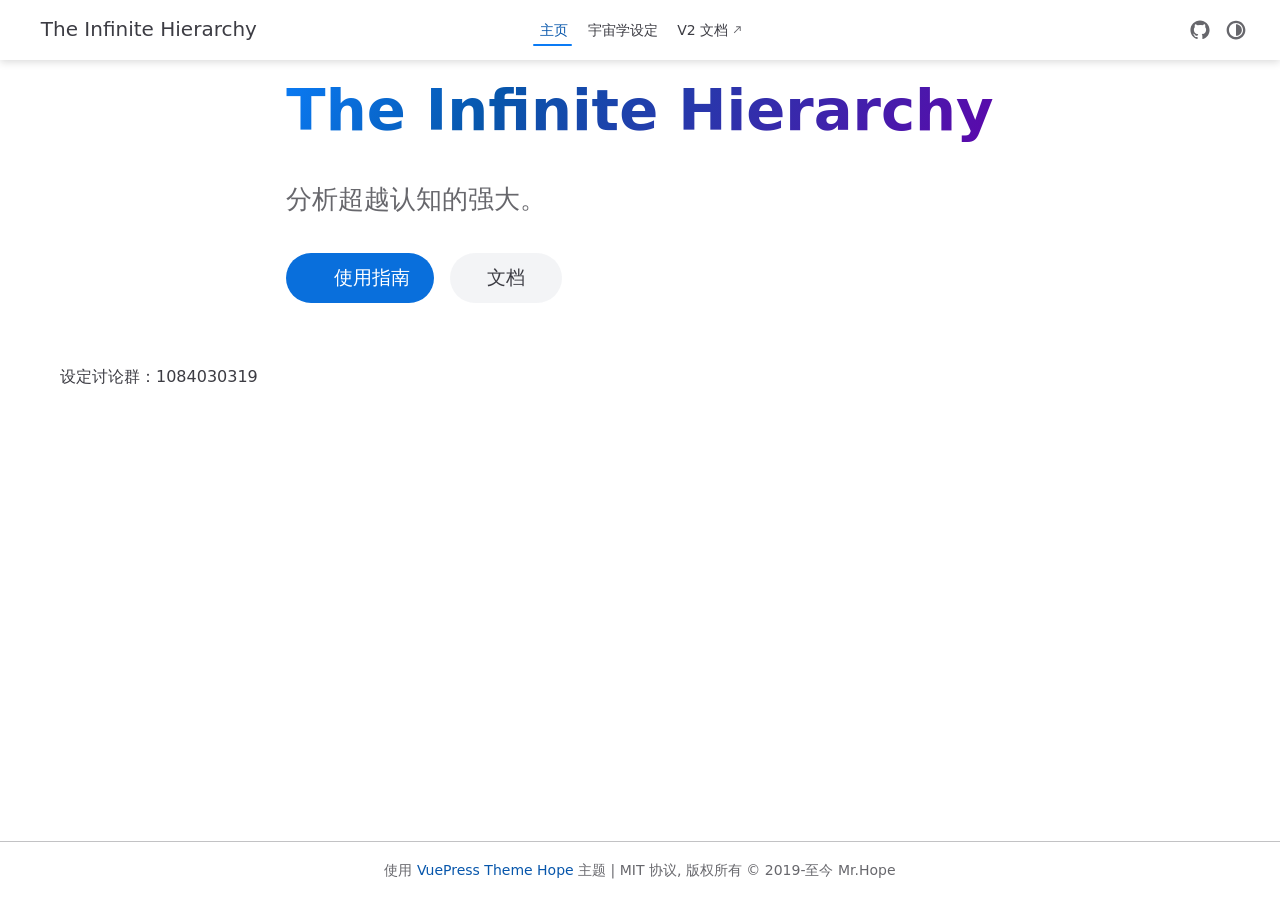
==== index.html @ 9e38a655 "Initial Commit (for real)" ====
<!doctype html>
<html lang="zh-CN" data-theme="light">
  <head>
    <meta charset="utf-8" />
    <meta name="viewport" content="width=device-width,initial-scale=1" />
    <meta name="generator" content="VuePress 2.0.0-rc.26" />
    <meta name="theme" content="VuePress Theme Hope 2.0.0-rc.102" />
    <style>
      :root {
        --vp-c-bg: #fff;
      }

      [data-theme="dark"] {
        --vp-c-bg: #1b1b1f;
      }

      html,
      body {
        background: var(--vp-c-bg);
      }
    </style>
    <script>
      const userMode = localStorage.getItem("vuepress-theme-hope-scheme");
      const systemDarkMode =
        window.matchMedia &&
        window.matchMedia("(prefers-color-scheme: dark)").matches;

      if (userMode === "dark" || (userMode !== "light" && systemDarkMode)) {
        document.documentElement.setAttribute("data-theme", "dark");
      }
    </script>
    <script type="application/ld+json">{"@context":"https://schema.org","@type":"WebPage","name":"主页","description":"设定讨论群：1084030319"}</script><meta property="og:url" content="https://vuepress-theme-hope-docs-demo.netlify.app/"><meta property="og:site_name" content="The Infinite Hierarchy"><meta property="og:title" content="主页"><meta property="og:description" content="设定讨论群：1084030319"><meta property="og:type" content="website"><meta property="og:locale" content="zh-CN"><meta property="og:updated_time" content="2026-03-02T06:37:32.000Z"><meta property="article:modified_time" content="2026-03-02T06:37:32.000Z"><title>主页 | The Infinite Hierarchy</title><meta name="description" content="设定讨论群：1084030319">
    <link rel="preload" href="/assets/style-DmwyQKJX.css" as="style"><link rel="stylesheet" href="/assets/style-DmwyQKJX.css">
    <link rel="modulepreload" href="/assets/app-Ce8TuMRd.js"><link rel="modulepreload" href="/assets/index.html-CzlF7qQr.js"><link rel="modulepreload" href="/assets/plugin-vue_export-helper-DlAUqK2U.js">
    <link rel="prefetch" href="/assets/oc-chart.html-BlRIKZpi.js" as="script"><link rel="prefetch" href="/assets/index.html-CTcYKPzV.js" as="script"><link rel="prefetch" href="/assets/404.html-CQZGVnEM.js" as="script"><link rel="prefetch" href="/assets/photoswipe.esm-CKV1Bsxh.js" as="script"><link rel="prefetch" href="/assets/giscus-CpJ6lC06.js" as="script">
  </head>
  <body>
    <div id="app"><!--[--><!--[--><!--[--><span tabindex="-1"></span><a href="#main-content" class="vp-skip-link sr-only">跳至主要內容</a><!--]--><div class="theme-container no-sidebar external-link-icon" vp-container><!--[--><header id="navbar" class="vp-navbar" vp-navbar><div class="vp-navbar-start"><button type="button" class="vp-toggle-sidebar-button" title="Toggle Sidebar"><span class="icon"></span></button><!--[--><a class="route-link vp-brand" href="/" aria-label="带我回家"><img class="vp-nav-logo" src="https://theme-hope-assets.vuejs.press/logo.svg" alt><!----><span class="vp-site-name hide-in-pad">The Infinite Hierarchy</span></a><!--]--></div><div class="vp-navbar-center"><!--[--><nav class="vp-nav-links"><div class="vp-nav-item hide-in-mobile"><a class="route-link route-link-active auto-link" href="/" aria-label="主页"><!--[--><iconify-icon class="vp-icon" icon="fa6-solid:house" sizing="height" height="1em"></iconify-icon><!--]-->主页<!----></a></div><div class="vp-nav-item hide-in-mobile"><a class="route-link auto-link" href="/oc-list/" aria-label="宇宙学设定"><!--[--><iconify-icon class="vp-icon" icon="fa6-solid:file" sizing="height" height="1em"></iconify-icon><!--]-->宇宙学设定<!----></a></div><div class="vp-nav-item hide-in-mobile"><a class="auto-link external-link" href="https://theme-hope.vuejs.press/zh/" aria-label="V2 文档" rel="noopener noreferrer" target="_blank"><!--[--><iconify-icon class="vp-icon" icon="fa6-solid:book" sizing="height" height="1em"></iconify-icon><!--]-->V2 文档<!----></a></div></nav><!--]--></div><div class="vp-navbar-end"><!--[--><!----><div class="vp-nav-item vp-action"><a class="vp-action-link" href="https://github.com/vuepress-theme-hope/vuepress-theme-hope" target="_blank" rel="noopener noreferrer" aria-label="GitHub"><svg xmlns="http://www.w3.org/2000/svg" class="icon github-icon" viewBox="0 0 1024 1024" fill="currentColor" aria-label="github icon" name="github" style="width:1.25rem;height:1.25rem;vertical-align:middle;"><path d="M511.957 21.333C241.024 21.333 21.333 240.981 21.333 512c0 216.832 140.544 400.725 335.574 465.664 24.49 4.395 32.256-10.07 32.256-23.083 0-11.69.256-44.245 0-85.205-136.448 29.61-164.736-64.64-164.736-64.64-22.315-56.704-54.4-71.765-54.4-71.765-44.587-30.464 3.285-29.824 3.285-29.824 49.195 3.413 75.179 50.517 75.179 50.517 43.776 75.008 114.816 53.333 142.762 40.79 4.523-31.66 17.152-53.377 31.19-65.537-108.971-12.458-223.488-54.485-223.488-242.602 0-53.547 19.114-97.323 50.517-131.67-5.035-12.33-21.93-62.293 4.779-129.834 0 0 41.258-13.184 134.912 50.346a469.803 469.803 0 0 1 122.88-16.554c41.642.213 83.626 5.632 122.88 16.554 93.653-63.488 134.784-50.346 134.784-50.346 26.752 67.541 9.898 117.504 4.864 129.834 31.402 34.347 50.474 78.123 50.474 131.67 0 188.586-114.73 230.016-224.042 242.09 17.578 15.232 33.578 44.672 33.578 90.454v135.85c0 13.142 7.936 27.606 32.854 22.87C862.25 912.597 1002.667 728.747 1002.667 512c0-271.019-219.648-490.667-490.71-490.667z"></path></svg></a></div><div class="vp-nav-item hide-in-mobile"><button type="button" class="vp-color-mode-switch" id="color-mode-switch"><svg xmlns="http://www.w3.org/2000/svg" class="icon auto-icon" viewBox="0 0 1024 1024" fill="currentColor" aria-label="auto icon" name="auto" style="display:block;"><path d="M512 992C246.92 992 32 777.08 32 512S246.92 32 512 32s480 214.92 480 480-214.92 480-480 480zm0-840c-198.78 0-360 161.22-360 360 0 198.84 161.22 360 360 360s360-161.16 360-360c0-198.78-161.22-360-360-360zm0 660V212c165.72 0 300 134.34 300 300 0 165.72-134.28 300-300 300z"></path></svg><svg xmlns="http://www.w3.org/2000/svg" class="icon dark-icon" viewBox="0 0 1024 1024" fill="currentColor" aria-label="dark icon" name="dark" style="display:none;"><path d="M524.8 938.667h-4.267a439.893 439.893 0 0 1-313.173-134.4 446.293 446.293 0 0 1-11.093-597.334A432.213 432.213 0 0 1 366.933 90.027a42.667 42.667 0 0 1 45.227 9.386 42.667 42.667 0 0 1 10.24 42.667 358.4 358.4 0 0 0 82.773 375.893 361.387 361.387 0 0 0 376.747 82.774 42.667 42.667 0 0 1 54.187 55.04 433.493 433.493 0 0 1-99.84 154.88 438.613 438.613 0 0 1-311.467 128z"></path></svg><svg xmlns="http://www.w3.org/2000/svg" class="icon light-icon" viewBox="0 0 1024 1024" fill="currentColor" aria-label="light icon" name="light" style="display:none;"><path d="M952 552h-80a40 40 0 0 1 0-80h80a40 40 0 0 1 0 80zM801.88 280.08a41 41 0 0 1-57.96-57.96l57.96-58a41.04 41.04 0 0 1 58 58l-58 57.96zM512 752a240 240 0 1 1 0-480 240 240 0 0 1 0 480zm0-560a40 40 0 0 1-40-40V72a40 40 0 0 1 80 0v80a40 40 0 0 1-40 40zm-289.88 88.08-58-57.96a41.04 41.04 0 0 1 58-58l57.96 58a41 41 0 0 1-57.96 57.96zM192 512a40 40 0 0 1-40 40H72a40 40 0 0 1 0-80h80a40 40 0 0 1 40 40zm30.12 231.92a41 41 0 0 1 57.96 57.96l-57.96 58a41.04 41.04 0 0 1-58-58l58-57.96zM512 832a40 40 0 0 1 40 40v80a40 40 0 0 1-80 0v-80a40 40 0 0 1 40-40zm289.88-88.08 58 57.96a41.04 41.04 0 0 1-58 58l-57.96-58a41 41 0 0 1 57.96-57.96z"></path></svg></button></div><!----><!--]--><button type="button" class="vp-toggle-navbar-button" aria-label="Toggle Navbar" aria-expanded="false" aria-controls="nav-screen"><span><span class="vp-top"></span><span class="vp-middle"></span><span class="vp-bottom"></span></span></button></div></header><!----><!--]--><!----><div class="toggle-sidebar-wrapper"><span class="arrow start"></span></div><!----><!--[--><main id="main-content" class="vp-page vp-project-home" aria-labelledby="main-title"><!----><header class="vp-hero-info-wrapper" style=""><!--[--><div class="vp-hero-mask light" style="background-image:url(https://theme-hope-assets.vuejs.press/bg/6-light.svg);background-attachment:fixed;"></div><div class="vp-hero-mask dark" style="background-image:url(https://theme-hope-assets.vuejs.press/bg/6-dark.svg);background-attachment:fixed;"></div><!--]--><div class="vp-hero-info"><!--[--><!--]--><div class="vp-hero-infos"><h1 id="main-title" class="vp-hero-title">The Infinite Hierarchy</h1><div id="main-description">分析超越认知的强大。</div><p class="vp-hero-actions"><a class="route-link auto-link vp-hero-action primary no-external-link-icon" href="/demo/" aria-label="使用指南"><!--[--><iconify-icon class="vp-icon" icon="fa6-solid:lightbulb" sizing="both" width="1em" height="1em"></iconify-icon><!--]-->使用指南<!----></a><a class="route-link auto-link vp-hero-action default no-external-link-icon" href="/guide/" aria-label="文档"><!---->文档<!----></a></p></div></div><!----></header><!----><!----><div class="" vp-content><!----><div id="markdown-content"><p>设定讨论群：1084030319</p></div><!----><!----><!----></div></main><!--]--><footer class="vp-footer-wrapper" vp-footer><div class="vp-footer">使用 <a href="https://theme-hope.vuejs.press/zh/" target="_blank">VuePress Theme Hope</a> 主题 | MIT 协议, 版权所有 © 2019-至今 Mr.Hope</div><!----></footer></div><!--]--><!--[--><!----><!--[--><!--]--><!--]--><!--]--></div>
    <script type="module" src="/assets/app-Ce8TuMRd.js" defer></script>
  </body>
</html>
---- assets/style-DmwyQKJX.css ----
.vp-contributors{display:flex;flex-wrap:wrap;gap:1rem;align-items:center;justify-content:flex-start;margin:1rem 0}.vp-contributor{display:flex;gap:.25rem;align-items:center;color:inherit;font-size:1.125rem}.vp-contributor:after{display:none!important}.vp-contributor-avatar{-o-object-fit:contain;object-fit:contain;width:1.75rem;height:1.75rem;margin-inline-end:.25rem;border-radius:50%}a.vp-contributor{text-decoration:none!important}:root{--code-padding-x: 1.25rem;--code-padding-y: 1rem;--code-border-radius: 6px;--code-line-height: 1.6;--code-font-size: .875em;--code-font-family: consolas, monaco, "Andale Mono", "Ubuntu Mono", monospace}div[class*=language-]{position:relative;margin-block:.75rem;border-radius:var(--code-border-radius);background-color:var(--code-c-bg);transition:background-color var(--vp-t-color),color var(--vp-t-color)}div[class*=language-]:before{content:attr(data-ext);position:absolute;top:.8em;right:1em;z-index:3;color:var(--code-c-text);font-size:.75rem}div[class*=language-] pre{position:relative;z-index:1;overflow-x:auto;margin:0;border-radius:var(--code-border-radius);font-size:var(--code-font-size);font-family:var(--code-font-family);line-height:var(--code-line-height)}div[class*=language-] pre code{display:block;box-sizing:border-box;width:-moz-fit-content;width:fit-content;min-width:100%;padding:var(--code-padding-y) var(--code-padding-x);background-color:#0000!important;color:var(--code-c-text);overflow-wrap:unset;-webkit-font-smoothing:auto;-moz-osx-font-smoothing:auto}@media print{div[class*=language-] pre code{white-space:pre-wrap}}:root{--code-c-text: #9e9e9e;--code-c-highlight-bg: rgb(142 150 170 / 14%)}.shiki span{color:var(--shiki-light, inherit)}[data-theme=dark] .shiki span{color:var(--shiki-dark, inherit)}div[data-highlighter=shiki]{background-color:var(--code-c-bg, var(--shiki-light-bg))}[data-theme=dark] div[data-highlighter=shiki]{background-color:var(--code-c-bg, var(--shiki-dark-bg))}:root{--code-line-number-width: 3rem}div[class*=language-]:not(.line-numbers-mode) .line-numbers{display:none}div[class*=language-].line-numbers-mode:after{content:"";position:absolute;top:0;left:0;width:var(--code-line-number-width);height:100%;border-right:1px solid var(--code-c-highlight-bg, var(--code-c-text));border-radius:var(--code-border-radius) 0 0 var(--code-border-radius);transition:border var(--vp-t-color)}div[class*=language-].line-numbers-mode pre{vertical-align:middle;margin-left:var(--code-line-number-width)}div[class*=language-].line-numbers-mode code{padding-left:1rem}div[class*=language-].line-numbers-mode .line-numbers{counter-reset:line-number;position:absolute;top:0;left:0;width:var(--code-line-number-width);padding-top:var(--code-padding-y);color:var(--code-c-line-number, var(--code-c-text));font-size:var(--code-font-size);line-height:var(--code-line-height);text-align:center}div[class*=language-].line-numbers-mode .line-number{position:relative;z-index:3;font-family:var(--code-font-family);-webkit-user-select:none;-moz-user-select:none;user-select:none}div[class*=language-].line-numbers-mode .line-number:before{content:counter(line-number);counter-increment:line-number}div[class*=language-] .line.highlighted{display:inline-block;width:100%;margin:0 calc(-1*var(--code-padding-x));padding:0 var(--code-padding-x);background-color:var(--code-c-highlight-bg);transition:background-color var(--vp-t-color)}:root{--code-title-c-text: var(--vp-c-text-mute);--code-title-c-bg: var(--code-c-bg);--code-title-divider: var(--code-c-highlight-bg, var(--code-c-text))}.code-block-with-title div[class*=language-]{border-top-left-radius:0;border-top-right-radius:0}.code-block-with-title div[class*=language-]:before{display:none}.code-block-title-bar{overflow-x:auto;margin:.75rem 0 -.75rem;padding:.5rem 1rem;border-bottom:solid 1px var(--code-title-divider);border-radius:var(--code-border-radius) var(--code-border-radius) 0 0;background:var(--code-title-c-bg);color:var(--code-title-c-text);font-weight:500;font-size:.875em;line-height:1.7;white-space:nowrap;transition:background var(--vp-t-color),color var(--vp-t-color)}@media(max-width:419px){.code-block-title-bar{margin-block:.75rem -.75rem;border-radius:0}}:root{--vp-c-bg: #fff;--vp-c-bg-alt: #f6f6f7;--vp-c-bg-elv: #fff;--vp-c-text: rgb(60, 60, 67);--vp-c-border: #c2c2c4;--vp-c-divider: #e2e2e3;--vp-c-shadow: rgba(0, 0, 0, .15);--vp-c-control: rgba(142, 150, 170, .1);--vp-c-control-hover: rgba(142, 150, 170, .16);--vp-c-control-disabled: #eaeaea;--vp-font: "Inter", ui-sans-serif, system-ui, sans-serif, "Apple Color Emoji", "Segoe UI Emoji", "Segoe UI Symbol", "Noto Color Emoji";--vp-font-heading: "Inter", ui-sans-serif, system-ui, sans-serif, "Apple Color Emoji", "Segoe UI Emoji", "Segoe UI Symbol", "Noto Color Emoji";--vp-font-mono: ui-monospace, "Menlo", "Monaco", "Consolas", "Liberation Mono", "Courier New", monospace;--navbar-height: 3.75rem;--navbar-padding-x: 1.5rem;--navbar-padding-y: .7rem;--navbar-mobile-height: 3.25rem;--navbar-mobile-padding-x: 1rem;--navbar-mobile-padding-y: .5rem;--sidebar-width: 18rem;--sidebar-mobile-width: 16rem;--content-width: 780px;--wide-content-width: 980px;--home-page-width: 1160px;--vp-t-color: .3s ease;--vp-t-transform: .3s ease;--vp-c-accent: rgb(7.1084070796, 86.0907079646, 171.3915929204);--vp-c-accent-bg: rgb(9.139380531, 110.6880530973, 220.360619469);--vp-c-accent-hover: rgb(10.1548672566, 122.9867256637, 244.8451327434);--vp-c-accent-soft: rgba(20.4, 98.8615384615, 183.6, .14);--vp-c-accent-text: var(--vp-c-white);--vp-c-bg-soft: rgba(255, 255, 255, .9);--vp-c-bg-elv-soft: rgba(255, 255, 255, .9);--vp-c-text-mute: rgba(60, 60, 67, .78);--vp-c-text-subtle: rgba(60, 60, 67, .56);--vp-c-border-hard: rgb(184.0875, 184.0875, 186.4125)}[data-theme=dark]{--vp-c-bg: #1b1b1f;--vp-c-bg-alt: #161618;--vp-c-bg-elv: #202127;--vp-c-text: rgba(235, 235, 245, .86);--vp-c-border: #3c3f44;--vp-c-divider: #2e2e32;--vp-c-shadow: rgba(0, 0, 0, .3);--vp-c-control: rgba(101, 117, 133, .12);--vp-c-control-hover: rgba(101, 117, 133, .18);--vp-c-control-disabled: #363636;--vp-c-accent: rgb(34.639380531, 136.1880530973, 245.860619469);--vp-c-accent-bg: rgb(9.6471238938, 116.8373893805, 232.6028761062);--vp-c-accent-hover: rgb(9.139380531, 110.6880530973, 220.360619469);--vp-c-accent-soft: rgba(20.4, 98.8615384615, 183.6, .16);--vp-c-bg-soft: rgba(27, 27, 31, .9);--vp-c-bg-elv-soft: rgba(32, 33, 39, .9);--vp-c-text-mute: rgba(235, 235, 245, .602);--vp-c-text-subtle: rgba(235, 235, 245, .3784);--vp-c-border-hard: rgb(68.953125, 72.40078125, 78.146875)}.footnote-item{margin-top:calc(0rem - var(--header-offset, 3.6rem));padding-top:calc(var(--header-offset, 3.6rem) + .5rem)}.footnote-item>p{margin-bottom:0}.footnote-ref{position:relative}.footnote-anchor{position:absolute;top:calc(-.5rem - var(--header-offset, 3.6rem))}.task-list-container{padding-inline-start:0;list-style-position:inside}.task-list-container .task-list-container{padding-inline-start:1.5em}.task-list-item{list-style:none}.task-list-item-checkbox{position:relative;vertical-align:text-bottom;height:1em;margin-inline-end:1.5em;cursor:pointer;-webkit-appearance:none;-moz-appearance:none;appearance:none}.task-list-item-checkbox:after{content:" ";position:absolute;top:0;display:inline-block;box-sizing:border-box;width:1em;height:1em;padding-inline-start:0;border:1px solid var(--vp-c-border);border-radius:2px;background:var(--vp-c-control);text-align:center;visibility:visible;transition:border-color var(--vp-t-color),background var(--vp-t-color)}@media print{.task-list-item-checkbox:after{border-color:var(--vp-c-text)}}.task-list-item-checkbox:checked:after{content:"";border-color:var(--vp-c-accent-bg);background:var(--vp-c-accent-bg)}@media print{.task-list-item-checkbox:checked:after{border-color:var(--vp-c-text);background:#0000}}.task-list-item-checkbox:checked:before{content:"";position:absolute;inset-inline-start:.35em;top:.1em;z-index:1;width:.2em;height:.5em;border:solid var(--vp-c-white);border-width:0 .15em .15em 0;transition:border-color var(--vp-t-color);transform:rotate(45deg)}@media print{.task-list-item-checkbox:checked:before{border-color:var(--vp-c-text)}}.hint-container{position:relative;background:var(--hint-c-soft);transition:background var(--vp-t-color),color var(--vp-t-color)}@media print{.hint-container{-moz-column-break-inside:avoid;break-inside:avoid}}.hint-container>.hint-container-title{color:var(--hint-c-title)}.hint-container :not(pre)>code{background:var(--hint-c-soft)}.hint-container .hint-container-title{position:relative;margin-block:.75em;font-weight:600;line-height:1.25}.hint-container.important,.hint-container.info,.hint-container.note,.hint-container.tip,.hint-container.warning,.hint-container.caution{margin-block:.75rem;padding:.25em 1em;border-radius:.5em;color:inherit;font-size:var(--hint-font-size)}@media print{.hint-container.important,.hint-container.info,.hint-container.note,.hint-container.tip,.hint-container.warning,.hint-container.caution{border:1px solid var(--hint-c-title)}}.hint-container.important .hint-container-title,.hint-container.info .hint-container-title,.hint-container.note .hint-container-title,.hint-container.tip .hint-container-title,.hint-container.warning .hint-container-title,.hint-container.caution .hint-container-title{padding-inline-start:1.75em}@media print{.hint-container.important .hint-container-title,.hint-container.info .hint-container-title,.hint-container.note .hint-container-title,.hint-container.tip .hint-container-title,.hint-container.warning .hint-container-title,.hint-container.caution .hint-container-title{padding-inline-start:0}}.hint-container.important .hint-container-title:before,.hint-container.info .hint-container-title:before,.hint-container.note .hint-container-title:before,.hint-container.tip .hint-container-title:before,.hint-container.warning .hint-container-title:before,.hint-container.caution .hint-container-title:before{content:" ";position:absolute;inset-inline-start:0;top:calc(50% - .6125em);width:1.25em;height:1.25em;font-size:1.25em}@media print{.hint-container.important .hint-container-title:before,.hint-container.info .hint-container-title:before,.hint-container.note .hint-container-title:before,.hint-container.tip .hint-container-title:before,.hint-container.warning .hint-container-title:before,.hint-container.caution .hint-container-title:before{display:none}}.hint-container.important p,.hint-container.info p,.hint-container.note p,.hint-container.tip p,.hint-container.warning p,.hint-container.caution p{line-height:1.5}.hint-container.important a,.hint-container.info a,.hint-container.note a,.hint-container.tip a,.hint-container.warning a,.hint-container.caution a{color:var(--vp-c-accent)}.hint-container.important{--hint-c-accent: var(--important-c-accent);--hint-c-title: var(--important-c-text);--hint-c-soft: var(--important-c-soft)}.hint-container.important>.hint-container-title:before{background-color:currentColor;-webkit-mask-image:url("data:image/svg+xml;utf8,%3Csvg xmlns='http://www.w3.org/2000/svg' viewBox='0 0 1024 1024'%3E%3Cpath d='M512 981.333a84.992 84.992 0 0 1-84.907-84.906h169.814A84.992 84.992 0 0 1 512 981.333zm384-128H128v-42.666l85.333-85.334v-256A298.325 298.325 0 0 1 448 177.92V128a64 64 0 0 1 128 0v49.92a298.325 298.325 0 0 1 234.667 291.413v256L896 810.667v42.666zm-426.667-256v85.334h85.334v-85.334h-85.334zm0-256V512h85.334V341.333h-85.334z'/%3E%3C/svg%3E");mask-image:url("data:image/svg+xml;utf8,%3Csvg xmlns='http://www.w3.org/2000/svg' viewBox='0 0 1024 1024'%3E%3Cpath d='M512 981.333a84.992 84.992 0 0 1-84.907-84.906h169.814A84.992 84.992 0 0 1 512 981.333zm384-128H128v-42.666l85.333-85.334v-256A298.325 298.325 0 0 1 448 177.92V128a64 64 0 0 1 128 0v49.92a298.325 298.325 0 0 1 234.667 291.413v256L896 810.667v42.666zm-426.667-256v85.334h85.334v-85.334h-85.334zm0-256V512h85.334V341.333h-85.334z'/%3E%3C/svg%3E");-webkit-mask-position:50%;mask-position:50%;-webkit-mask-size:1em;mask-size:1em;-webkit-mask-repeat:no-repeat;mask-repeat:no-repeat}.hint-container.info{--hint-c-accent: var(--info-c-accent);--hint-c-title: var(--info-c-text);--hint-c-soft: var(--info-c-soft)}.hint-container.info>.hint-container-title:before{background-color:currentColor;-webkit-mask-image:url("data:image/svg+xml;utf8,%3Csvg xmlns='http://www.w3.org/2000/svg' viewBox='0 0 24 24'%3E%3Cpath d='M12 22C6.477 22 2 17.523 2 12S6.477 2 12 2s10 4.477 10 10-4.477 10-10 10zm-1-11v6h2v-6h-2zm0-4v2h2V7h-2z'/%3E%3C/svg%3E");mask-image:url("data:image/svg+xml;utf8,%3Csvg xmlns='http://www.w3.org/2000/svg' viewBox='0 0 24 24'%3E%3Cpath d='M12 22C6.477 22 2 17.523 2 12S6.477 2 12 2s10 4.477 10 10-4.477 10-10 10zm-1-11v6h2v-6h-2zm0-4v2h2V7h-2z'/%3E%3C/svg%3E");-webkit-mask-position:50%;mask-position:50%;-webkit-mask-size:1em;mask-size:1em;-webkit-mask-repeat:no-repeat;mask-repeat:no-repeat}.hint-container.note{--hint-c-accent: var(--note-c-accent);--hint-c-title: var(--note-c-text);--hint-c-soft: var(--note-c-soft)}.hint-container.note>.hint-container-title:before{background-color:currentColor;-webkit-mask-image:url("data:image/svg+xml;utf8,%3Csvg xmlns='http://www.w3.org/2000/svg' viewBox='0 0 24 24'%3E%3Cpath d='M12 22C6.477 22 2 17.523 2 12S6.477 2 12 2s10 4.477 10 10-4.477 10-10 10zm-1-11v6h2v-6h-2zm0-4v2h2V7h-2z'/%3E%3C/svg%3E");mask-image:url("data:image/svg+xml;utf8,%3Csvg xmlns='http://www.w3.org/2000/svg' viewBox='0 0 24 24'%3E%3Cpath d='M12 22C6.477 22 2 17.523 2 12S6.477 2 12 2s10 4.477 10 10-4.477 10-10 10zm-1-11v6h2v-6h-2zm0-4v2h2V7h-2z'/%3E%3C/svg%3E");-webkit-mask-position:50%;mask-position:50%;-webkit-mask-size:1em;mask-size:1em;-webkit-mask-repeat:no-repeat;mask-repeat:no-repeat}.hint-container.tip{--hint-c-accent: var(--tip-c-accent);--hint-c-title: var(--tip-c-text);--hint-c-soft: var(--tip-c-soft)}.hint-container.tip>.hint-container-title:before{background-color:currentColor;-webkit-mask-image:url("data:image/svg+xml;utf8,%3Csvg xmlns='http://www.w3.org/2000/svg' viewBox='0 0 24 24'%3E%3Cpath d='M7.941 18c-.297-1.273-1.637-2.314-2.187-3a8 8 0 1 1 12.49.002c-.55.685-1.888 1.726-2.185 2.998H7.94zM16 20v1a2 2 0 0 1-2 2h-4a2 2 0 0 1-2-2v-1h8zm-3-9.995V6l-4.5 6.005H11v4l4.5-6H13z'/%3E%3C/svg%3E");mask-image:url("data:image/svg+xml;utf8,%3Csvg xmlns='http://www.w3.org/2000/svg' viewBox='0 0 24 24'%3E%3Cpath d='M7.941 18c-.297-1.273-1.637-2.314-2.187-3a8 8 0 1 1 12.49.002c-.55.685-1.888 1.726-2.185 2.998H7.94zM16 20v1a2 2 0 0 1-2 2h-4a2 2 0 0 1-2-2v-1h8zm-3-9.995V6l-4.5 6.005H11v4l4.5-6H13z'/%3E%3C/svg%3E");-webkit-mask-position:50%;mask-position:50%;-webkit-mask-size:1em;mask-size:1em;-webkit-mask-repeat:no-repeat;mask-repeat:no-repeat}.hint-container.warning{--hint-c-accent: var(--warning-c-accent);--hint-c-title: var(--warning-c-text);--hint-c-soft: var(--warning-c-soft)}.hint-container.warning>.hint-container-title:before{background-color:currentColor;-webkit-mask-image:url("data:image/svg+xml;utf8,%3Csvg xmlns='http://www.w3.org/2000/svg' viewBox='0 0 1024 1024'%3E%3Cpath d='M576.286 752.57v-95.425q0-7.031-4.771-11.802t-11.3-4.772h-96.43q-6.528 0-11.3 4.772t-4.77 11.802v95.424q0 7.031 4.77 11.803t11.3 4.77h96.43q6.528 0 11.3-4.77t4.77-11.803zm-1.005-187.836 9.04-230.524q0-6.027-5.022-9.543-6.529-5.524-12.053-5.524H456.754q-5.524 0-12.053 5.524-5.022 3.516-5.022 10.547l8.538 229.52q0 5.023 5.022 8.287t12.053 3.265h92.913q7.032 0 11.803-3.265t5.273-8.287zM568.25 95.65l385.714 707.142q17.578 31.641-1.004 63.282-8.538 14.564-23.354 23.102t-31.892 8.538H126.286q-17.076 0-31.892-8.538T71.04 866.074q-18.582-31.641-1.004-63.282L455.75 95.65q8.538-15.57 23.605-24.61T512 62t32.645 9.04 23.605 24.61z'/%3E%3C/svg%3E");mask-image:url("data:image/svg+xml;utf8,%3Csvg xmlns='http://www.w3.org/2000/svg' viewBox='0 0 1024 1024'%3E%3Cpath d='M576.286 752.57v-95.425q0-7.031-4.771-11.802t-11.3-4.772h-96.43q-6.528 0-11.3 4.772t-4.77 11.802v95.424q0 7.031 4.77 11.803t11.3 4.77h96.43q6.528 0 11.3-4.77t4.77-11.803zm-1.005-187.836 9.04-230.524q0-6.027-5.022-9.543-6.529-5.524-12.053-5.524H456.754q-5.524 0-12.053 5.524-5.022 3.516-5.022 10.547l8.538 229.52q0 5.023 5.022 8.287t12.053 3.265h92.913q7.032 0 11.803-3.265t5.273-8.287zM568.25 95.65l385.714 707.142q17.578 31.641-1.004 63.282-8.538 14.564-23.354 23.102t-31.892 8.538H126.286q-17.076 0-31.892-8.538T71.04 866.074q-18.582-31.641-1.004-63.282L455.75 95.65q8.538-15.57 23.605-24.61T512 62t32.645 9.04 23.605 24.61z'/%3E%3C/svg%3E");-webkit-mask-position:50%;mask-position:50%;-webkit-mask-size:1em;mask-size:1em;-webkit-mask-repeat:no-repeat;mask-repeat:no-repeat}.hint-container.caution{--hint-c-accent: var(--caution-c-accent);--hint-c-title: var(--caution-c-text);--hint-c-soft: var(--caution-c-soft)}.hint-container.caution>.hint-container-title:before{background-color:currentColor;-webkit-mask-image:url("data:image/svg+xml;utf8,%3Csvg xmlns='http://www.w3.org/2000/svg' viewBox='0 0 24 24'%3E%3Cpath d='M12 2c5.523 0 10 4.477 10 10v3.764a2 2 0 0 1-1.106 1.789L18 19v1a3 3 0 0 1-2.824 2.995L14.95 23a2.5 2.5 0 0 0 .044-.33L15 22.5V22a2 2 0 0 0-1.85-1.995L13 20h-2a2 2 0 0 0-1.995 1.85L9 22v.5c0 .171.017.339.05.5H9a3 3 0 0 1-3-3v-1l-2.894-1.447A2 2 0 0 1 2 15.763V12C2 6.477 6.477 2 12 2zm-4 9a2 2 0 1 0 0 4 2 2 0 0 0 0-4zm8 0a2 2 0 1 0 0 4 2 2 0 0 0 0-4z'/%3E%3C/svg%3E");mask-image:url("data:image/svg+xml;utf8,%3Csvg xmlns='http://www.w3.org/2000/svg' viewBox='0 0 24 24'%3E%3Cpath d='M12 2c5.523 0 10 4.477 10 10v3.764a2 2 0 0 1-1.106 1.789L18 19v1a3 3 0 0 1-2.824 2.995L14.95 23a2.5 2.5 0 0 0 .044-.33L15 22.5V22a2 2 0 0 0-1.85-1.995L13 20h-2a2 2 0 0 0-1.995 1.85L9 22v.5c0 .171.017.339.05.5H9a3 3 0 0 1-3-3v-1l-2.894-1.447A2 2 0 0 1 2 15.763V12C2 6.477 6.477 2 12 2zm-4 9a2 2 0 1 0 0 4 2 2 0 0 0 0-4zm8 0a2 2 0 1 0 0 4 2 2 0 0 0 0-4z'/%3E%3C/svg%3E");-webkit-mask-position:50%;mask-position:50%;-webkit-mask-size:1em;mask-size:1em;-webkit-mask-repeat:no-repeat;mask-repeat:no-repeat}.hint-container.details{position:relative;display:block;margin-block:.75rem;padding:1.25rem 1rem;border-radius:.5rem;background:var(--detail-c-bg);transition:background var(--vp-t-transform),color var(--vp-t-transform)}.hint-container.details h4{margin-top:0}.hint-container.details figure:last-child,.hint-container.details p:last-child{margin-bottom:0;padding-bottom:0}.hint-container.details a{color:var(--vp-c-accent)}.hint-container.details :not(pre)>code{background:var(--detail-c-soft)}.hint-container.details summary{position:relative;margin:-1rem;padding-block:1em;padding-inline:3em 1.5em;list-style:none;font-size:var(--hint-font-size);cursor:pointer}.hint-container.details summary::-webkit-details-marker{display:none}.hint-container.details summary::marker{color:#0000;font-size:0}.hint-container.details summary:before{background-color:currentColor;-webkit-mask-image:url("data:image/svg+xml;utf8,%3Csvg xmlns='http://www.w3.org/2000/svg' viewBox='0 0 24 24'%3E%3Cpath d='M7.41 15.41L12 10.83l4.59 4.58L18 14l-6-6-6 6z'/%3E%3C/svg%3E");mask-image:url("data:image/svg+xml;utf8,%3Csvg xmlns='http://www.w3.org/2000/svg' viewBox='0 0 24 24'%3E%3Cpath d='M7.41 15.41L12 10.83l4.59 4.58L18 14l-6-6-6 6z'/%3E%3C/svg%3E");-webkit-mask-position:50%;mask-position:50%;-webkit-mask-size:1em;mask-size:1em;-webkit-mask-repeat:no-repeat;mask-repeat:no-repeat;content:" ";position:absolute;inset-inline-start:.8em;top:calc(50% - .5em);width:1em;height:1em;font-size:1.25rem;line-height:normal;transition:color,var(--vp-t-color),transform var(--vp-t-transform);transform:rotate(90deg)}.hint-container.details[open]>summary{margin-bottom:.5em}.hint-container.details[open]>summary:before{transform:rotate(180deg)}:root{--hint-font-size: .92rem;--important-c-accent: var(--vp-c-purple-bg);--important-c-text: var(--vp-c-purple-text);--important-c-soft: var(--vp-c-purple-soft);--info-c-accent: var(--vp-c-blue-bg);--info-c-text: var(--vp-c-blue-text);--info-c-soft: var(--vp-c-blue-soft);--note-c-accent: var(--vp-c-grey-bg);--note-c-text: var(--vp-c-grey-text);--note-c-soft: var(--vp-c-grey-soft);--tip-c-accent: var(--vp-c-green-bg);--tip-c-text: var(--vp-c-green-text);--tip-c-soft: var(--vp-c-green-soft);--warning-c-accent: var(--vp-c-yellow-bg);--warning-c-text: var(--vp-c-yellow-text);--warning-c-soft: var(--vp-c-yellow-soft);--caution-c-accent: var(--vp-c-red-bg);--caution-c-text: var(--vp-c-red-text);--caution-c-soft: var(--vp-c-red-soft);--detail-c-bg: var(--vp-c-control);--detail-c-icon: var(--vp-c-border);--detail-c-soft: var(--vp-c-grey-soft)}@font-face{font-display:block;font-family:KaTeX_AMS;font-style:normal;font-weight:400;src:url(/assets/KaTeX_AMS-Regular-BQhdFMY1.woff2) format("woff2"),url(/assets/KaTeX_AMS-Regular-DMm9YOAa.woff) format("woff"),url(/assets/KaTeX_AMS-Regular-DRggAlZN.ttf) format("truetype")}@font-face{font-display:block;font-family:KaTeX_Caligraphic;font-style:normal;font-weight:700;src:url(/assets/KaTeX_Caligraphic-Bold-Dq_IR9rO.woff2) format("woff2"),url(/assets/KaTeX_Caligraphic-Bold-BEiXGLvX.woff) format("woff"),url(/assets/KaTeX_Caligraphic-Bold-ATXxdsX0.ttf) format("truetype")}@font-face{font-display:block;font-family:KaTeX_Caligraphic;font-style:normal;font-weight:400;src:url(/assets/KaTeX_Caligraphic-Regular-Di6jR-x-.woff2) format("woff2"),url(/assets/KaTeX_Caligraphic-Regular-CTRA-rTL.woff) format("woff"),url(/assets/KaTeX_Caligraphic-Regular-wX97UBjC.ttf) format("truetype")}@font-face{font-display:block;font-family:KaTeX_Fraktur;font-style:normal;font-weight:700;src:url(/assets/KaTeX_Fraktur-Bold-CL6g_b3V.woff2) format("woff2"),url(/assets/KaTeX_Fraktur-Bold-BsDP51OF.woff) format("woff"),url(/assets/KaTeX_Fraktur-Bold-BdnERNNW.ttf) format("truetype")}@font-face{font-display:block;font-family:KaTeX_Fraktur;font-style:normal;font-weight:400;src:url(/assets/KaTeX_Fraktur-Regular-CTYiF6lA.woff2) format("woff2"),url(/assets/KaTeX_Fraktur-Regular-Dxdc4cR9.woff) format("woff"),url(/assets/KaTeX_Fraktur-Regular-CB_wures.ttf) format("truetype")}@font-face{font-display:block;font-family:KaTeX_Main;font-style:normal;font-weight:700;src:url(/assets/KaTeX_Main-Bold-Cx986IdX.woff2) format("woff2"),url(/assets/KaTeX_Main-Bold-Jm3AIy58.woff) format("woff"),url(/assets/KaTeX_Main-Bold-waoOVXN0.ttf) format("truetype")}@font-face{font-display:block;font-family:KaTeX_Main;font-style:italic;font-weight:700;src:url(/assets/KaTeX_Main-BoldItalic-DxDJ3AOS.woff2) format("woff2"),url(/assets/KaTeX_Main-BoldItalic-SpSLRI95.woff) format("woff"),url(/assets/KaTeX_Main-BoldItalic-DzxPMmG6.ttf) format("truetype")}@font-face{font-display:block;font-family:KaTeX_Main;font-style:italic;font-weight:400;src:url(/assets/KaTeX_Main-Italic-NWA7e6Wa.woff2) format("woff2"),url(/assets/KaTeX_Main-Italic-BMLOBm91.woff) format("woff"),url(/assets/KaTeX_Main-Italic-3WenGoN9.ttf) format("truetype")}@font-face{font-display:block;font-family:KaTeX_Main;font-style:normal;font-weight:400;src:url(/assets/KaTeX_Main-Regular-B22Nviop.woff2) format("woff2"),url(/assets/KaTeX_Main-Regular-Dr94JaBh.woff) format("woff"),url(/assets/KaTeX_Main-Regular-ypZvNtVU.ttf) format("truetype")}@font-face{font-display:block;font-family:KaTeX_Math;font-style:italic;font-weight:700;src:url(/assets/KaTeX_Math-BoldItalic-CZnvNsCZ.woff2) format("woff2"),url(/assets/KaTeX_Math-BoldItalic-iY-2wyZ7.woff) format("woff"),url(/assets/KaTeX_Math-BoldItalic-B3XSjfu4.ttf) format("truetype")}@font-face{font-display:block;font-family:KaTeX_Math;font-style:italic;font-weight:400;src:url(/assets/KaTeX_Math-Italic-t53AETM-.woff2) format("woff2"),url(/assets/KaTeX_Math-Italic-DA0__PXp.woff) format("woff"),url(/assets/KaTeX_Math-Italic-flOr_0UB.ttf) format("truetype")}@font-face{font-display:block;font-family:KaTeX_SansSerif;font-style:normal;font-weight:700;src:url(/assets/KaTeX_SansSerif-Bold-D1sUS0GD.woff2) format("woff2"),url(/assets/KaTeX_SansSerif-Bold-DbIhKOiC.woff) format("woff"),url(/assets/KaTeX_SansSerif-Bold-CFMepnvq.ttf) format("truetype")}@font-face{font-display:block;font-family:KaTeX_SansSerif;font-style:italic;font-weight:400;src:url(/assets/KaTeX_SansSerif-Italic-C3H0VqGB.woff2) format("woff2"),url(/assets/KaTeX_SansSerif-Italic-DN2j7dab.woff) format("woff"),url(/assets/KaTeX_SansSerif-Italic-YYjJ1zSn.ttf) format("truetype")}@font-face{font-display:block;font-family:KaTeX_SansSerif;font-style:normal;font-weight:400;src:url(/assets/KaTeX_SansSerif-Regular-DDBCnlJ7.woff2) format("woff2"),url(/assets/KaTeX_SansSerif-Regular-CS6fqUqJ.woff) format("woff"),url(/assets/KaTeX_SansSerif-Regular-BNo7hRIc.ttf) format("truetype")}@font-face{font-display:block;font-family:KaTeX_Script;font-style:normal;font-weight:400;src:url(/assets/KaTeX_Script-Regular-D3wIWfF6.woff2) format("woff2"),url(/assets/KaTeX_Script-Regular-D5yQViql.woff) format("woff"),url(/assets/KaTeX_Script-Regular-C5JkGWo-.ttf) format("truetype")}@font-face{font-display:block;font-family:KaTeX_Size1;font-style:normal;font-weight:400;src:url(/assets/KaTeX_Size1-Regular-mCD8mA8B.woff2) format("woff2"),url(/assets/KaTeX_Size1-Regular-C195tn64.woff) format("woff"),url(/assets/KaTeX_Size1-Regular-Dbsnue_I.ttf) format("truetype")}@font-face{font-display:block;font-family:KaTeX_Size2;font-style:normal;font-weight:400;src:url(/assets/KaTeX_Size2-Regular-Dy4dx90m.woff2) format("woff2"),url(/assets/KaTeX_Size2-Regular-oD1tc_U0.woff) format("woff"),url(/assets/KaTeX_Size2-Regular-B7gKUWhC.ttf) format("truetype")}@font-face{font-display:block;font-family:KaTeX_Size3;font-style:normal;font-weight:400;src:url([data-uri]) format("woff2"),url(/assets/KaTeX_Size3-Regular-CTq5MqoE.woff) format("woff"),url(/assets/KaTeX_Size3-Regular-DgpXs0kz.ttf) format("truetype")}@font-face{font-display:block;font-family:KaTeX_Size4;font-style:normal;font-weight:400;src:url(/assets/KaTeX_Size4-Regular-Dl5lxZxV.woff2) format("woff2"),url(/assets/KaTeX_Size4-Regular-BF-4gkZK.woff) format("woff"),url(/assets/KaTeX_Size4-Regular-DWFBv043.ttf) format("truetype")}@font-face{font-display:block;font-family:KaTeX_Typewriter;font-style:normal;font-weight:400;src:url(/assets/KaTeX_Typewriter-Regular-CO6r4hn1.woff2) format("woff2"),url(/assets/KaTeX_Typewriter-Regular-C0xS9mPB.woff) format("woff"),url(/assets/KaTeX_Typewriter-Regular-D3Ib7_Hf.ttf) format("truetype")}.katex{font: 1.21em KaTeX_Main,Times New Roman,serif;line-height:1.2;text-indent:0;text-rendering:auto}.katex *{-ms-high-contrast-adjust:none!important;border-color:currentColor}.katex .katex-version:after{content:"0.16.33"}.katex .katex-mathml{clip:rect(1px,1px,1px,1px);border:0;height:1px;overflow:hidden;padding:0;position:absolute;width:1px}.katex .katex-html>.newline{display:block}.katex .base{position:relative;white-space:nowrap;width:-moz-min-content;width:min-content}.katex .base,.katex .strut{display:inline-block}.katex .textbf{font-weight:700}.katex .textit{font-style:italic}.katex .textrm{font-family:KaTeX_Main}.katex .textsf{font-family:KaTeX_SansSerif}.katex .texttt{font-family:KaTeX_Typewriter}.katex .mathnormal{font-family:KaTeX_Math;font-style:italic}.katex .mathit{font-family:KaTeX_Main;font-style:italic}.katex .mathrm{font-style:normal}.katex .mathbf{font-family:KaTeX_Main;font-weight:700}.katex .boldsymbol{font-family:KaTeX_Math;font-style:italic;font-weight:700}.katex .amsrm,.katex .mathbb,.katex .textbb{font-family:KaTeX_AMS}.katex .mathcal{font-family:KaTeX_Caligraphic}.katex .mathfrak,.katex .textfrak{font-family:KaTeX_Fraktur}.katex .mathboldfrak,.katex .textboldfrak{font-family:KaTeX_Fraktur;font-weight:700}.katex .mathtt{font-family:KaTeX_Typewriter}.katex .mathscr,.katex .textscr{font-family:KaTeX_Script}.katex .mathsf,.katex .textsf{font-family:KaTeX_SansSerif}.katex .mathboldsf,.katex .textboldsf{font-family:KaTeX_SansSerif;font-weight:700}.katex .mathitsf,.katex .mathsfit,.katex .textitsf{font-family:KaTeX_SansSerif;font-style:italic}.katex .mainrm{font-family:KaTeX_Main;font-style:normal}.katex .vlist-t{border-collapse:collapse;display:inline-table;table-layout:fixed}.katex .vlist-r{display:table-row}.katex .vlist{display:table-cell;position:relative;vertical-align:bottom}.katex .vlist>span{display:block;height:0;position:relative}.katex .vlist>span>span{display:inline-block}.katex .vlist>span>.pstrut{overflow:hidden;width:0}.katex .vlist-t2{margin-right:-2px}.katex .vlist-s{display:table-cell;font-size:1px;min-width:2px;vertical-align:bottom;width:2px}.katex .vbox{align-items:baseline;display:inline-flex;flex-direction:column}.katex .hbox{width:100%}.katex .hbox,.katex .thinbox{display:inline-flex;flex-direction:row}.katex .thinbox{max-width:0;width:0}.katex .msupsub{text-align:left}.katex .mfrac>span>span{text-align:center}.katex .mfrac .frac-line{border-bottom-style:solid;display:inline-block;width:100%}.katex .hdashline,.katex .hline,.katex .mfrac .frac-line,.katex .overline .overline-line,.katex .rule,.katex .underline .underline-line{min-height:1px}.katex .mspace{display:inline-block}.katex .clap,.katex .llap,.katex .rlap{position:relative;width:0}.katex .clap>.inner,.katex .llap>.inner,.katex .rlap>.inner{position:absolute}.katex .clap>.fix,.katex .llap>.fix,.katex .rlap>.fix{display:inline-block}.katex .llap>.inner{right:0}.katex .clap>.inner,.katex .rlap>.inner{left:0}.katex .clap>.inner>span{margin-left:-50%;margin-right:50%}.katex .rule{border:0 solid;display:inline-block;position:relative}.katex .hline,.katex .overline .overline-line,.katex .underline .underline-line{border-bottom-style:solid;display:inline-block;width:100%}.katex .hdashline{border-bottom-style:dashed;display:inline-block;width:100%}.katex .sqrt>.root{margin-left:.2777777778em;margin-right:-.5555555556em}.katex .fontsize-ensurer.reset-size1.size1,.katex .sizing.reset-size1.size1{font-size:1em}.katex .fontsize-ensurer.reset-size1.size2,.katex .sizing.reset-size1.size2{font-size:1.2em}.katex .fontsize-ensurer.reset-size1.size3,.katex .sizing.reset-size1.size3{font-size:1.4em}.katex .fontsize-ensurer.reset-size1.size4,.katex .sizing.reset-size1.size4{font-size:1.6em}.katex .fontsize-ensurer.reset-size1.size5,.katex .sizing.reset-size1.size5{font-size:1.8em}.katex .fontsize-ensurer.reset-size1.size6,.katex .sizing.reset-size1.size6{font-size:2em}.katex .fontsize-ensurer.reset-size1.size7,.katex .sizing.reset-size1.size7{font-size:2.4em}.katex .fontsize-ensurer.reset-size1.size8,.katex .sizing.reset-size1.size8{font-size:2.88em}.katex .fontsize-ensurer.reset-size1.size9,.katex .sizing.reset-size1.size9{font-size:3.456em}.katex .fontsize-ensurer.reset-size1.size10,.katex .sizing.reset-size1.size10{font-size:4.148em}.katex .fontsize-ensurer.reset-size1.size11,.katex .sizing.reset-size1.size11{font-size:4.976em}.katex .fontsize-ensurer.reset-size2.size1,.katex .sizing.reset-size2.size1{font-size:.8333333333em}.katex .fontsize-ensurer.reset-size2.size2,.katex .sizing.reset-size2.size2{font-size:1em}.katex .fontsize-ensurer.reset-size2.size3,.katex .sizing.reset-size2.size3{font-size:1.1666666667em}.katex .fontsize-ensurer.reset-size2.size4,.katex .sizing.reset-size2.size4{font-size:1.3333333333em}.katex .fontsize-ensurer.reset-size2.size5,.katex .sizing.reset-size2.size5{font-size:1.5em}.katex .fontsize-ensurer.reset-size2.size6,.katex .sizing.reset-size2.size6{font-size:1.6666666667em}.katex .fontsize-ensurer.reset-size2.size7,.katex .sizing.reset-size2.size7{font-size:2em}.katex .fontsize-ensurer.reset-size2.size8,.katex .sizing.reset-size2.size8{font-size:2.4em}.katex .fontsize-ensurer.reset-size2.size9,.katex .sizing.reset-size2.size9{font-size:2.88em}.katex .fontsize-ensurer.reset-size2.size10,.katex .sizing.reset-size2.size10{font-size:3.4566666667em}.katex .fontsize-ensurer.reset-size2.size11,.katex .sizing.reset-size2.size11{font-size:4.1466666667em}.katex .fontsize-ensurer.reset-size3.size1,.katex .sizing.reset-size3.size1{font-size:.7142857143em}.katex .fontsize-ensurer.reset-size3.size2,.katex .sizing.reset-size3.size2{font-size:.8571428571em}.katex .fontsize-ensurer.reset-size3.size3,.katex .sizing.reset-size3.size3{font-size:1em}.katex .fontsize-ensurer.reset-size3.size4,.katex .sizing.reset-size3.size4{font-size:1.1428571429em}.katex .fontsize-ensurer.reset-size3.size5,.katex .sizing.reset-size3.size5{font-size:1.2857142857em}.katex .fontsize-ensurer.reset-size3.size6,.katex .sizing.reset-size3.size6{font-size:1.4285714286em}.katex .fontsize-ensurer.reset-size3.size7,.katex .sizing.reset-size3.size7{font-size:1.7142857143em}.katex .fontsize-ensurer.reset-size3.size8,.katex .sizing.reset-size3.size8{font-size:2.0571428571em}.katex .fontsize-ensurer.reset-size3.size9,.katex .sizing.reset-size3.size9{font-size:2.4685714286em}.katex .fontsize-ensurer.reset-size3.size10,.katex .sizing.reset-size3.size10{font-size:2.9628571429em}.katex .fontsize-ensurer.reset-size3.size11,.katex .sizing.reset-size3.size11{font-size:3.5542857143em}.katex .fontsize-ensurer.reset-size4.size1,.katex .sizing.reset-size4.size1{font-size:.625em}.katex .fontsize-ensurer.reset-size4.size2,.katex .sizing.reset-size4.size2{font-size:.75em}.katex .fontsize-ensurer.reset-size4.size3,.katex .sizing.reset-size4.size3{font-size:.875em}.katex .fontsize-ensurer.reset-size4.size4,.katex .sizing.reset-size4.size4{font-size:1em}.katex .fontsize-ensurer.reset-size4.size5,.katex .sizing.reset-size4.size5{font-size:1.125em}.katex .fontsize-ensurer.reset-size4.size6,.katex .sizing.reset-size4.size6{font-size:1.25em}.katex .fontsize-ensurer.reset-size4.size7,.katex .sizing.reset-size4.size7{font-size:1.5em}.katex .fontsize-ensurer.reset-size4.size8,.katex .sizing.reset-size4.size8{font-size:1.8em}.katex .fontsize-ensurer.reset-size4.size9,.katex .sizing.reset-size4.size9{font-size:2.16em}.katex .fontsize-ensurer.reset-size4.size10,.katex .sizing.reset-size4.size10{font-size:2.5925em}.katex .fontsize-ensurer.reset-size4.size11,.katex .sizing.reset-size4.size11{font-size:3.11em}.katex .fontsize-ensurer.reset-size5.size1,.katex .sizing.reset-size5.size1{font-size:.5555555556em}.katex .fontsize-ensurer.reset-size5.size2,.katex .sizing.reset-size5.size2{font-size:.6666666667em}.katex .fontsize-ensurer.reset-size5.size3,.katex .sizing.reset-size5.size3{font-size:.7777777778em}.katex .fontsize-ensurer.reset-size5.size4,.katex .sizing.reset-size5.size4{font-size:.8888888889em}.katex .fontsize-ensurer.reset-size5.size5,.katex .sizing.reset-size5.size5{font-size:1em}.katex .fontsize-ensurer.reset-size5.size6,.katex .sizing.reset-size5.size6{font-size:1.1111111111em}.katex .fontsize-ensurer.reset-size5.size7,.katex .sizing.reset-size5.size7{font-size:1.3333333333em}.katex .fontsize-ensurer.reset-size5.size8,.katex .sizing.reset-size5.size8{font-size:1.6em}.katex .fontsize-ensurer.reset-size5.size9,.katex .sizing.reset-size5.size9{font-size:1.92em}.katex .fontsize-ensurer.reset-size5.size10,.katex .sizing.reset-size5.size10{font-size:2.3044444444em}.katex .fontsize-ensurer.reset-size5.size11,.katex .sizing.reset-size5.size11{font-size:2.7644444444em}.katex .fontsize-ensurer.reset-size6.size1,.katex .sizing.reset-size6.size1{font-size:.5em}.katex .fontsize-ensurer.reset-size6.size2,.katex .sizing.reset-size6.size2{font-size:.6em}.katex .fontsize-ensurer.reset-size6.size3,.katex .sizing.reset-size6.size3{font-size:.7em}.katex .fontsize-ensurer.reset-size6.size4,.katex .sizing.reset-size6.size4{font-size:.8em}.katex .fontsize-ensurer.reset-size6.size5,.katex .sizing.reset-size6.size5{font-size:.9em}.katex .fontsize-ensurer.reset-size6.size6,.katex .sizing.reset-size6.size6{font-size:1em}.katex .fontsize-ensurer.reset-size6.size7,.katex .sizing.reset-size6.size7{font-size:1.2em}.katex .fontsize-ensurer.reset-size6.size8,.katex .sizing.reset-size6.size8{font-size:1.44em}.katex .fontsize-ensurer.reset-size6.size9,.katex .sizing.reset-size6.size9{font-size:1.728em}.katex .fontsize-ensurer.reset-size6.size10,.katex .sizing.reset-size6.size10{font-size:2.074em}.katex .fontsize-ensurer.reset-size6.size11,.katex .sizing.reset-size6.size11{font-size:2.488em}.katex .fontsize-ensurer.reset-size7.size1,.katex .sizing.reset-size7.size1{font-size:.4166666667em}.katex .fontsize-ensurer.reset-size7.size2,.katex .sizing.reset-size7.size2{font-size:.5em}.katex .fontsize-ensurer.reset-size7.size3,.katex .sizing.reset-size7.size3{font-size:.5833333333em}.katex .fontsize-ensurer.reset-size7.size4,.katex .sizing.reset-size7.size4{font-size:.6666666667em}.katex .fontsize-ensurer.reset-size7.size5,.katex .sizing.reset-size7.size5{font-size:.75em}.katex .fontsize-ensurer.reset-size7.size6,.katex .sizing.reset-size7.size6{font-size:.8333333333em}.katex .fontsize-ensurer.reset-size7.size7,.katex .sizing.reset-size7.size7{font-size:1em}.katex .fontsize-ensurer.reset-size7.size8,.katex .sizing.reset-size7.size8{font-size:1.2em}.katex .fontsize-ensurer.reset-size7.size9,.katex .sizing.reset-size7.size9{font-size:1.44em}.katex .fontsize-ensurer.reset-size7.size10,.katex .sizing.reset-size7.size10{font-size:1.7283333333em}.katex .fontsize-ensurer.reset-size7.size11,.katex .sizing.reset-size7.size11{font-size:2.0733333333em}.katex .fontsize-ensurer.reset-size8.size1,.katex .sizing.reset-size8.size1{font-size:.3472222222em}.katex .fontsize-ensurer.reset-size8.size2,.katex .sizing.reset-size8.size2{font-size:.4166666667em}.katex .fontsize-ensurer.reset-size8.size3,.katex .sizing.reset-size8.size3{font-size:.4861111111em}.katex .fontsize-ensurer.reset-size8.size4,.katex .sizing.reset-size8.size4{font-size:.5555555556em}.katex .fontsize-ensurer.reset-size8.size5,.katex .sizing.reset-size8.size5{font-size:.625em}.katex .fontsize-ensurer.reset-size8.size6,.katex .sizing.reset-size8.size6{font-size:.6944444444em}.katex .fontsize-ensurer.reset-size8.size7,.katex .sizing.reset-size8.size7{font-size:.8333333333em}.katex .fontsize-ensurer.reset-size8.size8,.katex .sizing.reset-size8.size8{font-size:1em}.katex .fontsize-ensurer.reset-size8.size9,.katex .sizing.reset-size8.size9{font-size:1.2em}.katex .fontsize-ensurer.reset-size8.size10,.katex .sizing.reset-size8.size10{font-size:1.4402777778em}.katex .fontsize-ensurer.reset-size8.size11,.katex .sizing.reset-size8.size11{font-size:1.7277777778em}.katex .fontsize-ensurer.reset-size9.size1,.katex .sizing.reset-size9.size1{font-size:.2893518519em}.katex .fontsize-ensurer.reset-size9.size2,.katex .sizing.reset-size9.size2{font-size:.3472222222em}.katex .fontsize-ensurer.reset-size9.size3,.katex .sizing.reset-size9.size3{font-size:.4050925926em}.katex .fontsize-ensurer.reset-size9.size4,.katex .sizing.reset-size9.size4{font-size:.462962963em}.katex .fontsize-ensurer.reset-size9.size5,.katex .sizing.reset-size9.size5{font-size:.5208333333em}.katex .fontsize-ensurer.reset-size9.size6,.katex .sizing.reset-size9.size6{font-size:.5787037037em}.katex .fontsize-ensurer.reset-size9.size7,.katex .sizing.reset-size9.size7{font-size:.6944444444em}.katex .fontsize-ensurer.reset-size9.size8,.katex .sizing.reset-size9.size8{font-size:.8333333333em}.katex .fontsize-ensurer.reset-size9.size9,.katex .sizing.reset-size9.size9{font-size:1em}.katex .fontsize-ensurer.reset-size9.size10,.katex .sizing.reset-size9.size10{font-size:1.2002314815em}.katex .fontsize-ensurer.reset-size9.size11,.katex .sizing.reset-size9.size11{font-size:1.4398148148em}.katex .fontsize-ensurer.reset-size10.size1,.katex .sizing.reset-size10.size1{font-size:.2410800386em}.katex .fontsize-ensurer.reset-size10.size2,.katex .sizing.reset-size10.size2{font-size:.2892960463em}.katex .fontsize-ensurer.reset-size10.size3,.katex .sizing.reset-size10.size3{font-size:.337512054em}.katex .fontsize-ensurer.reset-size10.size4,.katex .sizing.reset-size10.size4{font-size:.3857280617em}.katex .fontsize-ensurer.reset-size10.size5,.katex .sizing.reset-size10.size5{font-size:.4339440694em}.katex .fontsize-ensurer.reset-size10.size6,.katex .sizing.reset-size10.size6{font-size:.4821600771em}.katex .fontsize-ensurer.reset-size10.size7,.katex .sizing.reset-size10.size7{font-size:.5785920926em}.katex .fontsize-ensurer.reset-size10.size8,.katex .sizing.reset-size10.size8{font-size:.6943105111em}.katex .fontsize-ensurer.reset-size10.size9,.katex .sizing.reset-size10.size9{font-size:.8331726133em}.katex .fontsize-ensurer.reset-size10.size10,.katex .sizing.reset-size10.size10{font-size:1em}.katex .fontsize-ensurer.reset-size10.size11,.katex .sizing.reset-size10.size11{font-size:1.1996142719em}.katex .fontsize-ensurer.reset-size11.size1,.katex .sizing.reset-size11.size1{font-size:.2009646302em}.katex .fontsize-ensurer.reset-size11.size2,.katex .sizing.reset-size11.size2{font-size:.2411575563em}.katex .fontsize-ensurer.reset-size11.size3,.katex .sizing.reset-size11.size3{font-size:.2813504823em}.katex .fontsize-ensurer.reset-size11.size4,.katex .sizing.reset-size11.size4{font-size:.3215434084em}.katex .fontsize-ensurer.reset-size11.size5,.katex .sizing.reset-size11.size5{font-size:.3617363344em}.katex .fontsize-ensurer.reset-size11.size6,.katex .sizing.reset-size11.size6{font-size:.4019292605em}.katex .fontsize-ensurer.reset-size11.size7,.katex .sizing.reset-size11.size7{font-size:.4823151125em}.katex .fontsize-ensurer.reset-size11.size8,.katex .sizing.reset-size11.size8{font-size:.578778135em}.katex .fontsize-ensurer.reset-size11.size9,.katex .sizing.reset-size11.size9{font-size:.6945337621em}.katex .fontsize-ensurer.reset-size11.size10,.katex .sizing.reset-size11.size10{font-size:.8336012862em}.katex .fontsize-ensurer.reset-size11.size11,.katex .sizing.reset-size11.size11{font-size:1em}.katex .delimsizing.size1{font-family:KaTeX_Size1}.katex .delimsizing.size2{font-family:KaTeX_Size2}.katex .delimsizing.size3{font-family:KaTeX_Size3}.katex .delimsizing.size4{font-family:KaTeX_Size4}.katex .delimsizing.mult .delim-size1>span{font-family:KaTeX_Size1}.katex .delimsizing.mult .delim-size4>span{font-family:KaTeX_Size4}.katex .nulldelimiter{display:inline-block;width:.12em}.katex .delimcenter,.katex .op-symbol{position:relative}.katex .op-symbol.small-op{font-family:KaTeX_Size1}.katex .op-symbol.large-op{font-family:KaTeX_Size2}.katex .accent>.vlist-t,.katex .op-limits>.vlist-t{text-align:center}.katex .accent .accent-body{position:relative}.katex .accent .accent-body:not(.accent-full){width:0}.katex .overlay{display:block}.katex .mtable .vertical-separator{display:inline-block;min-width:1px}.katex .mtable .arraycolsep{display:inline-block}.katex .mtable .col-align-c>.vlist-t{text-align:center}.katex .mtable .col-align-l>.vlist-t{text-align:left}.katex .mtable .col-align-r>.vlist-t{text-align:right}.katex .svg-align{text-align:left}.katex svg{fill:currentColor;stroke:currentColor;display:block;height:inherit;position:absolute;width:100%}.katex svg path{stroke:none}.katex svg{fill-rule:nonzero;fill-opacity:1;stroke-width:1;stroke-linecap:butt;stroke-linejoin:miter;stroke-miterlimit:4;stroke-dasharray:none;stroke-dashoffset:0;stroke-opacity:1}.katex img{border-style:none;max-height:none;max-width:none;min-height:0;min-width:0}.katex .stretchy{display:block;overflow:hidden;position:relative;width:100%}.katex .stretchy:after,.katex .stretchy:before{content:""}.katex .hide-tail{overflow:hidden;position:relative;width:100%}.katex .halfarrow-left{left:0;overflow:hidden;position:absolute;width:50.2%}.katex .halfarrow-right{overflow:hidden;position:absolute;right:0;width:50.2%}.katex .brace-left{left:0;overflow:hidden;position:absolute;width:25.1%}.katex .brace-center{left:25%;overflow:hidden;position:absolute;width:50%}.katex .brace-right{overflow:hidden;position:absolute;right:0;width:25.1%}.katex .x-arrow-pad{padding:0 .5em}.katex .cd-arrow-pad{padding:0 .55556em 0 .27778em}.katex .mover,.katex .munder,.katex .x-arrow{text-align:center}.katex .boxpad{padding:0 .3em}.katex .fbox,.katex .fcolorbox{border:.04em solid;box-sizing:border-box}.katex .cancel-pad{padding:0 .2em}.katex .cancel-lap{margin-left:-.2em;margin-right:-.2em}.katex .sout{border-bottom-style:solid;border-bottom-width:.08em}.katex .angl{border-right:.049em solid;border-top:.049em solid;box-sizing:border-box;margin-right:.03889em}.katex .anglpad{padding:0 .03889em}.katex .eqn-num:before{content:"(" counter(katexEqnNo) ")";counter-increment:katexEqnNo}.katex .mml-eqn-num:before{content:"(" counter(mmlEqnNo) ")";counter-increment:mmlEqnNo}.katex .mtr-glue{width:50%}.katex .cd-vert-arrow{display:inline-block;position:relative}.katex .cd-label-left{display:inline-block;position:absolute;right:calc(50% + .3em);text-align:left}.katex .cd-label-right{display:inline-block;left:calc(50% + .3em);position:absolute;text-align:right}.katex-display{display:block;margin:1em 0;text-align:center}.katex-display>.katex{display:block;text-align:center;white-space:nowrap}.katex-display>.katex>.katex-html{display:block;position:relative}.katex-display>.katex>.katex-html>.tag{position:absolute;right:0}.katex-display.leqno>.katex>.katex-html>.tag{left:0;right:auto}.katex-display.fleqn>.katex{padding-left:2em;text-align:left}body{counter-reset:katexEqnNo mmlEqnNo}.katex{direction:ltr}.katex .cjk_fallback{font-size:.83em}.katex-display{overflow:auto hidden;padding-top:.2em;padding-bottom:.2em;-webkit-overflow-scrolling:touch;scrollbar-width:thin}.katex-display::-webkit-scrollbar{height:3px}.katex-error{color:red}.vp-code-tabs-nav{overflow-x:auto;margin:.75rem 0 -.75rem;padding:0;border-radius:var(--code-border-radius) var(--code-border-radius) 0 0;background:var(--code-tabs-c-bg);list-style:none;white-space:nowrap;transition:background var(--vp-t-color)}@media print{.vp-code-tabs-nav{display:none}}.vp-code-tab-nav{position:relative;min-width:3rem;margin:0;padding:6px 12px;border-width:0;border-radius:var(--code-border-radius) var(--code-border-radius) 0 0;background:#0000;color:var(--code-tabs-c-text);font-weight:600;font-size:.875em;line-height:1.4;cursor:pointer;transition:background var(--vp-t-color),color var(--vp-t-color)}.vp-code-tab-nav:hover{background:var(--code-tabs-c-hover)}.vp-code-tab-nav:before,.vp-code-tab-nav:after{content:" ";position:absolute;bottom:0;z-index:1;width:var(--code-border-radius);height:var(--code-border-radius)}.vp-code-tab-nav:before{right:100%}.vp-code-tab-nav:after{left:100%}.vp-code-tab-nav.active{background:var(--code-c-bg, var(--vp-c-bg-alt))}.vp-code-tab-nav.active:before{background:radial-gradient(12px at left top,transparent 50%,var(--code-c-bg) 50%)}.vp-code-tab-nav.active:after{background:radial-gradient(12px at right top,transparent 50%,var(--code-c-bg) 50%)}.vp-code-tab-nav:first-child:before{display:none}[dir=rtl] .vp-code-tab-nav:first-child:before{display:block}[dir=rtl] .vp-code-tab-nav:first-child:after{display:none}.vp-code-tab{display:none}@media print{.vp-code-tab{display:block}}.vp-code-tab.active{display:block}.vp-code-tab-title{display:none;font-weight:500}@media print{.vp-code-tab-title{display:block}}:root{--tab-border-radius: .5rem}.vp-tabs{margin:1.5rem 0;border:1px solid var(--vp-c-border);border-radius:var(--tab-border-radius)}.vp-tabs-nav{overflow-x:auto;margin:0;padding:0;border-radius:var(--tab-border-radius) var(--tab-border-radius) 0 0;background:var(--tab-c-bg-nav);list-style:none;white-space:nowrap;transition:background var(--vp-t-color)}@media print{.vp-tabs-nav{display:none}}.vp-tab-nav{position:relative;min-width:4rem;margin:0;padding:.5em 1em;border:none;border-radius:var(--tab-border-radius) var(--tab-border-radius) 0 0;background:#0000;color:var(--tab-c-nav);font-weight:600;font-size:.875em;line-height:1.75;cursor:pointer;transition:background var(--vp-t-color),color var(--vp-t-color)}.vp-tab-nav:hover{background:var(--tab-c-bg-nav-hover)}.vp-tab-nav:before,.vp-tab-nav:after{content:" ";position:absolute;bottom:0;z-index:1;width:8px;height:8px}.vp-tab-nav:before{right:100%}.vp-tab-nav:after{left:100%}.vp-tab-nav.active{background:var(--tab-c-bg)}.vp-tab-nav.active:before{background:radial-gradient(16px at left top,transparent 50%,var(--tab-c-bg) 50%)}.vp-tab-nav.active:after{background:radial-gradient(16px at right top,transparent 50%,var(--tab-c-bg) 50%)}.vp-tab-nav:first-child:before{display:none}.vp-tab{display:none;padding:1rem .75rem;border-radius:0 0 var(--tab-border-radius) var(--tab-border-radius);background:var(--tab-c-bg);transition:background var(--vp-t-color)}@media print{.vp-tab{display:block;padding:.5rem}}.vp-tab.active{display:block}.vp-tab:nth-child(n+2) .vp-tab-title{border-top:none}.vp-tab-title{display:none;padding:.25rem 0;border-top:1px solid var(--vp-c-border);font-weight:500}@media print{.vp-tab-title{display:block}}:root{--code-tabs-c-text: var(--code-c-text);--code-tabs-c-bg: var(--code-c-highlight-bg);--code-tabs-c-hover: var(--code-c-bg, var(--vp-c-bg-alt));--tab-c-bg: var(--vp-c-bg);--tab-c-nav: var(--vp-c-text);--tab-c-bg-nav: var(--vp-c-grey-bg);--tab-c-bg-nav-hover: var(--vp-c-control-hover)}:root{--balloon-border-radius: 2px;--balloon-color: rgba(16, 16, 16, .95);--balloon-text-color: #fff;--balloon-font-size: 12px;--balloon-move: 4px}button[aria-label][data-balloon-pos]{overflow:visible}[aria-label][data-balloon-pos]{position:relative;cursor:pointer}[aria-label][data-balloon-pos]:after{opacity:0;pointer-events:none;transition:all .18s ease-out .18s;text-indent:0;font-family:-apple-system,BlinkMacSystemFont,Segoe UI,Roboto,Oxygen,Ubuntu,Cantarell,Open Sans,Helvetica Neue,sans-serif;font-weight:400;font-style:normal;text-shadow:none;font-size:var(--balloon-font-size);background:var(--balloon-color);border-radius:2px;color:var(--balloon-text-color);border-radius:var(--balloon-border-radius);content:attr(aria-label);padding:.5em 1em;position:absolute;white-space:nowrap;z-index:10}[aria-label][data-balloon-pos]:before{width:0;height:0;border:5px solid transparent;border-top-color:var(--balloon-color);opacity:0;pointer-events:none;transition:all .18s ease-out .18s;content:"";position:absolute;z-index:10}[aria-label][data-balloon-pos]:hover:before,[aria-label][data-balloon-pos]:hover:after,[aria-label][data-balloon-pos][data-balloon-visible]:before,[aria-label][data-balloon-pos][data-balloon-visible]:after,[aria-label][data-balloon-pos]:not([data-balloon-nofocus]):focus:before,[aria-label][data-balloon-pos]:not([data-balloon-nofocus]):focus:after{opacity:1;pointer-events:none}[aria-label][data-balloon-pos].font-awesome:after{font-family:FontAwesome,-apple-system,BlinkMacSystemFont,Segoe UI,Roboto,Oxygen,Ubuntu,Cantarell,Open Sans,Helvetica Neue,sans-serif}[aria-label][data-balloon-pos][data-balloon-break]:after{white-space:pre}[aria-label][data-balloon-pos][data-balloon-break][data-balloon-length]:after{white-space:pre-line;word-break:break-word}[aria-label][data-balloon-pos][data-balloon-blunt]:before,[aria-label][data-balloon-pos][data-balloon-blunt]:after{transition:none}[aria-label][data-balloon-pos][data-balloon-pos=up]:hover:after,[aria-label][data-balloon-pos][data-balloon-pos=up][data-balloon-visible]:after,[aria-label][data-balloon-pos][data-balloon-pos=down]:hover:after,[aria-label][data-balloon-pos][data-balloon-pos=down][data-balloon-visible]:after{transform:translate(-50%)}[aria-label][data-balloon-pos][data-balloon-pos=up]:hover:before,[aria-label][data-balloon-pos][data-balloon-pos=up][data-balloon-visible]:before,[aria-label][data-balloon-pos][data-balloon-pos=down]:hover:before,[aria-label][data-balloon-pos][data-balloon-pos=down][data-balloon-visible]:before{transform:translate(-50%)}[aria-label][data-balloon-pos][data-balloon-pos*=-left]:after{left:0}[aria-label][data-balloon-pos][data-balloon-pos*=-left]:before{left:5px}[aria-label][data-balloon-pos][data-balloon-pos*=-right]:after{right:0}[aria-label][data-balloon-pos][data-balloon-pos*=-right]:before{right:5px}[aria-label][data-balloon-pos][data-balloon-po*=-left]:hover:after,[aria-label][data-balloon-pos][data-balloon-po*=-left][data-balloon-visible]:after,[aria-label][data-balloon-pos][data-balloon-pos*=-right]:hover:after,[aria-label][data-balloon-pos][data-balloon-pos*=-right][data-balloon-visible]:after{transform:translate(0)}[aria-label][data-balloon-pos][data-balloon-po*=-left]:hover:before,[aria-label][data-balloon-pos][data-balloon-po*=-left][data-balloon-visible]:before,[aria-label][data-balloon-pos][data-balloon-pos*=-right]:hover:before,[aria-label][data-balloon-pos][data-balloon-pos*=-right][data-balloon-visible]:before{transform:translate(0)}[aria-label][data-balloon-pos][data-balloon-pos^=up]:before,[aria-label][data-balloon-pos][data-balloon-pos^=up]:after{bottom:100%;transform-origin:top;transform:translateY(var(--balloon-move))}[aria-label][data-balloon-pos][data-balloon-pos^=up]:after{margin-bottom:10px}[aria-label][data-balloon-pos][data-balloon-pos=up]:before,[aria-label][data-balloon-pos][data-balloon-pos=up]:after{left:50%;transform:translate(-50%,var(--balloon-move))}[aria-label][data-balloon-pos][data-balloon-pos^=down]:before,[aria-label][data-balloon-pos][data-balloon-pos^=down]:after{top:100%;transform:translateY(calc(var(--balloon-move) * -1))}[aria-label][data-balloon-pos][data-balloon-pos^=down]:after{margin-top:10px}[aria-label][data-balloon-pos][data-balloon-pos^=down]:before{width:0;height:0;border:5px solid transparent;border-bottom-color:var(--balloon-color)}[aria-label][data-balloon-pos][data-balloon-pos=down]:after,[aria-label][data-balloon-pos][data-balloon-pos=down]:before{left:50%;transform:translate(-50%,calc(var(--balloon-move) * -1))}[aria-label][data-balloon-pos][data-balloon-pos=left]:hover:after,[aria-label][data-balloon-pos][data-balloon-pos=left][data-balloon-visible]:after,[aria-label][data-balloon-pos][data-balloon-pos=right]:hover:after,[aria-label][data-balloon-pos][data-balloon-pos=right][data-balloon-visible]:after{transform:translateY(-50%)}[aria-label][data-balloon-pos][data-balloon-pos=left]:hover:before,[aria-label][data-balloon-pos][data-balloon-pos=left][data-balloon-visible]:before,[aria-label][data-balloon-pos][data-balloon-pos=right]:hover:before,[aria-label][data-balloon-pos][data-balloon-pos=right][data-balloon-visible]:before{transform:translateY(-50%)}[aria-label][data-balloon-pos][data-balloon-pos=left]:after,[aria-label][data-balloon-pos][data-balloon-pos=left]:before{right:100%;top:50%;transform:translate(var(--balloon-move),-50%)}[aria-label][data-balloon-pos][data-balloon-pos=left]:after{margin-right:10px}[aria-label][data-balloon-pos][data-balloon-pos=left]:before{width:0;height:0;border:5px solid transparent;border-left-color:var(--balloon-color)}[aria-label][data-balloon-pos][data-balloon-pos=right]:after,[aria-label][data-balloon-pos][data-balloon-pos=right]:before{left:100%;top:50%;transform:translate(calc(var(--balloon-move) * -1),-50%)}[aria-label][data-balloon-pos][data-balloon-pos=right]:after{margin-left:10px}[aria-label][data-balloon-pos][data-balloon-pos=right]:before{width:0;height:0;border:5px solid transparent;border-right-color:var(--balloon-color)}[aria-label][data-balloon-pos][data-balloon-length]:after{white-space:normal}[aria-label][data-balloon-pos][data-balloon-length=small]:after{width:80px}[aria-label][data-balloon-pos][data-balloon-length=medium]:after{width:150px}[aria-label][data-balloon-pos][data-balloon-length=large]:after{width:260px}[aria-label][data-balloon-pos][data-balloon-length=xlarge]:after{width:380px}@media screen and (max-width:768px){[aria-label][data-balloon-pos][data-balloon-length=xlarge]:after{width:90vw}}[aria-label][data-balloon-pos][data-balloon-length=fit]:after{width:100%}.vp-code-demo{transition:all .2s}.vp-code-demo:hover{box-shadow:0 2px 12px var(--vp-c-shadow)}.vp-code-demo .vp-container-header{justify-content:space-between}.vp-code-demo .vp-container-title{vertical-align:top}.vp-code-demo .vp-container-title:first-child{margin-inline-start:.5rem}.codepen-button,.jsfiddle-button{border-width:0;background:transparent;cursor:pointer;position:relative;box-sizing:content-box;width:1.25rem;height:1.25rem;margin:0 4px;padding:4px;border-radius:50%;background:var(--vp-c-control);outline:none;transition:background var(--vp-t-color)}@media print{.codepen-button,.jsfiddle-button{display:none}}.codepen-button svg,.jsfiddle-button svg{width:1.25rem;height:1.25rem;transition:fill var(--vp-t-color);fill:var(--vp-c-text-mute)}.codepen-button:hover,.jsfiddle-button:hover{background:var(--vp-c-control-hover)}.vp-code-demo-toggle-button{border-width:0;background:transparent;cursor:pointer;display:inline-block;vertical-align:middle;width:1em;height:1em;background-image:url("data:image/svg+xml,%3Csvg xmlns='http://www.w3.org/2000/svg' viewBox='0 0 24 24'%3E%3Cpath fill='rgb(0,0,0,0.5)' d='M7.41 15.41L12 10.83l4.59 4.58L18 14l-6-6-6 6z'/%3E%3C/svg%3E");background-position:center;background-repeat:no-repeat;line-height:normal;transition:all .3s}[data-theme=dark] .vp-code-demo-toggle-button{background-image:url("data:image/svg+xml,%3Csvg xmlns='http://www.w3.org/2000/svg' viewBox='0 0 24 24'%3E%3Cpath fill='rgb(255,255,255,0.5)' d='M7.41 15.41L12 10.83l4.59 4.58L18 14l-6-6-6 6z'/%3E%3C/svg%3E")}.vp-code-demo-toggle-button.down{transform:rotate(180deg)}[dir=rtl] .vp-code-demo-toggle-button.down{transform:rotate(-180deg)}.vp-code-demo-toggle-button.end{transform:rotate(90deg)}[dir=rtl] .vp-code-demo-toggle-button.end,.vp-code-demo-toggle-button.start{transform:rotate(-90deg)}[dir=rtl] .vp-code-demo-toggle-button.start{transform:rotate(90deg)}.vp-code-demo-toggle-button{position:relative;margin:8px 12px 8px 8px;padding:0;border-color:transparent;border-radius:50%;background-color:#ccc;outline:none;font-size:24px;cursor:pointer}@media print{.vp-code-demo-toggle-button{display:none}}[data-theme=dark] .vp-code-demo-toggle-button{background-color:#555}.vp-code-demo-toggle-button:hover{background-color:#aaa}[data-theme=dark] .vp-code-demo-toggle-button:hover{background-color:#777}.vp-code-demo-loading{color:var(--vp-c-accent-bg)}.vp-code-demo-display{position:relative;overflow:auto;max-height:400px;padding:20px;border-bottom:1px solid var(--vp-c-border)}@media print{.vp-code-demo-display{-moz-column-break-inside:avoid;break-inside:avoid}}.vp-code-demo-code-wrapper{overflow:hidden;transition:height .5s}@media print{.vp-code-demo-code-wrapper{height:auto!important}}.vp-code-demo-codes>p{margin:.75rem}.vp-code-demo-codes>div[class*=language-]{border-radius:0}@media(max-width:419px){.vp-code-demo-codes>div[class*=language-]{margin:.8rem 0}.vp-code-demo-codes>div[class*=language-].line-numbers-mode:after{display:none}.vp-code-demo-codes>div[class*=language-] .line-numbers-wrapper{display:none}.vp-code-demo-codes>div[class*=language-] pre[class*=language-]{padding:1.25rem 1.25rem 1rem}}.vp-code-demo-codes>div[class*=language-]:first-child pre{margin-top:0!important}.vp-code-demo-codes>div[class*=language-].language-json{display:none}.vp-code-demo-codes>div[class*=language-].line-numbers-mode:after{border-radius:0}:root{--container-c-bg-header: #eee}[data-theme=dark]{--container-c-bg-header: #333}.vp-container{overflow:hidden;margin:.75rem 0;border:1px solid var(--vp-c-border);border-radius:.5rem}.vp-container-header{position:relative;display:flex;align-items:center;padding:.5rem .75rem;background:var(--container-c-bg-header, #eee);font-weight:500;text-align:start;transition:background var(--vp-t-color),border-color var(--vp-t-color)}.vp-container-title{flex:1;overflow:hidden;font-size:1.25rem;text-overflow:ellipsis;white-space:nowrap}.vp-md-demo{margin:.75rem -.5rem;transition:all .2s}.vp-md-demo:hover{box-shadow:0 2px 12px var(--vp-c-shadow)}.vp-md-demo-toggle-button{border-width:0;background:transparent;cursor:pointer;display:inline-block;vertical-align:middle;width:1em;height:1em;background-image:url("data:image/svg+xml,%3Csvg xmlns='http://www.w3.org/2000/svg' viewBox='0 0 24 24'%3E%3Cpath fill='rgb(0,0,0,0.5)' d='M7.41 15.41L12 10.83l4.59 4.58L18 14l-6-6-6 6z'/%3E%3C/svg%3E");background-position:center;background-repeat:no-repeat;line-height:normal;transition:all .3s}[data-theme=dark] .vp-md-demo-toggle-button{background-image:url("data:image/svg+xml,%3Csvg xmlns='http://www.w3.org/2000/svg' viewBox='0 0 24 24'%3E%3Cpath fill='rgb(255,255,255,0.5)' d='M7.41 15.41L12 10.83l4.59 4.58L18 14l-6-6-6 6z'/%3E%3C/svg%3E")}.vp-md-demo-toggle-button.down{transform:rotate(180deg)}[dir=rtl] .vp-md-demo-toggle-button.down{transform:rotate(-180deg)}.vp-md-demo-toggle-button.end{transform:rotate(90deg)}[dir=rtl] .vp-md-demo-toggle-button.end,.vp-md-demo-toggle-button.start{transform:rotate(-90deg)}[dir=rtl] .vp-md-demo-toggle-button.start{transform:rotate(90deg)}.vp-md-demo-toggle-button{position:relative;margin:.5rem .75rem .5rem .5rem;padding:0;border-radius:50%;background-color:#ccc;outline:none;font-size:24px;cursor:pointer}@media print{.vp-md-demo-toggle-button{display:none}}[data-theme=dark] .vp-md-demo-toggle-button{background-color:#555}.vp-md-demo-toggle-button:hover{background-color:#aaa}[data-theme=dark] .vp-md-demo-toggle-button:hover{background-color:#777}.vp-md-demo-display{position:relative;overflow:auto;padding:8px}@media print{.vp-md-demo-display{-moz-column-break-inside:avoid;break-inside:avoid}}.vp-md-demo-code-wrapper{overflow:hidden;transition:height .5s}@media print{.vp-md-demo-code-wrapper{height:auto!important}}.vp-md-demo-codes>div[class*=language-]{border-radius:0}@media(max-width:419px){.vp-md-demo-codes>div[class*=language-]{margin:.8rem 0}.vp-md-demo-codes>div[class*=language-].line-numbers-mode:after{display:none}.vp-md-demo-codes>div[class*=language-] .line-numbers-wrapper{display:none}.vp-md-demo-codes>div[class*=language-] pre[class*=language-]{padding:1.25rem 1.25rem 1rem}}.vp-md-demo-codes>div[class*=language-] pre{margin-block:0!important}.vp-md-demo-codes>div[class*=language-].line-numbers-mode:after{border-radius:0}figure{text-align:center}figure>a[href*="://"]:after,figure>a[target=_blank]:after{display:none!important}figcaption{font-size:.8rem}.spoiler{background-color:currentColor;border-radius:.2em;transition:background ease .5s;cursor:help}.spoiler:not(:hover) *{background-color:inherit;color:inherit}.spoiler:hover,.spoiler:focus{background-color:transparent}.fade-in-enter-active,.fade-in-leave-active{transition:all var(--transition-duration) var(--transition-ease-in-out)!important}.fade-in-enter-from,.fade-in-leave-to{opacity:0!important}.fade-in-leave-from,.fade-in-enter-to{opacity:1}.vp-back-to-top-button{position:fixed!important;inset-inline-end:1rem;bottom:4rem;z-index:100;width:48px;height:48px;padding:12px;border-width:0;border-radius:50%;background:var(--back-to-top-c-bg);color:var(--back-to-top-c-accent-bg);box-shadow:2px 2px 10px 4px var(--back-to-top-c-shadow);cursor:pointer}@media(max-width:959px){.vp-back-to-top-button{transform:scale(.8);transform-origin:100% 100%}}@media print{.vp-back-to-top-button{display:none}}.vp-back-to-top-button:hover{color:var(--back-to-top-c-accent-hover)}.vp-back-to-top-button .back-to-top-icon{overflow:hidden;width:24px;height:24px;margin:0 auto;background:var(--back-to-top-c-icon);-webkit-mask-image:var(--back-to-top-icon);mask-image:var(--back-to-top-icon);-webkit-mask-position:50%;mask-position:50%;-webkit-mask-size:cover;mask-size:cover}.vp-scroll-progress{position:absolute;inset-inline-end:-2px;bottom:-2px;width:52px;height:52px}.vp-scroll-progress svg{width:100%;height:100%}.vp-scroll-progress circle{opacity:.9;transform:rotate(-90deg);transform-origin:50% 50%}:root{--back-to-top-z-index: 5;--back-to-top-icon: url("data:image/svg+xml,%3csvg%20xmlns='http://www.w3.org/2000/svg'%20viewBox='0%200%2048%2048'%3e%3cpath%20fill='none'%20stroke='currentColor'%20stroke-linecap='round'%20stroke-linejoin='round'%20stroke-width='4'%20d='M24.008%2014.1V42M12%2026l12-12l12%2012M12%206h24'%20/%3e%3c/svg%3e");--back-to-top-c-bg: var(--vp-c-bg);--back-to-top-c-accent-bg: var(--vp-c-accent-bg);--back-to-top-c-accent-hover: var(--vp-c-accent-hover);--back-to-top-c-shadow: var(--vp-c-shadow);--back-to-top-c-icon: currentcolor}:root{--message-offset: calc(var(--vp-header-offset, 3.6rem) + 1rem);--message-timing-duration: .3s;--message-timing-function: ease-in-out;--message-gap: .5rem}@keyframes message-move-in{0%{opacity:0;transform:translateY(-10px)}to{opacity:1;transform:translateY(0)}}@keyframes message-move-out{0%{opacity:1;transform:translateY(0)}to{opacity:0;transform:translateY(-100%)}}#message-container{position:fixed;inset:var(--message-offset) 0 auto;z-index:75;display:flex;flex-flow:column;gap:var(--message-gap);align-items:center;text-align:center}.message-item{display:inline-block;padding:8px 10px;border-radius:3px;background:var(--vp-c-bg);color:var(--vp-c-text);box-shadow:0 0 10px 0 var(--vp-c-shadow);font-size:14px}.message-item.move-in{animation:message-move-in var(--message-timing-duration) var(--message-timing-function)}.message-item.move-out{animation:message-move-out var(--message-timing-duration) var(--message-timing-function);animation-fill-mode:forwards}.message-item svg{position:relative;bottom:-.125em;margin-inline-end:5px}.vp-copy-code-button{position:absolute;top:.5em;right:.5em;z-index:5;width:2.5rem;height:2.5rem;padding:0;border-width:0;border-radius:.5rem;background:#0000;outline:none;opacity:0;cursor:pointer;transition:opacity .4s}@media print{.vp-copy-code-button{display:none}}.vp-copy-code-button:before{content:"";display:inline-block;width:1.25rem;height:1.25rem;padding:.625rem;background:currentcolor;color:var(--copy-code-c-text);font-size:1.25rem;-webkit-mask-image:var(--code-copy-icon);mask-image:var(--code-copy-icon);-webkit-mask-position:50%;mask-position:50%;-webkit-mask-size:1em;mask-size:1em;-webkit-mask-repeat:no-repeat;mask-repeat:no-repeat}.vp-copy-code-button:focus,.vp-copy-code-button.copied{opacity:1}.vp-copy-code-button:hover,.vp-copy-code-button.copied{background:var(--copy-code-c-hover)}.vp-copy-code-button.copied:before{-webkit-mask-image:var(--code-copied-icon);mask-image:var(--code-copied-icon)}.vp-copy-code-button.copied:after{content:attr(data-copied);position:absolute;top:0;right:calc(100% + .25rem);display:block;height:1.25rem;padding:.625rem;border-radius:.5rem;background:var(--copy-code-c-hover);color:var(--copy-code-c-text);font-weight:500;line-height:1.25rem;white-space:nowrap}.no-copy-code .vp-copy-code-button{display:none}body:not(.no-copy-code) div[class*=language-]:hover:before{display:none}body:not(.no-copy-code) div[class*=language-]:hover .vp-copy-code-button{opacity:1}:root{--code-copy-icon: url("data:image/svg+xml,%3csvg xmlns='http://www.w3.org/2000/svg' viewBox='0 0 24 24' fill='none' stroke='%23808080' stroke-width='2'%3e%3cpath stroke-linecap='round' stroke-linejoin='round' d='M9 5H7a2 2 0 0 0-2 2v12a2 2 0 0 0 2 2h10a2 2 0 0 0 2-2V7a2 2 0 0 0-2-2h-2M9 5a2 2 0 0 0 2 2h2a2 2 0 0 0 2-2M9 5a2 2 0 0 1 2-2h2a2 2 0 0 1 2 2' /%3e%3c/svg%3e");--code-copied-icon: url("data:image/svg+xml,%3csvg xmlns='http://www.w3.org/2000/svg' viewBox='0 0 24 24' fill='none' stroke='%23808080' stroke-width='2'%3e%3cpath stroke-linecap='round' stroke-linejoin='round' d='M9 5H7a2 2 0 0 0-2 2v12a2 2 0 0 0 2 2h10a2 2 0 0 0 2-2V7a2 2 0 0 0-2-2h-2M9 5a2 2 0 0 0 2 2h2a2 2 0 0 0 2-2M9 5a2 2 0 0 1 2-2h2a2 2 0 0 1 2 2m-6 9 2 2 4-4' /%3e%3c/svg%3e");--copy-code-c-text: var(--code-c-line-number);--copy-code-c-hover: var(--code-c-highlight-bg)}.vp-icon{--fa-fw-width: 1em;display:inline-block;width:var(--icon-width, auto);height:var(--icon-height, auto);font-size:var(--icon-size, 1em);line-height:1}.vp-icon[sizing=width]{--icon-width: 1em}.vp-icon[sizing=height]{--icon-height: 1em}.vp-icon[sizing=both]{--icon-width: 1em;--icon-height: 1em}.vp-icon:is(i){vertical-align:var(--icon-vertical-align)}.vp-icon:not(i){vertical-align:var(--icon-vertical-align, -.125em)}.vp-icon.iconfont{font-size:var(--icon-size, 1em)}:root{--photo-swipe-c-bullet: var(--vp-c-bg-elv);--photo-swipe-c-bullet-active: var(--vp-c-accent)}/*! PhotoSwipe main CSS by Dmytro Semenov | photoswipe.com */.pswp{--pswp-bg: #000;--pswp-placeholder-bg: #222;--pswp-root-z-index: 100000;--pswp-preloader-color: rgba(79, 79, 79, .4);--pswp-preloader-color-secondary: rgba(255, 255, 255, .9);--pswp-icon-color: #fff;--pswp-icon-color-secondary: #4f4f4f;--pswp-icon-stroke-color: #4f4f4f;--pswp-icon-stroke-width: 2px;--pswp-error-text-color: var(--pswp-icon-color)}.pswp{position:fixed;top:0;left:0;width:100%;height:100%;z-index:var(--pswp-root-z-index);display:none;touch-action:none;outline:0;opacity:.003;contain:layout style size;-webkit-tap-highlight-color:rgba(0,0,0,0)}.pswp:focus{outline:0}.pswp *{box-sizing:border-box}.pswp img{max-width:none}.pswp--open{display:block}.pswp,.pswp__bg{transform:translateZ(0);will-change:opacity}.pswp__bg{opacity:.005;background:var(--pswp-bg)}.pswp,.pswp__scroll-wrap{overflow:hidden}.pswp__scroll-wrap,.pswp__bg,.pswp__container,.pswp__item,.pswp__content,.pswp__img,.pswp__zoom-wrap{position:absolute;top:0;left:0;width:100%;height:100%}.pswp__img,.pswp__zoom-wrap{width:auto;height:auto}.pswp--click-to-zoom.pswp--zoom-allowed .pswp__img{cursor:zoom-in}.pswp--click-to-zoom.pswp--zoomed-in .pswp__img{cursor:move;cursor:grab}.pswp--click-to-zoom.pswp--zoomed-in .pswp__img:active{cursor:grabbing}.pswp--no-mouse-drag.pswp--zoomed-in .pswp__img,.pswp--no-mouse-drag.pswp--zoomed-in .pswp__img:active,.pswp__img{cursor:zoom-out}.pswp__container,.pswp__img,.pswp__button,.pswp__counter{-webkit-user-select:none;-moz-user-select:none;user-select:none}.pswp__item{z-index:1;overflow:hidden}.pswp__hidden{display:none!important}.pswp__content{pointer-events:none}.pswp__content>*{pointer-events:auto}.pswp__error-msg-container{display:grid}.pswp__error-msg{margin:auto;font-size:1em;line-height:1;color:var(--pswp-error-text-color)}.pswp .pswp__hide-on-close{opacity:.005;will-change:opacity;transition:opacity var(--pswp-transition-duration) cubic-bezier(.4,0,.22,1);z-index:10;pointer-events:none}.pswp--ui-visible .pswp__hide-on-close{opacity:1;pointer-events:auto}.pswp__button{position:relative;display:block;width:50px;height:60px;padding:0;margin:0;overflow:hidden;cursor:pointer;background:none;border:0;box-shadow:none;opacity:.85;-webkit-appearance:none;-webkit-touch-callout:none}.pswp__button:hover,.pswp__button:active,.pswp__button:focus{transition:none;padding:0;background:none;border:0;box-shadow:none;opacity:1}.pswp__button:disabled{opacity:.3;cursor:auto}.pswp__icn{fill:var(--pswp-icon-color);color:var(--pswp-icon-color-secondary)}.pswp__icn{position:absolute;top:14px;left:9px;width:32px;height:32px;overflow:hidden;pointer-events:none}.pswp__icn-shadow{stroke:var(--pswp-icon-stroke-color);stroke-width:var(--pswp-icon-stroke-width);fill:none}.pswp__icn:focus{outline:0}div.pswp__img--placeholder,.pswp__img--with-bg{background:var(--pswp-placeholder-bg)}.pswp__top-bar{position:absolute;left:0;top:0;width:100%;height:60px;display:flex;flex-direction:row;justify-content:flex-end;z-index:10;pointer-events:none!important}.pswp__top-bar>*{pointer-events:auto;will-change:opacity}.pswp__button--close{margin-right:6px}.pswp__button--arrow{position:absolute;width:75px;height:100px;top:50%;margin-top:-50px}.pswp__button--arrow:disabled{display:none;cursor:default}.pswp__button--arrow .pswp__icn{top:50%;margin-top:-30px;width:60px;height:60px;background:none;border-radius:0}.pswp--one-slide .pswp__button--arrow{display:none}.pswp--touch .pswp__button--arrow{visibility:hidden}.pswp--has_mouse .pswp__button--arrow{visibility:visible}.pswp__button--arrow--prev{right:auto;left:0}.pswp__button--arrow--next{right:0}.pswp__button--arrow--next .pswp__icn{left:auto;right:14px;transform:scaleX(-1)}.pswp__button--zoom{display:none}.pswp--zoom-allowed .pswp__button--zoom{display:block}.pswp--zoomed-in .pswp__zoom-icn-bar-v{display:none}.pswp__preloader{position:relative;overflow:hidden;width:50px;height:60px;margin-right:auto}.pswp__preloader .pswp__icn{opacity:0;transition:opacity .2s linear;animation:pswp-clockwise .6s linear infinite}.pswp__preloader--active .pswp__icn{opacity:.85}@keyframes pswp-clockwise{0%{transform:rotate(0)}to{transform:rotate(360deg)}}.pswp__counter{height:30px;margin-top:15px;margin-inline-start:20px;font-size:14px;line-height:30px;color:var(--pswp-icon-color);text-shadow:1px 1px 3px var(--pswp-icon-color-secondary);opacity:.85}.pswp--one-slide .pswp__counter{display:none}.photo-swipe-loading{position:absolute;inset:0;display:flex;align-items:center;justify-content:center}.photo-swipe-bullets-indicator{position:absolute;bottom:30px;left:50%;display:flex;flex-flow:row;align-items:center;transform:translate(-50%)}.photo-swipe-bullet{width:12px;height:6px;margin:0 5px;border-radius:3px;background:var(--photo-swipe-c-bullet);transition:width .3s,color .3s}.photo-swipe-bullet.active{width:30px;background:var(--photo-swipe-c-bullet-active)}:root{--badge-c-tip-text: var(--vp-c-green-text);--badge-c-tip-bg: var(--vp-c-green-soft);--badge-c-warning-text: var(--vp-c-yellow-text);--badge-c-warning-bg: var(--vp-c-yellow-soft);--badge-c-danger-text: var(--vp-c-red-text);--badge-c-danger-bg: var(--vp-c-red-soft);--badge-c-important-text: var(--vp-c-purple-text);--badge-c-important-bg: var(--vp-c-purple-soft);--badge-c-info-text: var(--vp-c-blue-text);--badge-c-info-bg: var(--vp-c-blue-soft);--badge-c-note-text: var(--vp-c-grey-text);--badge-c-note-bg: var(--vp-c-grey-soft)}.vp-badge{display:inline-block;vertical-align:center;height:18px;padding:0 6px;border-radius:3px;background:var(--vp-c-accent-soft);color:var(--vp-c-accent);font-size:14px;line-height:18px;transition:background var(--vp-t-color),color var(--vp-t-color)}.vp-badge+.vp-badge{margin-inline-start:5px}h1 .vp-badge,h2 .vp-badge,h3 .vp-badge,h4 .vp-badge,h5 .vp-badge,h6 .vp-badge{vertical-align:top}.vp-badge.tip{background:var(--badge-c-tip-bg);color:var(--badge-c-tip-text)}.vp-badge.warning{background:var(--badge-c-warning-bg);color:var(--badge-c-warning-text)}.vp-badge.danger{background:var(--badge-c-danger-bg);color:var(--badge-c-danger-text)}.vp-badge.important{background:var(--badge-c-important-bg);color:var(--badge-c-important-text)}.vp-badge.info{background:var(--badge-c-info-bg);color:var(--badge-c-info-text)}.vp-badge.note{background:var(--badge-c-note-bg);color:var(--badge-c-note-text)}.vp-card{display:inline-flex;align-items:center;max-width:400px;margin:1rem .5rem;padding:1rem;border-radius:.5rem;background:var(--vp-c-control);color:inherit;box-shadow:2px 2px 10px 0 var(--vp-c-shadow);text-decoration:none!important;transition:background var(--vp-t-color),box-shadow var(--vp-t-transform)}.vp-card:hover{background:var(--vp-c-control-hover)}.vp-card hr{margin:.25em 0}.vp-card-logo{width:3em;height:3em;margin-inline-end:1em;border-radius:50%}.vp-card-content{flex:1}.vp-card-title{font-weight:500;font-size:1.1em}.vp-card-desc{color:#888;font-size:.9em;line-height:1.5;transition:color var(--vp-t-color)}.vp-card-container{display:flex;flex-wrap:wrap;place-content:stretch center;align-items:stretch}.vp-card-container .vp-card{flex-basis:calc(50% - 3rem);max-width:unset;margin:.5rem}@media(max-width:959px){.vp-card-container .vp-card{flex-basis:100%}}@media(max-width:719px){.vp-card-container .vp-card{font-size:.95rem}}@media(max-width:419px){.vp-card-container .vp-card{font-size:.9rem}}@media screen{.sr-only{position:absolute;overflow:hidden;clip-path:rect(0 0 0 0);width:1px;height:1px;margin:-1px;padding:0;border:0}}@media print{.sr-only{display:none}}.vp-catalog{margin-top:.5rem;margin-bottom:.5rem}.vp-catalog-item{counter-increment:catalog-item}.vp-catalog-main-title{margin-top:calc(1rem - var(--catalog-header-offset));margin-bottom:.5rem;padding-top:var(--catalog-header-offset);font-weight:500;font-size:1.75rem}.vp-catalog-main-title:first-child{margin-bottom:.5rem!important}.vp-catalog-main-title:only-child{margin-bottom:0!important}.vp-catalog-main-title .vp-link{text-decoration:none!important}.vp-catalog-child-title{margin-bottom:.5rem!important}.vp-catalog-child-title.has-children{margin-top:calc(1rem - var(--catalog-header-offset));padding-top:var(--catalog-header-offset);border-bottom:1px solid var(--catalog-c-divider);font-weight:500;font-size:1.3rem;transition:border-color .3s}.vp-catalog-child-title.has-children:only-child{margin-bottom:0!important}.vp-catalog-child-title .vp-link{text-decoration:none!important}.vp-catalog-sub-title{font-weight:500;font-size:1.1rem}.vp-catalog-sub-title:only-child{margin-bottom:0!important}.vp-catalog-title{color:inherit;text-decoration:none}.vp-catalog-title:hover{color:var(--catalog-c-accent)}.vp-catalog.index ol{padding-inline-start:0}.vp-catalog.index li{list-style-type:none}.vp-catalog.index .vp-catalog-list{padding-inline-start:0}.vp-catalog.index .vp-catalog-item{list-style-type:none}.vp-catalog.index .vp-catalog-title:before{content:"§" counter(catalog-item,upper-roman) " "}.vp-catalog.index .vp-child-catalogs{counter-reset:child-catalog}.vp-catalog.index .vp-child-catalog{counter-increment:child-catalog}.vp-catalog.index .vp-child-catalog .vp-catalog-title:before{content:counter(catalog-item) "." counter(child-catalog) " "}.vp-catalog.index .vp-sub-catalogs{padding-inline-start:.5rem}.vp-catalog-list{counter-reset:catalog-item;margin:0}.vp-catalog-list.deep{padding-inline-start:0}.vp-catalog-list.deep .vp-catalog-item{list-style-type:none}.vp-catalog-list .font-icon{vertical-align:baseline;margin-inline-end:.25rem}.vp-child-catalogs{margin:0}.vp-child-catalog{list-style-type:disc}.vp-sub-catalogs{counter-reset:sub-catalog}.vp-sub-catalog{counter-increment:sub-catalog}.vp-sub-catalog .vp-link:before{content:counter(catalog-item) "." counter(child-catalog) "." counter(sub-catalog) " "}.vp-sub-catalogs-wrapper{display:flex;flex-wrap:wrap}.vp-sub-catalog-link{display:inline-block;margin:.25rem .5rem;padding:.25rem .5rem;border-radius:.375rem;background-color:var(--catalog-c-control);line-height:1.5;overflow-wrap:break-word;transition:background-color .3s,color .3s}.vp-sub-catalog-link:hover{background-color:var(--catalog-c-control-hover);color:var(--catalog-c-accent);text-decoration:none!important}.vp-catalog-header-anchor{float:left;margin-top:.125em;margin-left:-1em;font-size:.85em;text-decoration:none;opacity:0;-webkit-user-select:none;-moz-user-select:none;user-select:none}@media print{.vp-catalog-header-anchor{display:none}}.vp-catalog-header-anchor:before{content:"¶"}[dir=rtl] .vp-catalog-header-anchor{float:right;margin-right:-1em;margin-left:0}h2:hover .vp-catalog-header-anchor,h3:hover .vp-catalog-header-anchor{text-decoration:none;opacity:1}.vp-catalog-header-anchor:focus-visible{opacity:1}.vp-empty-catalog{font-size:1.25rem;text-align:center}:root{--catalog-c-accent: var(--vp-c-accent);--catalog-c-accent-text: var(--vp-c-accent-text);--catalog-c-control: var(--vp-c-bg-alt);--catalog-c-control-hover: var(--vp-c-bg-alt);--catalog-c-divider: var(--vp-c-divider);--catalog-header-offset: var(--header-offset, 3.6rem)}:root{--nprogress-c: var(--vp-c-accent);--nprogress-z-index: 1031}#nprogress{pointer-events:none}#nprogress .bar{position:fixed;top:0;left:0;z-index:var(--nprogress-z-index);width:100%;height:2px;background:var(--nprogress-c)}.giscus-wrapper.input-top .giscus{margin-bottom:-3rem}@media print{.vp-comment{display:none!important}}:root{--transition-fade-in-scale-up-scale: .9;--transition-fade-in-scale-up-duration: var(--transition-duration);--transition-fade-in-scale-up-origin: inherit}.fade-in-scale-up-leave-active{transition:opacity var(--transition-fade-in-scale-up-duration) var(--transition-ease-in),transform var(--transition-fade-in-scale-up-duration) var(--transition-ease-in)!important;transform-origin:var(--transition-fade-in-scale-up-origin)!important}.fade-in-scale-up-enter-active{transition:opacity var(--transition-fade-in-scale-up-duration) var(--transition-ease-out),transform var(--transition-fade-in-scale-up-duration) var(--transition-ease-out)!important;transform-origin:var(--transition-fade-in-scale-up-origin)!important}.fade-in-scale-up-enter-from,.fade-in-scale-up-leave-to{opacity:0!important;transform:scale(var(--transition-fade-in-scale-up-scale))!important}.fade-in-scale-up-leave-from,.fade-in-scale-up-enter-to{opacity:1;transform:scale(1)!important}.redirect-modal-mask{position:fixed;inset:0;z-index:var(--redirect-z-index);display:flex;align-items:center;justify-content:center;-webkit-backdrop-filter:blur(10px);backdrop-filter:blur(10px)}@media print{.redirect-modal-mask{display:none}}.redirect-modal-wrapper{position:relative;z-index:1500;overflow:hidden;max-width:80vw;padding:1rem 2rem;border-radius:.5rem;background:var(--redirect-c-bg);box-shadow:0 2px 6px 0 var(--redirect-c-shadow)}.redirect-modal-hint{margin-top:.5rem;color:var(--vp-c-text-mute);font-size:.875rem;text-align:start}.redirect-modal-hint input[type=checkbox]{position:relative;vertical-align:text-bottom;height:1em;margin-inline-end:18px;font-size:inherit;cursor:pointer;-webkit-appearance:none;-moz-appearance:none;appearance:none}.redirect-modal-hint input[type=checkbox]:after{content:" ";position:absolute;top:0;display:inline-block;box-sizing:border-box;width:14px;height:14px;padding-inline-start:0;border:1px solid var(--vp-c-border);border-radius:50%;background:var(--vp-c-control);text-align:center;visibility:visible}.redirect-modal-hint input[type=checkbox]:checked:after{content:"";border-color:var(--vp-c-accent-bg);background:var(--vp-c-accent-bg)}.redirect-modal-hint input[type=checkbox]:checked:before{content:"";position:absolute;inset-inline-start:5px;top:2px;z-index:1;width:2px;height:6px;border:solid var(--vp-c-white);border-width:0 2px 2px 0;transform:rotate(45deg)}.redirect-modal-hint label{display:inline-block}.redirect-modal-action{display:block;width:100%;margin:1rem 0;padding:.5rem .75rem;border:none;border-radius:.5rem;background-color:var(--redirect-c-control);color:inherit;cursor:pointer}.redirect-modal-action:hover{background-color:var(--redirect-c-control-hover)}.redirect-modal-action.primary{background-color:var(--redirect-c-accent-bg);color:var(--redirect-c-accent-text)}.redirect-modal-action.primary:hover{background-color:var(--redirect-c-accent-hover)}:root{--redirect-z-index: 1499;--redirect-c-bg: var(--vp-c-bg-elv);--redirect-c-text: var(--vp-c-text);--redirect-c-accent-bg: var(--vp-c-accent-bg);--redirect-c-accent-hover: var(--vp-c-accent-hover);--redirect-c-accent-text: var(--vp-c-accent-text);--redirect-c-control: var(--vp-c-control);--redirect-c-control-hover: var(--vp-c-control-hover);--redirect-c-shadow: var(--vp-c-shadow)}:root{--transition-fade-in-down-offset: -10px}.fade-in-down-enter-from,.fade-in-down-leave-to{opacity:0!important;transform:translateY(var(--transition-fade-in-down-offset))!important}.fade-in-down-enter-to,.fade-in-down-leave-from{opacity:1;transform:translateY(0)!important}.fade-in-down-leave-active{transition:opacity var(--transition-leave-duration) var(--transition-ease-in-out),transform var(--transition-leave-duration) var(--transition-ease-in-out)!important}.fade-in-down-enter-active{transition:opacity var(--transition-enter-duration) var(--transition-ease-in-out),transform var(--transition-enter-duration) var(--transition-ease-in-out)!important}:root{--transition-ease-in-out: cubic-bezier(.4, 0, .2, 1);--transition-ease-out: cubic-bezier(0, 0, .2, 1);--transition-ease-in: cubic-bezier(.4, 0, 1, 1);--transition-duration: .2s;--transition-slow-duration: .3s;--transition-enter-duration: var(--transition-duration);--transition-leave-duration: var(--transition-duration);--transition-delay: .1s}:root{--transition-fade-in-up-offset: 10px}.fade-in-up-enter-from,.fade-in-up-leave-to{opacity:0!important;transform:translateY(var(--transition-fade-in-up-offset))!important}.fade-in-up-enter-to,.fade-in-up-leave-from{opacity:1;transform:translateY(0)!important}.fade-in-up-leave-active{transition:opacity var(--transition-leave-duration) var(--transition-ease-in-out),transform var(--transition-leave-duration) var(--transition-ease-in-out)!important}.fade-in-up-enter-active{transition:opacity var(--transition-enter-duration) var(--transition-ease-in-out),transform var(--transition-enter-duration) var(--transition-ease-in-out)!important}:root{--changelog-bg: var(--vp-c-bg-alt);--changelog-font-size: .875rem;--changelog-c-text: var(--vp-c-text)}.vp-changelog-wrapper{margin-block:1rem;padding-inline:1rem;border-radius:8px;background-color:var(--changelog-bg);color:var(--changelog-c-text);font-size:var(--changelog-font-size);line-height:1.7;transition:background-color var(--vp-t-color)}.vp-changelog-wrapper.active{padding-block:0 .5rem}.vp-changelog-wrapper a{text-decoration:none!important}.vp-changelog-wrapper a:after{display:none!important}.vp-changelog-header{display:flex;align-items:center;justify-content:space-between;padding-block:1rem;font-weight:700;cursor:pointer}@media(max-width:419px){.vp-changelog-header{flex-wrap:wrap}}.vp-changelog-wrapper.active .vp-changelog-header{padding-block-end:.5rem}.vp-changelog-icon,.vp-changelog-menu-icon{display:inline-block;vertical-align:middle;width:1.2em;height:1.2em;margin-inline-end:4px;background-color:currentcolor;color:var(--vp-c-text-mute);-webkit-mask:var(--icon) no-repeat;mask:var(--icon) no-repeat;-webkit-mask-size:100% 100%;mask-size:100% 100%;transition:color var(--vp-t-color);transform:translateY(-1px)}.vp-changelog-icon{--icon: url("data:image/svg+xml,%3Csvg xmlns='http://www.w3.org/2000/svg' viewBox='0 0 16 16'%3E%3Cpath fill='none' stroke='%23000' stroke-linecap='round' stroke-linejoin='round' d='M2.71 10.96a6.5 6.5 0 1 0-.69-3.53M2 8l1.5-1.5M2 8L.5 6.5m8 2v-4m0 4h3'/%3E%3C/svg%3E")}.vp-changelog-menu-icon{--icon: url("data:image/svg+xml,%3Csvg xmlns='http://www.w3.org/2000/svg' viewBox='0 0 24 24'%3E%3Cg fill='none' stroke='%23000' stroke-linecap='round' stroke-linejoin='round' stroke-width='2'%3E%3Cpath d='M4 5h0.01'/%3E%3Cpath d='M8 5h12'/%3E%3Cpath d='M4 10h0.01'/%3E%3Cpath d='M8 10h12'/%3E%3Cpath d='M4 15h0.01'/%3E%3Cpath d='M8 15h12'/%3E%3Cpath d='M4 20h0.01'/%3E%3Cpath d='M8 20h12'/%3E%3C/g%3E%3C/svg%3E")}.vp-changelog-list{display:none;margin-block:.5rem;padding-inline-start:0;list-style:none}.vp-changelog-wrapper.active .vp-changelog-list{display:block}.vp-changelog-item-tag,.vp-changelog-item-commit{position:relative;margin-block-start:8px;padding-inline-start:20px}.vp-changelog-item-tag:first-child,.vp-changelog-item-commit:first-child{margin-block-start:0}.vp-changelog-item-tag:before,.vp-changelog-item-commit:before{content:"";position:absolute;top:3px;left:0;display:inline-block;width:1.25em;height:1.25em;background-color:currentcolor;color:var(--vp-c-text-subtle);-webkit-mask:var(--icon) no-repeat;mask:var(--icon) no-repeat;-webkit-mask-size:100% 100%;mask-size:100% 100%;transition:color var(--vp-t-color)}.vp-changelog-item-commit:before{--icon: url("data:image/svg+xml,%3Csvg xmlns='http://www.w3.org/2000/svg' viewBox='0 0 24 24'%3E%3Cpath fill='none' stroke='%23000' stroke-linecap='round' stroke-linejoin='round' stroke-width='2' d='M9 12a3 3 0 1 0 6 0a3 3 0 1 0-6 0m3-9v6m0 6v6'/%3E%3C/svg%3E")}.vp-changelog-item-tag:before{--icon: url("data:image/svg+xml,%3Csvg xmlns='http://www.w3.org/2000/svg' viewBox='0 0 24 24'%3E%3Cg fill='none' stroke='%23000' stroke-linecap='round' stroke-linejoin='round' stroke-width='2'%3E%3Cpath d='M6.5 7.5a1 1 0 1 0 2 0a1 1 0 1 0-2 0'/%3E%3Cpath d='M3 6v5.172a2 2 0 0 0 .586 1.414l7.71 7.71a2.41 2.41 0 0 0 3.408 0l5.592-5.592a2.41 2.41 0 0 0 0-3.408l-7.71-7.71A2 2 0 0 0 11.172 3H6a3 3 0 0 0-3 3'/%3E%3C/g%3E%3C/svg%3E")}.vp-changelog-tag{margin-inline-end:4px;text-decoration:none}.vp-changelog-tag code{font-weight:500;font-size:14px}.vp-changelog-hash{margin-inline-end:4px;text-decoration:none}.vp-changelog-divider{margin-inline-end:8px}.vp-changelog-message{margin-inline-end:8px;line-height:1.7}.vp-changelog-date{color:var(--vp-c-text-subtle);font-size:.75rem;transition:color var(--vp-t-color)}@keyframes shake{0%,to{transform:translate(0)}10%{transform:translate(-9px)}20%{transform:translate(8px)}30%{transform:translate(-7px)}40%{transform:translate(6px)}50%{transform:translate(-5px)}60%{transform:translate(4px)}70%{transform:translate(-3px)}80%{transform:translate(2px)}90%{transform:translate(-1px)}}.vp-decrypt-layer{display:flex;flex-flow:column;align-items:center;justify-content:center;height:calc(80vh - var(--navbar-height));margin-top:var(--navbar-height);text-align:center}.vp-decrypt-layer.expand{margin-top:0}.vp-decrypt-modal{width:calc(100% - 8rem);max-width:420px;margin:2rem;padding:2rem;border-radius:1.5rem;box-shadow:2px 2px 10px 6px var(--vp-c-shadow);transition:box-shadow var(--vp-t-color)}@media(max-width:719px){.vp-decrypt-modal{width:calc(100% - 5rem);padding:1.5rem}}@media(max-width:419px){.vp-decrypt-modal{width:calc(100% - 3rem);box-shadow:none}}.vp-decrypt-hint{font-weight:600;font-size:1.5rem;line-height:2}.vp-decrypt-hint.tried{color:red;animation-name:shake;animation-duration:.5s;animation-timing-function:ease-out;animation-fill-mode:both}.vp-decrypt-hint svg{width:1.25em;height:1.25em}.vp-decrypt-input input{width:calc(100% - 3rem);margin-top:1.25rem;padding:0 1.5rem;border:2px solid var(--vp-c-accent-bg);border-radius:.5rem;background:var(--vp-c-bg)!important;color:var(--vp-c-text)!important;outline:none;font-size:1rem;line-height:2;transition:background var(--vp-t-color),color var(--vp-t-color)}.vp-remember-password{margin-top:.5rem;color:var(--vp-c-text-mute);font-size:14px;text-align:start}.vp-remember-password input[type=checkbox]{position:relative;vertical-align:text-bottom;height:1em;margin-inline-end:18px;cursor:pointer;-webkit-appearance:none;-moz-appearance:none;appearance:none}.vp-remember-password input[type=checkbox]:after{content:" ";position:absolute;top:0;display:inline-block;box-sizing:border-box;width:14px;height:14px;padding-inline-start:0;border:1px solid var(--vp-c-border);border-radius:50%;background:var(--vp-c-control);text-align:center;visibility:visible}.vp-remember-password input[type=checkbox]:checked:after{content:"";border-color:var(--vp-c-accent-bg);background:var(--vp-c-accent-bg)}.vp-remember-password input[type=checkbox]:checked:before{content:"";position:absolute;inset-inline-start:5px;top:2px;z-index:1;width:2px;height:6px;border:solid var(--vp-c-white);border-width:0 2px 2px 0;transform:rotate(45deg)}.vp-remember-password label{display:inline-block}.vp-decrypt-submit{background:transparent;cursor:pointer;width:70px;margin-top:1.5rem;border-width:0;border-radius:.5rem;background:var(--vp-c-accent-bg);color:var(--vp-c-text);outline:none;font-size:1.2rem;line-height:2;transition:color var(--vp-t-color)}.vp-decrypt-submit:hover{background:var(--vp-c-accent-hover)}:root{--vp-c-white: #fff;--vp-c-black: #000;--vp-c-grey-text: #656869;--vp-c-grey-hover: #e4e4e9;--vp-c-grey-bg: #ebebef;--vp-c-grey-soft: rgb(142 150 170 / 14%);--vp-c-indigo-text: #3451b2;--vp-c-indigo-hover: #3a5ccc;--vp-c-indigo-bg: #5672cd;--vp-c-indigo-soft: rgb(100 108 255 / 14%);--vp-c-purple-text: #6f42c1;--vp-c-purple-hover: #7e4cc9;--vp-c-purple-bg: #8e5cd9;--vp-c-purple-soft: rgb(159 122 234 / 14%);--vp-c-blue-text: #2888a7;--vp-c-blue-hover: #2d98ba;--vp-c-blue-bg: #2fa1c5;--vp-c-blue-soft: rgb(27 178 229 / 14%);--vp-c-green-text: #18794e;--vp-c-green-hover: #299764;--vp-c-green-bg: #30a46c;--vp-c-green-soft: rgb(16 185 129 / 14%);--vp-c-yellow-text: #915930;--vp-c-yellow-hover: #946300;--vp-c-yellow-bg: #c28100;--vp-c-yellow-soft: rgb(234 179 8 / 14%);--vp-c-red-text: #b8272c;--vp-c-red-hover: #d5393e;--vp-c-red-bg: #e0575b;--vp-c-red-soft: rgb(244 63 94 / 14%)}[data-theme=dark]{--vp-c-white: #000;--vp-c-black: #fff;--vp-c-grey-text: #939499;--vp-c-grey-hover: #414853;--vp-c-grey-bg: #32363f;--vp-c-grey-soft: rgb(101 117 133 / 16%);--vp-c-indigo-text: #a8b1ff;--vp-c-indigo-hover: #5c73e7;--vp-c-indigo-bg: #3e63dd;--vp-c-indigo-soft: rgb(100 108 255 / 16%);--vp-c-blue-text: #c9e8f2;--vp-c-blue-hover: #a6d9ea;--vp-c-blue-bg: #2785a3;--vp-c-blue-soft: rgb(27 178 229 / 16%);--vp-c-purple-text: #c8abfa;--vp-c-purple-hover: #a879e6;--vp-c-purple-bg: #8e5cd9;--vp-c-purple-soft: rgb(159 122 234 / 16%);--vp-c-green-text: #3dd68c;--vp-c-green-hover: #30a46c;--vp-c-green-bg: #298459;--vp-c-green-soft: rgb(16 185 129 / 16%);--vp-c-yellow-text: #f9b44e;--vp-c-yellow-hover: #da8b17;--vp-c-yellow-bg: #a46a0a;--vp-c-yellow-soft: rgb(234 179 8 / 16%);--vp-c-red-text: #f66f81;--vp-c-red-hover: #f14158;--vp-c-red-bg: #b62a3c;--vp-c-red-soft: rgb(244 63 94 / 16%)}[data-theme=dark]{color-scheme:dark}html,body{background:var(--vp-c-bg, #fff);accent-color:var(--vp-c-accent, #299764);transition:background-color var(--vp-t-color)}html{font-display:optional;-webkit-font-smoothing:antialiased;-moz-osx-font-smoothing:grayscale;-webkit-tap-highlight-color:rgba(0,0,0,0);-webkit-text-size-adjust:none;-moz-text-size-adjust:none;text-size-adjust:none}@media print{html{font-size:12pt}}html[data-theme=dark]{color-scheme:dark}body{min-height:100vh;margin:0;padding:0;color:var(--vp-c-text, rgb(60, 60, 67));font-size:1rem;font-synthesis:style}h1,h2,h3,h4,h5,h6{font-weight:600;line-height:1.25;overflow-wrap:break-word}h1:focus-visible,h2:focus-visible,h3:focus-visible,h4:focus-visible,h5:focus-visible,h6:focus-visible{outline:none}h1{font-size:2rem}h2{padding-bottom:.3rem;border-bottom:1px solid var(--vp-c-divider, #e2e2e3);font-size:1.65rem;transition:border-color var(--vp-t-color)}h3{font-size:1.35rem}h4{font-size:1.15rem}h5{font-size:1.05rem}h6{font-size:1rem}p,ul,ol{line-height:1.6;overflow-wrap:break-word}@media print{p,ul,ol{line-height:1.5}}ul,ol{padding-inline-start:1.2em}a{color:var(--vp-c-accent, #299764);font-weight:500;text-decoration:none;overflow-wrap:break-word}a.header-anchor{position:relative;color:inherit;font-weight:inherit;text-decoration:none}a.header-anchor:before{content:"¶";position:absolute;top:.4167em;left:-.75em;display:none;color:var(--vp-c-accent, #299764);font-size:.75em}[dir=rtl] a.header-anchor:before{right:-.75em}a.header-anchor:hover:before{display:block}a.header-anchor:focus-visible{outline:none}a.header-anchor:focus-visible:before{display:block;outline:auto}strong{font-weight:600}blockquote{margin:1rem 0;padding-block:.25rem;padding-inline:1rem 0;border-inline-start:.2rem solid var(--vp-c-border-hard, #b8b8ba);color:var(--vp-c-text-mute, rgba(60, 60, 67, .78));font-size:1rem;overflow-wrap:break-word;transition:border-color var(--vp-t-color),color var(--vp-t-color)}blockquote>p{margin:0}hr{border:0;border-bottom:1px solid var(--vp-c-divider, #e2e2e3);transition:border-color var(--vp-t-color)}:not(pre)>code{margin:0;padding:3px 6px;border-radius:4px;background:var(--vp-c-grey-soft, rgba(142, 150, 170, .14));font-size:.875em;overflow-wrap:break-word;transition:background-color var(--vp-t-color),color var(--vp-t-color)}p a code{color:var(--vp-c-accent, #299764);font-weight:400}table code{padding:.1rem .4rem}kbd{display:inline-block;min-width:1em;margin-inline:.125rem;padding:.25em;border:1px solid var(--vp-c-border, #c2c2c4);border-radius:.25em;box-shadow:1px 1px 4px 0 var(--vp-c-shadow, rgba(0, 0, 0, .15));line-height:1;letter-spacing:-.1em;text-align:center}table{display:block;overflow-x:auto;margin:1rem 0;border-collapse:collapse}tbody tr:nth-child(odd){background:var(--vp-c-bg-alt, #f6f8fa);transition:background-color var(--vp-t-color)}th,td{padding:.6em 1em;border:1px solid var(--vp-c-border-hard, #d1d4d7);transition:border-color var(--vp-t-color)}pre{text-align:left;direction:ltr;white-space:pre;word-spacing:normal;word-break:normal;overflow-wrap:normal;overflow-wrap:unset;-moz-tab-size:4;-o-tab-size:4;tab-size:4;-webkit-hyphens:none;hyphens:none}@media print{pre{white-space:pre-wrap}}pre code{padding:0;border-radius:0}@page{margin:2cm;font-size:12pt;size:a4}@media print{*,:after,:before{box-shadow:none!important;text-shadow:none!important}h2,h3,p{orphans:3;widows:3}h2,h3{-moz-column-break-after:avoid;break-after:avoid}a{color:inherit;font-weight:inherit!important;font-size:inherit!important;text-decoration:underline}a.header-anchor{text-decoration:none}abbr[title]:after{content:" (" attr(title) ")"}pre{border:1px solid #eee;white-space:pre-wrap!important}pre>code{white-space:pre-wrap!important}blockquote{border-inline-start:.2rem solid #ddd;color:inherit}blockquote,pre{orphans:5;widows:5}img,tr,canvas{-moz-column-break-inside:avoid;break-inside:avoid}}@media(prefers-reduced-motion:reduce){*,:before,:after{background-attachment:initial!important;scroll-behavior:auto!important;transition-delay:0s!important;transition-duration:0s!important;animation-duration:1ms!important;animation-delay:-1ms!important;animation-iteration-count:1!important}}:root{--external-link-icon: url("data:image/svg+xml, %3Csvg xmlns='http://www.w3.org/2000/svg' viewBox='0 0 24 24' %3E%3Cpath d='M0 0h24v24H0V0z' fill='none' /%3E%3Cpath d='M9 5v2h6.59L4 18.59 5.41 20 17 8.41V15h2V5H9z' /%3E%3C/svg%3E");--external-link-c-icon: var(--vp-c-text-mute);--header-offset: var(--navbar-height)}#app{--navbar-c-bg: var(--vp-c-bg-elv-soft);--sidebar-c-bg: var(--vp-c-bg-soft);--sidebar-space: var(--sidebar-width);--message-offset: var(--navbar-height)}@media(max-width:959px){#app{--navbar-height: var(--navbar-mobile-height);--navbar-padding-y: var(--navbar-mobile-padding-y);--navbar-padding-x: var(--navbar-mobile-padding-x);--sidebar-width: var(--sidebar-mobile-width)}}@media(min-width:1440px){#app{--sidebar-space: clamp( var(--sidebar-width), max(0px, calc((100vw - var(--content-width)) / 2 - 2rem)) , 100vw )}}@font-face{font-weight:400;font-style:normal;font-family:Crimson;src:url([data-uri]) format("truetype")}:root{color-scheme:light}body{font-family:var(--vp-font)}h1,h2,h3,h4,h5,h6{font-family:var(--vp-font-heading)}@media(max-width:419px){h1{font-size:1.9rem}}code{font-family:var(--vp-font-mono)}@media print{@page{--vp-c-bg: #fff !important;--vp-c-text: #000 !important}div[class*=language-]{position:relative!important}}@media(max-width:419px){#content{--code-border-radius: 0;--tab-border-radius: 0}#content>div[class*=language-],#content>.code-block-with-title>div[class*=language-]{margin-inline:-1.5rem}#content .code-block-title-bar{margin-inline:-1.5rem}#content>.vp-code-tabs .vp-code-tabs-nav{margin-inline:-1.5rem;border-radius:0}#content>.vp-code-tabs div[class*=language-]{margin-inline:-1.5rem}#content>.vp-tabs{margin-inline:-1.5rem;border-inline:none}#content .vp-reveal{width:calc(100% + 3rem);margin:0 -1.5rem}}@media print{div[class*=language-] pre code{padding:.5rem}}:root{--code-c-text: #383a42;--code-c-bg: #ecf4fa;--code-c-highlight-bg: rgb(236.7125, 244.5839285714, 250.4875);--code-c-line-number: rgba(56, 58, 66, .67)}[data-theme=dark]{--code-c-text: #abb2bf;--code-c-bg: #282c34;--code-c-highlight-bg: rgb(46.6326086957, 53.1775362319, 66.2673913043);--code-c-line-number: rgba(171, 178, 191, .67)}.vp-external-link-icon:after{content:"";display:inline-block;flex-shrink:0;width:11px;height:11px;margin-top:-1px;margin-inline-start:4px;background:var(--external-link-c-icon);-webkit-mask-image:var(--external-link-icon);mask-image:var(--external-link-icon)}.external-link-icon .external-link:not(.no-external-link-icon):after{content:"";display:inline-block;flex-shrink:0;width:11px;height:11px;margin-top:-1px;margin-inline-start:4px;background:var(--external-link-c-icon);-webkit-mask-image:var(--external-link-icon);mask-image:var(--external-link-icon)}.external-link-icon [vp-content] a[href*="://"]:not(.no-external-link-icon):after,.external-link-icon [vp-content] a[target=_blank]:not(.no-external-link-icon):after{content:"";display:inline-block;flex-shrink:0;width:11px;height:11px;margin-top:-1px;margin-inline-start:4px;background:var(--external-link-c-icon);-webkit-mask-image:var(--external-link-icon);mask-image:var(--external-link-icon)}@media print{[vp-content]{margin:0!important;padding-inline:0!important}}[vp-content].custom{margin:0;padding:0}[vp-content]:not(.custom){max-width:var(--content-width);margin:0 auto;padding:2rem 2.5rem}@media(max-width:959px){[vp-content]:not(.custom){padding:1.5rem}}@media(max-width:419px){[vp-content]:not(.custom){padding:1rem 1.5rem}}@media print{[vp-content]:not(.custom){max-width:unset}}[vp-content]:not(.custom){padding-top:0}[vp-content]:not(.custom) #markdown-content>h1,[vp-content]:not(.custom) #markdown-content>h2,[vp-content]:not(.custom) #markdown-content>h3,[vp-content]:not(.custom) #markdown-content>h4,[vp-content]:not(.custom) #markdown-content>h5,[vp-content]:not(.custom) #markdown-content>h6{margin-top:calc(.5rem - var(--navbar-height));margin-bottom:.5rem;padding-top:calc(1rem + var(--navbar-height));outline:none}.theme-container.no-navbar [vp-content]:not(.custom) #markdown-content>h1,.theme-container.no-navbar [vp-content]:not(.custom) #markdown-content>h2,.theme-container.no-navbar [vp-content]:not(.custom) #markdown-content>h3,.theme-container.no-navbar [vp-content]:not(.custom) #markdown-content>h4,.theme-container.no-navbar [vp-content]:not(.custom) #markdown-content>h5,.theme-container.no-navbar [vp-content]:not(.custom) #markdown-content>h6{margin-top:1.5rem;padding-top:0}.theme-container.no-navbar [vp-content]:not(.custom) #markdown-content>h2:first-child{padding-top:0!important}[vp-content]:not(.custom) #markdown-content>p,[vp-content]:not(.custom) #markdown-content>ul p,[vp-content]:not(.custom) #markdown-content>ol p{text-align:justify;overflow-wrap:break-word;-webkit-hyphens:auto;hyphens:auto}@media(max-width:419px){[vp-content]:not(.custom) #markdown-content>p,[vp-content]:not(.custom) #markdown-content>ul p,[vp-content]:not(.custom) #markdown-content>ol p{text-align:start}}@media print{[vp-content]:not(.custom) #markdown-content>p,[vp-content]:not(.custom) #markdown-content>ul p,[vp-content]:not(.custom) #markdown-content>ol p{text-align:start}}[vp-content] a:not(.header-anchor):hover{text-decoration:underline}[vp-content] img{max-width:100%}[vp-content] table img{max-width:unset}:root{scrollbar-width:thin}@media(prefers-reduced-motion:no-preference){:root{scroll-behavior:smooth}}@media(min-width:1920px){:root{--content-width: var(--wide-content-width)}}::-webkit-scrollbar{width:6px;height:6px}::-webkit-scrollbar-track-piece{border-radius:6px;background:#0000001a}::-webkit-scrollbar-thumb{border-radius:6px;background:var(--vp-c-accent-bg)}::-webkit-scrollbar-thumb:active{background:var(--vp-c-accent-hover)}@media(max-width:719px){.hide-in-mobile{display:none!important}}@media(max-width:959px){.hide-in-pad{display:none!important}}.not-found-hint{padding:2rem}.not-found-hint .error-code{margin:0;font-weight:700;font-size:4rem;line-height:4rem}.not-found-hint .error-title{font-weight:700}.not-found-hint .error-hint{margin:0;padding:12px 0;font-weight:600;font-size:20px;line-height:20px;letter-spacing:2px}.vp-page.not-found{display:flex;flex-flow:column;align-items:center;justify-content:center;box-sizing:border-box;width:100vw;max-width:var(--home-page-width);margin:0 auto;padding:calc(var(--navbar-height) + 1rem) 1rem 1rem!important;text-align:center}.vp-page.not-found .action-button{display:inline-block;box-sizing:border-box;margin:.25rem;padding:.75rem 1rem;border-width:0;border-radius:3rem;background:var(--vp-c-accent-bg);color:var(--vp-c-white);outline:none;font-size:1rem;transition:background var(--vp-t-color)}.vp-page.not-found .action-button:hover{background:var(--vp-c-accent-hover);cursor:pointer}.vp-catalog-title .vp-icon,.vp-catalog-sub-title .vp-icon{margin-inline-end:.25rem}[vp-comment]{max-width:var(--content-width);margin:0 auto;padding:2rem 2.5rem}@media(max-width:959px){[vp-comment]{padding:1.5rem}}@media(max-width:419px){[vp-comment]{padding:1rem 1.5rem}}@media print{[vp-comment]{max-width:unset}}#docsearch-container{min-width:145.7px!important}@media(max-width:959px){#docsearch-container{min-width:36px!important}}.DocSearch.DocSearch-Button{margin-left:0}@media(max-width:959px){.DocSearch.DocSearch-Button{min-width:36px!important}}.DocSearch .DocSearch-Button-Placeholder{display:inline-block;padding-block:4px;padding-inline:6px 12px;font-size:14px}@media(max-width:719px){.DocSearch .DocSearch-Button-Placeholder{display:none}}.DocSearch .DocSearch-Search-Icon{width:1.25em;height:1.25em}@media(max-width:959px){.DocSearch .DocSearch-Button-Keys{display:none}}.DocSearch .DocSearch-Button-Key{background:var(--vp-c-bg);box-shadow:none}:root{--fa-fw-width: 1em}@media(max-width:419px){.hint-container{margin-inline:-.75rem}}[data-theme=dark] .spoiler{color:#ebebf5}.vp-appearance-button{border-width:0;background:transparent;cursor:pointer;position:relative;padding:.375rem;color:var(--vp-c-text-mute)}.vp-appearance-button .icon{vertical-align:middle;width:1.25rem;height:1.25rem}.vp-appearance-dropdown{position:absolute;inset-inline-end:0;top:100%;overflow-y:auto;box-sizing:border-box;min-width:100px;margin:0;padding:.5rem .75rem;border:1px solid var(--vp-c-divider);border-radius:.25rem;background:var(--vp-c-bg);box-shadow:2px 2px 10px var(--vp-c-shadow);text-align:start;white-space:nowrap;opacity:0;visibility:hidden;transition:all .18s ease-out;transform:scale(.8)}.vp-appearance-dropdown>*:not(:last-child){padding-bottom:.5rem;border-bottom:1px solid var(--vp-c-border)}.vp-appearance-button:hover .vp-appearance-dropdown,.vp-appearance-button.open .vp-appearance-dropdown{z-index:2;opacity:1;visibility:visible;transform:scale(1)}::view-transition-old(root),::view-transition-new(root){mix-blend-mode:normal;animation:none}[data-theme=light]::view-transition-old(root),[data-theme=dark]::view-transition-new(root){z-index:1}[data-theme=light]::view-transition-new(root),[data-theme=dark]::view-transition-old(root){z-index:99999}.vp-color-mode-switch{border-width:0;background:transparent;vertical-align:middle;padding:6px;color:var(--vp-c-text-mute);cursor:pointer;transition:color var(--vp-t-color)}.vp-color-mode-switch:hover{color:var(--vp-c-accent-bg)}.vp-color-mode-switch .icon{width:1.25rem;height:1.25rem}.vp-color-mode-title{display:block;margin:0;padding:0 .25rem;color:var(--vp-c-text-subtle);font-weight:600;font-size:.75rem;line-height:2}.vp-theme-color-picker{display:flex;margin:0;padding:0;list-style-type:none;font-size:14px}.vp-theme-color-picker li span{display:inline-block;vertical-align:middle;width:15px;height:15px;margin:0 2px;border-radius:2px}.vp-theme-color-picker li span.theme-color{background:#096fdc}.vp-theme-color-picker li span.theme-color [data-theme=dark]{background:#0a75e9}.vp-theme-color-title{display:block;margin:0;padding:0 .25rem;color:var(--vp-c-text-subtle);font-weight:600;font-size:.75rem;line-height:2}.full-screen,.cancel-full-screen{border-width:0;background:transparent;vertical-align:middle;padding:.25rem;color:var(--vp-c-text-mute);cursor:pointer}@media print{.full-screen,.cancel-full-screen{display:none}}.full-screen:hover,.cancel-full-screen:hover{color:var(--vp-c-accent-hover)}.full-screen .icon,.cancel-full-screen .icon{width:1.25rem;height:1.25rem}@media print{.full-screen-wrapper{display:none}}.full-screen-title{display:block;margin:0;padding:0 .25rem;color:var(--vp-c-text-subtle);font-weight:600;font-size:.75rem;line-height:2}.vp-breadcrumb{max-width:var(--content-width);margin-inline:auto;padding-inline:2.5rem}@media(max-width:959px){.vp-breadcrumb{padding-inline:1.5rem}}@media print{.vp-breadcrumb{max-width:unset}}.vp-breadcrumb{position:relative;z-index:2;padding-top:1rem;font-size:15px}@media(max-width:959px){.vp-breadcrumb{font-size:14px}}@media(max-width:419px){.vp-breadcrumb{padding-top:.5rem;font-size:12.8px}}@media print{.vp-breadcrumb{display:none}}.vp-breadcrumb .vp-icon{margin-inline-end:.25em}.vp-breadcrumb a{display:inline-block;padding:0 .5em}.vp-breadcrumb a:before{position:relative;bottom:.125rem;margin-inline-end:.25em}.vp-breadcrumb a:hover{color:var(--vp-c-accent)}.vp-breadcrumb ol{margin:0;padding-inline-start:0;list-style:none}.vp-breadcrumb li{display:inline-block;line-height:1.5}.vp-breadcrumb li:first-child a{padding-inline-start:0}.vp-breadcrumb li:last-child a{padding-inline-end:0}.vp-breadcrumb li.is-active a{color:var(--vp-c-text-mute);cursor:default;pointer-events:none}.vp-breadcrumb li+li:before{content:"/";color:var(--vp-c-text-mute)}.toggle-sidebar-wrapper{position:fixed;inset-inline-start:var(--sidebar-space);top:var(--navbar-height);bottom:0;z-index:100;display:flex;align-items:center;justify-content:center;font-size:2rem;transition:inset-inline-start var(--vp-t-transform)}@media(max-width:719px){.toggle-sidebar-wrapper{display:none}}@media(min-width:1440px){.toggle-sidebar-wrapper{display:none}}@media print{.toggle-sidebar-wrapper{display:none}}.toggle-sidebar-wrapper:hover{background:#7f7f7f0d;cursor:pointer}.toggle-sidebar-wrapper .arrow{display:inline-block;vertical-align:middle;width:1em;height:1em;background-image:url("data:image/svg+xml,%3Csvg xmlns='http://www.w3.org/2000/svg' viewBox='0 0 24 24'%3E%3Cpath fill='rgb(0,0,0,0.5)' d='M7.41 15.41L12 10.83l4.59 4.58L18 14l-6-6-6 6z'/%3E%3C/svg%3E");background-position:center;background-repeat:no-repeat;line-height:normal;transition:all .3s}[data-theme=dark] .toggle-sidebar-wrapper .arrow{background-image:url("data:image/svg+xml,%3Csvg xmlns='http://www.w3.org/2000/svg' viewBox='0 0 24 24'%3E%3Cpath fill='rgb(255,255,255,0.5)' d='M7.41 15.41L12 10.83l4.59 4.58L18 14l-6-6-6 6z'/%3E%3C/svg%3E")}.toggle-sidebar-wrapper .arrow.down{transform:rotate(180deg)}[dir=rtl] .toggle-sidebar-wrapper .arrow.down{transform:rotate(-180deg)}.toggle-sidebar-wrapper .arrow.end{transform:rotate(90deg)}[dir=rtl] .toggle-sidebar-wrapper .arrow.end,.toggle-sidebar-wrapper .arrow.start{transform:rotate(-90deg)}[dir=rtl] .toggle-sidebar-wrapper .arrow.start{transform:rotate(90deg)}.theme-container{display:flex;flex-flow:column;justify-content:space-between;min-height:100vh}.theme-container .vp-page{padding-top:var(--navbar-height);padding-inline-start:calc(var(--sidebar-space) + 2rem)}@media(max-width:719px){.theme-container .vp-page{padding-inline:0}}@media(min-width:1440px){.theme-container .vp-page{padding-inline-end:calc(100vw - var(--content-width) - var(--sidebar-space) - 6rem)}}.theme-container .vp-sidebar{top:var(--navbar-height)}.theme-container.no-navbar .vp-page{padding-top:0}.theme-container.no-navbar .vp-sidebar{top:0}@media(max-width:719px){.theme-container.no-navbar .vp-sidebar{top:0}}@media(max-width:719px){.theme-container.hide-navbar .vp-sidebar{top:0}}.theme-container.sidebar-collapsed .vp-page{padding-inline-start:0}.theme-container.sidebar-collapsed .vp-sidebar{box-shadow:none;transform:translate(-100%)}[dir=rtl] .theme-container.sidebar-collapsed .vp-sidebar{transform:translate(100%)}.theme-container.sidebar-collapsed .toggle-sidebar-wrapper{inset-inline-start:0}.theme-container.no-sidebar .vp-page{padding-inline:0}@media(min-width:1440px){.theme-container.no-sidebar.has-toc .vp-page{padding-inline-end:16rem}}.theme-container.no-sidebar .vp-toggle-sidebar-button,.theme-container.no-sidebar .toggle-sidebar-wrapper,.theme-container.no-sidebar .vp-sidebar{display:none}.theme-container.sidebar-open .vp-sidebar{box-shadow:2px 0 8px var(--vp-c-shadow);transform:translate(0)}.is-focusing [vp-navbar]>*,.is-focusing [vp-sidebar],.is-focusing [vp-footer],.is-focusing [vp-comment],.is-focusing .vp-breadcrumb,.is-focusing .vp-page-meta,.is-focusing .vp-page-nav{opacity:.5;filter:blur(.095rem);transition:filter .35s,opacity .35s}@media(min-width:1440px){.is-focusing [vp-toc]{opacity:.5;filter:blur(.095rem);transition:filter .35s,opacity .35s}}.vp-page{display:block;flex-grow:1;padding-bottom:2rem;transition:padding var(--vp-t-transform)}@media print{.vp-page{min-height:auto!important;margin:0!important;padding:0!important}}.page-cover{width:var(--content-width);margin-inline:auto}@media(max-width:719px){.page-cover{width:100%}}.page-cover img{-o-object-fit:cover;object-fit:cover;width:100%;max-height:25vh;border-radius:.5rem}@media(max-width:719px){.page-cover img{border-radius:0}}.vp-footer-wrapper{position:relative;display:flex;flex-wrap:wrap;align-items:center;justify-content:space-evenly;padding-block:.75rem;padding-inline:calc(var(--sidebar-space) + 2rem) 2rem;border-top:1px solid var(--vp-c-border);background:var(--vp-c-bg);color:var(--vp-c-text-mute);text-align:center;transition:border-top-color var(--vp-t-color),background var(--vp-t-color),padding var(--vp-t-transform)}@media(max-width:719px){.vp-footer-wrapper{padding-inline-start:2rem}}@media(min-width:1440px){.vp-footer-wrapper{z-index:50;padding-inline-start:2rem}}@media print{.vp-footer-wrapper{margin:0!important;padding:0!important}}@media(max-width:419px){.vp-footer-wrapper{display:block}}.no-sidebar .vp-footer-wrapper,.sidebar-collapsed .vp-footer-wrapper{padding-inline-start:2rem}.vp-footer{margin:.5rem 1rem;font-size:14px}@media print{.vp-footer{display:none}}.vp-copyright{margin:6px 0;font-size:13px}.vp-page:not(.not-found)+.vp-footer-wrapper{margin-top:-2rem}.vp-page-nav{display:flex;flex-wrap:wrap;max-width:var(--content-width);min-height:2rem;margin-inline:auto;margin-top:0;padding-block:.5rem;padding-inline:2rem;border-top:1px solid var(--vp-c-border)}@media(max-width:959px){.vp-page-nav{padding-inline:1rem}}@media print{.vp-page-nav{display:none}}.vp-page-nav .auto-link{display:inline-block;flex-grow:1;margin:.25rem;padding:.25rem .5rem;border:1px solid var(--vp-c-border);border-radius:.25rem}.vp-page-nav .auto-link:hover{background:var(--vp-c-control)}.vp-page-nav .auto-link .hint{color:var(--vp-c-text-mute);font-size:.875rem;line-height:2}.vp-page-nav .auto-link .arrow{display:inline-block;vertical-align:middle;width:1em;height:1em;background-image:url("data:image/svg+xml,%3Csvg xmlns='http://www.w3.org/2000/svg' viewBox='0 0 24 24'%3E%3Cpath fill='rgb(0,0,0,0.5)' d='M7.41 15.41L12 10.83l4.59 4.58L18 14l-6-6-6 6z'/%3E%3C/svg%3E");background-position:center;background-repeat:no-repeat;line-height:normal;transition:all .3s}[data-theme=dark] .vp-page-nav .auto-link .arrow{background-image:url("data:image/svg+xml,%3Csvg xmlns='http://www.w3.org/2000/svg' viewBox='0 0 24 24'%3E%3Cpath fill='rgb(255,255,255,0.5)' d='M7.41 15.41L12 10.83l4.59 4.58L18 14l-6-6-6 6z'/%3E%3C/svg%3E")}.vp-page-nav .auto-link .arrow.down{transform:rotate(180deg)}[dir=rtl] .vp-page-nav .auto-link .arrow.down{transform:rotate(-180deg)}.vp-page-nav .auto-link .arrow.end{transform:rotate(90deg)}[dir=rtl] .vp-page-nav .auto-link .arrow.end,.vp-page-nav .auto-link .arrow.start{transform:rotate(-90deg)}[dir=rtl] .vp-page-nav .auto-link .arrow.start{transform:rotate(90deg)}.vp-page-nav .auto-link .arrow{font-size:.75rem}.vp-page-nav .prev{text-align:start}.vp-page-nav .prev .vp-icon{margin-inline-end:.25em}.vp-page-nav .next{text-align:end}.vp-page-nav .next .vp-icon{margin-inline-start:.25em}.vp-page-title{max-width:var(--content-width);margin-inline:auto;padding-inline:2.5rem}@media(max-width:959px){.vp-page-title{padding-inline:1.5rem}}@media print{.vp-page-title{max-width:unset}}.vp-page-title{position:relative;z-index:1;padding-top:1rem;padding-bottom:0}@media print{.vp-page-title{padding-inline:0!important}}@media(max-width:959px){.vp-page-title{padding-top:.5rem}}.vp-page-title h1{margin-top:calc(0px - var(--header-offset))!important;margin-bottom:1rem;padding-top:var(--header-offset)!important;font-size:2.2rem}@media(max-width:959px){.vp-page-title h1{margin-bottom:.5rem}}.vp-page-title h1 .vp-icon{margin-inline-end:.25em;color:var(--vp-c-accent)}[vp-content]:not(.custom) #markdown-content>h1:first-child{display:none}[vp-content]:not(.custom) #markdown-content>h2:first-child{padding-top:var(--header-offset)!important}.vp-skip-link{inset-inline-start:.25rem;top:.25rem;z-index:999;padding:.65rem 1.5rem;border-radius:.5rem;background:var(--vp-c-bg);color:var(--vp-c-accent);box-shadow:var(--vp-c-shadow);font-weight:700;font-size:.9em;text-decoration:none}@media print{.vp-skip-link{display:none}}.vp-skip-link:focus{clip-path:none;width:auto;height:auto}.vp-feature-wrapper{position:relative}.vp-feature-bg{position:absolute;inset:0;z-index:0;background-attachment:fixed;background-position:50%;background-size:cover}.vp-feature-bg.light{display:inline-block}.vp-feature-bg.dark,[data-theme=dark] .vp-feature-bg.light{display:none}[data-theme=dark] .vp-feature-bg.dark{display:inline-block}.vp-feature{position:relative;z-index:1;margin:0 auto;padding:1.5rem 1rem;color:var(--vp-c-text-mute);text-align:center}.vp-feature-bg+.vp-feature{color:#222}[data-theme=dark] .vp-feature-bg+.vp-feature{color:#eee}.vp-feature-bg+.vp-feature .vp-icon{color:inherit}.vp-feature-image{height:10rem;margin:0 auto}@media(max-width:959px){.vp-feature-image{height:8rem}}.vp-feature-image.light{display:inline-block}.vp-feature-image.dark,[data-theme=dark] .vp-feature-image.light{display:none}[data-theme=dark] .vp-feature-image.dark{display:inline-block}.vp-feature-header{margin-bottom:1.5rem;border-bottom:none;font-size:3rem;font-family:var(--vp-font);text-align:center}@media(max-width:959px){.vp-feature-header{font-size:2.5rem}}@media(max-width:719px){.vp-feature-header{font-size:2.25rem}}@media(max-width:419px){.vp-feature-header{font-size:2rem}}.vp-feature-description{margin:1rem 0;font-size:1.125rem}.vp-features{z-index:1;display:flex;flex-wrap:wrap;place-content:stretch center;align-items:stretch;margin:1rem 0;text-align:start}@media print{.vp-features{display:block}}.vp-features:first-child{border-top:1px solid var(--vp-c-border)}.vp-feature-item{position:relative;display:block;flex-basis:calc(33% - 3rem);margin:.5rem;padding:1rem;border-radius:.5rem;color:inherit;transition:background var(--vp-t-color),box-shadow var(--vp-t-transform),transform var(--vp-t-transform)}@media(min-width:1440px){.vp-feature-item{flex-basis:calc(25% - 3rem)}}@media(max-width:959px){.vp-feature-item{flex-basis:calc(50% - 3rem)}}@media(max-width:719px){.vp-feature-item{flex-basis:100%;font-size:.95rem}}@media(max-width:419px){.vp-feature-item{margin:.5rem 0;font-size:.9rem}}.vp-feature-item.link{cursor:pointer;transition:transform var(--vp-t-transform)}@media print{.vp-feature-item.link{text-decoration:none}}.vp-feature-item.link:hover{background-color:var(--vp-c-grey-soft)}.vp-feature-bg+.vp-feature .vp-feature-item.link:hover{background-color:transparent;-webkit-backdrop-filter:blur(12px);backdrop-filter:blur(12px)}.vp-feature-item.link:hover:before{content:"➜";display:block;float:right}.vp-feature-item.link:active{transform:scale(.96)}.vp-feature-item .vp-icon{display:inline-block;height:1.1em;margin-inline-end:.5rem;color:var(--vp-c-accent);font-weight:400;font-size:1.1em}.vp-feature-item:only-child{flex-basis:100%}.vp-feature-item:first-child:nth-last-child(2),.vp-feature-item:nth-child(2):last-child{flex-basis:calc(50% - 3rem)}@media(max-width:719px){.vp-feature-item:first-child:nth-last-child(2),.vp-feature-item:nth-child(2):last-child{flex-basis:100%}}.vp-feature-title{margin:.25rem 0 .5rem;font-weight:700;font-size:1.3rem;font-family:var(--vp-font)}@media(max-width:419px){.vp-feature-title{font-size:1.2rem}}.vp-feature-details{margin:0;line-height:1.4}.vp-highlight-wrapper{position:relative;display:flex;align-items:center;justify-content:center}.vp-highlight-wrapper:nth-child(odd) .vp-highlight{flex-flow:row-reverse}.vp-highlight{z-index:1;display:flex;flex:1;align-items:center;justify-content:flex-end;max-width:var(--home-page-width);margin:0 auto;padding:1.5rem 2.5rem}@media(max-width:719px){.vp-highlight{display:block;padding-inline:1.5rem;text-align:center}}.vp-highlight-bg{position:absolute;inset:0;z-index:0;background-attachment:fixed;background-position:50%;background-size:cover}.vp-highlight-bg.light{display:inline-block}.vp-highlight-bg.dark,[data-theme=dark] .vp-highlight-bg.light{display:none}[data-theme=dark] .vp-highlight-bg.dark{display:inline-block}.vp-highlight-image{width:12rem;margin:2rem 4rem}@media(max-width:959px){.vp-highlight-image{width:10rem}}@media(max-width:719px){.vp-highlight-image{width:8rem;margin:0 auto}}.vp-highlight-image.light{display:inline-block}.vp-highlight-image.dark,[data-theme=dark] .vp-highlight-image.light{display:none}[data-theme=dark] .vp-highlight-image.dark{display:inline-block}.vp-highlight-info-wrapper{display:flex;flex:1;justify-content:center;padding:2rem}@media(max-width:719px){.vp-highlight-info-wrapper{padding:1rem 0}}.vp-highlight-info-wrapper:only-child{flex:1 0 100%}.vp-highlight-info{text-align:start}.vp-highlight-header{margin-bottom:1.5rem;border-bottom:none;font-size:3rem;font-family:var(--vp-font)}@media(max-width:959px){.vp-highlight-header{font-size:2.5rem}}@media(max-width:719px){.vp-highlight-header{font-size:2.25rem;text-align:center}}@media(max-width:419px){.vp-highlight-header{font-size:2rem}}.vp-highlight-description{margin:1rem 0;font-size:1.125rem}.vp-highlights{margin-inline-start:-1.25em;padding-inline-start:0}.vp-highlights :not(pre)>code{color:var(--vp-c-text)}.vp-highlight-item-wrapper{position:relative;padding-block:.5em;padding-inline:.5em 1.75em;border-radius:.5rem;list-style:none}.vp-highlight-item-wrapper.link{cursor:pointer;transition:transform var(--vp-t-transform)}.vp-highlight-item-wrapper.link:hover{background-color:var(--vp-c-bg-alt)}.vp-highlight-bg+.vp-highlight .vp-highlight-item-wrapper.link:hover{background-color:transparent;-webkit-backdrop-filter:blur(12px);backdrop-filter:blur(12px)}.vp-highlight-item-wrapper.link:hover:before{content:"➜";display:block;float:right}.vp-highlight-item-wrapper.link:active{transform:scale(.96)}.vp-highlight-item-wrapper::marker{font-weight:700}.vp-highlight-item{display:list-item;color:inherit;list-style:initial}@media print{.vp-highlight-item{text-decoration:none}}.vp-highlight-title{margin:0;font-weight:600;font-size:1.125rem;font-family:var(--vp-font)}.vp-highlight-title .vp-icon{margin-inline-end:.25em}.vp-highlight-details{margin:.5rem 0 0}.vp-hero-info-wrapper{position:relative;display:flex;align-items:center;justify-content:center;margin-inline:auto}.vp-hero-info-wrapper.hero-fullscreen{height:calc(100vh - var(--navbar-height))!important}.vp-hero-info{z-index:1;width:100%;padding-inline:2.5rem}@media(max-width:959px){.vp-hero-info{padding-inline:1.5rem}}@media(min-width:959px){.vp-hero-info{display:flex;align-items:center;justify-content:space-evenly}}.vp-hero-mask{position:absolute;inset:0;z-index:0;background-position:50%;background-size:cover}.vp-hero-mask:after{content:" ";position:absolute;inset:0;z-index:1;display:block}.vp-hero-mask.light{display:block}[data-theme=dark] .vp-hero-mask.light,.vp-hero-mask.dark{display:none}[data-theme=dark] .vp-hero-mask.dark{display:block}.vp-hero-infos{z-index:1;margin:0 .5rem}.vp-hero-image{display:block;max-width:100%;max-height:18rem;margin:1rem}@media(max-width:959px){.vp-hero-image{margin:2rem auto}}@media(max-width:719px){.vp-hero-image{max-height:16rem;margin:1.5rem auto}}@media(max-width:419px){.vp-hero-image{max-height:14rem}}.vp-hero-image.light{display:block}[data-theme=dark] .vp-hero-image.light,.vp-hero-image.dark{display:none}[data-theme=dark] .vp-hero-image.dark{display:block}.vp-hero-title{margin:.5rem 0;background:linear-gradient(120deg,var(--vp-c-accent-hover),var(--vp-c-accent) 30%,rgb(92.4092920354,7.1084070796,171.3915929204) 100%);-webkit-background-clip:text;background-clip:text;font-weight:700;font-size:3.6rem;font-family:var(--vp-font);line-height:1.5;-webkit-text-fill-color:transparent}@media(max-width:719px){.vp-hero-title{margin:0}}@media(max-width:959px){.vp-hero-title{font-size:2.5rem;text-align:center}}@media(max-width:719px){.vp-hero-title{font-size:2.25rem;text-align:center}}@media(max-width:419px){.vp-hero-title{margin:0 auto;font-size:2rem}}.vp-hero-title [data-theme=dark]{background:linear-gradient(120deg,var(--vp-c-accent-hover),var(--vp-c-accent) 30%,rgb(144.3119469027,34.639380531,245.860619469) 100%)}#main-description,.vp-hero-actions{margin:1.8rem 0}@media(max-width:719px){#main-description,.vp-hero-actions{margin:1.5rem 0}}@media(max-width:959px){#main-description,.vp-hero-actions{margin:1.5rem auto;text-align:center}}@media(max-width:419px){#main-description,.vp-hero-actions{margin:1.2rem 0}}#main-description{max-width:35rem;color:var(--vp-c-text-mute);font-weight:500;font-size:1.6rem;line-height:1.3}@media(max-width:719px){#main-description{font-size:1.4rem}}@media(max-width:419px){#main-description{font-size:1.2rem}}.vp-hero-action{display:inline-block;overflow:hidden;min-width:4rem;margin:.5rem;padding:.5em 1.5rem;border-radius:2rem;background:var(--vp-c-control);color:var(--vp-c-text);font-size:1.2rem;text-align:center;transition:color var(--vp-t-color),color var(--vp-t-color),transform var(--vp-t-transform)}@media(max-width:719px){.vp-hero-action{padding:.5rem 1rem;font-size:1.1rem}}@media(max-width:419px){.vp-hero-action{font-size:1rem}}@media print{.vp-hero-action{text-decoration:none}}.vp-hero-action:first-child{margin-inline-start:0}@media(max-width:959px){.vp-hero-action:first-child{margin-inline-start:.5rem}}.vp-hero-action:hover{background:var(--vp-c-control-hover)}.vp-hero-action.primary{border-color:var(--vp-c-accent-bg);background:var(--vp-c-accent-bg);color:var(--vp-c-white)}.vp-hero-action.primary:hover{border-color:var(--vp-c-accent-hover);background:var(--vp-c-accent-hover)}.theme-container:not(.pure) .vp-hero-action:active{transform:scale(.96)}.vp-hero-action .vp-icon{margin-inline-end:.25em}.vp-hero-slide-down-button{border-width:0;background:transparent;cursor:pointer;position:absolute;bottom:0;left:calc(50vw - 30px);display:none;width:60px;height:60px;padding:10px}.hero-fullscreen .vp-hero-slide-down-button{display:block}.vp-hero-slide-down-button .slide-down-icon{width:30px;margin:-15px 0;animation-name:bounce-down;animation-duration:1.5s;animation-timing-function:linear;animation-direction:alternate;animation-iteration-count:infinite}.vp-hero-slide-down-button .slide-down-icon:first-child{color:#ffffff26}.vp-hero-slide-down-button .slide-down-icon:last-child{color:#ffffff80}.vp-project-home{--content-width: var(--home-page-width);display:block;flex:1;padding-top:var(--navbar-height)}@media screen{.vp-project-home .vp-hero-info-wrapper:not(.fullscreen) .vp-hero-info{max-width:var(--home-page-width)}}@media screen{.vp-project-home .vp-feature{max-width:var(--home-page-width)}}.vp-project-home [vp-content]{padding-bottom:1.5rem!important}.vp-project-home [vp-content]:has(#markdown-content:only-child:empty){padding:0!important}@keyframes cursor-blink{0%{opacity:1}50%{opacity:0}to{opacity:1}}.vp-portfolio{position:relative;z-index:1;overflow:hidden;box-sizing:border-box}.vp-portfolio:not(.bg){background:var(--vp-c-accent-soft)}.vp-portfolio:not(.bg):after{content:"";position:absolute;inset-inline-start:-200px;top:-200px;z-index:-1;width:1000px;height:1000px;border-radius:50%;background-color:var(--vp-c-white)}@media(max-width:959px){.vp-portfolio:not(.bg):after{display:none}}.vp-portfolio-mask{position:absolute;inset:0}.vp-portfolio-mask:after{content:" ";position:absolute;inset:0;z-index:1;display:block;background:#888;opacity:.2}.vp-portfolio-mask.light{display:block}[data-theme=dark] .vp-portfolio-mask.light,.vp-portfolio-mask.dark{display:none}[data-theme=dark] .vp-portfolio-mask.dark{display:block}.vp-portfolio-avatar{position:absolute;inset-inline-start:0;top:0;bottom:0;display:flex;align-items:end;justify-content:center;width:50vw;height:100vh;border-radius:10px}@media(min-width:1440px){.vp-portfolio-avatar{width:60vw}}@media(max-width:959px){.vp-portfolio-avatar{width:100vw}}.vp-portfolio-avatar img{max-height:93vh}.vp-portfolio-avatar img.light{display:block}[data-theme=dark] .vp-portfolio-avatar img.light,.vp-portfolio-avatar img.dark{display:none}[data-theme=dark] .vp-portfolio-avatar img.dark{display:block}.vp-portfolio-container{position:relative;z-index:1;display:flex;align-items:center;justify-content:flex-end;box-sizing:border-box;min-height:100vh;padding-top:120px;padding-bottom:70px}.vp-portfolio-info{position:relative;flex:0 0 50%;box-sizing:border-box;max-width:50%;padding:0 25px}@media(max-width:959px){.vp-portfolio-info{position:absolute;right:15px;bottom:15px;left:15px;flex:0 0 100%;max-width:unset;padding:2rem 1.5rem;border-radius:.5rem;background:var(--vp-c-bg-soft);text-align:center}}.vp-portfolio-info .vp-social-medias{justify-content:start}@media(max-width:959px){.vp-portfolio-info .vp-social-medias{justify-content:center}}.vp-portfolio-welcome{margin:0 0 10px;padding:0;color:var(--vp-c-accent);font-weight:600;font-size:28px}@media(max-width:959px){.vp-portfolio-welcome{font-size:18px}}.vp-portfolio-name{margin:0 0 10px;padding:0;color:var(--vp-c-black);font-weight:700;font-size:64px}@media(min-width:1440px){.vp-portfolio-name{font-size:72px}}@media(max-width:959px){.vp-portfolio-name{font-size:36px}}.vp-portfolio-title{position:relative;margin:0;padding:0;border-bottom:none;color:var(--vp-c-accent);font-weight:600;font-size:25px}@media(max-width:959px){.vp-portfolio-title{font-size:18px}}.vp-portfolio-title:after{content:"";display:inline-block;vertical-align:top;width:2px;height:1.3em;background:var(--vp-c-accent-bg);animation-name:cursor-blink;animation-duration:1s;animation-iteration-count:infinite}.vp-portfolio-medias{display:flex;flex-wrap:wrap;justify-content:center;padding-top:20px}@media(min-width:959px){.vp-portfolio-medias{justify-content:flex-start}}.vp-portfolio-media{display:inline-flex;align-items:center;justify-content:center;width:2rem;height:2rem;border-radius:50%;background:var(--vp-c-accent-bg);color:var(--vp-c-white);transition:ease all .35s}.vp-portfolio-media:hover{background-color:var(--vp-c-accent-hover);cursor:pointer}.vp-portfolio-media:after{--balloon-font-size: 10px;padding:.2em .4em!important}.vp-portfolio-media+a{margin-inline-start:5px}[vp-content].vp-portfolio-content{--content-width: min(84%, 1200px);--header-underline: rgba(7.1084070796, 86.0907079646, 171.3915929204, .4);display:flex;flex-flow:column;align-items:center}@media(min-width:1280px){[vp-content].vp-portfolio-content{font-size:18px}}@media(max-width:419px){[vp-content].vp-portfolio-content{font-size:14px}}[data-theme=dark] [vp-content].vp-portfolio-content{--header-underline: rgba(34.639380531, 136.1880530973, 245.860619469, .4)}[vp-content].vp-portfolio-content>h2,[vp-content].vp-portfolio-content>h3,[vp-content].vp-portfolio-content>h4,[vp-content].vp-portfolio-content>h5,[vp-content].vp-portfolio-content>h6{margin-bottom:1rem;border-bottom:none;text-align:center}[vp-content].vp-portfolio-content>h2{font-size:2.5rem}@media(max-width:419px){[vp-content].vp-portfolio-content>h2{font-size:2rem}}[vp-content].vp-portfolio-content>h3{font-size:2rem}@media(max-width:419px){[vp-content].vp-portfolio-content>h3{font-size:1.75rem}}[vp-content].vp-portfolio-content>p{align-self:stretch}[vp-content].vp-portfolio-content .header-anchor>span{background:linear-gradient(var(--header-underline),var(--header-underline)) no-repeat;background-position:-.1em calc(100% - .05em);background-size:calc(100% + .1em) .2em;text-shadow:.05em 0 var(--vp-c-bg),-.05em 0 var(--vp-c-bg)}[vp-content].vp-portfolio-content .header-anchor>span:before,[vp-content].vp-portfolio-content .header-anchor>span:after{content:"";position:relative;bottom:.05em;display:inline-block;vertical-align:text-bottom;width:.1em;height:.2em;background-color:var(--header-underline)}[vp-content].vp-portfolio-content .header-anchor>span:before{inset-inline-start:-.1em;border-radius:.2em 0 0 .2em}[vp-content].vp-portfolio-content .header-anchor>span:after{inset-inline-end:-.1em;border-radius:0 .2em .2em 0}.page-author-item{display:inline-block;margin:0 4px;font-weight:400;overflow-wrap:break-word}.page-category-info{flex-wrap:wrap}.page-category-item{display:inline-block;margin:.125em .25em;padding:0 .25em;border-radius:.25em;background:var(--vp-c-grey-soft);color:var(--vp-c-text-mute);font-weight:700;font-size:.75rem;line-height:2;transition:background var(--vp-t-color),color var(--vp-t-color)}@media print{.page-category-item{padding:0;font-weight:400}.page-category-item:after{content:", "}.page-category-item:last-of-type:after{content:""}}.page-category-item.clickable{cursor:pointer}.page-category-item.clickable:not([class*=color]):hover{color:var(--vp-c-accent-hover)}.page-category-item.color0{background:#fde5e7;color:#ec2f3e}[data-theme=dark] .page-category-item.color0{background:#340509;color:#ba111f}.page-category-item.color0.clickable:hover{background:#f9bec3}[data-theme=dark] .page-category-item.color0.clickable:hover{background:#53080e}.page-category-item.color1{background:#ffeee8;color:#fb7649}[data-theme=dark] .page-category-item.color1{background:#441201;color:#f54205}.page-category-item.color1.clickable:hover{background:#fed4c6}[data-theme=dark] .page-category-item.color1.clickable:hover{background:#6d1d02}.page-category-item.color2{background:#fef5e7;color:#f5b041}[data-theme=dark] .page-category-item.color2{background:#3e2703;color:#e08e0b}.page-category-item.color2.clickable:hover{background:#fce6c4}[data-theme=dark] .page-category-item.color2.clickable:hover{background:#633f05}.page-category-item.color3{background:#eafaf1;color:#55d98d}[data-theme=dark] .page-category-item.color3{background:#0c331c;color:#29b866}.page-category-item.color3.clickable:hover{background:#caf3db}[data-theme=dark] .page-category-item.color3.clickable:hover{background:#12522d}.page-category-item.color4{background:#e6f9ee;color:#36d278}[data-theme=dark] .page-category-item.color4{background:#092917;color:#219552}.page-category-item.color4.clickable:hover{background:#c0f1d5}[data-theme=dark] .page-category-item.color4.clickable:hover{background:#0f4224}.page-category-item.color5{background:#e1fcfc;color:#16e1e1}[data-theme=dark] .page-category-item.color5{background:#042929;color:#0e9595}.page-category-item.color5.clickable:hover{background:#b4f8f8}[data-theme=dark] .page-category-item.color5.clickable:hover{background:#064242}.page-category-item.color6{background:#e4f0fe;color:#2589f6}[data-theme=dark] .page-category-item.color6{background:#021b36;color:#0862c3}.page-category-item.color6.clickable:hover{background:#bbdafc}[data-theme=dark] .page-category-item.color6.clickable:hover{background:#042c57}.page-category-item.color7{background:#f7f1fd;color:#bb8ced}[data-theme=dark] .page-category-item.color7{background:#2a0b4b;color:#9851e4}.page-category-item.color7.clickable:hover{background:#eadbfa}[data-theme=dark] .page-category-item.color7.clickable:hover{background:#431277}.page-category-item.color8{background:#fdeaf5;color:#ef59ab}[data-theme=dark] .page-category-item.color8{background:#400626;color:#e81689}.page-category-item.color8.clickable:hover{background:#facbe5}[data-theme=dark] .page-category-item.color8.clickable:hover{background:#670a3d}.page-original-info{position:relative;display:inline-block;vertical-align:middle;overflow:hidden;padding:0 .5em;border:.5px solid var(--vp-c-border-hard);border-radius:.75em;background:var(--vp-c-bg);font-size:.75em;line-height:1.5!important}.page-info{display:flex;flex-wrap:wrap;place-content:stretch flex-start;align-items:center;color:var(--vp-c-text-mute);font-size:.875rem}@media print{.page-info{display:flex!important}}.page-info>span{display:flex;align-items:center;max-width:100%;margin-inline-end:.5em;line-height:2}@media(min-width:1440px){.page-info>span{font-size:1.1em}}@media(max-width:419px){.page-info>span{margin-inline-end:.3em;font-size:.875em}}@media print{.page-info>span{display:flex!important}}.page-info .icon{position:relative;display:inline-block;vertical-align:middle;width:1em;height:1em;margin-inline-end:.25em}.page-info a{color:inherit}.page-info a:hover,.page-info a:active{color:var(--vp-c-accent)}.vp-page-meta{max-width:var(--content-width);margin-inline:auto;padding-inline:2.5rem}@media(max-width:959px){.vp-page-meta{padding-inline:1.5rem}}@media print{.vp-page-meta{max-width:unset}}.vp-page-meta{display:flex;flex-wrap:wrap;justify-content:space-between;overflow:auto;padding-top:.75rem;padding-bottom:.75rem}@media print{.vp-page-meta{margin:0!important;padding-inline:0!important}}@media(max-width:719px){.vp-page-meta{display:block}}.vp-page-meta .vp-meta-item{flex-grow:1}.vp-page-meta .vp-meta-item .vp-meta-label{font-weight:500}.vp-page-meta .vp-meta-item .vp-meta-label:not(a){color:var(--vp-c-text)}.vp-page-meta .vp-meta-item .vp-meta-info{color:var(--vp-c-text-mute);font-weight:400}.vp-page-meta .git-info{text-align:end}.vp-page-meta .edit-link{margin-top:.25rem;margin-bottom:.25rem;margin-inline-end:.5rem;font-size:14px}@media print{.vp-page-meta .edit-link{display:none}}.vp-page-meta .edit-link .icon{position:relative;bottom:-.125em;width:1em;height:1em;margin-inline-end:.25em}.vp-page-meta .update-time,.vp-page-meta .contributors{margin-top:.25rem;margin-bottom:.25rem;font-size:14px}@media(max-width:719px){.vp-page-meta .update-time,.vp-page-meta .contributors{font-size:13px;text-align:start}}.print-button{border-width:0;background:transparent;cursor:pointer;box-sizing:content-box;width:1rem;height:1rem;padding:.5rem;border-radius:.25em;color:inherit;font-size:1rem;transform:translateY(.25rem)}@media print{.print-button{display:none}}.page-tag-info{flex-wrap:wrap}.page-tag-item{position:relative;display:inline-block;vertical-align:middle;overflow:hidden;min-width:1.5rem;margin:.125rem;padding:.125rem .25rem .125rem .625rem;background:var(--vp-c-grey-soft);background:linear-gradient(135deg,transparent .75em,var(--vp-c-grey-soft) 0) top,linear-gradient(45deg,transparent .75em,var(--vp-c-grey-soft) 0) bottom;background-size:100% 52%!important;background-repeat:no-repeat!important;color:var(--vp-c-text-mute);font-weight:700;font-size:.625rem;line-height:1.5;text-align:center;transition:background var(--vp-t-color),color var(--vp-t-color)}@media print{.page-tag-item{padding:0;font-weight:400}.page-tag-item:after{content:", "}.page-tag-item:last-of-type:after{content:""}}.page-tag-item.clickable{cursor:pointer}.page-tag-item.clickable:not([class*=color]):hover{color:var(--vp-c-accent)}.page-tag-item.color0{background:#fde5e7;background:linear-gradient(135deg,transparent .75em,rgb(252.6123893805,228.9876106195,230.8725663717) 0) top,linear-gradient(45deg,transparent .75em,rgb(252.6123893805,228.9876106195,230.8725663717) 0) bottom;color:#ec2f3e}[data-theme=dark] .page-tag-item.color0{background:#340509;background:linear-gradient(135deg,transparent .75em,rgb(51.75,4.75,8.5) 0) top,linear-gradient(45deg,transparent .75em,rgb(51.75,4.75,8.5) 0) bottom;color:#ba111f}.page-tag-item.color0.clickable:hover{background:#f9bec3;background:linear-gradient(135deg,transparent .75em,rgb(249.0309734513,189.9690265487,194.6814159292) 0) top,linear-gradient(45deg,transparent .75em,rgb(249.0309734513,189.9690265487,194.6814159292) 0) bottom}[data-theme=dark] .page-tag-item.color0.clickable:hover{background:#53080e;background:linear-gradient(135deg,transparent .75em,rgb(82.8,7.6,13.6) 0) top,linear-gradient(45deg,transparent .75em,rgb(82.8,7.6,13.6) 0) bottom}.page-tag-item.color1{background:#ffeee8;background:linear-gradient(135deg,transparent .75em,rgb(254.5,237.9,232.3) 0) top,linear-gradient(45deg,transparent .75em,rgb(254.5,237.9,232.3) 0) bottom;color:#fb7649}[data-theme=dark] .page-tag-item.color1{background:#441201;background:linear-gradient(135deg,transparent .75em,rgb(68.0021551724,18.2737068966,1.4978448276) 0) top,linear-gradient(45deg,transparent .75em,rgb(68.0021551724,18.2737068966,1.4978448276) 0) bottom;color:#f54205}.page-tag-item.color1.clickable:hover{background:#fed4c6;background:linear-gradient(135deg,transparent .75em,rgb(253.75,212.25,198.25) 0) top,linear-gradient(45deg,transparent .75em,rgb(253.75,212.25,198.25) 0) bottom}[data-theme=dark] .page-tag-item.color1.clickable:hover{background:#6d1d02;background:linear-gradient(135deg,transparent .75em,rgb(108.8034482759,29.2379310345,2.3965517241) 0) top,linear-gradient(45deg,transparent .75em,rgb(108.8034482759,29.2379310345,2.3965517241) 0) bottom}.page-tag-item.color2{background:#fef5e7;background:linear-gradient(135deg,transparent .75em,rgb(253.8,245.1,231.3) 0) top,linear-gradient(45deg,transparent .75em,rgb(253.8,245.1,231.3) 0) bottom;color:#f5b041}[data-theme=dark] .page-tag-item.color2{background:#3e2703;background:linear-gradient(135deg,transparent .75em,rgb(62.1054216867,39.3072289157,3.1445783133) 0) top,linear-gradient(45deg,transparent .75em,rgb(62.1054216867,39.3072289157,3.1445783133) 0) bottom;color:#e08e0b}.page-tag-item.color2.clickable:hover{background:#fce6c4;background:linear-gradient(135deg,transparent .75em,rgb(252,230.25,195.75) 0) top,linear-gradient(45deg,transparent .75em,rgb(252,230.25,195.75) 0) bottom}[data-theme=dark] .page-tag-item.color2.clickable:hover{background:#633f05;background:linear-gradient(135deg,transparent .75em,rgb(99.3686746988,62.8915662651,5.0313253012) 0) top,linear-gradient(45deg,transparent .75em,rgb(99.3686746988,62.8915662651,5.0313253012) 0) bottom}.page-tag-item.color3{background:#eafaf1;background:linear-gradient(135deg,transparent .75em,rgb(233.784,250.216,240.752) 0) top,linear-gradient(45deg,transparent .75em,rgb(233.784,250.216,240.752) 0) bottom;color:#55d98d}[data-theme=dark] .page-tag-item.color3{background:#0c331c;background:linear-gradient(135deg,transparent .75em,rgb(11.5,51,28.25) 0) top,linear-gradient(45deg,transparent .75em,rgb(11.5,51,28.25) 0) bottom;color:#29b866}.page-tag-item.color3.clickable:hover{background:#caf3db;background:linear-gradient(135deg,transparent .75em,rgb(201.96,243.04,219.38) 0) top,linear-gradient(45deg,transparent .75em,rgb(201.96,243.04,219.38) 0) bottom}[data-theme=dark] .page-tag-item.color3.clickable:hover{background:#12522d;background:linear-gradient(135deg,transparent .75em,rgb(18.4,81.6,45.2) 0) top,linear-gradient(45deg,transparent .75em,rgb(18.4,81.6,45.2) 0) bottom}.page-tag-item.color4{background:#e6f9ee;background:linear-gradient(135deg,transparent .75em,rgb(229.8415841584,249.3584158416,238.0752475248) 0) top,linear-gradient(45deg,transparent .75em,rgb(229.8415841584,249.3584158416,238.0752475248) 0) bottom;color:#36d278}[data-theme=dark] .page-tag-item.color4{background:#092917;background:linear-gradient(135deg,transparent .75em,rgb(9.25,41.25,22.75) 0) top,linear-gradient(45deg,transparent .75em,rgb(9.25,41.25,22.75) 0) bottom;color:#219552}.page-tag-item.color4.clickable:hover{background:#c0f1d5;background:linear-gradient(135deg,transparent .75em,rgb(192.103960396,240.896039604,212.6881188119) 0) top,linear-gradient(45deg,transparent .75em,rgb(192.103960396,240.896039604,212.6881188119) 0) bottom}[data-theme=dark] .page-tag-item.color4.clickable:hover{background:#0f4224;background:linear-gradient(135deg,transparent .75em,rgb(14.8,66,36.4) 0) top,linear-gradient(45deg,transparent .75em,rgb(14.8,66,36.4) 0) bottom}.page-tag-item.color5{background:#e1fcfc;background:linear-gradient(135deg,transparent .75em,rgb(225.0082872928,252.0917127072,252.0917127072) 0) top,linear-gradient(45deg,transparent .75em,rgb(225.0082872928,252.0917127072,252.0917127072) 0) bottom;color:#16e1e1}[data-theme=dark] .page-tag-item.color5{background:#042929;background:linear-gradient(135deg,transparent .75em,rgb(4,41.25,41.25) 0) top,linear-gradient(45deg,transparent .75em,rgb(4,41.25,41.25) 0) bottom;color:#0e9595}.page-tag-item.color5.clickable:hover{background:#b4f8f8;background:linear-gradient(135deg,transparent .75em,rgb(180.020718232,247.729281768,247.729281768) 0) top,linear-gradient(45deg,transparent .75em,rgb(180.020718232,247.729281768,247.729281768) 0) bottom}[data-theme=dark] .page-tag-item.color5.clickable:hover{background:#064242;background:linear-gradient(135deg,transparent .75em,rgb(6.4,66,66) 0) top,linear-gradient(45deg,transparent .75em,rgb(6.4,66,66) 0) bottom}.page-tag-item.color6{background:#e4f0fe;background:linear-gradient(135deg,transparent .75em,rgb(227.7309734513,240.2973451327,253.8690265487) 0) top,linear-gradient(45deg,transparent .75em,rgb(227.7309734513,240.2973451327,253.8690265487) 0) bottom;color:#2589f6}[data-theme=dark] .page-tag-item.color6{background:#021b36;background:linear-gradient(135deg,transparent .75em,rgb(2.25,27.25,54.25) 0) top,linear-gradient(45deg,transparent .75em,rgb(2.25,27.25,54.25) 0) bottom;color:#0862c3}.page-tag-item.color6.clickable:hover{background:#bbdafc;background:linear-gradient(135deg,transparent .75em,rgb(186.8274336283,218.2433628319,252.1725663717) 0) top,linear-gradient(45deg,transparent .75em,rgb(186.8274336283,218.2433628319,252.1725663717) 0) bottom}[data-theme=dark] .page-tag-item.color6.clickable:hover{background:#042c57;background:linear-gradient(135deg,transparent .75em,rgb(3.6,43.6,86.8) 0) top,linear-gradient(45deg,transparent .75em,rgb(3.6,43.6,86.8) 0) bottom}.page-tag-item.color7{background:#f7f1fd;background:linear-gradient(135deg,transparent .75em,rgb(246.5,240.6,252.8) 0) top,linear-gradient(45deg,transparent .75em,rgb(246.5,240.6,252.8) 0) bottom;color:#bb8ced}[data-theme=dark] .page-tag-item.color7{background:#2a0b4b;background:linear-gradient(135deg,transparent .75em,rgb(41.9638554217,11.3975903614,74.6024096386) 0) top,linear-gradient(45deg,transparent .75em,rgb(41.9638554217,11.3975903614,74.6024096386) 0) bottom;color:#9851e4}.page-tag-item.color7.clickable:hover{background:#eadbfa;background:linear-gradient(135deg,transparent .75em,rgb(233.75,219,249.5) 0) top,linear-gradient(45deg,transparent .75em,rgb(233.75,219,249.5) 0) bottom}[data-theme=dark] .page-tag-item.color7.clickable:hover{background:#431277;background:linear-gradient(135deg,transparent .75em,rgb(67.1421686747,18.2361445783,119.3638554217) 0) top,linear-gradient(45deg,transparent .75em,rgb(67.1421686747,18.2361445783,119.3638554217) 0) bottom}.page-tag-item.color8{background:#fdeaf5;background:linear-gradient(135deg,transparent .75em,rgb(253,234.2,244.5) 0) top,linear-gradient(45deg,transparent .75em,rgb(253,234.2,244.5) 0) bottom;color:#ef59ab}[data-theme=dark] .page-tag-item.color8{background:#400626;background:linear-gradient(135deg,transparent .75em,rgb(64.3157894737,6.1842105263,38.0328947368) 0) top,linear-gradient(45deg,transparent .75em,rgb(64.3157894737,6.1842105263,38.0328947368) 0) bottom;color:#e81689}.page-tag-item.color8.clickable:hover{background:#facbe5;background:linear-gradient(135deg,transparent .75em,rgb(250,203,228.75) 0) top,linear-gradient(45deg,transparent .75em,rgb(250,203,228.75) 0) bottom}[data-theme=dark] .page-tag-item.color8.clickable:hover{background:#670a3d;background:linear-gradient(135deg,transparent .75em,rgb(102.9052631579,9.8947368421,60.8526315789) 0) top,linear-gradient(45deg,transparent .75em,rgb(102.9052631579,9.8947368421,60.8526315789) 0) bottom}.vp-toc-placeholder{max-width:var(--content-width);margin-inline:auto;padding-inline:2.5rem}@media(max-width:959px){.vp-toc-placeholder{padding-inline:1.5rem}}@media print{.vp-toc-placeholder{max-width:unset}}.vp-toc-placeholder{position:sticky;top:calc(var(--navbar-height) + .5rem);z-index:99;display:none;max-width:var(--content-width)}@media(max-width:719px){.hide-navbar .vp-toc-placeholder{top:.5rem}}@media(min-width:1440px){.vp-toc-placeholder{top:calc(var(--navbar-height) + 2rem)}}@media print{.vp-toc-placeholder{display:none!important}}.vp-toc-placeholder+[vp-content]:not(.custom){padding-top:0}.has-toc .vp-toc-placeholder{display:block}#toc{margin-bottom:1rem;border-radius:8px;background:var(--vp-c-bg-alt)}@media(min-width:1440px){#toc{position:absolute;inset-inline-start:calc(100% + 1rem);min-width:10rem;max-width:15rem;margin-bottom:0;border-radius:0;background:transparent}}.vp-toc-header{padding:.5rem 1rem;font-weight:600}@media(min-width:1440px){.vp-toc-header{padding-top:0;font-size:.875rem}}.vp-toc-header .arrow{display:inline-block;vertical-align:middle;width:1em;height:1em;background-image:url("data:image/svg+xml,%3Csvg xmlns='http://www.w3.org/2000/svg' viewBox='0 0 24 24'%3E%3Cpath fill='rgb(0,0,0,0.5)' d='M7.41 15.41L12 10.83l4.59 4.58L18 14l-6-6-6 6z'/%3E%3C/svg%3E");background-position:center;background-repeat:no-repeat;line-height:normal;transition:all .3s}[data-theme=dark] .vp-toc-header .arrow{background-image:url("data:image/svg+xml,%3Csvg xmlns='http://www.w3.org/2000/svg' viewBox='0 0 24 24'%3E%3Cpath fill='rgb(255,255,255,0.5)' d='M7.41 15.41L12 10.83l4.59 4.58L18 14l-6-6-6 6z'/%3E%3C/svg%3E")}.vp-toc-header .arrow.down{transform:rotate(180deg)}[dir=rtl] .vp-toc-header .arrow.down{transform:rotate(-180deg)}.vp-toc-header .arrow.end{transform:rotate(90deg)}[dir=rtl] .vp-toc-header .arrow.end,.vp-toc-header .arrow.start{transform:rotate(-90deg)}[dir=rtl] .vp-toc-header .arrow.start{transform:rotate(90deg)}@media(min-width:1440px){.vp-toc-header .arrow{display:none}}.vp-toc-header .print-button{display:none}@media(min-width:1440px){.vp-toc-header .print-button{display:inline-block}}.vp-toc-wrapper{position:relative;overflow:hidden auto;height:0;max-height:12rem;margin:0 .5rem;text-overflow:ellipsis;white-space:nowrap;scroll-behavior:smooth;transition:height .5s}@media(min-width:1440px){.vp-toc-wrapper{height:auto;max-height:75vh}}.vp-toc-wrapper.open{height:auto;margin-top:.5rem;padding-bottom:.5rem}@media(min-width:1440px){.vp-toc-wrapper.open{margin-top:0;padding-bottom:0}}.vp-toc-wrapper::-webkit-scrollbar-track-piece{background:transparent}.vp-toc-wrapper::-webkit-scrollbar{width:3px}.vp-toc-wrapper::-webkit-scrollbar-thumb:vertical{background:var(--vp-c-border)}.vp-toc-wrapper>.vp-toc-list{padding-inline-start:8px}@media(min-width:1440px){.vp-toc-wrapper>.vp-toc-list:before{content:" ";position:absolute;inset-inline-start:4px;top:0;bottom:0;z-index:-1;width:2px;background:var(--vp-c-border)}}.vp-toc-list{position:relative;margin:0;padding:0}.vp-toc-marker{position:absolute;inset-inline-start:4px;top:0;z-index:2;display:none;width:2px;height:2rem;background:var(--vp-c-accent-bg);transition:top var(--vp-t-transform)}@media(min-width:1440px){.vp-toc-marker{display:block}}.vp-toc-link{position:relative;display:block;overflow:hidden;max-width:100%;color:var(--vp-c-text-mute);line-height:inherit;text-overflow:ellipsis;white-space:nowrap}.vp-toc-link.level2{padding-inline-start:0rem;font-size:.875rem}.vp-toc-link.level3{padding-inline-start:.5rem;font-size:.875rem}.vp-toc-link.level4{padding-inline-start:1rem;font-size:.875rem}.vp-toc-link.level5{padding-inline-start:1.5rem;font-size:.875rem}.vp-toc-link.level6{padding-inline-start:2rem;font-size:.875rem}.vp-toc-item{position:relative;box-sizing:border-box;height:2rem;list-style:none;line-height:2rem}@media(min-width:1440px){.vp-toc-item{padding:0 .5rem}}.vp-toc-item:hover>.vp-toc-link{color:var(--vp-c-accent)}.vp-toc-item.active>.vp-toc-link{color:var(--vp-c-accent);font-weight:700}.nav-screen-links{display:none;padding-bottom:.75rem}@media(max-width:719px){.nav-screen-links{display:block}}.nav-screen-links .navbar-links-item{position:relative;display:block;padding-block:12px;padding-inline-end:4px;border-bottom:1px solid var(--vp-c-border);font-size:16px;line-height:1.5rem}.nav-screen-links .auto-link{display:inline-block;width:100%;color:var(--vp-c-text);font-weight:400}.nav-screen-links .auto-link:hover{color:var(--vp-c-text)}.nav-screen-links .auto-link.route-link-active{color:var(--vp-c-accent)}.vp-nav-screen-menu-title{border-width:0;background:transparent;position:relative;display:flex;align-items:center;width:100%;padding:0;color:var(--vp-c-text);font-size:inherit;font-family:inherit;text-align:start;cursor:pointer}.vp-nav-screen-menu-title:hover,.vp-nav-screen-menu-title.active{color:var(--vp-c-text)}.vp-nav-screen-menu-title .text{flex:1}.vp-nav-screen-menu-title .arrow{display:inline-block;vertical-align:middle;width:1em;height:1em;background-image:url("data:image/svg+xml,%3Csvg xmlns='http://www.w3.org/2000/svg' viewBox='0 0 24 24'%3E%3Cpath fill='rgb(0,0,0,0.5)' d='M7.41 15.41L12 10.83l4.59 4.58L18 14l-6-6-6 6z'/%3E%3C/svg%3E");background-position:center;background-repeat:no-repeat;line-height:normal;transition:all .3s}[data-theme=dark] .vp-nav-screen-menu-title .arrow{background-image:url("data:image/svg+xml,%3Csvg xmlns='http://www.w3.org/2000/svg' viewBox='0 0 24 24'%3E%3Cpath fill='rgb(255,255,255,0.5)' d='M7.41 15.41L12 10.83l4.59 4.58L18 14l-6-6-6 6z'/%3E%3C/svg%3E")}.vp-nav-screen-menu-title .arrow.down{transform:rotate(180deg)}[dir=rtl] .vp-nav-screen-menu-title .arrow.down{transform:rotate(-180deg)}.vp-nav-screen-menu-title .arrow.end{transform:rotate(90deg)}[dir=rtl] .vp-nav-screen-menu-title .arrow.end,.vp-nav-screen-menu-title .arrow.start{transform:rotate(-90deg)}[dir=rtl] .vp-nav-screen-menu-title .arrow.start{transform:rotate(90deg)}.vp-nav-screen-menu{overflow:hidden;margin:.5rem 0 0;padding:0;list-style:none;transition:transform .1s ease-out;transform:scaleY(1);transform-origin:top}.vp-nav-screen-menu.hide{height:0;margin:0;transform:scaleY(0)}.vp-nav-screen-menu .auto-link{position:relative;display:block;padding-inline-start:.5rem;font-weight:400;line-height:2}.vp-nav-screen-menu .auto-link:hover,.vp-nav-screen-menu .auto-link.route-link-active{color:var(--vp-c-accent)}.vp-nav-screen-menu-item{color:inherit;line-height:1.7rem}.vp-nav-screen-menu-subtitle{margin:0;padding-inline-start:.25rem;color:var(--vp-c-text-mute);font-weight:600;font-size:.75rem;line-height:2;text-transform:uppercase}.vp-nav-screen-menu-subtitle .auto-link{padding:0}.vp-nav-screen-menu-subitems{margin:0;padding:0;list-style:none}.vp-nav-screen-menu-subitem{padding-inline-start:.5rem;font-size:.9em}.vp-nav-screen{position:fixed;inset:var(--navbar-height) 0 0 0;z-index:150;display:none;overflow-y:auto;padding:0 2rem;background:var(--vp-c-bg);transition:background var(--vp-t-color)}@media(max-width:719px){.vp-nav-screen{display:block}}.vp-nav-screen .vp-icon{margin-inline-end:.25em}.vp-nav-screen-container{max-width:320px;margin:0 auto;padding:2rem 0 4rem}.vp-appearance-wrapper{display:flex;justify-content:space-around}.vp-nav-logo{vertical-align:top;height:var(--navbar-line-height);margin-inline-end:.8rem}.vp-nav-logo.light{display:inline-block}.vp-nav-logo.dark,[data-theme=dark] .vp-nav-logo.light{display:none}[data-theme=dark] .vp-nav-logo.dark{display:inline-block}.vp-site-name{position:relative;color:var(--vp-c-text);font-size:1.25rem}@media(max-width:719px){.vp-site-name{overflow:hidden;width:calc(100vw - 9.4rem);text-overflow:ellipsis;white-space:nowrap}}.vp-brand:hover .vp-site-name{color:var(--vp-c-accent)}.vp-dropdown-wrapper{cursor:pointer}.vp-dropdown-wrapper:not(:hover) .arrow{transform:rotate(-180deg)}.vp-dropdown-wrapper .auto-link{position:relative;display:block;margin-bottom:0;border-bottom:none;color:var(--vp-c-text);font-weight:400;font-size:.875rem;line-height:1.7rem;transition:color var(--vp-t-color)}.vp-dropdown-wrapper .auto-link:hover,.vp-dropdown-wrapper .auto-link.route-link-active{color:var(--vp-c-accent)}.vp-dropdown-title{border-width:0;background:transparent;cursor:pointer;padding:0 .25rem;color:var(--vp-c-text);font-weight:500;font-size:inherit;font-family:inherit;line-height:inherit;cursor:inherit}.vp-dropdown-title:hover{border-color:transparent}.vp-dropdown-title .vp-icon{margin-inline-end:.25em}.vp-dropdown-title .arrow{display:inline-block;vertical-align:middle;width:1em;height:1em;background-image:url("data:image/svg+xml,%3Csvg xmlns='http://www.w3.org/2000/svg' viewBox='0 0 24 24'%3E%3Cpath fill='rgb(0,0,0,0.5)' d='M7.41 15.41L12 10.83l4.59 4.58L18 14l-6-6-6 6z'/%3E%3C/svg%3E");background-position:center;background-repeat:no-repeat;line-height:normal;transition:all .3s}[data-theme=dark] .vp-dropdown-title .arrow{background-image:url("data:image/svg+xml,%3Csvg xmlns='http://www.w3.org/2000/svg' viewBox='0 0 24 24'%3E%3Cpath fill='rgb(255,255,255,0.5)' d='M7.41 15.41L12 10.83l4.59 4.58L18 14l-6-6-6 6z'/%3E%3C/svg%3E")}.vp-dropdown-title .arrow.down{transform:rotate(180deg)}[dir=rtl] .vp-dropdown-title .arrow.down{transform:rotate(-180deg)}.vp-dropdown-title .arrow.end{transform:rotate(90deg)}[dir=rtl] .vp-dropdown-title .arrow.end,.vp-dropdown-title .arrow.start{transform:rotate(-90deg)}[dir=rtl] .vp-dropdown-title .arrow.start{transform:rotate(90deg)}.vp-dropdown-title .arrow{font-size:1.2em}.vp-dropdown{position:absolute;inset-inline-end:0;top:100%;overflow-y:auto;box-sizing:border-box;min-width:6rem;max-height:calc(100vh - var(--navbar-height));margin:0;padding:.5rem .75rem;border:1px solid var(--vp-c-divider);border-radius:.5rem;background:var(--vp-c-bg-elv);box-shadow:2px 2px 10px var(--vp-c-shadow);list-style-type:none;text-align:start;white-space:nowrap;opacity:0;visibility:hidden;transition:all .18s ease-out;transform:scale(.9)}.vp-dropdown-wrapper:hover .vp-dropdown,.vp-dropdown-wrapper.open .vp-dropdown{z-index:2;opacity:1;visibility:visible;transform:none}.vp-dropdown-item{color:inherit;line-height:1.7rem}.vp-dropdown-subtitle{margin:0;padding:.5rem .25rem 0;color:var(--vp-c-text-mute);font-weight:600;font-size:.75rem;line-height:2;text-transform:uppercase}.vp-dropdown-item:first-child .vp-dropdown-subtitle{padding-top:0}.vp-dropdown-subitems{margin:0;padding:0 0 .25rem;list-style-type:none}.vp-dropdown-item:last-child .vp-dropdown-subitems{padding-bottom:0}.vp-nav-links{display:flex;align-items:center;font-size:.875rem}.vp-nav-item{position:relative;margin:0 .25rem;line-height:2rem}.vp-nav-item:first-child{margin-inline-start:0}.vp-nav-item:last-child{margin-inline-end:0}.vp-nav-item>.auto-link{color:var(--vp-c-text)}.vp-nav-item>.auto-link:before{content:" ";position:absolute;inset:auto 50% 0;height:2px;border-radius:1px;background:var(--vp-c-accent-hover);visibility:hidden;transition:inset .2s ease-in-out}.vp-nav-item>.auto-link.route-link-active{color:var(--vp-c-accent)}.vp-nav-item>.auto-link:hover:before,.vp-nav-item>.auto-link.route-link-active:before{inset:auto 0 0;visibility:visible}.vp-nav-item .i18n-icon{color:var(--vp-c-text-mute)}.vp-navbar{--navbar-line-height: calc( var(--navbar-height) - var(--navbar-padding-y) * 2 );position:fixed;inset:0 0 auto;z-index:175;display:flex;align-items:center;justify-content:space-between;box-sizing:border-box;height:var(--navbar-height);padding:var(--navbar-padding-y) var(--navbar-padding-x);background:var(--navbar-c-bg);box-shadow:0 2px 8px var(--vp-c-shadow);line-height:var(--navbar-line-height);white-space:nowrap;-webkit-backdrop-filter:saturate(150%) blur(12px);backdrop-filter:saturate(150%) blur(12px);transition:transform var(--vp-t-transform)}@media print{.vp-navbar{display:none}}.hide-navbar .vp-navbar.auto-hide{transform:translateY(-100%)}.vp-navbar .auto-link{padding:0 .25rem;color:var(--vp-c-text)}.vp-navbar .auto-link.route-link-active{color:var(--vp-c-accent)}.vp-navbar .auto-link .vp-icon{margin-inline-end:.25em}.vp-navbar-start,.vp-navbar-end,.vp-navbar-center{display:flex;flex:1;align-items:center}.vp-navbar-start>*,.vp-navbar-end>*,.vp-navbar-center>*{position:relative;margin:0 .25rem!important}.vp-navbar-start>*:first-child,.vp-navbar-end>*:first-child,.vp-navbar-center>*:first-child{margin-inline-start:0!important}.vp-navbar-start>*:last-child,.vp-navbar-end>*:last-child,.vp-navbar-center>*:last-child{margin-inline-end:0!important}.vp-navbar-start{justify-content:left}[dir=rtl] .vp-navbar-start{justify-content:right}.vp-navbar-center{justify-content:center}.vp-navbar-end{justify-content:right}[dir=rtl] .vp-navbar-end{justify-content:left}.vp-navbar .vp-action{margin:0!important}.vp-navbar .vp-action-link{display:inline-block;margin:auto;padding:6px;color:var(--vp-c-text-mute);line-height:1}.vp-navbar .vp-action-link:hover,.vp-navbar .vp-action-link:active{color:var(--vp-c-accent-bg)}.vp-toggle-navbar-button{border-width:0;background:transparent;cursor:pointer;position:relative;display:none;align-items:center;justify-content:center;padding:6px}@media screen and (max-width:719px){.vp-toggle-navbar-button{display:flex}}.vp-toggle-navbar-button>span{position:relative;overflow:hidden;width:16px;height:14px}.vp-toggle-navbar-button .vp-top,.vp-toggle-navbar-button .vp-middle,.vp-toggle-navbar-button .vp-bottom{position:absolute;width:16px;height:2px;background:var(--vp-c-text);transition:top .25s,background .5s,transform .25s}.vp-toggle-navbar-button .vp-top{top:0;left:0;transform:translate(0)}.vp-toggle-navbar-button .vp-middle{top:6px;left:0;transform:translate(8px)}.vp-toggle-navbar-button .vp-bottom{top:12px;left:0;transform:translate(4px)}.vp-toggle-navbar-button:hover .vp-top{top:0;left:0;transform:translate(4px)}.vp-toggle-navbar-button:hover .vp-middle{top:6;left:0;transform:translate(0)}.vp-toggle-navbar-button:hover .vp-bottom{top:12px;left:0;transform:translate(8px)}.vp-toggle-navbar-button.is-active .vp-top{top:6px;transform:translate(0) rotate(225deg)}.vp-toggle-navbar-button.is-active .vp-middle{top:6px;transform:translate(16px)}.vp-toggle-navbar-button.is-active .vp-bottom{top:6px;transform:translate(0) rotate(135deg)}.vp-toggle-navbar-button.is-active:hover .vp-top,.vp-toggle-navbar-button.is-active:hover .vp-middle,.vp-toggle-navbar-button.is-active:hover .vp-bottom{background:var(--vp-c-accent-bg);transition:top .25s,background .25s,transform .25s}.vp-toggle-sidebar-button{border-width:0;background:transparent;cursor:pointer;display:none;vertical-align:middle;box-sizing:content-box;width:1rem;height:1rem;padding:.5rem;font:unset;transition:transform .2s ease-in-out}@media screen and (max-width:719px){.vp-toggle-sidebar-button{display:block;padding-inline-end:var(--navbar-mobile-padding-x)}}.vp-toggle-sidebar-button:before,.vp-toggle-sidebar-button:after,.vp-toggle-sidebar-button .icon{display:block;width:100%;height:2px;border-radius:.05em;background:var(--vp-c-text);transition:transform .2s ease-in-out}.vp-toggle-sidebar-button:before{content:" ";margin-top:.125em}.sidebar-open .vp-toggle-sidebar-button:before{transform:translateY(.34rem) rotate(135deg)}.vp-toggle-sidebar-button:after{content:" ";margin-bottom:.125em}.sidebar-open .vp-toggle-sidebar-button:after{transform:translateY(-.34rem) rotate(-135deg)}.vp-toggle-sidebar-button .icon{margin:.2em 0}.sidebar-open .vp-toggle-sidebar-button .icon{transform:scale(0)}.vp-sidebar-link{display:inline-block;box-sizing:border-box;width:calc(100% - 1rem);margin-inline:.5rem;padding:.25rem .5rem;border-radius:.375rem;color:var(--vp-c-text);font-weight:400;font-size:1em;line-height:1.5}.vp-sidebar-link:hover{background:var(--vp-c-control)}.vp-sidebar-link.active{background:var(--vp-c-accent-soft);color:var(--vp-c-accent);font-weight:500}.vp-sidebar-link.active .vp-icon{color:var(--vp-c-accent)}.vp-sidebar-group:not(.collapsible) .vp-sidebar-header:not(.clickable){color:inherit;cursor:auto}.vp-sidebar-group .vp-sidebar-group .vp-sidebar-header{font-size:1em}.vp-sidebar-header{display:flex;align-items:center;overflow:hidden;box-sizing:border-box;width:calc(100% - 1rem);margin:0;margin-inline:.5rem;padding:.25rem .5rem;border-width:0;border-radius:.375rem;background:transparent;color:var(--vp-c-text);font-size:1.1em;line-height:1.5;text-align:start;-webkit-user-select:none;-moz-user-select:none;user-select:none;transition:color .15s ease;transform:rotate(0)}.vp-sidebar-header.open{color:inherit}.vp-sidebar-header.clickable{border-width:0;background:transparent;cursor:pointer;font-family:inherit}.vp-sidebar-header.clickable:hover{background:var(--vp-c-control)}.vp-sidebar-header.clickable.exact{border-inline-start-color:var(--vp-c-accent-bg);color:var(--vp-c-accent)}.vp-sidebar-header.clickable.exact a{color:inherit}.vp-sidebar-header .vp-sidebar-title{flex:1}.vp-sidebar-header .vp-arrow{display:inline-block;vertical-align:middle;width:1em;height:1em;background-image:url("data:image/svg+xml,%3Csvg xmlns='http://www.w3.org/2000/svg' viewBox='0 0 24 24'%3E%3Cpath fill='rgb(0,0,0,0.5)' d='M7.41 15.41L12 10.83l4.59 4.58L18 14l-6-6-6 6z'/%3E%3C/svg%3E");background-position:center;background-repeat:no-repeat;line-height:normal;transition:all .3s}[data-theme=dark] .vp-sidebar-header .vp-arrow{background-image:url("data:image/svg+xml,%3Csvg xmlns='http://www.w3.org/2000/svg' viewBox='0 0 24 24'%3E%3Cpath fill='rgb(255,255,255,0.5)' d='M7.41 15.41L12 10.83l4.59 4.58L18 14l-6-6-6 6z'/%3E%3C/svg%3E")}.vp-sidebar-header .vp-arrow.down{transform:rotate(180deg)}[dir=rtl] .vp-sidebar-header .vp-arrow.down{transform:rotate(-180deg)}.vp-sidebar-header .vp-arrow.end{transform:rotate(90deg)}[dir=rtl] .vp-sidebar-header .vp-arrow.end,.vp-sidebar-header .vp-arrow.start{transform:rotate(-90deg)}[dir=rtl] .vp-sidebar-header .vp-arrow.start{transform:rotate(90deg)}.vp-sidebar-header .vp-arrow{font-size:1.5em}.vp-sidebar-links{margin:0 0 0 .75em;padding:0}.vp-sidebar-links li{list-style-type:none}.vp-sidebar>.vp-sidebar-links{margin:0;padding:1.5rem 0}@media(max-width:719px){.vp-sidebar>.vp-sidebar-links{padding:1rem 0}}.vp-sidebar>.vp-sidebar-links>li>.vp-sidebar-link{font-size:1.1em}.vp-sidebar>.vp-sidebar-links>li:not(:first-child){margin-top:.5rem}.vp-sidebar{position:fixed;inset-inline-start:0;top:0;bottom:0;z-index:1;overflow-y:auto;width:var(--sidebar-width);margin:0;padding-inline-start:calc(var(--sidebar-space) - var(--sidebar-width));background:var(--sidebar-c-bg);box-shadow:2px 0 8px var(--vp-c-shadow);font-size:.94rem;-webkit-backdrop-filter:saturate(150%) blur(12px);backdrop-filter:saturate(150%) blur(12px);transition:padding var(--vp-t-transform),transform var(--vp-t-transform);scrollbar-color:var(--vp-c-accent-bg) var(--vp-c-border);scrollbar-width:thin}@media(max-width:959px){.vp-sidebar{font-size:.86em}}@media(max-width:719px){.vp-sidebar{z-index:125;box-shadow:none;transform:translate(-100%)}[dir=rtl] .vp-sidebar{transform:translate(100%)}}@media(min-width:1440px){.vp-sidebar{padding-bottom:3rem;box-shadow:none;font-size:1rem}}@media print{.vp-sidebar{display:none}}.vp-sidebar a{display:inline-block;color:var(--vp-c-text);font-weight:400}.vp-sidebar .vp-icon{margin-inline-end:.25em}.vp-sidebar-mask{position:fixed;inset:0;z-index:100;background:#00000026}
---- assets/style-DmwyQKJX.css ----
.vp-contributors{display:flex;flex-wrap:wrap;gap:1rem;align-items:center;justify-content:flex-start;margin:1rem 0}.vp-contributor{display:flex;gap:.25rem;align-items:center;color:inherit;font-size:1.125rem}.vp-contributor:after{display:none!important}.vp-contributor-avatar{-o-object-fit:contain;object-fit:contain;width:1.75rem;height:1.75rem;margin-inline-end:.25rem;border-radius:50%}a.vp-contributor{text-decoration:none!important}:root{--code-padding-x: 1.25rem;--code-padding-y: 1rem;--code-border-radius: 6px;--code-line-height: 1.6;--code-font-size: .875em;--code-font-family: consolas, monaco, "Andale Mono", "Ubuntu Mono", monospace}div[class*=language-]{position:relative;margin-block:.75rem;border-radius:var(--code-border-radius);background-color:var(--code-c-bg);transition:background-color var(--vp-t-color),color var(--vp-t-color)}div[class*=language-]:before{content:attr(data-ext);position:absolute;top:.8em;right:1em;z-index:3;color:var(--code-c-text);font-size:.75rem}div[class*=language-] pre{position:relative;z-index:1;overflow-x:auto;margin:0;border-radius:var(--code-border-radius);font-size:var(--code-font-size);font-family:var(--code-font-family);line-height:var(--code-line-height)}div[class*=language-] pre code{display:block;box-sizing:border-box;width:-moz-fit-content;width:fit-content;min-width:100%;padding:var(--code-padding-y) var(--code-padding-x);background-color:#0000!important;color:var(--code-c-text);overflow-wrap:unset;-webkit-font-smoothing:auto;-moz-osx-font-smoothing:auto}@media print{div[class*=language-] pre code{white-space:pre-wrap}}:root{--code-c-text: #9e9e9e;--code-c-highlight-bg: rgb(142 150 170 / 14%)}.shiki span{color:var(--shiki-light, inherit)}[data-theme=dark] .shiki span{color:var(--shiki-dark, inherit)}div[data-highlighter=shiki]{background-color:var(--code-c-bg, var(--shiki-light-bg))}[data-theme=dark] div[data-highlighter=shiki]{background-color:var(--code-c-bg, var(--shiki-dark-bg))}:root{--code-line-number-width: 3rem}div[class*=language-]:not(.line-numbers-mode) .line-numbers{display:none}div[class*=language-].line-numbers-mode:after{content:"";position:absolute;top:0;left:0;width:var(--code-line-number-width);height:100%;border-right:1px solid var(--code-c-highlight-bg, var(--code-c-text));border-radius:var(--code-border-radius) 0 0 var(--code-border-radius);transition:border var(--vp-t-color)}div[class*=language-].line-numbers-mode pre{vertical-align:middle;margin-left:var(--code-line-number-width)}div[class*=language-].line-numbers-mode code{padding-left:1rem}div[class*=language-].line-numbers-mode .line-numbers{counter-reset:line-number;position:absolute;top:0;left:0;width:var(--code-line-number-width);padding-top:var(--code-padding-y);color:var(--code-c-line-number, var(--code-c-text));font-size:var(--code-font-size);line-height:var(--code-line-height);text-align:center}div[class*=language-].line-numbers-mode .line-number{position:relative;z-index:3;font-family:var(--code-font-family);-webkit-user-select:none;-moz-user-select:none;user-select:none}div[class*=language-].line-numbers-mode .line-number:before{content:counter(line-number);counter-increment:line-number}div[class*=language-] .line.highlighted{display:inline-block;width:100%;margin:0 calc(-1*var(--code-padding-x));padding:0 var(--code-padding-x);background-color:var(--code-c-highlight-bg);transition:background-color var(--vp-t-color)}:root{--code-title-c-text: var(--vp-c-text-mute);--code-title-c-bg: var(--code-c-bg);--code-title-divider: var(--code-c-highlight-bg, var(--code-c-text))}.code-block-with-title div[class*=language-]{border-top-left-radius:0;border-top-right-radius:0}.code-block-with-title div[class*=language-]:before{display:none}.code-block-title-bar{overflow-x:auto;margin:.75rem 0 -.75rem;padding:.5rem 1rem;border-bottom:solid 1px var(--code-title-divider);border-radius:var(--code-border-radius) var(--code-border-radius) 0 0;background:var(--code-title-c-bg);color:var(--code-title-c-text);font-weight:500;font-size:.875em;line-height:1.7;white-space:nowrap;transition:background var(--vp-t-color),color var(--vp-t-color)}@media(max-width:419px){.code-block-title-bar{margin-block:.75rem -.75rem;border-radius:0}}:root{--vp-c-bg: #fff;--vp-c-bg-alt: #f6f6f7;--vp-c-bg-elv: #fff;--vp-c-text: rgb(60, 60, 67);--vp-c-border: #c2c2c4;--vp-c-divider: #e2e2e3;--vp-c-shadow: rgba(0, 0, 0, .15);--vp-c-control: rgba(142, 150, 170, .1);--vp-c-control-hover: rgba(142, 150, 170, .16);--vp-c-control-disabled: #eaeaea;--vp-font: "Inter", ui-sans-serif, system-ui, sans-serif, "Apple Color Emoji", "Segoe UI Emoji", "Segoe UI Symbol", "Noto Color Emoji";--vp-font-heading: "Inter", ui-sans-serif, system-ui, sans-serif, "Apple Color Emoji", "Segoe UI Emoji", "Segoe UI Symbol", "Noto Color Emoji";--vp-font-mono: ui-monospace, "Menlo", "Monaco", "Consolas", "Liberation Mono", "Courier New", monospace;--navbar-height: 3.75rem;--navbar-padding-x: 1.5rem;--navbar-padding-y: .7rem;--navbar-mobile-height: 3.25rem;--navbar-mobile-padding-x: 1rem;--navbar-mobile-padding-y: .5rem;--sidebar-width: 18rem;--sidebar-mobile-width: 16rem;--content-width: 780px;--wide-content-width: 980px;--home-page-width: 1160px;--vp-t-color: .3s ease;--vp-t-transform: .3s ease;--vp-c-accent: rgb(7.1084070796, 86.0907079646, 171.3915929204);--vp-c-accent-bg: rgb(9.139380531, 110.6880530973, 220.360619469);--vp-c-accent-hover: rgb(10.1548672566, 122.9867256637, 244.8451327434);--vp-c-accent-soft: rgba(20.4, 98.8615384615, 183.6, .14);--vp-c-accent-text: var(--vp-c-white);--vp-c-bg-soft: rgba(255, 255, 255, .9);--vp-c-bg-elv-soft: rgba(255, 255, 255, .9);--vp-c-text-mute: rgba(60, 60, 67, .78);--vp-c-text-subtle: rgba(60, 60, 67, .56);--vp-c-border-hard: rgb(184.0875, 184.0875, 186.4125)}[data-theme=dark]{--vp-c-bg: #1b1b1f;--vp-c-bg-alt: #161618;--vp-c-bg-elv: #202127;--vp-c-text: rgba(235, 235, 245, .86);--vp-c-border: #3c3f44;--vp-c-divider: #2e2e32;--vp-c-shadow: rgba(0, 0, 0, .3);--vp-c-control: rgba(101, 117, 133, .12);--vp-c-control-hover: rgba(101, 117, 133, .18);--vp-c-control-disabled: #363636;--vp-c-accent: rgb(34.639380531, 136.1880530973, 245.860619469);--vp-c-accent-bg: rgb(9.6471238938, 116.8373893805, 232.6028761062);--vp-c-accent-hover: rgb(9.139380531, 110.6880530973, 220.360619469);--vp-c-accent-soft: rgba(20.4, 98.8615384615, 183.6, .16);--vp-c-bg-soft: rgba(27, 27, 31, .9);--vp-c-bg-elv-soft: rgba(32, 33, 39, .9);--vp-c-text-mute: rgba(235, 235, 245, .602);--vp-c-text-subtle: rgba(235, 235, 245, .3784);--vp-c-border-hard: rgb(68.953125, 72.40078125, 78.146875)}.footnote-item{margin-top:calc(0rem - var(--header-offset, 3.6rem));padding-top:calc(var(--header-offset, 3.6rem) + .5rem)}.footnote-item>p{margin-bottom:0}.footnote-ref{position:relative}.footnote-anchor{position:absolute;top:calc(-.5rem - var(--header-offset, 3.6rem))}.task-list-container{padding-inline-start:0;list-style-position:inside}.task-list-container .task-list-container{padding-inline-start:1.5em}.task-list-item{list-style:none}.task-list-item-checkbox{position:relative;vertical-align:text-bottom;height:1em;margin-inline-end:1.5em;cursor:pointer;-webkit-appearance:none;-moz-appearance:none;appearance:none}.task-list-item-checkbox:after{content:" ";position:absolute;top:0;display:inline-block;box-sizing:border-box;width:1em;height:1em;padding-inline-start:0;border:1px solid var(--vp-c-border);border-radius:2px;background:var(--vp-c-control);text-align:center;visibility:visible;transition:border-color var(--vp-t-color),background var(--vp-t-color)}@media print{.task-list-item-checkbox:after{border-color:var(--vp-c-text)}}.task-list-item-checkbox:checked:after{content:"";border-color:var(--vp-c-accent-bg);background:var(--vp-c-accent-bg)}@media print{.task-list-item-checkbox:checked:after{border-color:var(--vp-c-text);background:#0000}}.task-list-item-checkbox:checked:before{content:"";position:absolute;inset-inline-start:.35em;top:.1em;z-index:1;width:.2em;height:.5em;border:solid var(--vp-c-white);border-width:0 .15em .15em 0;transition:border-color var(--vp-t-color);transform:rotate(45deg)}@media print{.task-list-item-checkbox:checked:before{border-color:var(--vp-c-text)}}.hint-container{position:relative;background:var(--hint-c-soft);transition:background var(--vp-t-color),color var(--vp-t-color)}@media print{.hint-container{-moz-column-break-inside:avoid;break-inside:avoid}}.hint-container>.hint-container-title{color:var(--hint-c-title)}.hint-container :not(pre)>code{background:var(--hint-c-soft)}.hint-container .hint-container-title{position:relative;margin-block:.75em;font-weight:600;line-height:1.25}.hint-container.important,.hint-container.info,.hint-container.note,.hint-container.tip,.hint-container.warning,.hint-container.caution{margin-block:.75rem;padding:.25em 1em;border-radius:.5em;color:inherit;font-size:var(--hint-font-size)}@media print{.hint-container.important,.hint-container.info,.hint-container.note,.hint-container.tip,.hint-container.warning,.hint-container.caution{border:1px solid var(--hint-c-title)}}.hint-container.important .hint-container-title,.hint-container.info .hint-container-title,.hint-container.note .hint-container-title,.hint-container.tip .hint-container-title,.hint-container.warning .hint-container-title,.hint-container.caution .hint-container-title{padding-inline-start:1.75em}@media print{.hint-container.important .hint-container-title,.hint-container.info .hint-container-title,.hint-container.note .hint-container-title,.hint-container.tip .hint-container-title,.hint-container.warning .hint-container-title,.hint-container.caution .hint-container-title{padding-inline-start:0}}.hint-container.important .hint-container-title:before,.hint-container.info .hint-container-title:before,.hint-container.note .hint-container-title:before,.hint-container.tip .hint-container-title:before,.hint-container.warning .hint-container-title:before,.hint-container.caution .hint-container-title:before{content:" ";position:absolute;inset-inline-start:0;top:calc(50% - .6125em);width:1.25em;height:1.25em;font-size:1.25em}@media print{.hint-container.important .hint-container-title:before,.hint-container.info .hint-container-title:before,.hint-container.note .hint-container-title:before,.hint-container.tip .hint-container-title:before,.hint-container.warning .hint-container-title:before,.hint-container.caution .hint-container-title:before{display:none}}.hint-container.important p,.hint-container.info p,.hint-container.note p,.hint-container.tip p,.hint-container.warning p,.hint-container.caution p{line-height:1.5}.hint-container.important a,.hint-container.info a,.hint-container.note a,.hint-container.tip a,.hint-container.warning a,.hint-container.caution a{color:var(--vp-c-accent)}.hint-container.important{--hint-c-accent: var(--important-c-accent);--hint-c-title: var(--important-c-text);--hint-c-soft: var(--important-c-soft)}.hint-container.important>.hint-container-title:before{background-color:currentColor;-webkit-mask-image:url("data:image/svg+xml;utf8,%3Csvg xmlns='http://www.w3.org/2000/svg' viewBox='0 0 1024 1024'%3E%3Cpath d='M512 981.333a84.992 84.992 0 0 1-84.907-84.906h169.814A84.992 84.992 0 0 1 512 981.333zm384-128H128v-42.666l85.333-85.334v-256A298.325 298.325 0 0 1 448 177.92V128a64 64 0 0 1 128 0v49.92a298.325 298.325 0 0 1 234.667 291.413v256L896 810.667v42.666zm-426.667-256v85.334h85.334v-85.334h-85.334zm0-256V512h85.334V341.333h-85.334z'/%3E%3C/svg%3E");mask-image:url("data:image/svg+xml;utf8,%3Csvg xmlns='http://www.w3.org/2000/svg' viewBox='0 0 1024 1024'%3E%3Cpath d='M512 981.333a84.992 84.992 0 0 1-84.907-84.906h169.814A84.992 84.992 0 0 1 512 981.333zm384-128H128v-42.666l85.333-85.334v-256A298.325 298.325 0 0 1 448 177.92V128a64 64 0 0 1 128 0v49.92a298.325 298.325 0 0 1 234.667 291.413v256L896 810.667v42.666zm-426.667-256v85.334h85.334v-85.334h-85.334zm0-256V512h85.334V341.333h-85.334z'/%3E%3C/svg%3E");-webkit-mask-position:50%;mask-position:50%;-webkit-mask-size:1em;mask-size:1em;-webkit-mask-repeat:no-repeat;mask-repeat:no-repeat}.hint-container.info{--hint-c-accent: var(--info-c-accent);--hint-c-title: var(--info-c-text);--hint-c-soft: var(--info-c-soft)}.hint-container.info>.hint-container-title:before{background-color:currentColor;-webkit-mask-image:url("data:image/svg+xml;utf8,%3Csvg xmlns='http://www.w3.org/2000/svg' viewBox='0 0 24 24'%3E%3Cpath d='M12 22C6.477 22 2 17.523 2 12S6.477 2 12 2s10 4.477 10 10-4.477 10-10 10zm-1-11v6h2v-6h-2zm0-4v2h2V7h-2z'/%3E%3C/svg%3E");mask-image:url("data:image/svg+xml;utf8,%3Csvg xmlns='http://www.w3.org/2000/svg' viewBox='0 0 24 24'%3E%3Cpath d='M12 22C6.477 22 2 17.523 2 12S6.477 2 12 2s10 4.477 10 10-4.477 10-10 10zm-1-11v6h2v-6h-2zm0-4v2h2V7h-2z'/%3E%3C/svg%3E");-webkit-mask-position:50%;mask-position:50%;-webkit-mask-size:1em;mask-size:1em;-webkit-mask-repeat:no-repeat;mask-repeat:no-repeat}.hint-container.note{--hint-c-accent: var(--note-c-accent);--hint-c-title: var(--note-c-text);--hint-c-soft: var(--note-c-soft)}.hint-container.note>.hint-container-title:before{background-color:currentColor;-webkit-mask-image:url("data:image/svg+xml;utf8,%3Csvg xmlns='http://www.w3.org/2000/svg' viewBox='0 0 24 24'%3E%3Cpath d='M12 22C6.477 22 2 17.523 2 12S6.477 2 12 2s10 4.477 10 10-4.477 10-10 10zm-1-11v6h2v-6h-2zm0-4v2h2V7h-2z'/%3E%3C/svg%3E");mask-image:url("data:image/svg+xml;utf8,%3Csvg xmlns='http://www.w3.org/2000/svg' viewBox='0 0 24 24'%3E%3Cpath d='M12 22C6.477 22 2 17.523 2 12S6.477 2 12 2s10 4.477 10 10-4.477 10-10 10zm-1-11v6h2v-6h-2zm0-4v2h2V7h-2z'/%3E%3C/svg%3E");-webkit-mask-position:50%;mask-position:50%;-webkit-mask-size:1em;mask-size:1em;-webkit-mask-repeat:no-repeat;mask-repeat:no-repeat}.hint-container.tip{--hint-c-accent: var(--tip-c-accent);--hint-c-title: var(--tip-c-text);--hint-c-soft: var(--tip-c-soft)}.hint-container.tip>.hint-container-title:before{background-color:currentColor;-webkit-mask-image:url("data:image/svg+xml;utf8,%3Csvg xmlns='http://www.w3.org/2000/svg' viewBox='0 0 24 24'%3E%3Cpath d='M7.941 18c-.297-1.273-1.637-2.314-2.187-3a8 8 0 1 1 12.49.002c-.55.685-1.888 1.726-2.185 2.998H7.94zM16 20v1a2 2 0 0 1-2 2h-4a2 2 0 0 1-2-2v-1h8zm-3-9.995V6l-4.5 6.005H11v4l4.5-6H13z'/%3E%3C/svg%3E");mask-image:url("data:image/svg+xml;utf8,%3Csvg xmlns='http://www.w3.org/2000/svg' viewBox='0 0 24 24'%3E%3Cpath d='M7.941 18c-.297-1.273-1.637-2.314-2.187-3a8 8 0 1 1 12.49.002c-.55.685-1.888 1.726-2.185 2.998H7.94zM16 20v1a2 2 0 0 1-2 2h-4a2 2 0 0 1-2-2v-1h8zm-3-9.995V6l-4.5 6.005H11v4l4.5-6H13z'/%3E%3C/svg%3E");-webkit-mask-position:50%;mask-position:50%;-webkit-mask-size:1em;mask-size:1em;-webkit-mask-repeat:no-repeat;mask-repeat:no-repeat}.hint-container.warning{--hint-c-accent: var(--warning-c-accent);--hint-c-title: var(--warning-c-text);--hint-c-soft: var(--warning-c-soft)}.hint-container.warning>.hint-container-title:before{background-color:currentColor;-webkit-mask-image:url("data:image/svg+xml;utf8,%3Csvg xmlns='http://www.w3.org/2000/svg' viewBox='0 0 1024 1024'%3E%3Cpath d='M576.286 752.57v-95.425q0-7.031-4.771-11.802t-11.3-4.772h-96.43q-6.528 0-11.3 4.772t-4.77 11.802v95.424q0 7.031 4.77 11.803t11.3 4.77h96.43q6.528 0 11.3-4.77t4.77-11.803zm-1.005-187.836 9.04-230.524q0-6.027-5.022-9.543-6.529-5.524-12.053-5.524H456.754q-5.524 0-12.053 5.524-5.022 3.516-5.022 10.547l8.538 229.52q0 5.023 5.022 8.287t12.053 3.265h92.913q7.032 0 11.803-3.265t5.273-8.287zM568.25 95.65l385.714 707.142q17.578 31.641-1.004 63.282-8.538 14.564-23.354 23.102t-31.892 8.538H126.286q-17.076 0-31.892-8.538T71.04 866.074q-18.582-31.641-1.004-63.282L455.75 95.65q8.538-15.57 23.605-24.61T512 62t32.645 9.04 23.605 24.61z'/%3E%3C/svg%3E");mask-image:url("data:image/svg+xml;utf8,%3Csvg xmlns='http://www.w3.org/2000/svg' viewBox='0 0 1024 1024'%3E%3Cpath d='M576.286 752.57v-95.425q0-7.031-4.771-11.802t-11.3-4.772h-96.43q-6.528 0-11.3 4.772t-4.77 11.802v95.424q0 7.031 4.77 11.803t11.3 4.77h96.43q6.528 0 11.3-4.77t4.77-11.803zm-1.005-187.836 9.04-230.524q0-6.027-5.022-9.543-6.529-5.524-12.053-5.524H456.754q-5.524 0-12.053 5.524-5.022 3.516-5.022 10.547l8.538 229.52q0 5.023 5.022 8.287t12.053 3.265h92.913q7.032 0 11.803-3.265t5.273-8.287zM568.25 95.65l385.714 707.142q17.578 31.641-1.004 63.282-8.538 14.564-23.354 23.102t-31.892 8.538H126.286q-17.076 0-31.892-8.538T71.04 866.074q-18.582-31.641-1.004-63.282L455.75 95.65q8.538-15.57 23.605-24.61T512 62t32.645 9.04 23.605 24.61z'/%3E%3C/svg%3E");-webkit-mask-position:50%;mask-position:50%;-webkit-mask-size:1em;mask-size:1em;-webkit-mask-repeat:no-repeat;mask-repeat:no-repeat}.hint-container.caution{--hint-c-accent: var(--caution-c-accent);--hint-c-title: var(--caution-c-text);--hint-c-soft: var(--caution-c-soft)}.hint-container.caution>.hint-container-title:before{background-color:currentColor;-webkit-mask-image:url("data:image/svg+xml;utf8,%3Csvg xmlns='http://www.w3.org/2000/svg' viewBox='0 0 24 24'%3E%3Cpath d='M12 2c5.523 0 10 4.477 10 10v3.764a2 2 0 0 1-1.106 1.789L18 19v1a3 3 0 0 1-2.824 2.995L14.95 23a2.5 2.5 0 0 0 .044-.33L15 22.5V22a2 2 0 0 0-1.85-1.995L13 20h-2a2 2 0 0 0-1.995 1.85L9 22v.5c0 .171.017.339.05.5H9a3 3 0 0 1-3-3v-1l-2.894-1.447A2 2 0 0 1 2 15.763V12C2 6.477 6.477 2 12 2zm-4 9a2 2 0 1 0 0 4 2 2 0 0 0 0-4zm8 0a2 2 0 1 0 0 4 2 2 0 0 0 0-4z'/%3E%3C/svg%3E");mask-image:url("data:image/svg+xml;utf8,%3Csvg xmlns='http://www.w3.org/2000/svg' viewBox='0 0 24 24'%3E%3Cpath d='M12 2c5.523 0 10 4.477 10 10v3.764a2 2 0 0 1-1.106 1.789L18 19v1a3 3 0 0 1-2.824 2.995L14.95 23a2.5 2.5 0 0 0 .044-.33L15 22.5V22a2 2 0 0 0-1.85-1.995L13 20h-2a2 2 0 0 0-1.995 1.85L9 22v.5c0 .171.017.339.05.5H9a3 3 0 0 1-3-3v-1l-2.894-1.447A2 2 0 0 1 2 15.763V12C2 6.477 6.477 2 12 2zm-4 9a2 2 0 1 0 0 4 2 2 0 0 0 0-4zm8 0a2 2 0 1 0 0 4 2 2 0 0 0 0-4z'/%3E%3C/svg%3E");-webkit-mask-position:50%;mask-position:50%;-webkit-mask-size:1em;mask-size:1em;-webkit-mask-repeat:no-repeat;mask-repeat:no-repeat}.hint-container.details{position:relative;display:block;margin-block:.75rem;padding:1.25rem 1rem;border-radius:.5rem;background:var(--detail-c-bg);transition:background var(--vp-t-transform),color var(--vp-t-transform)}.hint-container.details h4{margin-top:0}.hint-container.details figure:last-child,.hint-container.details p:last-child{margin-bottom:0;padding-bottom:0}.hint-container.details a{color:var(--vp-c-accent)}.hint-container.details :not(pre)>code{background:var(--detail-c-soft)}.hint-container.details summary{position:relative;margin:-1rem;padding-block:1em;padding-inline:3em 1.5em;list-style:none;font-size:var(--hint-font-size);cursor:pointer}.hint-container.details summary::-webkit-details-marker{display:none}.hint-container.details summary::marker{color:#0000;font-size:0}.hint-container.details summary:before{background-color:currentColor;-webkit-mask-image:url("data:image/svg+xml;utf8,%3Csvg xmlns='http://www.w3.org/2000/svg' viewBox='0 0 24 24'%3E%3Cpath d='M7.41 15.41L12 10.83l4.59 4.58L18 14l-6-6-6 6z'/%3E%3C/svg%3E");mask-image:url("data:image/svg+xml;utf8,%3Csvg xmlns='http://www.w3.org/2000/svg' viewBox='0 0 24 24'%3E%3Cpath d='M7.41 15.41L12 10.83l4.59 4.58L18 14l-6-6-6 6z'/%3E%3C/svg%3E");-webkit-mask-position:50%;mask-position:50%;-webkit-mask-size:1em;mask-size:1em;-webkit-mask-repeat:no-repeat;mask-repeat:no-repeat;content:" ";position:absolute;inset-inline-start:.8em;top:calc(50% - .5em);width:1em;height:1em;font-size:1.25rem;line-height:normal;transition:color,var(--vp-t-color),transform var(--vp-t-transform);transform:rotate(90deg)}.hint-container.details[open]>summary{margin-bottom:.5em}.hint-container.details[open]>summary:before{transform:rotate(180deg)}:root{--hint-font-size: .92rem;--important-c-accent: var(--vp-c-purple-bg);--important-c-text: var(--vp-c-purple-text);--important-c-soft: var(--vp-c-purple-soft);--info-c-accent: var(--vp-c-blue-bg);--info-c-text: var(--vp-c-blue-text);--info-c-soft: var(--vp-c-blue-soft);--note-c-accent: var(--vp-c-grey-bg);--note-c-text: var(--vp-c-grey-text);--note-c-soft: var(--vp-c-grey-soft);--tip-c-accent: var(--vp-c-green-bg);--tip-c-text: var(--vp-c-green-text);--tip-c-soft: var(--vp-c-green-soft);--warning-c-accent: var(--vp-c-yellow-bg);--warning-c-text: var(--vp-c-yellow-text);--warning-c-soft: var(--vp-c-yellow-soft);--caution-c-accent: var(--vp-c-red-bg);--caution-c-text: var(--vp-c-red-text);--caution-c-soft: var(--vp-c-red-soft);--detail-c-bg: var(--vp-c-control);--detail-c-icon: var(--vp-c-border);--detail-c-soft: var(--vp-c-grey-soft)}@font-face{font-display:block;font-family:KaTeX_AMS;font-style:normal;font-weight:400;src:url(/assets/KaTeX_AMS-Regular-BQhdFMY1.woff2) format("woff2"),url(/assets/KaTeX_AMS-Regular-DMm9YOAa.woff) format("woff"),url(/assets/KaTeX_AMS-Regular-DRggAlZN.ttf) format("truetype")}@font-face{font-display:block;font-family:KaTeX_Caligraphic;font-style:normal;font-weight:700;src:url(/assets/KaTeX_Caligraphic-Bold-Dq_IR9rO.woff2) format("woff2"),url(/assets/KaTeX_Caligraphic-Bold-BEiXGLvX.woff) format("woff"),url(/assets/KaTeX_Caligraphic-Bold-ATXxdsX0.ttf) format("truetype")}@font-face{font-display:block;font-family:KaTeX_Caligraphic;font-style:normal;font-weight:400;src:url(/assets/KaTeX_Caligraphic-Regular-Di6jR-x-.woff2) format("woff2"),url(/assets/KaTeX_Caligraphic-Regular-CTRA-rTL.woff) format("woff"),url(/assets/KaTeX_Caligraphic-Regular-wX97UBjC.ttf) format("truetype")}@font-face{font-display:block;font-family:KaTeX_Fraktur;font-style:normal;font-weight:700;src:url(/assets/KaTeX_Fraktur-Bold-CL6g_b3V.woff2) format("woff2"),url(/assets/KaTeX_Fraktur-Bold-BsDP51OF.woff) format("woff"),url(/assets/KaTeX_Fraktur-Bold-BdnERNNW.ttf) format("truetype")}@font-face{font-display:block;font-family:KaTeX_Fraktur;font-style:normal;font-weight:400;src:url(/assets/KaTeX_Fraktur-Regular-CTYiF6lA.woff2) format("woff2"),url(/assets/KaTeX_Fraktur-Regular-Dxdc4cR9.woff) format("woff"),url(/assets/KaTeX_Fraktur-Regular-CB_wures.ttf) format("truetype")}@font-face{font-display:block;font-family:KaTeX_Main;font-style:normal;font-weight:700;src:url(/assets/KaTeX_Main-Bold-Cx986IdX.woff2) format("woff2"),url(/assets/KaTeX_Main-Bold-Jm3AIy58.woff) format("woff"),url(/assets/KaTeX_Main-Bold-waoOVXN0.ttf) format("truetype")}@font-face{font-display:block;font-family:KaTeX_Main;font-style:italic;font-weight:700;src:url(/assets/KaTeX_Main-BoldItalic-DxDJ3AOS.woff2) format("woff2"),url(/assets/KaTeX_Main-BoldItalic-SpSLRI95.woff) format("woff"),url(/assets/KaTeX_Main-BoldItalic-DzxPMmG6.ttf) format("truetype")}@font-face{font-display:block;font-family:KaTeX_Main;font-style:italic;font-weight:400;src:url(/assets/KaTeX_Main-Italic-NWA7e6Wa.woff2) format("woff2"),url(/assets/KaTeX_Main-Italic-BMLOBm91.woff) format("woff"),url(/assets/KaTeX_Main-Italic-3WenGoN9.ttf) format("truetype")}@font-face{font-display:block;font-family:KaTeX_Main;font-style:normal;font-weight:400;src:url(/assets/KaTeX_Main-Regular-B22Nviop.woff2) format("woff2"),url(/assets/KaTeX_Main-Regular-Dr94JaBh.woff) format("woff"),url(/assets/KaTeX_Main-Regular-ypZvNtVU.ttf) format("truetype")}@font-face{font-display:block;font-family:KaTeX_Math;font-style:italic;font-weight:700;src:url(/assets/KaTeX_Math-BoldItalic-CZnvNsCZ.woff2) format("woff2"),url(/assets/KaTeX_Math-BoldItalic-iY-2wyZ7.woff) format("woff"),url(/assets/KaTeX_Math-BoldItalic-B3XSjfu4.ttf) format("truetype")}@font-face{font-display:block;font-family:KaTeX_Math;font-style:italic;font-weight:400;src:url(/assets/KaTeX_Math-Italic-t53AETM-.woff2) format("woff2"),url(/assets/KaTeX_Math-Italic-DA0__PXp.woff) format("woff"),url(/assets/KaTeX_Math-Italic-flOr_0UB.ttf) format("truetype")}@font-face{font-display:block;font-family:KaTeX_SansSerif;font-style:normal;font-weight:700;src:url(/assets/KaTeX_SansSerif-Bold-D1sUS0GD.woff2) format("woff2"),url(/assets/KaTeX_SansSerif-Bold-DbIhKOiC.woff) format("woff"),url(/assets/KaTeX_SansSerif-Bold-CFMepnvq.ttf) format("truetype")}@font-face{font-display:block;font-family:KaTeX_SansSerif;font-style:italic;font-weight:400;src:url(/assets/KaTeX_SansSerif-Italic-C3H0VqGB.woff2) format("woff2"),url(/assets/KaTeX_SansSerif-Italic-DN2j7dab.woff) format("woff"),url(/assets/KaTeX_SansSerif-Italic-YYjJ1zSn.ttf) format("truetype")}@font-face{font-display:block;font-family:KaTeX_SansSerif;font-style:normal;font-weight:400;src:url(/assets/KaTeX_SansSerif-Regular-DDBCnlJ7.woff2) format("woff2"),url(/assets/KaTeX_SansSerif-Regular-CS6fqUqJ.woff) format("woff"),url(/assets/KaTeX_SansSerif-Regular-BNo7hRIc.ttf) format("truetype")}@font-face{font-display:block;font-family:KaTeX_Script;font-style:normal;font-weight:400;src:url(/assets/KaTeX_Script-Regular-D3wIWfF6.woff2) format("woff2"),url(/assets/KaTeX_Script-Regular-D5yQViql.woff) format("woff"),url(/assets/KaTeX_Script-Regular-C5JkGWo-.ttf) format("truetype")}@font-face{font-display:block;font-family:KaTeX_Size1;font-style:normal;font-weight:400;src:url(/assets/KaTeX_Size1-Regular-mCD8mA8B.woff2) format("woff2"),url(/assets/KaTeX_Size1-Regular-C195tn64.woff) format("woff"),url(/assets/KaTeX_Size1-Regular-Dbsnue_I.ttf) format("truetype")}@font-face{font-display:block;font-family:KaTeX_Size2;font-style:normal;font-weight:400;src:url(/assets/KaTeX_Size2-Regular-Dy4dx90m.woff2) format("woff2"),url(/assets/KaTeX_Size2-Regular-oD1tc_U0.woff) format("woff"),url(/assets/KaTeX_Size2-Regular-B7gKUWhC.ttf) format("truetype")}@font-face{font-display:block;font-family:KaTeX_Size3;font-style:normal;font-weight:400;src:url([data-uri]) format("woff2"),url(/assets/KaTeX_Size3-Regular-CTq5MqoE.woff) format("woff"),url(/assets/KaTeX_Size3-Regular-DgpXs0kz.ttf) format("truetype")}@font-face{font-display:block;font-family:KaTeX_Size4;font-style:normal;font-weight:400;src:url(/assets/KaTeX_Size4-Regular-Dl5lxZxV.woff2) format("woff2"),url(/assets/KaTeX_Size4-Regular-BF-4gkZK.woff) format("woff"),url(/assets/KaTeX_Size4-Regular-DWFBv043.ttf) format("truetype")}@font-face{font-display:block;font-family:KaTeX_Typewriter;font-style:normal;font-weight:400;src:url(/assets/KaTeX_Typewriter-Regular-CO6r4hn1.woff2) format("woff2"),url(/assets/KaTeX_Typewriter-Regular-C0xS9mPB.woff) format("woff"),url(/assets/KaTeX_Typewriter-Regular-D3Ib7_Hf.ttf) format("truetype")}.katex{font: 1.21em KaTeX_Main,Times New Roman,serif;line-height:1.2;text-indent:0;text-rendering:auto}.katex *{-ms-high-contrast-adjust:none!important;border-color:currentColor}.katex .katex-version:after{content:"0.16.33"}.katex .katex-mathml{clip:rect(1px,1px,1px,1px);border:0;height:1px;overflow:hidden;padding:0;position:absolute;width:1px}.katex .katex-html>.newline{display:block}.katex .base{position:relative;white-space:nowrap;width:-moz-min-content;width:min-content}.katex .base,.katex .strut{display:inline-block}.katex .textbf{font-weight:700}.katex .textit{font-style:italic}.katex .textrm{font-family:KaTeX_Main}.katex .textsf{font-family:KaTeX_SansSerif}.katex .texttt{font-family:KaTeX_Typewriter}.katex .mathnormal{font-family:KaTeX_Math;font-style:italic}.katex .mathit{font-family:KaTeX_Main;font-style:italic}.katex .mathrm{font-style:normal}.katex .mathbf{font-family:KaTeX_Main;font-weight:700}.katex .boldsymbol{font-family:KaTeX_Math;font-style:italic;font-weight:700}.katex .amsrm,.katex .mathbb,.katex .textbb{font-family:KaTeX_AMS}.katex .mathcal{font-family:KaTeX_Caligraphic}.katex .mathfrak,.katex .textfrak{font-family:KaTeX_Fraktur}.katex .mathboldfrak,.katex .textboldfrak{font-family:KaTeX_Fraktur;font-weight:700}.katex .mathtt{font-family:KaTeX_Typewriter}.katex .mathscr,.katex .textscr{font-family:KaTeX_Script}.katex .mathsf,.katex .textsf{font-family:KaTeX_SansSerif}.katex .mathboldsf,.katex .textboldsf{font-family:KaTeX_SansSerif;font-weight:700}.katex .mathitsf,.katex .mathsfit,.katex .textitsf{font-family:KaTeX_SansSerif;font-style:italic}.katex .mainrm{font-family:KaTeX_Main;font-style:normal}.katex .vlist-t{border-collapse:collapse;display:inline-table;table-layout:fixed}.katex .vlist-r{display:table-row}.katex .vlist{display:table-cell;position:relative;vertical-align:bottom}.katex .vlist>span{display:block;height:0;position:relative}.katex .vlist>span>span{display:inline-block}.katex .vlist>span>.pstrut{overflow:hidden;width:0}.katex .vlist-t2{margin-right:-2px}.katex .vlist-s{display:table-cell;font-size:1px;min-width:2px;vertical-align:bottom;width:2px}.katex .vbox{align-items:baseline;display:inline-flex;flex-direction:column}.katex .hbox{width:100%}.katex .hbox,.katex .thinbox{display:inline-flex;flex-direction:row}.katex .thinbox{max-width:0;width:0}.katex .msupsub{text-align:left}.katex .mfrac>span>span{text-align:center}.katex .mfrac .frac-line{border-bottom-style:solid;display:inline-block;width:100%}.katex .hdashline,.katex .hline,.katex .mfrac .frac-line,.katex .overline .overline-line,.katex .rule,.katex .underline .underline-line{min-height:1px}.katex .mspace{display:inline-block}.katex .clap,.katex .llap,.katex .rlap{position:relative;width:0}.katex .clap>.inner,.katex .llap>.inner,.katex .rlap>.inner{position:absolute}.katex .clap>.fix,.katex .llap>.fix,.katex .rlap>.fix{display:inline-block}.katex .llap>.inner{right:0}.katex .clap>.inner,.katex .rlap>.inner{left:0}.katex .clap>.inner>span{margin-left:-50%;margin-right:50%}.katex .rule{border:0 solid;display:inline-block;position:relative}.katex .hline,.katex .overline .overline-line,.katex .underline .underline-line{border-bottom-style:solid;display:inline-block;width:100%}.katex .hdashline{border-bottom-style:dashed;display:inline-block;width:100%}.katex .sqrt>.root{margin-left:.2777777778em;margin-right:-.5555555556em}.katex .fontsize-ensurer.reset-size1.size1,.katex .sizing.reset-size1.size1{font-size:1em}.katex .fontsize-ensurer.reset-size1.size2,.katex .sizing.reset-size1.size2{font-size:1.2em}.katex .fontsize-ensurer.reset-size1.size3,.katex .sizing.reset-size1.size3{font-size:1.4em}.katex .fontsize-ensurer.reset-size1.size4,.katex .sizing.reset-size1.size4{font-size:1.6em}.katex .fontsize-ensurer.reset-size1.size5,.katex .sizing.reset-size1.size5{font-size:1.8em}.katex .fontsize-ensurer.reset-size1.size6,.katex .sizing.reset-size1.size6{font-size:2em}.katex .fontsize-ensurer.reset-size1.size7,.katex .sizing.reset-size1.size7{font-size:2.4em}.katex .fontsize-ensurer.reset-size1.size8,.katex .sizing.reset-size1.size8{font-size:2.88em}.katex .fontsize-ensurer.reset-size1.size9,.katex .sizing.reset-size1.size9{font-size:3.456em}.katex .fontsize-ensurer.reset-size1.size10,.katex .sizing.reset-size1.size10{font-size:4.148em}.katex .fontsize-ensurer.reset-size1.size11,.katex .sizing.reset-size1.size11{font-size:4.976em}.katex .fontsize-ensurer.reset-size2.size1,.katex .sizing.reset-size2.size1{font-size:.8333333333em}.katex .fontsize-ensurer.reset-size2.size2,.katex .sizing.reset-size2.size2{font-size:1em}.katex .fontsize-ensurer.reset-size2.size3,.katex .sizing.reset-size2.size3{font-size:1.1666666667em}.katex .fontsize-ensurer.reset-size2.size4,.katex .sizing.reset-size2.size4{font-size:1.3333333333em}.katex .fontsize-ensurer.reset-size2.size5,.katex .sizing.reset-size2.size5{font-size:1.5em}.katex .fontsize-ensurer.reset-size2.size6,.katex .sizing.reset-size2.size6{font-size:1.6666666667em}.katex .fontsize-ensurer.reset-size2.size7,.katex .sizing.reset-size2.size7{font-size:2em}.katex .fontsize-ensurer.reset-size2.size8,.katex .sizing.reset-size2.size8{font-size:2.4em}.katex .fontsize-ensurer.reset-size2.size9,.katex .sizing.reset-size2.size9{font-size:2.88em}.katex .fontsize-ensurer.reset-size2.size10,.katex .sizing.reset-size2.size10{font-size:3.4566666667em}.katex .fontsize-ensurer.reset-size2.size11,.katex .sizing.reset-size2.size11{font-size:4.1466666667em}.katex .fontsize-ensurer.reset-size3.size1,.katex .sizing.reset-size3.size1{font-size:.7142857143em}.katex .fontsize-ensurer.reset-size3.size2,.katex .sizing.reset-size3.size2{font-size:.8571428571em}.katex .fontsize-ensurer.reset-size3.size3,.katex .sizing.reset-size3.size3{font-size:1em}.katex .fontsize-ensurer.reset-size3.size4,.katex .sizing.reset-size3.size4{font-size:1.1428571429em}.katex .fontsize-ensurer.reset-size3.size5,.katex .sizing.reset-size3.size5{font-size:1.2857142857em}.katex .fontsize-ensurer.reset-size3.size6,.katex .sizing.reset-size3.size6{font-size:1.4285714286em}.katex .fontsize-ensurer.reset-size3.size7,.katex .sizing.reset-size3.size7{font-size:1.7142857143em}.katex .fontsize-ensurer.reset-size3.size8,.katex .sizing.reset-size3.size8{font-size:2.0571428571em}.katex .fontsize-ensurer.reset-size3.size9,.katex .sizing.reset-size3.size9{font-size:2.4685714286em}.katex .fontsize-ensurer.reset-size3.size10,.katex .sizing.reset-size3.size10{font-size:2.9628571429em}.katex .fontsize-ensurer.reset-size3.size11,.katex .sizing.reset-size3.size11{font-size:3.5542857143em}.katex .fontsize-ensurer.reset-size4.size1,.katex .sizing.reset-size4.size1{font-size:.625em}.katex .fontsize-ensurer.reset-size4.size2,.katex .sizing.reset-size4.size2{font-size:.75em}.katex .fontsize-ensurer.reset-size4.size3,.katex .sizing.reset-size4.size3{font-size:.875em}.katex .fontsize-ensurer.reset-size4.size4,.katex .sizing.reset-size4.size4{font-size:1em}.katex .fontsize-ensurer.reset-size4.size5,.katex .sizing.reset-size4.size5{font-size:1.125em}.katex .fontsize-ensurer.reset-size4.size6,.katex .sizing.reset-size4.size6{font-size:1.25em}.katex .fontsize-ensurer.reset-size4.size7,.katex .sizing.reset-size4.size7{font-size:1.5em}.katex .fontsize-ensurer.reset-size4.size8,.katex .sizing.reset-size4.size8{font-size:1.8em}.katex .fontsize-ensurer.reset-size4.size9,.katex .sizing.reset-size4.size9{font-size:2.16em}.katex .fontsize-ensurer.reset-size4.size10,.katex .sizing.reset-size4.size10{font-size:2.5925em}.katex .fontsize-ensurer.reset-size4.size11,.katex .sizing.reset-size4.size11{font-size:3.11em}.katex .fontsize-ensurer.reset-size5.size1,.katex .sizing.reset-size5.size1{font-size:.5555555556em}.katex .fontsize-ensurer.reset-size5.size2,.katex .sizing.reset-size5.size2{font-size:.6666666667em}.katex .fontsize-ensurer.reset-size5.size3,.katex .sizing.reset-size5.size3{font-size:.7777777778em}.katex .fontsize-ensurer.reset-size5.size4,.katex .sizing.reset-size5.size4{font-size:.8888888889em}.katex .fontsize-ensurer.reset-size5.size5,.katex .sizing.reset-size5.size5{font-size:1em}.katex .fontsize-ensurer.reset-size5.size6,.katex .sizing.reset-size5.size6{font-size:1.1111111111em}.katex .fontsize-ensurer.reset-size5.size7,.katex .sizing.reset-size5.size7{font-size:1.3333333333em}.katex .fontsize-ensurer.reset-size5.size8,.katex .sizing.reset-size5.size8{font-size:1.6em}.katex .fontsize-ensurer.reset-size5.size9,.katex .sizing.reset-size5.size9{font-size:1.92em}.katex .fontsize-ensurer.reset-size5.size10,.katex .sizing.reset-size5.size10{font-size:2.3044444444em}.katex .fontsize-ensurer.reset-size5.size11,.katex .sizing.reset-size5.size11{font-size:2.7644444444em}.katex .fontsize-ensurer.reset-size6.size1,.katex .sizing.reset-size6.size1{font-size:.5em}.katex .fontsize-ensurer.reset-size6.size2,.katex .sizing.reset-size6.size2{font-size:.6em}.katex .fontsize-ensurer.reset-size6.size3,.katex .sizing.reset-size6.size3{font-size:.7em}.katex .fontsize-ensurer.reset-size6.size4,.katex .sizing.reset-size6.size4{font-size:.8em}.katex .fontsize-ensurer.reset-size6.size5,.katex .sizing.reset-size6.size5{font-size:.9em}.katex .fontsize-ensurer.reset-size6.size6,.katex .sizing.reset-size6.size6{font-size:1em}.katex .fontsize-ensurer.reset-size6.size7,.katex .sizing.reset-size6.size7{font-size:1.2em}.katex .fontsize-ensurer.reset-size6.size8,.katex .sizing.reset-size6.size8{font-size:1.44em}.katex .fontsize-ensurer.reset-size6.size9,.katex .sizing.reset-size6.size9{font-size:1.728em}.katex .fontsize-ensurer.reset-size6.size10,.katex .sizing.reset-size6.size10{font-size:2.074em}.katex .fontsize-ensurer.reset-size6.size11,.katex .sizing.reset-size6.size11{font-size:2.488em}.katex .fontsize-ensurer.reset-size7.size1,.katex .sizing.reset-size7.size1{font-size:.4166666667em}.katex .fontsize-ensurer.reset-size7.size2,.katex .sizing.reset-size7.size2{font-size:.5em}.katex .fontsize-ensurer.reset-size7.size3,.katex .sizing.reset-size7.size3{font-size:.5833333333em}.katex .fontsize-ensurer.reset-size7.size4,.katex .sizing.reset-size7.size4{font-size:.6666666667em}.katex .fontsize-ensurer.reset-size7.size5,.katex .sizing.reset-size7.size5{font-size:.75em}.katex .fontsize-ensurer.reset-size7.size6,.katex .sizing.reset-size7.size6{font-size:.8333333333em}.katex .fontsize-ensurer.reset-size7.size7,.katex .sizing.reset-size7.size7{font-size:1em}.katex .fontsize-ensurer.reset-size7.size8,.katex .sizing.reset-size7.size8{font-size:1.2em}.katex .fontsize-ensurer.reset-size7.size9,.katex .sizing.reset-size7.size9{font-size:1.44em}.katex .fontsize-ensurer.reset-size7.size10,.katex .sizing.reset-size7.size10{font-size:1.7283333333em}.katex .fontsize-ensurer.reset-size7.size11,.katex .sizing.reset-size7.size11{font-size:2.0733333333em}.katex .fontsize-ensurer.reset-size8.size1,.katex .sizing.reset-size8.size1{font-size:.3472222222em}.katex .fontsize-ensurer.reset-size8.size2,.katex .sizing.reset-size8.size2{font-size:.4166666667em}.katex .fontsize-ensurer.reset-size8.size3,.katex .sizing.reset-size8.size3{font-size:.4861111111em}.katex .fontsize-ensurer.reset-size8.size4,.katex .sizing.reset-size8.size4{font-size:.5555555556em}.katex .fontsize-ensurer.reset-size8.size5,.katex .sizing.reset-size8.size5{font-size:.625em}.katex .fontsize-ensurer.reset-size8.size6,.katex .sizing.reset-size8.size6{font-size:.6944444444em}.katex .fontsize-ensurer.reset-size8.size7,.katex .sizing.reset-size8.size7{font-size:.8333333333em}.katex .fontsize-ensurer.reset-size8.size8,.katex .sizing.reset-size8.size8{font-size:1em}.katex .fontsize-ensurer.reset-size8.size9,.katex .sizing.reset-size8.size9{font-size:1.2em}.katex .fontsize-ensurer.reset-size8.size10,.katex .sizing.reset-size8.size10{font-size:1.4402777778em}.katex .fontsize-ensurer.reset-size8.size11,.katex .sizing.reset-size8.size11{font-size:1.7277777778em}.katex .fontsize-ensurer.reset-size9.size1,.katex .sizing.reset-size9.size1{font-size:.2893518519em}.katex .fontsize-ensurer.reset-size9.size2,.katex .sizing.reset-size9.size2{font-size:.3472222222em}.katex .fontsize-ensurer.reset-size9.size3,.katex .sizing.reset-size9.size3{font-size:.4050925926em}.katex .fontsize-ensurer.reset-size9.size4,.katex .sizing.reset-size9.size4{font-size:.462962963em}.katex .fontsize-ensurer.reset-size9.size5,.katex .sizing.reset-size9.size5{font-size:.5208333333em}.katex .fontsize-ensurer.reset-size9.size6,.katex .sizing.reset-size9.size6{font-size:.5787037037em}.katex .fontsize-ensurer.reset-size9.size7,.katex .sizing.reset-size9.size7{font-size:.6944444444em}.katex .fontsize-ensurer.reset-size9.size8,.katex .sizing.reset-size9.size8{font-size:.8333333333em}.katex .fontsize-ensurer.reset-size9.size9,.katex .sizing.reset-size9.size9{font-size:1em}.katex .fontsize-ensurer.reset-size9.size10,.katex .sizing.reset-size9.size10{font-size:1.2002314815em}.katex .fontsize-ensurer.reset-size9.size11,.katex .sizing.reset-size9.size11{font-size:1.4398148148em}.katex .fontsize-ensurer.reset-size10.size1,.katex .sizing.reset-size10.size1{font-size:.2410800386em}.katex .fontsize-ensurer.reset-size10.size2,.katex .sizing.reset-size10.size2{font-size:.2892960463em}.katex .fontsize-ensurer.reset-size10.size3,.katex .sizing.reset-size10.size3{font-size:.337512054em}.katex .fontsize-ensurer.reset-size10.size4,.katex .sizing.reset-size10.size4{font-size:.3857280617em}.katex .fontsize-ensurer.reset-size10.size5,.katex .sizing.reset-size10.size5{font-size:.4339440694em}.katex .fontsize-ensurer.reset-size10.size6,.katex .sizing.reset-size10.size6{font-size:.4821600771em}.katex .fontsize-ensurer.reset-size10.size7,.katex .sizing.reset-size10.size7{font-size:.5785920926em}.katex .fontsize-ensurer.reset-size10.size8,.katex .sizing.reset-size10.size8{font-size:.6943105111em}.katex .fontsize-ensurer.reset-size10.size9,.katex .sizing.reset-size10.size9{font-size:.8331726133em}.katex .fontsize-ensurer.reset-size10.size10,.katex .sizing.reset-size10.size10{font-size:1em}.katex .fontsize-ensurer.reset-size10.size11,.katex .sizing.reset-size10.size11{font-size:1.1996142719em}.katex .fontsize-ensurer.reset-size11.size1,.katex .sizing.reset-size11.size1{font-size:.2009646302em}.katex .fontsize-ensurer.reset-size11.size2,.katex .sizing.reset-size11.size2{font-size:.2411575563em}.katex .fontsize-ensurer.reset-size11.size3,.katex .sizing.reset-size11.size3{font-size:.2813504823em}.katex .fontsize-ensurer.reset-size11.size4,.katex .sizing.reset-size11.size4{font-size:.3215434084em}.katex .fontsize-ensurer.reset-size11.size5,.katex .sizing.reset-size11.size5{font-size:.3617363344em}.katex .fontsize-ensurer.reset-size11.size6,.katex .sizing.reset-size11.size6{font-size:.4019292605em}.katex .fontsize-ensurer.reset-size11.size7,.katex .sizing.reset-size11.size7{font-size:.4823151125em}.katex .fontsize-ensurer.reset-size11.size8,.katex .sizing.reset-size11.size8{font-size:.578778135em}.katex .fontsize-ensurer.reset-size11.size9,.katex .sizing.reset-size11.size9{font-size:.6945337621em}.katex .fontsize-ensurer.reset-size11.size10,.katex .sizing.reset-size11.size10{font-size:.8336012862em}.katex .fontsize-ensurer.reset-size11.size11,.katex .sizing.reset-size11.size11{font-size:1em}.katex .delimsizing.size1{font-family:KaTeX_Size1}.katex .delimsizing.size2{font-family:KaTeX_Size2}.katex .delimsizing.size3{font-family:KaTeX_Size3}.katex .delimsizing.size4{font-family:KaTeX_Size4}.katex .delimsizing.mult .delim-size1>span{font-family:KaTeX_Size1}.katex .delimsizing.mult .delim-size4>span{font-family:KaTeX_Size4}.katex .nulldelimiter{display:inline-block;width:.12em}.katex .delimcenter,.katex .op-symbol{position:relative}.katex .op-symbol.small-op{font-family:KaTeX_Size1}.katex .op-symbol.large-op{font-family:KaTeX_Size2}.katex .accent>.vlist-t,.katex .op-limits>.vlist-t{text-align:center}.katex .accent .accent-body{position:relative}.katex .accent .accent-body:not(.accent-full){width:0}.katex .overlay{display:block}.katex .mtable .vertical-separator{display:inline-block;min-width:1px}.katex .mtable .arraycolsep{display:inline-block}.katex .mtable .col-align-c>.vlist-t{text-align:center}.katex .mtable .col-align-l>.vlist-t{text-align:left}.katex .mtable .col-align-r>.vlist-t{text-align:right}.katex .svg-align{text-align:left}.katex svg{fill:currentColor;stroke:currentColor;display:block;height:inherit;position:absolute;width:100%}.katex svg path{stroke:none}.katex svg{fill-rule:nonzero;fill-opacity:1;stroke-width:1;stroke-linecap:butt;stroke-linejoin:miter;stroke-miterlimit:4;stroke-dasharray:none;stroke-dashoffset:0;stroke-opacity:1}.katex img{border-style:none;max-height:none;max-width:none;min-height:0;min-width:0}.katex .stretchy{display:block;overflow:hidden;position:relative;width:100%}.katex .stretchy:after,.katex .stretchy:before{content:""}.katex .hide-tail{overflow:hidden;position:relative;width:100%}.katex .halfarrow-left{left:0;overflow:hidden;position:absolute;width:50.2%}.katex .halfarrow-right{overflow:hidden;position:absolute;right:0;width:50.2%}.katex .brace-left{left:0;overflow:hidden;position:absolute;width:25.1%}.katex .brace-center{left:25%;overflow:hidden;position:absolute;width:50%}.katex .brace-right{overflow:hidden;position:absolute;right:0;width:25.1%}.katex .x-arrow-pad{padding:0 .5em}.katex .cd-arrow-pad{padding:0 .55556em 0 .27778em}.katex .mover,.katex .munder,.katex .x-arrow{text-align:center}.katex .boxpad{padding:0 .3em}.katex .fbox,.katex .fcolorbox{border:.04em solid;box-sizing:border-box}.katex .cancel-pad{padding:0 .2em}.katex .cancel-lap{margin-left:-.2em;margin-right:-.2em}.katex .sout{border-bottom-style:solid;border-bottom-width:.08em}.katex .angl{border-right:.049em solid;border-top:.049em solid;box-sizing:border-box;margin-right:.03889em}.katex .anglpad{padding:0 .03889em}.katex .eqn-num:before{content:"(" counter(katexEqnNo) ")";counter-increment:katexEqnNo}.katex .mml-eqn-num:before{content:"(" counter(mmlEqnNo) ")";counter-increment:mmlEqnNo}.katex .mtr-glue{width:50%}.katex .cd-vert-arrow{display:inline-block;position:relative}.katex .cd-label-left{display:inline-block;position:absolute;right:calc(50% + .3em);text-align:left}.katex .cd-label-right{display:inline-block;left:calc(50% + .3em);position:absolute;text-align:right}.katex-display{display:block;margin:1em 0;text-align:center}.katex-display>.katex{display:block;text-align:center;white-space:nowrap}.katex-display>.katex>.katex-html{display:block;position:relative}.katex-display>.katex>.katex-html>.tag{position:absolute;right:0}.katex-display.leqno>.katex>.katex-html>.tag{left:0;right:auto}.katex-display.fleqn>.katex{padding-left:2em;text-align:left}body{counter-reset:katexEqnNo mmlEqnNo}.katex{direction:ltr}.katex .cjk_fallback{font-size:.83em}.katex-display{overflow:auto hidden;padding-top:.2em;padding-bottom:.2em;-webkit-overflow-scrolling:touch;scrollbar-width:thin}.katex-display::-webkit-scrollbar{height:3px}.katex-error{color:red}.vp-code-tabs-nav{overflow-x:auto;margin:.75rem 0 -.75rem;padding:0;border-radius:var(--code-border-radius) var(--code-border-radius) 0 0;background:var(--code-tabs-c-bg);list-style:none;white-space:nowrap;transition:background var(--vp-t-color)}@media print{.vp-code-tabs-nav{display:none}}.vp-code-tab-nav{position:relative;min-width:3rem;margin:0;padding:6px 12px;border-width:0;border-radius:var(--code-border-radius) var(--code-border-radius) 0 0;background:#0000;color:var(--code-tabs-c-text);font-weight:600;font-size:.875em;line-height:1.4;cursor:pointer;transition:background var(--vp-t-color),color var(--vp-t-color)}.vp-code-tab-nav:hover{background:var(--code-tabs-c-hover)}.vp-code-tab-nav:before,.vp-code-tab-nav:after{content:" ";position:absolute;bottom:0;z-index:1;width:var(--code-border-radius);height:var(--code-border-radius)}.vp-code-tab-nav:before{right:100%}.vp-code-tab-nav:after{left:100%}.vp-code-tab-nav.active{background:var(--code-c-bg, var(--vp-c-bg-alt))}.vp-code-tab-nav.active:before{background:radial-gradient(12px at left top,transparent 50%,var(--code-c-bg) 50%)}.vp-code-tab-nav.active:after{background:radial-gradient(12px at right top,transparent 50%,var(--code-c-bg) 50%)}.vp-code-tab-nav:first-child:before{display:none}[dir=rtl] .vp-code-tab-nav:first-child:before{display:block}[dir=rtl] .vp-code-tab-nav:first-child:after{display:none}.vp-code-tab{display:none}@media print{.vp-code-tab{display:block}}.vp-code-tab.active{display:block}.vp-code-tab-title{display:none;font-weight:500}@media print{.vp-code-tab-title{display:block}}:root{--tab-border-radius: .5rem}.vp-tabs{margin:1.5rem 0;border:1px solid var(--vp-c-border);border-radius:var(--tab-border-radius)}.vp-tabs-nav{overflow-x:auto;margin:0;padding:0;border-radius:var(--tab-border-radius) var(--tab-border-radius) 0 0;background:var(--tab-c-bg-nav);list-style:none;white-space:nowrap;transition:background var(--vp-t-color)}@media print{.vp-tabs-nav{display:none}}.vp-tab-nav{position:relative;min-width:4rem;margin:0;padding:.5em 1em;border:none;border-radius:var(--tab-border-radius) var(--tab-border-radius) 0 0;background:#0000;color:var(--tab-c-nav);font-weight:600;font-size:.875em;line-height:1.75;cursor:pointer;transition:background var(--vp-t-color),color var(--vp-t-color)}.vp-tab-nav:hover{background:var(--tab-c-bg-nav-hover)}.vp-tab-nav:before,.vp-tab-nav:after{content:" ";position:absolute;bottom:0;z-index:1;width:8px;height:8px}.vp-tab-nav:before{right:100%}.vp-tab-nav:after{left:100%}.vp-tab-nav.active{background:var(--tab-c-bg)}.vp-tab-nav.active:before{background:radial-gradient(16px at left top,transparent 50%,var(--tab-c-bg) 50%)}.vp-tab-nav.active:after{background:radial-gradient(16px at right top,transparent 50%,var(--tab-c-bg) 50%)}.vp-tab-nav:first-child:before{display:none}.vp-tab{display:none;padding:1rem .75rem;border-radius:0 0 var(--tab-border-radius) var(--tab-border-radius);background:var(--tab-c-bg);transition:background var(--vp-t-color)}@media print{.vp-tab{display:block;padding:.5rem}}.vp-tab.active{display:block}.vp-tab:nth-child(n+2) .vp-tab-title{border-top:none}.vp-tab-title{display:none;padding:.25rem 0;border-top:1px solid var(--vp-c-border);font-weight:500}@media print{.vp-tab-title{display:block}}:root{--code-tabs-c-text: var(--code-c-text);--code-tabs-c-bg: var(--code-c-highlight-bg);--code-tabs-c-hover: var(--code-c-bg, var(--vp-c-bg-alt));--tab-c-bg: var(--vp-c-bg);--tab-c-nav: var(--vp-c-text);--tab-c-bg-nav: var(--vp-c-grey-bg);--tab-c-bg-nav-hover: var(--vp-c-control-hover)}:root{--balloon-border-radius: 2px;--balloon-color: rgba(16, 16, 16, .95);--balloon-text-color: #fff;--balloon-font-size: 12px;--balloon-move: 4px}button[aria-label][data-balloon-pos]{overflow:visible}[aria-label][data-balloon-pos]{position:relative;cursor:pointer}[aria-label][data-balloon-pos]:after{opacity:0;pointer-events:none;transition:all .18s ease-out .18s;text-indent:0;font-family:-apple-system,BlinkMacSystemFont,Segoe UI,Roboto,Oxygen,Ubuntu,Cantarell,Open Sans,Helvetica Neue,sans-serif;font-weight:400;font-style:normal;text-shadow:none;font-size:var(--balloon-font-size);background:var(--balloon-color);border-radius:2px;color:var(--balloon-text-color);border-radius:var(--balloon-border-radius);content:attr(aria-label);padding:.5em 1em;position:absolute;white-space:nowrap;z-index:10}[aria-label][data-balloon-pos]:before{width:0;height:0;border:5px solid transparent;border-top-color:var(--balloon-color);opacity:0;pointer-events:none;transition:all .18s ease-out .18s;content:"";position:absolute;z-index:10}[aria-label][data-balloon-pos]:hover:before,[aria-label][data-balloon-pos]:hover:after,[aria-label][data-balloon-pos][data-balloon-visible]:before,[aria-label][data-balloon-pos][data-balloon-visible]:after,[aria-label][data-balloon-pos]:not([data-balloon-nofocus]):focus:before,[aria-label][data-balloon-pos]:not([data-balloon-nofocus]):focus:after{opacity:1;pointer-events:none}[aria-label][data-balloon-pos].font-awesome:after{font-family:FontAwesome,-apple-system,BlinkMacSystemFont,Segoe UI,Roboto,Oxygen,Ubuntu,Cantarell,Open Sans,Helvetica Neue,sans-serif}[aria-label][data-balloon-pos][data-balloon-break]:after{white-space:pre}[aria-label][data-balloon-pos][data-balloon-break][data-balloon-length]:after{white-space:pre-line;word-break:break-word}[aria-label][data-balloon-pos][data-balloon-blunt]:before,[aria-label][data-balloon-pos][data-balloon-blunt]:after{transition:none}[aria-label][data-balloon-pos][data-balloon-pos=up]:hover:after,[aria-label][data-balloon-pos][data-balloon-pos=up][data-balloon-visible]:after,[aria-label][data-balloon-pos][data-balloon-pos=down]:hover:after,[aria-label][data-balloon-pos][data-balloon-pos=down][data-balloon-visible]:after{transform:translate(-50%)}[aria-label][data-balloon-pos][data-balloon-pos=up]:hover:before,[aria-label][data-balloon-pos][data-balloon-pos=up][data-balloon-visible]:before,[aria-label][data-balloon-pos][data-balloon-pos=down]:hover:before,[aria-label][data-balloon-pos][data-balloon-pos=down][data-balloon-visible]:before{transform:translate(-50%)}[aria-label][data-balloon-pos][data-balloon-pos*=-left]:after{left:0}[aria-label][data-balloon-pos][data-balloon-pos*=-left]:before{left:5px}[aria-label][data-balloon-pos][data-balloon-pos*=-right]:after{right:0}[aria-label][data-balloon-pos][data-balloon-pos*=-right]:before{right:5px}[aria-label][data-balloon-pos][data-balloon-po*=-left]:hover:after,[aria-label][data-balloon-pos][data-balloon-po*=-left][data-balloon-visible]:after,[aria-label][data-balloon-pos][data-balloon-pos*=-right]:hover:after,[aria-label][data-balloon-pos][data-balloon-pos*=-right][data-balloon-visible]:after{transform:translate(0)}[aria-label][data-balloon-pos][data-balloon-po*=-left]:hover:before,[aria-label][data-balloon-pos][data-balloon-po*=-left][data-balloon-visible]:before,[aria-label][data-balloon-pos][data-balloon-pos*=-right]:hover:before,[aria-label][data-balloon-pos][data-balloon-pos*=-right][data-balloon-visible]:before{transform:translate(0)}[aria-label][data-balloon-pos][data-balloon-pos^=up]:before,[aria-label][data-balloon-pos][data-balloon-pos^=up]:after{bottom:100%;transform-origin:top;transform:translateY(var(--balloon-move))}[aria-label][data-balloon-pos][data-balloon-pos^=up]:after{margin-bottom:10px}[aria-label][data-balloon-pos][data-balloon-pos=up]:before,[aria-label][data-balloon-pos][data-balloon-pos=up]:after{left:50%;transform:translate(-50%,var(--balloon-move))}[aria-label][data-balloon-pos][data-balloon-pos^=down]:before,[aria-label][data-balloon-pos][data-balloon-pos^=down]:after{top:100%;transform:translateY(calc(var(--balloon-move) * -1))}[aria-label][data-balloon-pos][data-balloon-pos^=down]:after{margin-top:10px}[aria-label][data-balloon-pos][data-balloon-pos^=down]:before{width:0;height:0;border:5px solid transparent;border-bottom-color:var(--balloon-color)}[aria-label][data-balloon-pos][data-balloon-pos=down]:after,[aria-label][data-balloon-pos][data-balloon-pos=down]:before{left:50%;transform:translate(-50%,calc(var(--balloon-move) * -1))}[aria-label][data-balloon-pos][data-balloon-pos=left]:hover:after,[aria-label][data-balloon-pos][data-balloon-pos=left][data-balloon-visible]:after,[aria-label][data-balloon-pos][data-balloon-pos=right]:hover:after,[aria-label][data-balloon-pos][data-balloon-pos=right][data-balloon-visible]:after{transform:translateY(-50%)}[aria-label][data-balloon-pos][data-balloon-pos=left]:hover:before,[aria-label][data-balloon-pos][data-balloon-pos=left][data-balloon-visible]:before,[aria-label][data-balloon-pos][data-balloon-pos=right]:hover:before,[aria-label][data-balloon-pos][data-balloon-pos=right][data-balloon-visible]:before{transform:translateY(-50%)}[aria-label][data-balloon-pos][data-balloon-pos=left]:after,[aria-label][data-balloon-pos][data-balloon-pos=left]:before{right:100%;top:50%;transform:translate(var(--balloon-move),-50%)}[aria-label][data-balloon-pos][data-balloon-pos=left]:after{margin-right:10px}[aria-label][data-balloon-pos][data-balloon-pos=left]:before{width:0;height:0;border:5px solid transparent;border-left-color:var(--balloon-color)}[aria-label][data-balloon-pos][data-balloon-pos=right]:after,[aria-label][data-balloon-pos][data-balloon-pos=right]:before{left:100%;top:50%;transform:translate(calc(var(--balloon-move) * -1),-50%)}[aria-label][data-balloon-pos][data-balloon-pos=right]:after{margin-left:10px}[aria-label][data-balloon-pos][data-balloon-pos=right]:before{width:0;height:0;border:5px solid transparent;border-right-color:var(--balloon-color)}[aria-label][data-balloon-pos][data-balloon-length]:after{white-space:normal}[aria-label][data-balloon-pos][data-balloon-length=small]:after{width:80px}[aria-label][data-balloon-pos][data-balloon-length=medium]:after{width:150px}[aria-label][data-balloon-pos][data-balloon-length=large]:after{width:260px}[aria-label][data-balloon-pos][data-balloon-length=xlarge]:after{width:380px}@media screen and (max-width:768px){[aria-label][data-balloon-pos][data-balloon-length=xlarge]:after{width:90vw}}[aria-label][data-balloon-pos][data-balloon-length=fit]:after{width:100%}.vp-code-demo{transition:all .2s}.vp-code-demo:hover{box-shadow:0 2px 12px var(--vp-c-shadow)}.vp-code-demo .vp-container-header{justify-content:space-between}.vp-code-demo .vp-container-title{vertical-align:top}.vp-code-demo .vp-container-title:first-child{margin-inline-start:.5rem}.codepen-button,.jsfiddle-button{border-width:0;background:transparent;cursor:pointer;position:relative;box-sizing:content-box;width:1.25rem;height:1.25rem;margin:0 4px;padding:4px;border-radius:50%;background:var(--vp-c-control);outline:none;transition:background var(--vp-t-color)}@media print{.codepen-button,.jsfiddle-button{display:none}}.codepen-button svg,.jsfiddle-button svg{width:1.25rem;height:1.25rem;transition:fill var(--vp-t-color);fill:var(--vp-c-text-mute)}.codepen-button:hover,.jsfiddle-button:hover{background:var(--vp-c-control-hover)}.vp-code-demo-toggle-button{border-width:0;background:transparent;cursor:pointer;display:inline-block;vertical-align:middle;width:1em;height:1em;background-image:url("data:image/svg+xml,%3Csvg xmlns='http://www.w3.org/2000/svg' viewBox='0 0 24 24'%3E%3Cpath fill='rgb(0,0,0,0.5)' d='M7.41 15.41L12 10.83l4.59 4.58L18 14l-6-6-6 6z'/%3E%3C/svg%3E");background-position:center;background-repeat:no-repeat;line-height:normal;transition:all .3s}[data-theme=dark] .vp-code-demo-toggle-button{background-image:url("data:image/svg+xml,%3Csvg xmlns='http://www.w3.org/2000/svg' viewBox='0 0 24 24'%3E%3Cpath fill='rgb(255,255,255,0.5)' d='M7.41 15.41L12 10.83l4.59 4.58L18 14l-6-6-6 6z'/%3E%3C/svg%3E")}.vp-code-demo-toggle-button.down{transform:rotate(180deg)}[dir=rtl] .vp-code-demo-toggle-button.down{transform:rotate(-180deg)}.vp-code-demo-toggle-button.end{transform:rotate(90deg)}[dir=rtl] .vp-code-demo-toggle-button.end,.vp-code-demo-toggle-button.start{transform:rotate(-90deg)}[dir=rtl] .vp-code-demo-toggle-button.start{transform:rotate(90deg)}.vp-code-demo-toggle-button{position:relative;margin:8px 12px 8px 8px;padding:0;border-color:transparent;border-radius:50%;background-color:#ccc;outline:none;font-size:24px;cursor:pointer}@media print{.vp-code-demo-toggle-button{display:none}}[data-theme=dark] .vp-code-demo-toggle-button{background-color:#555}.vp-code-demo-toggle-button:hover{background-color:#aaa}[data-theme=dark] .vp-code-demo-toggle-button:hover{background-color:#777}.vp-code-demo-loading{color:var(--vp-c-accent-bg)}.vp-code-demo-display{position:relative;overflow:auto;max-height:400px;padding:20px;border-bottom:1px solid var(--vp-c-border)}@media print{.vp-code-demo-display{-moz-column-break-inside:avoid;break-inside:avoid}}.vp-code-demo-code-wrapper{overflow:hidden;transition:height .5s}@media print{.vp-code-demo-code-wrapper{height:auto!important}}.vp-code-demo-codes>p{margin:.75rem}.vp-code-demo-codes>div[class*=language-]{border-radius:0}@media(max-width:419px){.vp-code-demo-codes>div[class*=language-]{margin:.8rem 0}.vp-code-demo-codes>div[class*=language-].line-numbers-mode:after{display:none}.vp-code-demo-codes>div[class*=language-] .line-numbers-wrapper{display:none}.vp-code-demo-codes>div[class*=language-] pre[class*=language-]{padding:1.25rem 1.25rem 1rem}}.vp-code-demo-codes>div[class*=language-]:first-child pre{margin-top:0!important}.vp-code-demo-codes>div[class*=language-].language-json{display:none}.vp-code-demo-codes>div[class*=language-].line-numbers-mode:after{border-radius:0}:root{--container-c-bg-header: #eee}[data-theme=dark]{--container-c-bg-header: #333}.vp-container{overflow:hidden;margin:.75rem 0;border:1px solid var(--vp-c-border);border-radius:.5rem}.vp-container-header{position:relative;display:flex;align-items:center;padding:.5rem .75rem;background:var(--container-c-bg-header, #eee);font-weight:500;text-align:start;transition:background var(--vp-t-color),border-color var(--vp-t-color)}.vp-container-title{flex:1;overflow:hidden;font-size:1.25rem;text-overflow:ellipsis;white-space:nowrap}.vp-md-demo{margin:.75rem -.5rem;transition:all .2s}.vp-md-demo:hover{box-shadow:0 2px 12px var(--vp-c-shadow)}.vp-md-demo-toggle-button{border-width:0;background:transparent;cursor:pointer;display:inline-block;vertical-align:middle;width:1em;height:1em;background-image:url("data:image/svg+xml,%3Csvg xmlns='http://www.w3.org/2000/svg' viewBox='0 0 24 24'%3E%3Cpath fill='rgb(0,0,0,0.5)' d='M7.41 15.41L12 10.83l4.59 4.58L18 14l-6-6-6 6z'/%3E%3C/svg%3E");background-position:center;background-repeat:no-repeat;line-height:normal;transition:all .3s}[data-theme=dark] .vp-md-demo-toggle-button{background-image:url("data:image/svg+xml,%3Csvg xmlns='http://www.w3.org/2000/svg' viewBox='0 0 24 24'%3E%3Cpath fill='rgb(255,255,255,0.5)' d='M7.41 15.41L12 10.83l4.59 4.58L18 14l-6-6-6 6z'/%3E%3C/svg%3E")}.vp-md-demo-toggle-button.down{transform:rotate(180deg)}[dir=rtl] .vp-md-demo-toggle-button.down{transform:rotate(-180deg)}.vp-md-demo-toggle-button.end{transform:rotate(90deg)}[dir=rtl] .vp-md-demo-toggle-button.end,.vp-md-demo-toggle-button.start{transform:rotate(-90deg)}[dir=rtl] .vp-md-demo-toggle-button.start{transform:rotate(90deg)}.vp-md-demo-toggle-button{position:relative;margin:.5rem .75rem .5rem .5rem;padding:0;border-radius:50%;background-color:#ccc;outline:none;font-size:24px;cursor:pointer}@media print{.vp-md-demo-toggle-button{display:none}}[data-theme=dark] .vp-md-demo-toggle-button{background-color:#555}.vp-md-demo-toggle-button:hover{background-color:#aaa}[data-theme=dark] .vp-md-demo-toggle-button:hover{background-color:#777}.vp-md-demo-display{position:relative;overflow:auto;padding:8px}@media print{.vp-md-demo-display{-moz-column-break-inside:avoid;break-inside:avoid}}.vp-md-demo-code-wrapper{overflow:hidden;transition:height .5s}@media print{.vp-md-demo-code-wrapper{height:auto!important}}.vp-md-demo-codes>div[class*=language-]{border-radius:0}@media(max-width:419px){.vp-md-demo-codes>div[class*=language-]{margin:.8rem 0}.vp-md-demo-codes>div[class*=language-].line-numbers-mode:after{display:none}.vp-md-demo-codes>div[class*=language-] .line-numbers-wrapper{display:none}.vp-md-demo-codes>div[class*=language-] pre[class*=language-]{padding:1.25rem 1.25rem 1rem}}.vp-md-demo-codes>div[class*=language-] pre{margin-block:0!important}.vp-md-demo-codes>div[class*=language-].line-numbers-mode:after{border-radius:0}figure{text-align:center}figure>a[href*="://"]:after,figure>a[target=_blank]:after{display:none!important}figcaption{font-size:.8rem}.spoiler{background-color:currentColor;border-radius:.2em;transition:background ease .5s;cursor:help}.spoiler:not(:hover) *{background-color:inherit;color:inherit}.spoiler:hover,.spoiler:focus{background-color:transparent}.fade-in-enter-active,.fade-in-leave-active{transition:all var(--transition-duration) var(--transition-ease-in-out)!important}.fade-in-enter-from,.fade-in-leave-to{opacity:0!important}.fade-in-leave-from,.fade-in-enter-to{opacity:1}.vp-back-to-top-button{position:fixed!important;inset-inline-end:1rem;bottom:4rem;z-index:100;width:48px;height:48px;padding:12px;border-width:0;border-radius:50%;background:var(--back-to-top-c-bg);color:var(--back-to-top-c-accent-bg);box-shadow:2px 2px 10px 4px var(--back-to-top-c-shadow);cursor:pointer}@media(max-width:959px){.vp-back-to-top-button{transform:scale(.8);transform-origin:100% 100%}}@media print{.vp-back-to-top-button{display:none}}.vp-back-to-top-button:hover{color:var(--back-to-top-c-accent-hover)}.vp-back-to-top-button .back-to-top-icon{overflow:hidden;width:24px;height:24px;margin:0 auto;background:var(--back-to-top-c-icon);-webkit-mask-image:var(--back-to-top-icon);mask-image:var(--back-to-top-icon);-webkit-mask-position:50%;mask-position:50%;-webkit-mask-size:cover;mask-size:cover}.vp-scroll-progress{position:absolute;inset-inline-end:-2px;bottom:-2px;width:52px;height:52px}.vp-scroll-progress svg{width:100%;height:100%}.vp-scroll-progress circle{opacity:.9;transform:rotate(-90deg);transform-origin:50% 50%}:root{--back-to-top-z-index: 5;--back-to-top-icon: url("data:image/svg+xml,%3csvg%20xmlns='http://www.w3.org/2000/svg'%20viewBox='0%200%2048%2048'%3e%3cpath%20fill='none'%20stroke='currentColor'%20stroke-linecap='round'%20stroke-linejoin='round'%20stroke-width='4'%20d='M24.008%2014.1V42M12%2026l12-12l12%2012M12%206h24'%20/%3e%3c/svg%3e");--back-to-top-c-bg: var(--vp-c-bg);--back-to-top-c-accent-bg: var(--vp-c-accent-bg);--back-to-top-c-accent-hover: var(--vp-c-accent-hover);--back-to-top-c-shadow: var(--vp-c-shadow);--back-to-top-c-icon: currentcolor}:root{--message-offset: calc(var(--vp-header-offset, 3.6rem) + 1rem);--message-timing-duration: .3s;--message-timing-function: ease-in-out;--message-gap: .5rem}@keyframes message-move-in{0%{opacity:0;transform:translateY(-10px)}to{opacity:1;transform:translateY(0)}}@keyframes message-move-out{0%{opacity:1;transform:translateY(0)}to{opacity:0;transform:translateY(-100%)}}#message-container{position:fixed;inset:var(--message-offset) 0 auto;z-index:75;display:flex;flex-flow:column;gap:var(--message-gap);align-items:center;text-align:center}.message-item{display:inline-block;padding:8px 10px;border-radius:3px;background:var(--vp-c-bg);color:var(--vp-c-text);box-shadow:0 0 10px 0 var(--vp-c-shadow);font-size:14px}.message-item.move-in{animation:message-move-in var(--message-timing-duration) var(--message-timing-function)}.message-item.move-out{animation:message-move-out var(--message-timing-duration) var(--message-timing-function);animation-fill-mode:forwards}.message-item svg{position:relative;bottom:-.125em;margin-inline-end:5px}.vp-copy-code-button{position:absolute;top:.5em;right:.5em;z-index:5;width:2.5rem;height:2.5rem;padding:0;border-width:0;border-radius:.5rem;background:#0000;outline:none;opacity:0;cursor:pointer;transition:opacity .4s}@media print{.vp-copy-code-button{display:none}}.vp-copy-code-button:before{content:"";display:inline-block;width:1.25rem;height:1.25rem;padding:.625rem;background:currentcolor;color:var(--copy-code-c-text);font-size:1.25rem;-webkit-mask-image:var(--code-copy-icon);mask-image:var(--code-copy-icon);-webkit-mask-position:50%;mask-position:50%;-webkit-mask-size:1em;mask-size:1em;-webkit-mask-repeat:no-repeat;mask-repeat:no-repeat}.vp-copy-code-button:focus,.vp-copy-code-button.copied{opacity:1}.vp-copy-code-button:hover,.vp-copy-code-button.copied{background:var(--copy-code-c-hover)}.vp-copy-code-button.copied:before{-webkit-mask-image:var(--code-copied-icon);mask-image:var(--code-copied-icon)}.vp-copy-code-button.copied:after{content:attr(data-copied);position:absolute;top:0;right:calc(100% + .25rem);display:block;height:1.25rem;padding:.625rem;border-radius:.5rem;background:var(--copy-code-c-hover);color:var(--copy-code-c-text);font-weight:500;line-height:1.25rem;white-space:nowrap}.no-copy-code .vp-copy-code-button{display:none}body:not(.no-copy-code) div[class*=language-]:hover:before{display:none}body:not(.no-copy-code) div[class*=language-]:hover .vp-copy-code-button{opacity:1}:root{--code-copy-icon: url("data:image/svg+xml,%3csvg xmlns='http://www.w3.org/2000/svg' viewBox='0 0 24 24' fill='none' stroke='%23808080' stroke-width='2'%3e%3cpath stroke-linecap='round' stroke-linejoin='round' d='M9 5H7a2 2 0 0 0-2 2v12a2 2 0 0 0 2 2h10a2 2 0 0 0 2-2V7a2 2 0 0 0-2-2h-2M9 5a2 2 0 0 0 2 2h2a2 2 0 0 0 2-2M9 5a2 2 0 0 1 2-2h2a2 2 0 0 1 2 2' /%3e%3c/svg%3e");--code-copied-icon: url("data:image/svg+xml,%3csvg xmlns='http://www.w3.org/2000/svg' viewBox='0 0 24 24' fill='none' stroke='%23808080' stroke-width='2'%3e%3cpath stroke-linecap='round' stroke-linejoin='round' d='M9 5H7a2 2 0 0 0-2 2v12a2 2 0 0 0 2 2h10a2 2 0 0 0 2-2V7a2 2 0 0 0-2-2h-2M9 5a2 2 0 0 0 2 2h2a2 2 0 0 0 2-2M9 5a2 2 0 0 1 2-2h2a2 2 0 0 1 2 2m-6 9 2 2 4-4' /%3e%3c/svg%3e");--copy-code-c-text: var(--code-c-line-number);--copy-code-c-hover: var(--code-c-highlight-bg)}.vp-icon{--fa-fw-width: 1em;display:inline-block;width:var(--icon-width, auto);height:var(--icon-height, auto);font-size:var(--icon-size, 1em);line-height:1}.vp-icon[sizing=width]{--icon-width: 1em}.vp-icon[sizing=height]{--icon-height: 1em}.vp-icon[sizing=both]{--icon-width: 1em;--icon-height: 1em}.vp-icon:is(i){vertical-align:var(--icon-vertical-align)}.vp-icon:not(i){vertical-align:var(--icon-vertical-align, -.125em)}.vp-icon.iconfont{font-size:var(--icon-size, 1em)}:root{--photo-swipe-c-bullet: var(--vp-c-bg-elv);--photo-swipe-c-bullet-active: var(--vp-c-accent)}/*! PhotoSwipe main CSS by Dmytro Semenov | photoswipe.com */.pswp{--pswp-bg: #000;--pswp-placeholder-bg: #222;--pswp-root-z-index: 100000;--pswp-preloader-color: rgba(79, 79, 79, .4);--pswp-preloader-color-secondary: rgba(255, 255, 255, .9);--pswp-icon-color: #fff;--pswp-icon-color-secondary: #4f4f4f;--pswp-icon-stroke-color: #4f4f4f;--pswp-icon-stroke-width: 2px;--pswp-error-text-color: var(--pswp-icon-color)}.pswp{position:fixed;top:0;left:0;width:100%;height:100%;z-index:var(--pswp-root-z-index);display:none;touch-action:none;outline:0;opacity:.003;contain:layout style size;-webkit-tap-highlight-color:rgba(0,0,0,0)}.pswp:focus{outline:0}.pswp *{box-sizing:border-box}.pswp img{max-width:none}.pswp--open{display:block}.pswp,.pswp__bg{transform:translateZ(0);will-change:opacity}.pswp__bg{opacity:.005;background:var(--pswp-bg)}.pswp,.pswp__scroll-wrap{overflow:hidden}.pswp__scroll-wrap,.pswp__bg,.pswp__container,.pswp__item,.pswp__content,.pswp__img,.pswp__zoom-wrap{position:absolute;top:0;left:0;width:100%;height:100%}.pswp__img,.pswp__zoom-wrap{width:auto;height:auto}.pswp--click-to-zoom.pswp--zoom-allowed .pswp__img{cursor:zoom-in}.pswp--click-to-zoom.pswp--zoomed-in .pswp__img{cursor:move;cursor:grab}.pswp--click-to-zoom.pswp--zoomed-in .pswp__img:active{cursor:grabbing}.pswp--no-mouse-drag.pswp--zoomed-in .pswp__img,.pswp--no-mouse-drag.pswp--zoomed-in .pswp__img:active,.pswp__img{cursor:zoom-out}.pswp__container,.pswp__img,.pswp__button,.pswp__counter{-webkit-user-select:none;-moz-user-select:none;user-select:none}.pswp__item{z-index:1;overflow:hidden}.pswp__hidden{display:none!important}.pswp__content{pointer-events:none}.pswp__content>*{pointer-events:auto}.pswp__error-msg-container{display:grid}.pswp__error-msg{margin:auto;font-size:1em;line-height:1;color:var(--pswp-error-text-color)}.pswp .pswp__hide-on-close{opacity:.005;will-change:opacity;transition:opacity var(--pswp-transition-duration) cubic-bezier(.4,0,.22,1);z-index:10;pointer-events:none}.pswp--ui-visible .pswp__hide-on-close{opacity:1;pointer-events:auto}.pswp__button{position:relative;display:block;width:50px;height:60px;padding:0;margin:0;overflow:hidden;cursor:pointer;background:none;border:0;box-shadow:none;opacity:.85;-webkit-appearance:none;-webkit-touch-callout:none}.pswp__button:hover,.pswp__button:active,.pswp__button:focus{transition:none;padding:0;background:none;border:0;box-shadow:none;opacity:1}.pswp__button:disabled{opacity:.3;cursor:auto}.pswp__icn{fill:var(--pswp-icon-color);color:var(--pswp-icon-color-secondary)}.pswp__icn{position:absolute;top:14px;left:9px;width:32px;height:32px;overflow:hidden;pointer-events:none}.pswp__icn-shadow{stroke:var(--pswp-icon-stroke-color);stroke-width:var(--pswp-icon-stroke-width);fill:none}.pswp__icn:focus{outline:0}div.pswp__img--placeholder,.pswp__img--with-bg{background:var(--pswp-placeholder-bg)}.pswp__top-bar{position:absolute;left:0;top:0;width:100%;height:60px;display:flex;flex-direction:row;justify-content:flex-end;z-index:10;pointer-events:none!important}.pswp__top-bar>*{pointer-events:auto;will-change:opacity}.pswp__button--close{margin-right:6px}.pswp__button--arrow{position:absolute;width:75px;height:100px;top:50%;margin-top:-50px}.pswp__button--arrow:disabled{display:none;cursor:default}.pswp__button--arrow .pswp__icn{top:50%;margin-top:-30px;width:60px;height:60px;background:none;border-radius:0}.pswp--one-slide .pswp__button--arrow{display:none}.pswp--touch .pswp__button--arrow{visibility:hidden}.pswp--has_mouse .pswp__button--arrow{visibility:visible}.pswp__button--arrow--prev{right:auto;left:0}.pswp__button--arrow--next{right:0}.pswp__button--arrow--next .pswp__icn{left:auto;right:14px;transform:scaleX(-1)}.pswp__button--zoom{display:none}.pswp--zoom-allowed .pswp__button--zoom{display:block}.pswp--zoomed-in .pswp__zoom-icn-bar-v{display:none}.pswp__preloader{position:relative;overflow:hidden;width:50px;height:60px;margin-right:auto}.pswp__preloader .pswp__icn{opacity:0;transition:opacity .2s linear;animation:pswp-clockwise .6s linear infinite}.pswp__preloader--active .pswp__icn{opacity:.85}@keyframes pswp-clockwise{0%{transform:rotate(0)}to{transform:rotate(360deg)}}.pswp__counter{height:30px;margin-top:15px;margin-inline-start:20px;font-size:14px;line-height:30px;color:var(--pswp-icon-color);text-shadow:1px 1px 3px var(--pswp-icon-color-secondary);opacity:.85}.pswp--one-slide .pswp__counter{display:none}.photo-swipe-loading{position:absolute;inset:0;display:flex;align-items:center;justify-content:center}.photo-swipe-bullets-indicator{position:absolute;bottom:30px;left:50%;display:flex;flex-flow:row;align-items:center;transform:translate(-50%)}.photo-swipe-bullet{width:12px;height:6px;margin:0 5px;border-radius:3px;background:var(--photo-swipe-c-bullet);transition:width .3s,color .3s}.photo-swipe-bullet.active{width:30px;background:var(--photo-swipe-c-bullet-active)}:root{--badge-c-tip-text: var(--vp-c-green-text);--badge-c-tip-bg: var(--vp-c-green-soft);--badge-c-warning-text: var(--vp-c-yellow-text);--badge-c-warning-bg: var(--vp-c-yellow-soft);--badge-c-danger-text: var(--vp-c-red-text);--badge-c-danger-bg: var(--vp-c-red-soft);--badge-c-important-text: var(--vp-c-purple-text);--badge-c-important-bg: var(--vp-c-purple-soft);--badge-c-info-text: var(--vp-c-blue-text);--badge-c-info-bg: var(--vp-c-blue-soft);--badge-c-note-text: var(--vp-c-grey-text);--badge-c-note-bg: var(--vp-c-grey-soft)}.vp-badge{display:inline-block;vertical-align:center;height:18px;padding:0 6px;border-radius:3px;background:var(--vp-c-accent-soft);color:var(--vp-c-accent);font-size:14px;line-height:18px;transition:background var(--vp-t-color),color var(--vp-t-color)}.vp-badge+.vp-badge{margin-inline-start:5px}h1 .vp-badge,h2 .vp-badge,h3 .vp-badge,h4 .vp-badge,h5 .vp-badge,h6 .vp-badge{vertical-align:top}.vp-badge.tip{background:var(--badge-c-tip-bg);color:var(--badge-c-tip-text)}.vp-badge.warning{background:var(--badge-c-warning-bg);color:var(--badge-c-warning-text)}.vp-badge.danger{background:var(--badge-c-danger-bg);color:var(--badge-c-danger-text)}.vp-badge.important{background:var(--badge-c-important-bg);color:var(--badge-c-important-text)}.vp-badge.info{background:var(--badge-c-info-bg);color:var(--badge-c-info-text)}.vp-badge.note{background:var(--badge-c-note-bg);color:var(--badge-c-note-text)}.vp-card{display:inline-flex;align-items:center;max-width:400px;margin:1rem .5rem;padding:1rem;border-radius:.5rem;background:var(--vp-c-control);color:inherit;box-shadow:2px 2px 10px 0 var(--vp-c-shadow);text-decoration:none!important;transition:background var(--vp-t-color),box-shadow var(--vp-t-transform)}.vp-card:hover{background:var(--vp-c-control-hover)}.vp-card hr{margin:.25em 0}.vp-card-logo{width:3em;height:3em;margin-inline-end:1em;border-radius:50%}.vp-card-content{flex:1}.vp-card-title{font-weight:500;font-size:1.1em}.vp-card-desc{color:#888;font-size:.9em;line-height:1.5;transition:color var(--vp-t-color)}.vp-card-container{display:flex;flex-wrap:wrap;place-content:stretch center;align-items:stretch}.vp-card-container .vp-card{flex-basis:calc(50% - 3rem);max-width:unset;margin:.5rem}@media(max-width:959px){.vp-card-container .vp-card{flex-basis:100%}}@media(max-width:719px){.vp-card-container .vp-card{font-size:.95rem}}@media(max-width:419px){.vp-card-container .vp-card{font-size:.9rem}}@media screen{.sr-only{position:absolute;overflow:hidden;clip-path:rect(0 0 0 0);width:1px;height:1px;margin:-1px;padding:0;border:0}}@media print{.sr-only{display:none}}.vp-catalog{margin-top:.5rem;margin-bottom:.5rem}.vp-catalog-item{counter-increment:catalog-item}.vp-catalog-main-title{margin-top:calc(1rem - var(--catalog-header-offset));margin-bottom:.5rem;padding-top:var(--catalog-header-offset);font-weight:500;font-size:1.75rem}.vp-catalog-main-title:first-child{margin-bottom:.5rem!important}.vp-catalog-main-title:only-child{margin-bottom:0!important}.vp-catalog-main-title .vp-link{text-decoration:none!important}.vp-catalog-child-title{margin-bottom:.5rem!important}.vp-catalog-child-title.has-children{margin-top:calc(1rem - var(--catalog-header-offset));padding-top:var(--catalog-header-offset);border-bottom:1px solid var(--catalog-c-divider);font-weight:500;font-size:1.3rem;transition:border-color .3s}.vp-catalog-child-title.has-children:only-child{margin-bottom:0!important}.vp-catalog-child-title .vp-link{text-decoration:none!important}.vp-catalog-sub-title{font-weight:500;font-size:1.1rem}.vp-catalog-sub-title:only-child{margin-bottom:0!important}.vp-catalog-title{color:inherit;text-decoration:none}.vp-catalog-title:hover{color:var(--catalog-c-accent)}.vp-catalog.index ol{padding-inline-start:0}.vp-catalog.index li{list-style-type:none}.vp-catalog.index .vp-catalog-list{padding-inline-start:0}.vp-catalog.index .vp-catalog-item{list-style-type:none}.vp-catalog.index .vp-catalog-title:before{content:"§" counter(catalog-item,upper-roman) " "}.vp-catalog.index .vp-child-catalogs{counter-reset:child-catalog}.vp-catalog.index .vp-child-catalog{counter-increment:child-catalog}.vp-catalog.index .vp-child-catalog .vp-catalog-title:before{content:counter(catalog-item) "." counter(child-catalog) " "}.vp-catalog.index .vp-sub-catalogs{padding-inline-start:.5rem}.vp-catalog-list{counter-reset:catalog-item;margin:0}.vp-catalog-list.deep{padding-inline-start:0}.vp-catalog-list.deep .vp-catalog-item{list-style-type:none}.vp-catalog-list .font-icon{vertical-align:baseline;margin-inline-end:.25rem}.vp-child-catalogs{margin:0}.vp-child-catalog{list-style-type:disc}.vp-sub-catalogs{counter-reset:sub-catalog}.vp-sub-catalog{counter-increment:sub-catalog}.vp-sub-catalog .vp-link:before{content:counter(catalog-item) "." counter(child-catalog) "." counter(sub-catalog) " "}.vp-sub-catalogs-wrapper{display:flex;flex-wrap:wrap}.vp-sub-catalog-link{display:inline-block;margin:.25rem .5rem;padding:.25rem .5rem;border-radius:.375rem;background-color:var(--catalog-c-control);line-height:1.5;overflow-wrap:break-word;transition:background-color .3s,color .3s}.vp-sub-catalog-link:hover{background-color:var(--catalog-c-control-hover);color:var(--catalog-c-accent);text-decoration:none!important}.vp-catalog-header-anchor{float:left;margin-top:.125em;margin-left:-1em;font-size:.85em;text-decoration:none;opacity:0;-webkit-user-select:none;-moz-user-select:none;user-select:none}@media print{.vp-catalog-header-anchor{display:none}}.vp-catalog-header-anchor:before{content:"¶"}[dir=rtl] .vp-catalog-header-anchor{float:right;margin-right:-1em;margin-left:0}h2:hover .vp-catalog-header-anchor,h3:hover .vp-catalog-header-anchor{text-decoration:none;opacity:1}.vp-catalog-header-anchor:focus-visible{opacity:1}.vp-empty-catalog{font-size:1.25rem;text-align:center}:root{--catalog-c-accent: var(--vp-c-accent);--catalog-c-accent-text: var(--vp-c-accent-text);--catalog-c-control: var(--vp-c-bg-alt);--catalog-c-control-hover: var(--vp-c-bg-alt);--catalog-c-divider: var(--vp-c-divider);--catalog-header-offset: var(--header-offset, 3.6rem)}:root{--nprogress-c: var(--vp-c-accent);--nprogress-z-index: 1031}#nprogress{pointer-events:none}#nprogress .bar{position:fixed;top:0;left:0;z-index:var(--nprogress-z-index);width:100%;height:2px;background:var(--nprogress-c)}.giscus-wrapper.input-top .giscus{margin-bottom:-3rem}@media print{.vp-comment{display:none!important}}:root{--transition-fade-in-scale-up-scale: .9;--transition-fade-in-scale-up-duration: var(--transition-duration);--transition-fade-in-scale-up-origin: inherit}.fade-in-scale-up-leave-active{transition:opacity var(--transition-fade-in-scale-up-duration) var(--transition-ease-in),transform var(--transition-fade-in-scale-up-duration) var(--transition-ease-in)!important;transform-origin:var(--transition-fade-in-scale-up-origin)!important}.fade-in-scale-up-enter-active{transition:opacity var(--transition-fade-in-scale-up-duration) var(--transition-ease-out),transform var(--transition-fade-in-scale-up-duration) var(--transition-ease-out)!important;transform-origin:var(--transition-fade-in-scale-up-origin)!important}.fade-in-scale-up-enter-from,.fade-in-scale-up-leave-to{opacity:0!important;transform:scale(var(--transition-fade-in-scale-up-scale))!important}.fade-in-scale-up-leave-from,.fade-in-scale-up-enter-to{opacity:1;transform:scale(1)!important}.redirect-modal-mask{position:fixed;inset:0;z-index:var(--redirect-z-index);display:flex;align-items:center;justify-content:center;-webkit-backdrop-filter:blur(10px);backdrop-filter:blur(10px)}@media print{.redirect-modal-mask{display:none}}.redirect-modal-wrapper{position:relative;z-index:1500;overflow:hidden;max-width:80vw;padding:1rem 2rem;border-radius:.5rem;background:var(--redirect-c-bg);box-shadow:0 2px 6px 0 var(--redirect-c-shadow)}.redirect-modal-hint{margin-top:.5rem;color:var(--vp-c-text-mute);font-size:.875rem;text-align:start}.redirect-modal-hint input[type=checkbox]{position:relative;vertical-align:text-bottom;height:1em;margin-inline-end:18px;font-size:inherit;cursor:pointer;-webkit-appearance:none;-moz-appearance:none;appearance:none}.redirect-modal-hint input[type=checkbox]:after{content:" ";position:absolute;top:0;display:inline-block;box-sizing:border-box;width:14px;height:14px;padding-inline-start:0;border:1px solid var(--vp-c-border);border-radius:50%;background:var(--vp-c-control);text-align:center;visibility:visible}.redirect-modal-hint input[type=checkbox]:checked:after{content:"";border-color:var(--vp-c-accent-bg);background:var(--vp-c-accent-bg)}.redirect-modal-hint input[type=checkbox]:checked:before{content:"";position:absolute;inset-inline-start:5px;top:2px;z-index:1;width:2px;height:6px;border:solid var(--vp-c-white);border-width:0 2px 2px 0;transform:rotate(45deg)}.redirect-modal-hint label{display:inline-block}.redirect-modal-action{display:block;width:100%;margin:1rem 0;padding:.5rem .75rem;border:none;border-radius:.5rem;background-color:var(--redirect-c-control);color:inherit;cursor:pointer}.redirect-modal-action:hover{background-color:var(--redirect-c-control-hover)}.redirect-modal-action.primary{background-color:var(--redirect-c-accent-bg);color:var(--redirect-c-accent-text)}.redirect-modal-action.primary:hover{background-color:var(--redirect-c-accent-hover)}:root{--redirect-z-index: 1499;--redirect-c-bg: var(--vp-c-bg-elv);--redirect-c-text: var(--vp-c-text);--redirect-c-accent-bg: var(--vp-c-accent-bg);--redirect-c-accent-hover: var(--vp-c-accent-hover);--redirect-c-accent-text: var(--vp-c-accent-text);--redirect-c-control: var(--vp-c-control);--redirect-c-control-hover: var(--vp-c-control-hover);--redirect-c-shadow: var(--vp-c-shadow)}:root{--transition-fade-in-down-offset: -10px}.fade-in-down-enter-from,.fade-in-down-leave-to{opacity:0!important;transform:translateY(var(--transition-fade-in-down-offset))!important}.fade-in-down-enter-to,.fade-in-down-leave-from{opacity:1;transform:translateY(0)!important}.fade-in-down-leave-active{transition:opacity var(--transition-leave-duration) var(--transition-ease-in-out),transform var(--transition-leave-duration) var(--transition-ease-in-out)!important}.fade-in-down-enter-active{transition:opacity var(--transition-enter-duration) var(--transition-ease-in-out),transform var(--transition-enter-duration) var(--transition-ease-in-out)!important}:root{--transition-ease-in-out: cubic-bezier(.4, 0, .2, 1);--transition-ease-out: cubic-bezier(0, 0, .2, 1);--transition-ease-in: cubic-bezier(.4, 0, 1, 1);--transition-duration: .2s;--transition-slow-duration: .3s;--transition-enter-duration: var(--transition-duration);--transition-leave-duration: var(--transition-duration);--transition-delay: .1s}:root{--transition-fade-in-up-offset: 10px}.fade-in-up-enter-from,.fade-in-up-leave-to{opacity:0!important;transform:translateY(var(--transition-fade-in-up-offset))!important}.fade-in-up-enter-to,.fade-in-up-leave-from{opacity:1;transform:translateY(0)!important}.fade-in-up-leave-active{transition:opacity var(--transition-leave-duration) var(--transition-ease-in-out),transform var(--transition-leave-duration) var(--transition-ease-in-out)!important}.fade-in-up-enter-active{transition:opacity var(--transition-enter-duration) var(--transition-ease-in-out),transform var(--transition-enter-duration) var(--transition-ease-in-out)!important}:root{--changelog-bg: var(--vp-c-bg-alt);--changelog-font-size: .875rem;--changelog-c-text: var(--vp-c-text)}.vp-changelog-wrapper{margin-block:1rem;padding-inline:1rem;border-radius:8px;background-color:var(--changelog-bg);color:var(--changelog-c-text);font-size:var(--changelog-font-size);line-height:1.7;transition:background-color var(--vp-t-color)}.vp-changelog-wrapper.active{padding-block:0 .5rem}.vp-changelog-wrapper a{text-decoration:none!important}.vp-changelog-wrapper a:after{display:none!important}.vp-changelog-header{display:flex;align-items:center;justify-content:space-between;padding-block:1rem;font-weight:700;cursor:pointer}@media(max-width:419px){.vp-changelog-header{flex-wrap:wrap}}.vp-changelog-wrapper.active .vp-changelog-header{padding-block-end:.5rem}.vp-changelog-icon,.vp-changelog-menu-icon{display:inline-block;vertical-align:middle;width:1.2em;height:1.2em;margin-inline-end:4px;background-color:currentcolor;color:var(--vp-c-text-mute);-webkit-mask:var(--icon) no-repeat;mask:var(--icon) no-repeat;-webkit-mask-size:100% 100%;mask-size:100% 100%;transition:color var(--vp-t-color);transform:translateY(-1px)}.vp-changelog-icon{--icon: url("data:image/svg+xml,%3Csvg xmlns='http://www.w3.org/2000/svg' viewBox='0 0 16 16'%3E%3Cpath fill='none' stroke='%23000' stroke-linecap='round' stroke-linejoin='round' d='M2.71 10.96a6.5 6.5 0 1 0-.69-3.53M2 8l1.5-1.5M2 8L.5 6.5m8 2v-4m0 4h3'/%3E%3C/svg%3E")}.vp-changelog-menu-icon{--icon: url("data:image/svg+xml,%3Csvg xmlns='http://www.w3.org/2000/svg' viewBox='0 0 24 24'%3E%3Cg fill='none' stroke='%23000' stroke-linecap='round' stroke-linejoin='round' stroke-width='2'%3E%3Cpath d='M4 5h0.01'/%3E%3Cpath d='M8 5h12'/%3E%3Cpath d='M4 10h0.01'/%3E%3Cpath d='M8 10h12'/%3E%3Cpath d='M4 15h0.01'/%3E%3Cpath d='M8 15h12'/%3E%3Cpath d='M4 20h0.01'/%3E%3Cpath d='M8 20h12'/%3E%3C/g%3E%3C/svg%3E")}.vp-changelog-list{display:none;margin-block:.5rem;padding-inline-start:0;list-style:none}.vp-changelog-wrapper.active .vp-changelog-list{display:block}.vp-changelog-item-tag,.vp-changelog-item-commit{position:relative;margin-block-start:8px;padding-inline-start:20px}.vp-changelog-item-tag:first-child,.vp-changelog-item-commit:first-child{margin-block-start:0}.vp-changelog-item-tag:before,.vp-changelog-item-commit:before{content:"";position:absolute;top:3px;left:0;display:inline-block;width:1.25em;height:1.25em;background-color:currentcolor;color:var(--vp-c-text-subtle);-webkit-mask:var(--icon) no-repeat;mask:var(--icon) no-repeat;-webkit-mask-size:100% 100%;mask-size:100% 100%;transition:color var(--vp-t-color)}.vp-changelog-item-commit:before{--icon: url("data:image/svg+xml,%3Csvg xmlns='http://www.w3.org/2000/svg' viewBox='0 0 24 24'%3E%3Cpath fill='none' stroke='%23000' stroke-linecap='round' stroke-linejoin='round' stroke-width='2' d='M9 12a3 3 0 1 0 6 0a3 3 0 1 0-6 0m3-9v6m0 6v6'/%3E%3C/svg%3E")}.vp-changelog-item-tag:before{--icon: url("data:image/svg+xml,%3Csvg xmlns='http://www.w3.org/2000/svg' viewBox='0 0 24 24'%3E%3Cg fill='none' stroke='%23000' stroke-linecap='round' stroke-linejoin='round' stroke-width='2'%3E%3Cpath d='M6.5 7.5a1 1 0 1 0 2 0a1 1 0 1 0-2 0'/%3E%3Cpath d='M3 6v5.172a2 2 0 0 0 .586 1.414l7.71 7.71a2.41 2.41 0 0 0 3.408 0l5.592-5.592a2.41 2.41 0 0 0 0-3.408l-7.71-7.71A2 2 0 0 0 11.172 3H6a3 3 0 0 0-3 3'/%3E%3C/g%3E%3C/svg%3E")}.vp-changelog-tag{margin-inline-end:4px;text-decoration:none}.vp-changelog-tag code{font-weight:500;font-size:14px}.vp-changelog-hash{margin-inline-end:4px;text-decoration:none}.vp-changelog-divider{margin-inline-end:8px}.vp-changelog-message{margin-inline-end:8px;line-height:1.7}.vp-changelog-date{color:var(--vp-c-text-subtle);font-size:.75rem;transition:color var(--vp-t-color)}@keyframes shake{0%,to{transform:translate(0)}10%{transform:translate(-9px)}20%{transform:translate(8px)}30%{transform:translate(-7px)}40%{transform:translate(6px)}50%{transform:translate(-5px)}60%{transform:translate(4px)}70%{transform:translate(-3px)}80%{transform:translate(2px)}90%{transform:translate(-1px)}}.vp-decrypt-layer{display:flex;flex-flow:column;align-items:center;justify-content:center;height:calc(80vh - var(--navbar-height));margin-top:var(--navbar-height);text-align:center}.vp-decrypt-layer.expand{margin-top:0}.vp-decrypt-modal{width:calc(100% - 8rem);max-width:420px;margin:2rem;padding:2rem;border-radius:1.5rem;box-shadow:2px 2px 10px 6px var(--vp-c-shadow);transition:box-shadow var(--vp-t-color)}@media(max-width:719px){.vp-decrypt-modal{width:calc(100% - 5rem);padding:1.5rem}}@media(max-width:419px){.vp-decrypt-modal{width:calc(100% - 3rem);box-shadow:none}}.vp-decrypt-hint{font-weight:600;font-size:1.5rem;line-height:2}.vp-decrypt-hint.tried{color:red;animation-name:shake;animation-duration:.5s;animation-timing-function:ease-out;animation-fill-mode:both}.vp-decrypt-hint svg{width:1.25em;height:1.25em}.vp-decrypt-input input{width:calc(100% - 3rem);margin-top:1.25rem;padding:0 1.5rem;border:2px solid var(--vp-c-accent-bg);border-radius:.5rem;background:var(--vp-c-bg)!important;color:var(--vp-c-text)!important;outline:none;font-size:1rem;line-height:2;transition:background var(--vp-t-color),color var(--vp-t-color)}.vp-remember-password{margin-top:.5rem;color:var(--vp-c-text-mute);font-size:14px;text-align:start}.vp-remember-password input[type=checkbox]{position:relative;vertical-align:text-bottom;height:1em;margin-inline-end:18px;cursor:pointer;-webkit-appearance:none;-moz-appearance:none;appearance:none}.vp-remember-password input[type=checkbox]:after{content:" ";position:absolute;top:0;display:inline-block;box-sizing:border-box;width:14px;height:14px;padding-inline-start:0;border:1px solid var(--vp-c-border);border-radius:50%;background:var(--vp-c-control);text-align:center;visibility:visible}.vp-remember-password input[type=checkbox]:checked:after{content:"";border-color:var(--vp-c-accent-bg);background:var(--vp-c-accent-bg)}.vp-remember-password input[type=checkbox]:checked:before{content:"";position:absolute;inset-inline-start:5px;top:2px;z-index:1;width:2px;height:6px;border:solid var(--vp-c-white);border-width:0 2px 2px 0;transform:rotate(45deg)}.vp-remember-password label{display:inline-block}.vp-decrypt-submit{background:transparent;cursor:pointer;width:70px;margin-top:1.5rem;border-width:0;border-radius:.5rem;background:var(--vp-c-accent-bg);color:var(--vp-c-text);outline:none;font-size:1.2rem;line-height:2;transition:color var(--vp-t-color)}.vp-decrypt-submit:hover{background:var(--vp-c-accent-hover)}:root{--vp-c-white: #fff;--vp-c-black: #000;--vp-c-grey-text: #656869;--vp-c-grey-hover: #e4e4e9;--vp-c-grey-bg: #ebebef;--vp-c-grey-soft: rgb(142 150 170 / 14%);--vp-c-indigo-text: #3451b2;--vp-c-indigo-hover: #3a5ccc;--vp-c-indigo-bg: #5672cd;--vp-c-indigo-soft: rgb(100 108 255 / 14%);--vp-c-purple-text: #6f42c1;--vp-c-purple-hover: #7e4cc9;--vp-c-purple-bg: #8e5cd9;--vp-c-purple-soft: rgb(159 122 234 / 14%);--vp-c-blue-text: #2888a7;--vp-c-blue-hover: #2d98ba;--vp-c-blue-bg: #2fa1c5;--vp-c-blue-soft: rgb(27 178 229 / 14%);--vp-c-green-text: #18794e;--vp-c-green-hover: #299764;--vp-c-green-bg: #30a46c;--vp-c-green-soft: rgb(16 185 129 / 14%);--vp-c-yellow-text: #915930;--vp-c-yellow-hover: #946300;--vp-c-yellow-bg: #c28100;--vp-c-yellow-soft: rgb(234 179 8 / 14%);--vp-c-red-text: #b8272c;--vp-c-red-hover: #d5393e;--vp-c-red-bg: #e0575b;--vp-c-red-soft: rgb(244 63 94 / 14%)}[data-theme=dark]{--vp-c-white: #000;--vp-c-black: #fff;--vp-c-grey-text: #939499;--vp-c-grey-hover: #414853;--vp-c-grey-bg: #32363f;--vp-c-grey-soft: rgb(101 117 133 / 16%);--vp-c-indigo-text: #a8b1ff;--vp-c-indigo-hover: #5c73e7;--vp-c-indigo-bg: #3e63dd;--vp-c-indigo-soft: rgb(100 108 255 / 16%);--vp-c-blue-text: #c9e8f2;--vp-c-blue-hover: #a6d9ea;--vp-c-blue-bg: #2785a3;--vp-c-blue-soft: rgb(27 178 229 / 16%);--vp-c-purple-text: #c8abfa;--vp-c-purple-hover: #a879e6;--vp-c-purple-bg: #8e5cd9;--vp-c-purple-soft: rgb(159 122 234 / 16%);--vp-c-green-text: #3dd68c;--vp-c-green-hover: #30a46c;--vp-c-green-bg: #298459;--vp-c-green-soft: rgb(16 185 129 / 16%);--vp-c-yellow-text: #f9b44e;--vp-c-yellow-hover: #da8b17;--vp-c-yellow-bg: #a46a0a;--vp-c-yellow-soft: rgb(234 179 8 / 16%);--vp-c-red-text: #f66f81;--vp-c-red-hover: #f14158;--vp-c-red-bg: #b62a3c;--vp-c-red-soft: rgb(244 63 94 / 16%)}[data-theme=dark]{color-scheme:dark}html,body{background:var(--vp-c-bg, #fff);accent-color:var(--vp-c-accent, #299764);transition:background-color var(--vp-t-color)}html{font-display:optional;-webkit-font-smoothing:antialiased;-moz-osx-font-smoothing:grayscale;-webkit-tap-highlight-color:rgba(0,0,0,0);-webkit-text-size-adjust:none;-moz-text-size-adjust:none;text-size-adjust:none}@media print{html{font-size:12pt}}html[data-theme=dark]{color-scheme:dark}body{min-height:100vh;margin:0;padding:0;color:var(--vp-c-text, rgb(60, 60, 67));font-size:1rem;font-synthesis:style}h1,h2,h3,h4,h5,h6{font-weight:600;line-height:1.25;overflow-wrap:break-word}h1:focus-visible,h2:focus-visible,h3:focus-visible,h4:focus-visible,h5:focus-visible,h6:focus-visible{outline:none}h1{font-size:2rem}h2{padding-bottom:.3rem;border-bottom:1px solid var(--vp-c-divider, #e2e2e3);font-size:1.65rem;transition:border-color var(--vp-t-color)}h3{font-size:1.35rem}h4{font-size:1.15rem}h5{font-size:1.05rem}h6{font-size:1rem}p,ul,ol{line-height:1.6;overflow-wrap:break-word}@media print{p,ul,ol{line-height:1.5}}ul,ol{padding-inline-start:1.2em}a{color:var(--vp-c-accent, #299764);font-weight:500;text-decoration:none;overflow-wrap:break-word}a.header-anchor{position:relative;color:inherit;font-weight:inherit;text-decoration:none}a.header-anchor:before{content:"¶";position:absolute;top:.4167em;left:-.75em;display:none;color:var(--vp-c-accent, #299764);font-size:.75em}[dir=rtl] a.header-anchor:before{right:-.75em}a.header-anchor:hover:before{display:block}a.header-anchor:focus-visible{outline:none}a.header-anchor:focus-visible:before{display:block;outline:auto}strong{font-weight:600}blockquote{margin:1rem 0;padding-block:.25rem;padding-inline:1rem 0;border-inline-start:.2rem solid var(--vp-c-border-hard, #b8b8ba);color:var(--vp-c-text-mute, rgba(60, 60, 67, .78));font-size:1rem;overflow-wrap:break-word;transition:border-color var(--vp-t-color),color var(--vp-t-color)}blockquote>p{margin:0}hr{border:0;border-bottom:1px solid var(--vp-c-divider, #e2e2e3);transition:border-color var(--vp-t-color)}:not(pre)>code{margin:0;padding:3px 6px;border-radius:4px;background:var(--vp-c-grey-soft, rgba(142, 150, 170, .14));font-size:.875em;overflow-wrap:break-word;transition:background-color var(--vp-t-color),color var(--vp-t-color)}p a code{color:var(--vp-c-accent, #299764);font-weight:400}table code{padding:.1rem .4rem}kbd{display:inline-block;min-width:1em;margin-inline:.125rem;padding:.25em;border:1px solid var(--vp-c-border, #c2c2c4);border-radius:.25em;box-shadow:1px 1px 4px 0 var(--vp-c-shadow, rgba(0, 0, 0, .15));line-height:1;letter-spacing:-.1em;text-align:center}table{display:block;overflow-x:auto;margin:1rem 0;border-collapse:collapse}tbody tr:nth-child(odd){background:var(--vp-c-bg-alt, #f6f8fa);transition:background-color var(--vp-t-color)}th,td{padding:.6em 1em;border:1px solid var(--vp-c-border-hard, #d1d4d7);transition:border-color var(--vp-t-color)}pre{text-align:left;direction:ltr;white-space:pre;word-spacing:normal;word-break:normal;overflow-wrap:normal;overflow-wrap:unset;-moz-tab-size:4;-o-tab-size:4;tab-size:4;-webkit-hyphens:none;hyphens:none}@media print{pre{white-space:pre-wrap}}pre code{padding:0;border-radius:0}@page{margin:2cm;font-size:12pt;size:a4}@media print{*,:after,:before{box-shadow:none!important;text-shadow:none!important}h2,h3,p{orphans:3;widows:3}h2,h3{-moz-column-break-after:avoid;break-after:avoid}a{color:inherit;font-weight:inherit!important;font-size:inherit!important;text-decoration:underline}a.header-anchor{text-decoration:none}abbr[title]:after{content:" (" attr(title) ")"}pre{border:1px solid #eee;white-space:pre-wrap!important}pre>code{white-space:pre-wrap!important}blockquote{border-inline-start:.2rem solid #ddd;color:inherit}blockquote,pre{orphans:5;widows:5}img,tr,canvas{-moz-column-break-inside:avoid;break-inside:avoid}}@media(prefers-reduced-motion:reduce){*,:before,:after{background-attachment:initial!important;scroll-behavior:auto!important;transition-delay:0s!important;transition-duration:0s!important;animation-duration:1ms!important;animation-delay:-1ms!important;animation-iteration-count:1!important}}:root{--external-link-icon: url("data:image/svg+xml, %3Csvg xmlns='http://www.w3.org/2000/svg' viewBox='0 0 24 24' %3E%3Cpath d='M0 0h24v24H0V0z' fill='none' /%3E%3Cpath d='M9 5v2h6.59L4 18.59 5.41 20 17 8.41V15h2V5H9z' /%3E%3C/svg%3E");--external-link-c-icon: var(--vp-c-text-mute);--header-offset: var(--navbar-height)}#app{--navbar-c-bg: var(--vp-c-bg-elv-soft);--sidebar-c-bg: var(--vp-c-bg-soft);--sidebar-space: var(--sidebar-width);--message-offset: var(--navbar-height)}@media(max-width:959px){#app{--navbar-height: var(--navbar-mobile-height);--navbar-padding-y: var(--navbar-mobile-padding-y);--navbar-padding-x: var(--navbar-mobile-padding-x);--sidebar-width: var(--sidebar-mobile-width)}}@media(min-width:1440px){#app{--sidebar-space: clamp( var(--sidebar-width), max(0px, calc((100vw - var(--content-width)) / 2 - 2rem)) , 100vw )}}@font-face{font-weight:400;font-style:normal;font-family:Crimson;src:url([data-uri]) format("truetype")}:root{color-scheme:light}body{font-family:var(--vp-font)}h1,h2,h3,h4,h5,h6{font-family:var(--vp-font-heading)}@media(max-width:419px){h1{font-size:1.9rem}}code{font-family:var(--vp-font-mono)}@media print{@page{--vp-c-bg: #fff !important;--vp-c-text: #000 !important}div[class*=language-]{position:relative!important}}@media(max-width:419px){#content{--code-border-radius: 0;--tab-border-radius: 0}#content>div[class*=language-],#content>.code-block-with-title>div[class*=language-]{margin-inline:-1.5rem}#content .code-block-title-bar{margin-inline:-1.5rem}#content>.vp-code-tabs .vp-code-tabs-nav{margin-inline:-1.5rem;border-radius:0}#content>.vp-code-tabs div[class*=language-]{margin-inline:-1.5rem}#content>.vp-tabs{margin-inline:-1.5rem;border-inline:none}#content .vp-reveal{width:calc(100% + 3rem);margin:0 -1.5rem}}@media print{div[class*=language-] pre code{padding:.5rem}}:root{--code-c-text: #383a42;--code-c-bg: #ecf4fa;--code-c-highlight-bg: rgb(236.7125, 244.5839285714, 250.4875);--code-c-line-number: rgba(56, 58, 66, .67)}[data-theme=dark]{--code-c-text: #abb2bf;--code-c-bg: #282c34;--code-c-highlight-bg: rgb(46.6326086957, 53.1775362319, 66.2673913043);--code-c-line-number: rgba(171, 178, 191, .67)}.vp-external-link-icon:after{content:"";display:inline-block;flex-shrink:0;width:11px;height:11px;margin-top:-1px;margin-inline-start:4px;background:var(--external-link-c-icon);-webkit-mask-image:var(--external-link-icon);mask-image:var(--external-link-icon)}.external-link-icon .external-link:not(.no-external-link-icon):after{content:"";display:inline-block;flex-shrink:0;width:11px;height:11px;margin-top:-1px;margin-inline-start:4px;background:var(--external-link-c-icon);-webkit-mask-image:var(--external-link-icon);mask-image:var(--external-link-icon)}.external-link-icon [vp-content] a[href*="://"]:not(.no-external-link-icon):after,.external-link-icon [vp-content] a[target=_blank]:not(.no-external-link-icon):after{content:"";display:inline-block;flex-shrink:0;width:11px;height:11px;margin-top:-1px;margin-inline-start:4px;background:var(--external-link-c-icon);-webkit-mask-image:var(--external-link-icon);mask-image:var(--external-link-icon)}@media print{[vp-content]{margin:0!important;padding-inline:0!important}}[vp-content].custom{margin:0;padding:0}[vp-content]:not(.custom){max-width:var(--content-width);margin:0 auto;padding:2rem 2.5rem}@media(max-width:959px){[vp-content]:not(.custom){padding:1.5rem}}@media(max-width:419px){[vp-content]:not(.custom){padding:1rem 1.5rem}}@media print{[vp-content]:not(.custom){max-width:unset}}[vp-content]:not(.custom){padding-top:0}[vp-content]:not(.custom) #markdown-content>h1,[vp-content]:not(.custom) #markdown-content>h2,[vp-content]:not(.custom) #markdown-content>h3,[vp-content]:not(.custom) #markdown-content>h4,[vp-content]:not(.custom) #markdown-content>h5,[vp-content]:not(.custom) #markdown-content>h6{margin-top:calc(.5rem - var(--navbar-height));margin-bottom:.5rem;padding-top:calc(1rem + var(--navbar-height));outline:none}.theme-container.no-navbar [vp-content]:not(.custom) #markdown-content>h1,.theme-container.no-navbar [vp-content]:not(.custom) #markdown-content>h2,.theme-container.no-navbar [vp-content]:not(.custom) #markdown-content>h3,.theme-container.no-navbar [vp-content]:not(.custom) #markdown-content>h4,.theme-container.no-navbar [vp-content]:not(.custom) #markdown-content>h5,.theme-container.no-navbar [vp-content]:not(.custom) #markdown-content>h6{margin-top:1.5rem;padding-top:0}.theme-container.no-navbar [vp-content]:not(.custom) #markdown-content>h2:first-child{padding-top:0!important}[vp-content]:not(.custom) #markdown-content>p,[vp-content]:not(.custom) #markdown-content>ul p,[vp-content]:not(.custom) #markdown-content>ol p{text-align:justify;overflow-wrap:break-word;-webkit-hyphens:auto;hyphens:auto}@media(max-width:419px){[vp-content]:not(.custom) #markdown-content>p,[vp-content]:not(.custom) #markdown-content>ul p,[vp-content]:not(.custom) #markdown-content>ol p{text-align:start}}@media print{[vp-content]:not(.custom) #markdown-content>p,[vp-content]:not(.custom) #markdown-content>ul p,[vp-content]:not(.custom) #markdown-content>ol p{text-align:start}}[vp-content] a:not(.header-anchor):hover{text-decoration:underline}[vp-content] img{max-width:100%}[vp-content] table img{max-width:unset}:root{scrollbar-width:thin}@media(prefers-reduced-motion:no-preference){:root{scroll-behavior:smooth}}@media(min-width:1920px){:root{--content-width: var(--wide-content-width)}}::-webkit-scrollbar{width:6px;height:6px}::-webkit-scrollbar-track-piece{border-radius:6px;background:#0000001a}::-webkit-scrollbar-thumb{border-radius:6px;background:var(--vp-c-accent-bg)}::-webkit-scrollbar-thumb:active{background:var(--vp-c-accent-hover)}@media(max-width:719px){.hide-in-mobile{display:none!important}}@media(max-width:959px){.hide-in-pad{display:none!important}}.not-found-hint{padding:2rem}.not-found-hint .error-code{margin:0;font-weight:700;font-size:4rem;line-height:4rem}.not-found-hint .error-title{font-weight:700}.not-found-hint .error-hint{margin:0;padding:12px 0;font-weight:600;font-size:20px;line-height:20px;letter-spacing:2px}.vp-page.not-found{display:flex;flex-flow:column;align-items:center;justify-content:center;box-sizing:border-box;width:100vw;max-width:var(--home-page-width);margin:0 auto;padding:calc(var(--navbar-height) + 1rem) 1rem 1rem!important;text-align:center}.vp-page.not-found .action-button{display:inline-block;box-sizing:border-box;margin:.25rem;padding:.75rem 1rem;border-width:0;border-radius:3rem;background:var(--vp-c-accent-bg);color:var(--vp-c-white);outline:none;font-size:1rem;transition:background var(--vp-t-color)}.vp-page.not-found .action-button:hover{background:var(--vp-c-accent-hover);cursor:pointer}.vp-catalog-title .vp-icon,.vp-catalog-sub-title .vp-icon{margin-inline-end:.25rem}[vp-comment]{max-width:var(--content-width);margin:0 auto;padding:2rem 2.5rem}@media(max-width:959px){[vp-comment]{padding:1.5rem}}@media(max-width:419px){[vp-comment]{padding:1rem 1.5rem}}@media print{[vp-comment]{max-width:unset}}#docsearch-container{min-width:145.7px!important}@media(max-width:959px){#docsearch-container{min-width:36px!important}}.DocSearch.DocSearch-Button{margin-left:0}@media(max-width:959px){.DocSearch.DocSearch-Button{min-width:36px!important}}.DocSearch .DocSearch-Button-Placeholder{display:inline-block;padding-block:4px;padding-inline:6px 12px;font-size:14px}@media(max-width:719px){.DocSearch .DocSearch-Button-Placeholder{display:none}}.DocSearch .DocSearch-Search-Icon{width:1.25em;height:1.25em}@media(max-width:959px){.DocSearch .DocSearch-Button-Keys{display:none}}.DocSearch .DocSearch-Button-Key{background:var(--vp-c-bg);box-shadow:none}:root{--fa-fw-width: 1em}@media(max-width:419px){.hint-container{margin-inline:-.75rem}}[data-theme=dark] .spoiler{color:#ebebf5}.vp-appearance-button{border-width:0;background:transparent;cursor:pointer;position:relative;padding:.375rem;color:var(--vp-c-text-mute)}.vp-appearance-button .icon{vertical-align:middle;width:1.25rem;height:1.25rem}.vp-appearance-dropdown{position:absolute;inset-inline-end:0;top:100%;overflow-y:auto;box-sizing:border-box;min-width:100px;margin:0;padding:.5rem .75rem;border:1px solid var(--vp-c-divider);border-radius:.25rem;background:var(--vp-c-bg);box-shadow:2px 2px 10px var(--vp-c-shadow);text-align:start;white-space:nowrap;opacity:0;visibility:hidden;transition:all .18s ease-out;transform:scale(.8)}.vp-appearance-dropdown>*:not(:last-child){padding-bottom:.5rem;border-bottom:1px solid var(--vp-c-border)}.vp-appearance-button:hover .vp-appearance-dropdown,.vp-appearance-button.open .vp-appearance-dropdown{z-index:2;opacity:1;visibility:visible;transform:scale(1)}::view-transition-old(root),::view-transition-new(root){mix-blend-mode:normal;animation:none}[data-theme=light]::view-transition-old(root),[data-theme=dark]::view-transition-new(root){z-index:1}[data-theme=light]::view-transition-new(root),[data-theme=dark]::view-transition-old(root){z-index:99999}.vp-color-mode-switch{border-width:0;background:transparent;vertical-align:middle;padding:6px;color:var(--vp-c-text-mute);cursor:pointer;transition:color var(--vp-t-color)}.vp-color-mode-switch:hover{color:var(--vp-c-accent-bg)}.vp-color-mode-switch .icon{width:1.25rem;height:1.25rem}.vp-color-mode-title{display:block;margin:0;padding:0 .25rem;color:var(--vp-c-text-subtle);font-weight:600;font-size:.75rem;line-height:2}.vp-theme-color-picker{display:flex;margin:0;padding:0;list-style-type:none;font-size:14px}.vp-theme-color-picker li span{display:inline-block;vertical-align:middle;width:15px;height:15px;margin:0 2px;border-radius:2px}.vp-theme-color-picker li span.theme-color{background:#096fdc}.vp-theme-color-picker li span.theme-color [data-theme=dark]{background:#0a75e9}.vp-theme-color-title{display:block;margin:0;padding:0 .25rem;color:var(--vp-c-text-subtle);font-weight:600;font-size:.75rem;line-height:2}.full-screen,.cancel-full-screen{border-width:0;background:transparent;vertical-align:middle;padding:.25rem;color:var(--vp-c-text-mute);cursor:pointer}@media print{.full-screen,.cancel-full-screen{display:none}}.full-screen:hover,.cancel-full-screen:hover{color:var(--vp-c-accent-hover)}.full-screen .icon,.cancel-full-screen .icon{width:1.25rem;height:1.25rem}@media print{.full-screen-wrapper{display:none}}.full-screen-title{display:block;margin:0;padding:0 .25rem;color:var(--vp-c-text-subtle);font-weight:600;font-size:.75rem;line-height:2}.vp-breadcrumb{max-width:var(--content-width);margin-inline:auto;padding-inline:2.5rem}@media(max-width:959px){.vp-breadcrumb{padding-inline:1.5rem}}@media print{.vp-breadcrumb{max-width:unset}}.vp-breadcrumb{position:relative;z-index:2;padding-top:1rem;font-size:15px}@media(max-width:959px){.vp-breadcrumb{font-size:14px}}@media(max-width:419px){.vp-breadcrumb{padding-top:.5rem;font-size:12.8px}}@media print{.vp-breadcrumb{display:none}}.vp-breadcrumb .vp-icon{margin-inline-end:.25em}.vp-breadcrumb a{display:inline-block;padding:0 .5em}.vp-breadcrumb a:before{position:relative;bottom:.125rem;margin-inline-end:.25em}.vp-breadcrumb a:hover{color:var(--vp-c-accent)}.vp-breadcrumb ol{margin:0;padding-inline-start:0;list-style:none}.vp-breadcrumb li{display:inline-block;line-height:1.5}.vp-breadcrumb li:first-child a{padding-inline-start:0}.vp-breadcrumb li:last-child a{padding-inline-end:0}.vp-breadcrumb li.is-active a{color:var(--vp-c-text-mute);cursor:default;pointer-events:none}.vp-breadcrumb li+li:before{content:"/";color:var(--vp-c-text-mute)}.toggle-sidebar-wrapper{position:fixed;inset-inline-start:var(--sidebar-space);top:var(--navbar-height);bottom:0;z-index:100;display:flex;align-items:center;justify-content:center;font-size:2rem;transition:inset-inline-start var(--vp-t-transform)}@media(max-width:719px){.toggle-sidebar-wrapper{display:none}}@media(min-width:1440px){.toggle-sidebar-wrapper{display:none}}@media print{.toggle-sidebar-wrapper{display:none}}.toggle-sidebar-wrapper:hover{background:#7f7f7f0d;cursor:pointer}.toggle-sidebar-wrapper .arrow{display:inline-block;vertical-align:middle;width:1em;height:1em;background-image:url("data:image/svg+xml,%3Csvg xmlns='http://www.w3.org/2000/svg' viewBox='0 0 24 24'%3E%3Cpath fill='rgb(0,0,0,0.5)' d='M7.41 15.41L12 10.83l4.59 4.58L18 14l-6-6-6 6z'/%3E%3C/svg%3E");background-position:center;background-repeat:no-repeat;line-height:normal;transition:all .3s}[data-theme=dark] .toggle-sidebar-wrapper .arrow{background-image:url("data:image/svg+xml,%3Csvg xmlns='http://www.w3.org/2000/svg' viewBox='0 0 24 24'%3E%3Cpath fill='rgb(255,255,255,0.5)' d='M7.41 15.41L12 10.83l4.59 4.58L18 14l-6-6-6 6z'/%3E%3C/svg%3E")}.toggle-sidebar-wrapper .arrow.down{transform:rotate(180deg)}[dir=rtl] .toggle-sidebar-wrapper .arrow.down{transform:rotate(-180deg)}.toggle-sidebar-wrapper .arrow.end{transform:rotate(90deg)}[dir=rtl] .toggle-sidebar-wrapper .arrow.end,.toggle-sidebar-wrapper .arrow.start{transform:rotate(-90deg)}[dir=rtl] .toggle-sidebar-wrapper .arrow.start{transform:rotate(90deg)}.theme-container{display:flex;flex-flow:column;justify-content:space-between;min-height:100vh}.theme-container .vp-page{padding-top:var(--navbar-height);padding-inline-start:calc(var(--sidebar-space) + 2rem)}@media(max-width:719px){.theme-container .vp-page{padding-inline:0}}@media(min-width:1440px){.theme-container .vp-page{padding-inline-end:calc(100vw - var(--content-width) - var(--sidebar-space) - 6rem)}}.theme-container .vp-sidebar{top:var(--navbar-height)}.theme-container.no-navbar .vp-page{padding-top:0}.theme-container.no-navbar .vp-sidebar{top:0}@media(max-width:719px){.theme-container.no-navbar .vp-sidebar{top:0}}@media(max-width:719px){.theme-container.hide-navbar .vp-sidebar{top:0}}.theme-container.sidebar-collapsed .vp-page{padding-inline-start:0}.theme-container.sidebar-collapsed .vp-sidebar{box-shadow:none;transform:translate(-100%)}[dir=rtl] .theme-container.sidebar-collapsed .vp-sidebar{transform:translate(100%)}.theme-container.sidebar-collapsed .toggle-sidebar-wrapper{inset-inline-start:0}.theme-container.no-sidebar .vp-page{padding-inline:0}@media(min-width:1440px){.theme-container.no-sidebar.has-toc .vp-page{padding-inline-end:16rem}}.theme-container.no-sidebar .vp-toggle-sidebar-button,.theme-container.no-sidebar .toggle-sidebar-wrapper,.theme-container.no-sidebar .vp-sidebar{display:none}.theme-container.sidebar-open .vp-sidebar{box-shadow:2px 0 8px var(--vp-c-shadow);transform:translate(0)}.is-focusing [vp-navbar]>*,.is-focusing [vp-sidebar],.is-focusing [vp-footer],.is-focusing [vp-comment],.is-focusing .vp-breadcrumb,.is-focusing .vp-page-meta,.is-focusing .vp-page-nav{opacity:.5;filter:blur(.095rem);transition:filter .35s,opacity .35s}@media(min-width:1440px){.is-focusing [vp-toc]{opacity:.5;filter:blur(.095rem);transition:filter .35s,opacity .35s}}.vp-page{display:block;flex-grow:1;padding-bottom:2rem;transition:padding var(--vp-t-transform)}@media print{.vp-page{min-height:auto!important;margin:0!important;padding:0!important}}.page-cover{width:var(--content-width);margin-inline:auto}@media(max-width:719px){.page-cover{width:100%}}.page-cover img{-o-object-fit:cover;object-fit:cover;width:100%;max-height:25vh;border-radius:.5rem}@media(max-width:719px){.page-cover img{border-radius:0}}.vp-footer-wrapper{position:relative;display:flex;flex-wrap:wrap;align-items:center;justify-content:space-evenly;padding-block:.75rem;padding-inline:calc(var(--sidebar-space) + 2rem) 2rem;border-top:1px solid var(--vp-c-border);background:var(--vp-c-bg);color:var(--vp-c-text-mute);text-align:center;transition:border-top-color var(--vp-t-color),background var(--vp-t-color),padding var(--vp-t-transform)}@media(max-width:719px){.vp-footer-wrapper{padding-inline-start:2rem}}@media(min-width:1440px){.vp-footer-wrapper{z-index:50;padding-inline-start:2rem}}@media print{.vp-footer-wrapper{margin:0!important;padding:0!important}}@media(max-width:419px){.vp-footer-wrapper{display:block}}.no-sidebar .vp-footer-wrapper,.sidebar-collapsed .vp-footer-wrapper{padding-inline-start:2rem}.vp-footer{margin:.5rem 1rem;font-size:14px}@media print{.vp-footer{display:none}}.vp-copyright{margin:6px 0;font-size:13px}.vp-page:not(.not-found)+.vp-footer-wrapper{margin-top:-2rem}.vp-page-nav{display:flex;flex-wrap:wrap;max-width:var(--content-width);min-height:2rem;margin-inline:auto;margin-top:0;padding-block:.5rem;padding-inline:2rem;border-top:1px solid var(--vp-c-border)}@media(max-width:959px){.vp-page-nav{padding-inline:1rem}}@media print{.vp-page-nav{display:none}}.vp-page-nav .auto-link{display:inline-block;flex-grow:1;margin:.25rem;padding:.25rem .5rem;border:1px solid var(--vp-c-border);border-radius:.25rem}.vp-page-nav .auto-link:hover{background:var(--vp-c-control)}.vp-page-nav .auto-link .hint{color:var(--vp-c-text-mute);font-size:.875rem;line-height:2}.vp-page-nav .auto-link .arrow{display:inline-block;vertical-align:middle;width:1em;height:1em;background-image:url("data:image/svg+xml,%3Csvg xmlns='http://www.w3.org/2000/svg' viewBox='0 0 24 24'%3E%3Cpath fill='rgb(0,0,0,0.5)' d='M7.41 15.41L12 10.83l4.59 4.58L18 14l-6-6-6 6z'/%3E%3C/svg%3E");background-position:center;background-repeat:no-repeat;line-height:normal;transition:all .3s}[data-theme=dark] .vp-page-nav .auto-link .arrow{background-image:url("data:image/svg+xml,%3Csvg xmlns='http://www.w3.org/2000/svg' viewBox='0 0 24 24'%3E%3Cpath fill='rgb(255,255,255,0.5)' d='M7.41 15.41L12 10.83l4.59 4.58L18 14l-6-6-6 6z'/%3E%3C/svg%3E")}.vp-page-nav .auto-link .arrow.down{transform:rotate(180deg)}[dir=rtl] .vp-page-nav .auto-link .arrow.down{transform:rotate(-180deg)}.vp-page-nav .auto-link .arrow.end{transform:rotate(90deg)}[dir=rtl] .vp-page-nav .auto-link .arrow.end,.vp-page-nav .auto-link .arrow.start{transform:rotate(-90deg)}[dir=rtl] .vp-page-nav .auto-link .arrow.start{transform:rotate(90deg)}.vp-page-nav .auto-link .arrow{font-size:.75rem}.vp-page-nav .prev{text-align:start}.vp-page-nav .prev .vp-icon{margin-inline-end:.25em}.vp-page-nav .next{text-align:end}.vp-page-nav .next .vp-icon{margin-inline-start:.25em}.vp-page-title{max-width:var(--content-width);margin-inline:auto;padding-inline:2.5rem}@media(max-width:959px){.vp-page-title{padding-inline:1.5rem}}@media print{.vp-page-title{max-width:unset}}.vp-page-title{position:relative;z-index:1;padding-top:1rem;padding-bottom:0}@media print{.vp-page-title{padding-inline:0!important}}@media(max-width:959px){.vp-page-title{padding-top:.5rem}}.vp-page-title h1{margin-top:calc(0px - var(--header-offset))!important;margin-bottom:1rem;padding-top:var(--header-offset)!important;font-size:2.2rem}@media(max-width:959px){.vp-page-title h1{margin-bottom:.5rem}}.vp-page-title h1 .vp-icon{margin-inline-end:.25em;color:var(--vp-c-accent)}[vp-content]:not(.custom) #markdown-content>h1:first-child{display:none}[vp-content]:not(.custom) #markdown-content>h2:first-child{padding-top:var(--header-offset)!important}.vp-skip-link{inset-inline-start:.25rem;top:.25rem;z-index:999;padding:.65rem 1.5rem;border-radius:.5rem;background:var(--vp-c-bg);color:var(--vp-c-accent);box-shadow:var(--vp-c-shadow);font-weight:700;font-size:.9em;text-decoration:none}@media print{.vp-skip-link{display:none}}.vp-skip-link:focus{clip-path:none;width:auto;height:auto}.vp-feature-wrapper{position:relative}.vp-feature-bg{position:absolute;inset:0;z-index:0;background-attachment:fixed;background-position:50%;background-size:cover}.vp-feature-bg.light{display:inline-block}.vp-feature-bg.dark,[data-theme=dark] .vp-feature-bg.light{display:none}[data-theme=dark] .vp-feature-bg.dark{display:inline-block}.vp-feature{position:relative;z-index:1;margin:0 auto;padding:1.5rem 1rem;color:var(--vp-c-text-mute);text-align:center}.vp-feature-bg+.vp-feature{color:#222}[data-theme=dark] .vp-feature-bg+.vp-feature{color:#eee}.vp-feature-bg+.vp-feature .vp-icon{color:inherit}.vp-feature-image{height:10rem;margin:0 auto}@media(max-width:959px){.vp-feature-image{height:8rem}}.vp-feature-image.light{display:inline-block}.vp-feature-image.dark,[data-theme=dark] .vp-feature-image.light{display:none}[data-theme=dark] .vp-feature-image.dark{display:inline-block}.vp-feature-header{margin-bottom:1.5rem;border-bottom:none;font-size:3rem;font-family:var(--vp-font);text-align:center}@media(max-width:959px){.vp-feature-header{font-size:2.5rem}}@media(max-width:719px){.vp-feature-header{font-size:2.25rem}}@media(max-width:419px){.vp-feature-header{font-size:2rem}}.vp-feature-description{margin:1rem 0;font-size:1.125rem}.vp-features{z-index:1;display:flex;flex-wrap:wrap;place-content:stretch center;align-items:stretch;margin:1rem 0;text-align:start}@media print{.vp-features{display:block}}.vp-features:first-child{border-top:1px solid var(--vp-c-border)}.vp-feature-item{position:relative;display:block;flex-basis:calc(33% - 3rem);margin:.5rem;padding:1rem;border-radius:.5rem;color:inherit;transition:background var(--vp-t-color),box-shadow var(--vp-t-transform),transform var(--vp-t-transform)}@media(min-width:1440px){.vp-feature-item{flex-basis:calc(25% - 3rem)}}@media(max-width:959px){.vp-feature-item{flex-basis:calc(50% - 3rem)}}@media(max-width:719px){.vp-feature-item{flex-basis:100%;font-size:.95rem}}@media(max-width:419px){.vp-feature-item{margin:.5rem 0;font-size:.9rem}}.vp-feature-item.link{cursor:pointer;transition:transform var(--vp-t-transform)}@media print{.vp-feature-item.link{text-decoration:none}}.vp-feature-item.link:hover{background-color:var(--vp-c-grey-soft)}.vp-feature-bg+.vp-feature .vp-feature-item.link:hover{background-color:transparent;-webkit-backdrop-filter:blur(12px);backdrop-filter:blur(12px)}.vp-feature-item.link:hover:before{content:"➜";display:block;float:right}.vp-feature-item.link:active{transform:scale(.96)}.vp-feature-item .vp-icon{display:inline-block;height:1.1em;margin-inline-end:.5rem;color:var(--vp-c-accent);font-weight:400;font-size:1.1em}.vp-feature-item:only-child{flex-basis:100%}.vp-feature-item:first-child:nth-last-child(2),.vp-feature-item:nth-child(2):last-child{flex-basis:calc(50% - 3rem)}@media(max-width:719px){.vp-feature-item:first-child:nth-last-child(2),.vp-feature-item:nth-child(2):last-child{flex-basis:100%}}.vp-feature-title{margin:.25rem 0 .5rem;font-weight:700;font-size:1.3rem;font-family:var(--vp-font)}@media(max-width:419px){.vp-feature-title{font-size:1.2rem}}.vp-feature-details{margin:0;line-height:1.4}.vp-highlight-wrapper{position:relative;display:flex;align-items:center;justify-content:center}.vp-highlight-wrapper:nth-child(odd) .vp-highlight{flex-flow:row-reverse}.vp-highlight{z-index:1;display:flex;flex:1;align-items:center;justify-content:flex-end;max-width:var(--home-page-width);margin:0 auto;padding:1.5rem 2.5rem}@media(max-width:719px){.vp-highlight{display:block;padding-inline:1.5rem;text-align:center}}.vp-highlight-bg{position:absolute;inset:0;z-index:0;background-attachment:fixed;background-position:50%;background-size:cover}.vp-highlight-bg.light{display:inline-block}.vp-highlight-bg.dark,[data-theme=dark] .vp-highlight-bg.light{display:none}[data-theme=dark] .vp-highlight-bg.dark{display:inline-block}.vp-highlight-image{width:12rem;margin:2rem 4rem}@media(max-width:959px){.vp-highlight-image{width:10rem}}@media(max-width:719px){.vp-highlight-image{width:8rem;margin:0 auto}}.vp-highlight-image.light{display:inline-block}.vp-highlight-image.dark,[data-theme=dark] .vp-highlight-image.light{display:none}[data-theme=dark] .vp-highlight-image.dark{display:inline-block}.vp-highlight-info-wrapper{display:flex;flex:1;justify-content:center;padding:2rem}@media(max-width:719px){.vp-highlight-info-wrapper{padding:1rem 0}}.vp-highlight-info-wrapper:only-child{flex:1 0 100%}.vp-highlight-info{text-align:start}.vp-highlight-header{margin-bottom:1.5rem;border-bottom:none;font-size:3rem;font-family:var(--vp-font)}@media(max-width:959px){.vp-highlight-header{font-size:2.5rem}}@media(max-width:719px){.vp-highlight-header{font-size:2.25rem;text-align:center}}@media(max-width:419px){.vp-highlight-header{font-size:2rem}}.vp-highlight-description{margin:1rem 0;font-size:1.125rem}.vp-highlights{margin-inline-start:-1.25em;padding-inline-start:0}.vp-highlights :not(pre)>code{color:var(--vp-c-text)}.vp-highlight-item-wrapper{position:relative;padding-block:.5em;padding-inline:.5em 1.75em;border-radius:.5rem;list-style:none}.vp-highlight-item-wrapper.link{cursor:pointer;transition:transform var(--vp-t-transform)}.vp-highlight-item-wrapper.link:hover{background-color:var(--vp-c-bg-alt)}.vp-highlight-bg+.vp-highlight .vp-highlight-item-wrapper.link:hover{background-color:transparent;-webkit-backdrop-filter:blur(12px);backdrop-filter:blur(12px)}.vp-highlight-item-wrapper.link:hover:before{content:"➜";display:block;float:right}.vp-highlight-item-wrapper.link:active{transform:scale(.96)}.vp-highlight-item-wrapper::marker{font-weight:700}.vp-highlight-item{display:list-item;color:inherit;list-style:initial}@media print{.vp-highlight-item{text-decoration:none}}.vp-highlight-title{margin:0;font-weight:600;font-size:1.125rem;font-family:var(--vp-font)}.vp-highlight-title .vp-icon{margin-inline-end:.25em}.vp-highlight-details{margin:.5rem 0 0}.vp-hero-info-wrapper{position:relative;display:flex;align-items:center;justify-content:center;margin-inline:auto}.vp-hero-info-wrapper.hero-fullscreen{height:calc(100vh - var(--navbar-height))!important}.vp-hero-info{z-index:1;width:100%;padding-inline:2.5rem}@media(max-width:959px){.vp-hero-info{padding-inline:1.5rem}}@media(min-width:959px){.vp-hero-info{display:flex;align-items:center;justify-content:space-evenly}}.vp-hero-mask{position:absolute;inset:0;z-index:0;background-position:50%;background-size:cover}.vp-hero-mask:after{content:" ";position:absolute;inset:0;z-index:1;display:block}.vp-hero-mask.light{display:block}[data-theme=dark] .vp-hero-mask.light,.vp-hero-mask.dark{display:none}[data-theme=dark] .vp-hero-mask.dark{display:block}.vp-hero-infos{z-index:1;margin:0 .5rem}.vp-hero-image{display:block;max-width:100%;max-height:18rem;margin:1rem}@media(max-width:959px){.vp-hero-image{margin:2rem auto}}@media(max-width:719px){.vp-hero-image{max-height:16rem;margin:1.5rem auto}}@media(max-width:419px){.vp-hero-image{max-height:14rem}}.vp-hero-image.light{display:block}[data-theme=dark] .vp-hero-image.light,.vp-hero-image.dark{display:none}[data-theme=dark] .vp-hero-image.dark{display:block}.vp-hero-title{margin:.5rem 0;background:linear-gradient(120deg,var(--vp-c-accent-hover),var(--vp-c-accent) 30%,rgb(92.4092920354,7.1084070796,171.3915929204) 100%);-webkit-background-clip:text;background-clip:text;font-weight:700;font-size:3.6rem;font-family:var(--vp-font);line-height:1.5;-webkit-text-fill-color:transparent}@media(max-width:719px){.vp-hero-title{margin:0}}@media(max-width:959px){.vp-hero-title{font-size:2.5rem;text-align:center}}@media(max-width:719px){.vp-hero-title{font-size:2.25rem;text-align:center}}@media(max-width:419px){.vp-hero-title{margin:0 auto;font-size:2rem}}.vp-hero-title [data-theme=dark]{background:linear-gradient(120deg,var(--vp-c-accent-hover),var(--vp-c-accent) 30%,rgb(144.3119469027,34.639380531,245.860619469) 100%)}#main-description,.vp-hero-actions{margin:1.8rem 0}@media(max-width:719px){#main-description,.vp-hero-actions{margin:1.5rem 0}}@media(max-width:959px){#main-description,.vp-hero-actions{margin:1.5rem auto;text-align:center}}@media(max-width:419px){#main-description,.vp-hero-actions{margin:1.2rem 0}}#main-description{max-width:35rem;color:var(--vp-c-text-mute);font-weight:500;font-size:1.6rem;line-height:1.3}@media(max-width:719px){#main-description{font-size:1.4rem}}@media(max-width:419px){#main-description{font-size:1.2rem}}.vp-hero-action{display:inline-block;overflow:hidden;min-width:4rem;margin:.5rem;padding:.5em 1.5rem;border-radius:2rem;background:var(--vp-c-control);color:var(--vp-c-text);font-size:1.2rem;text-align:center;transition:color var(--vp-t-color),color var(--vp-t-color),transform var(--vp-t-transform)}@media(max-width:719px){.vp-hero-action{padding:.5rem 1rem;font-size:1.1rem}}@media(max-width:419px){.vp-hero-action{font-size:1rem}}@media print{.vp-hero-action{text-decoration:none}}.vp-hero-action:first-child{margin-inline-start:0}@media(max-width:959px){.vp-hero-action:first-child{margin-inline-start:.5rem}}.vp-hero-action:hover{background:var(--vp-c-control-hover)}.vp-hero-action.primary{border-color:var(--vp-c-accent-bg);background:var(--vp-c-accent-bg);color:var(--vp-c-white)}.vp-hero-action.primary:hover{border-color:var(--vp-c-accent-hover);background:var(--vp-c-accent-hover)}.theme-container:not(.pure) .vp-hero-action:active{transform:scale(.96)}.vp-hero-action .vp-icon{margin-inline-end:.25em}.vp-hero-slide-down-button{border-width:0;background:transparent;cursor:pointer;position:absolute;bottom:0;left:calc(50vw - 30px);display:none;width:60px;height:60px;padding:10px}.hero-fullscreen .vp-hero-slide-down-button{display:block}.vp-hero-slide-down-button .slide-down-icon{width:30px;margin:-15px 0;animation-name:bounce-down;animation-duration:1.5s;animation-timing-function:linear;animation-direction:alternate;animation-iteration-count:infinite}.vp-hero-slide-down-button .slide-down-icon:first-child{color:#ffffff26}.vp-hero-slide-down-button .slide-down-icon:last-child{color:#ffffff80}.vp-project-home{--content-width: var(--home-page-width);display:block;flex:1;padding-top:var(--navbar-height)}@media screen{.vp-project-home .vp-hero-info-wrapper:not(.fullscreen) .vp-hero-info{max-width:var(--home-page-width)}}@media screen{.vp-project-home .vp-feature{max-width:var(--home-page-width)}}.vp-project-home [vp-content]{padding-bottom:1.5rem!important}.vp-project-home [vp-content]:has(#markdown-content:only-child:empty){padding:0!important}@keyframes cursor-blink{0%{opacity:1}50%{opacity:0}to{opacity:1}}.vp-portfolio{position:relative;z-index:1;overflow:hidden;box-sizing:border-box}.vp-portfolio:not(.bg){background:var(--vp-c-accent-soft)}.vp-portfolio:not(.bg):after{content:"";position:absolute;inset-inline-start:-200px;top:-200px;z-index:-1;width:1000px;height:1000px;border-radius:50%;background-color:var(--vp-c-white)}@media(max-width:959px){.vp-portfolio:not(.bg):after{display:none}}.vp-portfolio-mask{position:absolute;inset:0}.vp-portfolio-mask:after{content:" ";position:absolute;inset:0;z-index:1;display:block;background:#888;opacity:.2}.vp-portfolio-mask.light{display:block}[data-theme=dark] .vp-portfolio-mask.light,.vp-portfolio-mask.dark{display:none}[data-theme=dark] .vp-portfolio-mask.dark{display:block}.vp-portfolio-avatar{position:absolute;inset-inline-start:0;top:0;bottom:0;display:flex;align-items:end;justify-content:center;width:50vw;height:100vh;border-radius:10px}@media(min-width:1440px){.vp-portfolio-avatar{width:60vw}}@media(max-width:959px){.vp-portfolio-avatar{width:100vw}}.vp-portfolio-avatar img{max-height:93vh}.vp-portfolio-avatar img.light{display:block}[data-theme=dark] .vp-portfolio-avatar img.light,.vp-portfolio-avatar img.dark{display:none}[data-theme=dark] .vp-portfolio-avatar img.dark{display:block}.vp-portfolio-container{position:relative;z-index:1;display:flex;align-items:center;justify-content:flex-end;box-sizing:border-box;min-height:100vh;padding-top:120px;padding-bottom:70px}.vp-portfolio-info{position:relative;flex:0 0 50%;box-sizing:border-box;max-width:50%;padding:0 25px}@media(max-width:959px){.vp-portfolio-info{position:absolute;right:15px;bottom:15px;left:15px;flex:0 0 100%;max-width:unset;padding:2rem 1.5rem;border-radius:.5rem;background:var(--vp-c-bg-soft);text-align:center}}.vp-portfolio-info .vp-social-medias{justify-content:start}@media(max-width:959px){.vp-portfolio-info .vp-social-medias{justify-content:center}}.vp-portfolio-welcome{margin:0 0 10px;padding:0;color:var(--vp-c-accent);font-weight:600;font-size:28px}@media(max-width:959px){.vp-portfolio-welcome{font-size:18px}}.vp-portfolio-name{margin:0 0 10px;padding:0;color:var(--vp-c-black);font-weight:700;font-size:64px}@media(min-width:1440px){.vp-portfolio-name{font-size:72px}}@media(max-width:959px){.vp-portfolio-name{font-size:36px}}.vp-portfolio-title{position:relative;margin:0;padding:0;border-bottom:none;color:var(--vp-c-accent);font-weight:600;font-size:25px}@media(max-width:959px){.vp-portfolio-title{font-size:18px}}.vp-portfolio-title:after{content:"";display:inline-block;vertical-align:top;width:2px;height:1.3em;background:var(--vp-c-accent-bg);animation-name:cursor-blink;animation-duration:1s;animation-iteration-count:infinite}.vp-portfolio-medias{display:flex;flex-wrap:wrap;justify-content:center;padding-top:20px}@media(min-width:959px){.vp-portfolio-medias{justify-content:flex-start}}.vp-portfolio-media{display:inline-flex;align-items:center;justify-content:center;width:2rem;height:2rem;border-radius:50%;background:var(--vp-c-accent-bg);color:var(--vp-c-white);transition:ease all .35s}.vp-portfolio-media:hover{background-color:var(--vp-c-accent-hover);cursor:pointer}.vp-portfolio-media:after{--balloon-font-size: 10px;padding:.2em .4em!important}.vp-portfolio-media+a{margin-inline-start:5px}[vp-content].vp-portfolio-content{--content-width: min(84%, 1200px);--header-underline: rgba(7.1084070796, 86.0907079646, 171.3915929204, .4);display:flex;flex-flow:column;align-items:center}@media(min-width:1280px){[vp-content].vp-portfolio-content{font-size:18px}}@media(max-width:419px){[vp-content].vp-portfolio-content{font-size:14px}}[data-theme=dark] [vp-content].vp-portfolio-content{--header-underline: rgba(34.639380531, 136.1880530973, 245.860619469, .4)}[vp-content].vp-portfolio-content>h2,[vp-content].vp-portfolio-content>h3,[vp-content].vp-portfolio-content>h4,[vp-content].vp-portfolio-content>h5,[vp-content].vp-portfolio-content>h6{margin-bottom:1rem;border-bottom:none;text-align:center}[vp-content].vp-portfolio-content>h2{font-size:2.5rem}@media(max-width:419px){[vp-content].vp-portfolio-content>h2{font-size:2rem}}[vp-content].vp-portfolio-content>h3{font-size:2rem}@media(max-width:419px){[vp-content].vp-portfolio-content>h3{font-size:1.75rem}}[vp-content].vp-portfolio-content>p{align-self:stretch}[vp-content].vp-portfolio-content .header-anchor>span{background:linear-gradient(var(--header-underline),var(--header-underline)) no-repeat;background-position:-.1em calc(100% - .05em);background-size:calc(100% + .1em) .2em;text-shadow:.05em 0 var(--vp-c-bg),-.05em 0 var(--vp-c-bg)}[vp-content].vp-portfolio-content .header-anchor>span:before,[vp-content].vp-portfolio-content .header-anchor>span:after{content:"";position:relative;bottom:.05em;display:inline-block;vertical-align:text-bottom;width:.1em;height:.2em;background-color:var(--header-underline)}[vp-content].vp-portfolio-content .header-anchor>span:before{inset-inline-start:-.1em;border-radius:.2em 0 0 .2em}[vp-content].vp-portfolio-content .header-anchor>span:after{inset-inline-end:-.1em;border-radius:0 .2em .2em 0}.page-author-item{display:inline-block;margin:0 4px;font-weight:400;overflow-wrap:break-word}.page-category-info{flex-wrap:wrap}.page-category-item{display:inline-block;margin:.125em .25em;padding:0 .25em;border-radius:.25em;background:var(--vp-c-grey-soft);color:var(--vp-c-text-mute);font-weight:700;font-size:.75rem;line-height:2;transition:background var(--vp-t-color),color var(--vp-t-color)}@media print{.page-category-item{padding:0;font-weight:400}.page-category-item:after{content:", "}.page-category-item:last-of-type:after{content:""}}.page-category-item.clickable{cursor:pointer}.page-category-item.clickable:not([class*=color]):hover{color:var(--vp-c-accent-hover)}.page-category-item.color0{background:#fde5e7;color:#ec2f3e}[data-theme=dark] .page-category-item.color0{background:#340509;color:#ba111f}.page-category-item.color0.clickable:hover{background:#f9bec3}[data-theme=dark] .page-category-item.color0.clickable:hover{background:#53080e}.page-category-item.color1{background:#ffeee8;color:#fb7649}[data-theme=dark] .page-category-item.color1{background:#441201;color:#f54205}.page-category-item.color1.clickable:hover{background:#fed4c6}[data-theme=dark] .page-category-item.color1.clickable:hover{background:#6d1d02}.page-category-item.color2{background:#fef5e7;color:#f5b041}[data-theme=dark] .page-category-item.color2{background:#3e2703;color:#e08e0b}.page-category-item.color2.clickable:hover{background:#fce6c4}[data-theme=dark] .page-category-item.color2.clickable:hover{background:#633f05}.page-category-item.color3{background:#eafaf1;color:#55d98d}[data-theme=dark] .page-category-item.color3{background:#0c331c;color:#29b866}.page-category-item.color3.clickable:hover{background:#caf3db}[data-theme=dark] .page-category-item.color3.clickable:hover{background:#12522d}.page-category-item.color4{background:#e6f9ee;color:#36d278}[data-theme=dark] .page-category-item.color4{background:#092917;color:#219552}.page-category-item.color4.clickable:hover{background:#c0f1d5}[data-theme=dark] .page-category-item.color4.clickable:hover{background:#0f4224}.page-category-item.color5{background:#e1fcfc;color:#16e1e1}[data-theme=dark] .page-category-item.color5{background:#042929;color:#0e9595}.page-category-item.color5.clickable:hover{background:#b4f8f8}[data-theme=dark] .page-category-item.color5.clickable:hover{background:#064242}.page-category-item.color6{background:#e4f0fe;color:#2589f6}[data-theme=dark] .page-category-item.color6{background:#021b36;color:#0862c3}.page-category-item.color6.clickable:hover{background:#bbdafc}[data-theme=dark] .page-category-item.color6.clickable:hover{background:#042c57}.page-category-item.color7{background:#f7f1fd;color:#bb8ced}[data-theme=dark] .page-category-item.color7{background:#2a0b4b;color:#9851e4}.page-category-item.color7.clickable:hover{background:#eadbfa}[data-theme=dark] .page-category-item.color7.clickable:hover{background:#431277}.page-category-item.color8{background:#fdeaf5;color:#ef59ab}[data-theme=dark] .page-category-item.color8{background:#400626;color:#e81689}.page-category-item.color8.clickable:hover{background:#facbe5}[data-theme=dark] .page-category-item.color8.clickable:hover{background:#670a3d}.page-original-info{position:relative;display:inline-block;vertical-align:middle;overflow:hidden;padding:0 .5em;border:.5px solid var(--vp-c-border-hard);border-radius:.75em;background:var(--vp-c-bg);font-size:.75em;line-height:1.5!important}.page-info{display:flex;flex-wrap:wrap;place-content:stretch flex-start;align-items:center;color:var(--vp-c-text-mute);font-size:.875rem}@media print{.page-info{display:flex!important}}.page-info>span{display:flex;align-items:center;max-width:100%;margin-inline-end:.5em;line-height:2}@media(min-width:1440px){.page-info>span{font-size:1.1em}}@media(max-width:419px){.page-info>span{margin-inline-end:.3em;font-size:.875em}}@media print{.page-info>span{display:flex!important}}.page-info .icon{position:relative;display:inline-block;vertical-align:middle;width:1em;height:1em;margin-inline-end:.25em}.page-info a{color:inherit}.page-info a:hover,.page-info a:active{color:var(--vp-c-accent)}.vp-page-meta{max-width:var(--content-width);margin-inline:auto;padding-inline:2.5rem}@media(max-width:959px){.vp-page-meta{padding-inline:1.5rem}}@media print{.vp-page-meta{max-width:unset}}.vp-page-meta{display:flex;flex-wrap:wrap;justify-content:space-between;overflow:auto;padding-top:.75rem;padding-bottom:.75rem}@media print{.vp-page-meta{margin:0!important;padding-inline:0!important}}@media(max-width:719px){.vp-page-meta{display:block}}.vp-page-meta .vp-meta-item{flex-grow:1}.vp-page-meta .vp-meta-item .vp-meta-label{font-weight:500}.vp-page-meta .vp-meta-item .vp-meta-label:not(a){color:var(--vp-c-text)}.vp-page-meta .vp-meta-item .vp-meta-info{color:var(--vp-c-text-mute);font-weight:400}.vp-page-meta .git-info{text-align:end}.vp-page-meta .edit-link{margin-top:.25rem;margin-bottom:.25rem;margin-inline-end:.5rem;font-size:14px}@media print{.vp-page-meta .edit-link{display:none}}.vp-page-meta .edit-link .icon{position:relative;bottom:-.125em;width:1em;height:1em;margin-inline-end:.25em}.vp-page-meta .update-time,.vp-page-meta .contributors{margin-top:.25rem;margin-bottom:.25rem;font-size:14px}@media(max-width:719px){.vp-page-meta .update-time,.vp-page-meta .contributors{font-size:13px;text-align:start}}.print-button{border-width:0;background:transparent;cursor:pointer;box-sizing:content-box;width:1rem;height:1rem;padding:.5rem;border-radius:.25em;color:inherit;font-size:1rem;transform:translateY(.25rem)}@media print{.print-button{display:none}}.page-tag-info{flex-wrap:wrap}.page-tag-item{position:relative;display:inline-block;vertical-align:middle;overflow:hidden;min-width:1.5rem;margin:.125rem;padding:.125rem .25rem .125rem .625rem;background:var(--vp-c-grey-soft);background:linear-gradient(135deg,transparent .75em,var(--vp-c-grey-soft) 0) top,linear-gradient(45deg,transparent .75em,var(--vp-c-grey-soft) 0) bottom;background-size:100% 52%!important;background-repeat:no-repeat!important;color:var(--vp-c-text-mute);font-weight:700;font-size:.625rem;line-height:1.5;text-align:center;transition:background var(--vp-t-color),color var(--vp-t-color)}@media print{.page-tag-item{padding:0;font-weight:400}.page-tag-item:after{content:", "}.page-tag-item:last-of-type:after{content:""}}.page-tag-item.clickable{cursor:pointer}.page-tag-item.clickable:not([class*=color]):hover{color:var(--vp-c-accent)}.page-tag-item.color0{background:#fde5e7;background:linear-gradient(135deg,transparent .75em,rgb(252.6123893805,228.9876106195,230.8725663717) 0) top,linear-gradient(45deg,transparent .75em,rgb(252.6123893805,228.9876106195,230.8725663717) 0) bottom;color:#ec2f3e}[data-theme=dark] .page-tag-item.color0{background:#340509;background:linear-gradient(135deg,transparent .75em,rgb(51.75,4.75,8.5) 0) top,linear-gradient(45deg,transparent .75em,rgb(51.75,4.75,8.5) 0) bottom;color:#ba111f}.page-tag-item.color0.clickable:hover{background:#f9bec3;background:linear-gradient(135deg,transparent .75em,rgb(249.0309734513,189.9690265487,194.6814159292) 0) top,linear-gradient(45deg,transparent .75em,rgb(249.0309734513,189.9690265487,194.6814159292) 0) bottom}[data-theme=dark] .page-tag-item.color0.clickable:hover{background:#53080e;background:linear-gradient(135deg,transparent .75em,rgb(82.8,7.6,13.6) 0) top,linear-gradient(45deg,transparent .75em,rgb(82.8,7.6,13.6) 0) bottom}.page-tag-item.color1{background:#ffeee8;background:linear-gradient(135deg,transparent .75em,rgb(254.5,237.9,232.3) 0) top,linear-gradient(45deg,transparent .75em,rgb(254.5,237.9,232.3) 0) bottom;color:#fb7649}[data-theme=dark] .page-tag-item.color1{background:#441201;background:linear-gradient(135deg,transparent .75em,rgb(68.0021551724,18.2737068966,1.4978448276) 0) top,linear-gradient(45deg,transparent .75em,rgb(68.0021551724,18.2737068966,1.4978448276) 0) bottom;color:#f54205}.page-tag-item.color1.clickable:hover{background:#fed4c6;background:linear-gradient(135deg,transparent .75em,rgb(253.75,212.25,198.25) 0) top,linear-gradient(45deg,transparent .75em,rgb(253.75,212.25,198.25) 0) bottom}[data-theme=dark] .page-tag-item.color1.clickable:hover{background:#6d1d02;background:linear-gradient(135deg,transparent .75em,rgb(108.8034482759,29.2379310345,2.3965517241) 0) top,linear-gradient(45deg,transparent .75em,rgb(108.8034482759,29.2379310345,2.3965517241) 0) bottom}.page-tag-item.color2{background:#fef5e7;background:linear-gradient(135deg,transparent .75em,rgb(253.8,245.1,231.3) 0) top,linear-gradient(45deg,transparent .75em,rgb(253.8,245.1,231.3) 0) bottom;color:#f5b041}[data-theme=dark] .page-tag-item.color2{background:#3e2703;background:linear-gradient(135deg,transparent .75em,rgb(62.1054216867,39.3072289157,3.1445783133) 0) top,linear-gradient(45deg,transparent .75em,rgb(62.1054216867,39.3072289157,3.1445783133) 0) bottom;color:#e08e0b}.page-tag-item.color2.clickable:hover{background:#fce6c4;background:linear-gradient(135deg,transparent .75em,rgb(252,230.25,195.75) 0) top,linear-gradient(45deg,transparent .75em,rgb(252,230.25,195.75) 0) bottom}[data-theme=dark] .page-tag-item.color2.clickable:hover{background:#633f05;background:linear-gradient(135deg,transparent .75em,rgb(99.3686746988,62.8915662651,5.0313253012) 0) top,linear-gradient(45deg,transparent .75em,rgb(99.3686746988,62.8915662651,5.0313253012) 0) bottom}.page-tag-item.color3{background:#eafaf1;background:linear-gradient(135deg,transparent .75em,rgb(233.784,250.216,240.752) 0) top,linear-gradient(45deg,transparent .75em,rgb(233.784,250.216,240.752) 0) bottom;color:#55d98d}[data-theme=dark] .page-tag-item.color3{background:#0c331c;background:linear-gradient(135deg,transparent .75em,rgb(11.5,51,28.25) 0) top,linear-gradient(45deg,transparent .75em,rgb(11.5,51,28.25) 0) bottom;color:#29b866}.page-tag-item.color3.clickable:hover{background:#caf3db;background:linear-gradient(135deg,transparent .75em,rgb(201.96,243.04,219.38) 0) top,linear-gradient(45deg,transparent .75em,rgb(201.96,243.04,219.38) 0) bottom}[data-theme=dark] .page-tag-item.color3.clickable:hover{background:#12522d;background:linear-gradient(135deg,transparent .75em,rgb(18.4,81.6,45.2) 0) top,linear-gradient(45deg,transparent .75em,rgb(18.4,81.6,45.2) 0) bottom}.page-tag-item.color4{background:#e6f9ee;background:linear-gradient(135deg,transparent .75em,rgb(229.8415841584,249.3584158416,238.0752475248) 0) top,linear-gradient(45deg,transparent .75em,rgb(229.8415841584,249.3584158416,238.0752475248) 0) bottom;color:#36d278}[data-theme=dark] .page-tag-item.color4{background:#092917;background:linear-gradient(135deg,transparent .75em,rgb(9.25,41.25,22.75) 0) top,linear-gradient(45deg,transparent .75em,rgb(9.25,41.25,22.75) 0) bottom;color:#219552}.page-tag-item.color4.clickable:hover{background:#c0f1d5;background:linear-gradient(135deg,transparent .75em,rgb(192.103960396,240.896039604,212.6881188119) 0) top,linear-gradient(45deg,transparent .75em,rgb(192.103960396,240.896039604,212.6881188119) 0) bottom}[data-theme=dark] .page-tag-item.color4.clickable:hover{background:#0f4224;background:linear-gradient(135deg,transparent .75em,rgb(14.8,66,36.4) 0) top,linear-gradient(45deg,transparent .75em,rgb(14.8,66,36.4) 0) bottom}.page-tag-item.color5{background:#e1fcfc;background:linear-gradient(135deg,transparent .75em,rgb(225.0082872928,252.0917127072,252.0917127072) 0) top,linear-gradient(45deg,transparent .75em,rgb(225.0082872928,252.0917127072,252.0917127072) 0) bottom;color:#16e1e1}[data-theme=dark] .page-tag-item.color5{background:#042929;background:linear-gradient(135deg,transparent .75em,rgb(4,41.25,41.25) 0) top,linear-gradient(45deg,transparent .75em,rgb(4,41.25,41.25) 0) bottom;color:#0e9595}.page-tag-item.color5.clickable:hover{background:#b4f8f8;background:linear-gradient(135deg,transparent .75em,rgb(180.020718232,247.729281768,247.729281768) 0) top,linear-gradient(45deg,transparent .75em,rgb(180.020718232,247.729281768,247.729281768) 0) bottom}[data-theme=dark] .page-tag-item.color5.clickable:hover{background:#064242;background:linear-gradient(135deg,transparent .75em,rgb(6.4,66,66) 0) top,linear-gradient(45deg,transparent .75em,rgb(6.4,66,66) 0) bottom}.page-tag-item.color6{background:#e4f0fe;background:linear-gradient(135deg,transparent .75em,rgb(227.7309734513,240.2973451327,253.8690265487) 0) top,linear-gradient(45deg,transparent .75em,rgb(227.7309734513,240.2973451327,253.8690265487) 0) bottom;color:#2589f6}[data-theme=dark] .page-tag-item.color6{background:#021b36;background:linear-gradient(135deg,transparent .75em,rgb(2.25,27.25,54.25) 0) top,linear-gradient(45deg,transparent .75em,rgb(2.25,27.25,54.25) 0) bottom;color:#0862c3}.page-tag-item.color6.clickable:hover{background:#bbdafc;background:linear-gradient(135deg,transparent .75em,rgb(186.8274336283,218.2433628319,252.1725663717) 0) top,linear-gradient(45deg,transparent .75em,rgb(186.8274336283,218.2433628319,252.1725663717) 0) bottom}[data-theme=dark] .page-tag-item.color6.clickable:hover{background:#042c57;background:linear-gradient(135deg,transparent .75em,rgb(3.6,43.6,86.8) 0) top,linear-gradient(45deg,transparent .75em,rgb(3.6,43.6,86.8) 0) bottom}.page-tag-item.color7{background:#f7f1fd;background:linear-gradient(135deg,transparent .75em,rgb(246.5,240.6,252.8) 0) top,linear-gradient(45deg,transparent .75em,rgb(246.5,240.6,252.8) 0) bottom;color:#bb8ced}[data-theme=dark] .page-tag-item.color7{background:#2a0b4b;background:linear-gradient(135deg,transparent .75em,rgb(41.9638554217,11.3975903614,74.6024096386) 0) top,linear-gradient(45deg,transparent .75em,rgb(41.9638554217,11.3975903614,74.6024096386) 0) bottom;color:#9851e4}.page-tag-item.color7.clickable:hover{background:#eadbfa;background:linear-gradient(135deg,transparent .75em,rgb(233.75,219,249.5) 0) top,linear-gradient(45deg,transparent .75em,rgb(233.75,219,249.5) 0) bottom}[data-theme=dark] .page-tag-item.color7.clickable:hover{background:#431277;background:linear-gradient(135deg,transparent .75em,rgb(67.1421686747,18.2361445783,119.3638554217) 0) top,linear-gradient(45deg,transparent .75em,rgb(67.1421686747,18.2361445783,119.3638554217) 0) bottom}.page-tag-item.color8{background:#fdeaf5;background:linear-gradient(135deg,transparent .75em,rgb(253,234.2,244.5) 0) top,linear-gradient(45deg,transparent .75em,rgb(253,234.2,244.5) 0) bottom;color:#ef59ab}[data-theme=dark] .page-tag-item.color8{background:#400626;background:linear-gradient(135deg,transparent .75em,rgb(64.3157894737,6.1842105263,38.0328947368) 0) top,linear-gradient(45deg,transparent .75em,rgb(64.3157894737,6.1842105263,38.0328947368) 0) bottom;color:#e81689}.page-tag-item.color8.clickable:hover{background:#facbe5;background:linear-gradient(135deg,transparent .75em,rgb(250,203,228.75) 0) top,linear-gradient(45deg,transparent .75em,rgb(250,203,228.75) 0) bottom}[data-theme=dark] .page-tag-item.color8.clickable:hover{background:#670a3d;background:linear-gradient(135deg,transparent .75em,rgb(102.9052631579,9.8947368421,60.8526315789) 0) top,linear-gradient(45deg,transparent .75em,rgb(102.9052631579,9.8947368421,60.8526315789) 0) bottom}.vp-toc-placeholder{max-width:var(--content-width);margin-inline:auto;padding-inline:2.5rem}@media(max-width:959px){.vp-toc-placeholder{padding-inline:1.5rem}}@media print{.vp-toc-placeholder{max-width:unset}}.vp-toc-placeholder{position:sticky;top:calc(var(--navbar-height) + .5rem);z-index:99;display:none;max-width:var(--content-width)}@media(max-width:719px){.hide-navbar .vp-toc-placeholder{top:.5rem}}@media(min-width:1440px){.vp-toc-placeholder{top:calc(var(--navbar-height) + 2rem)}}@media print{.vp-toc-placeholder{display:none!important}}.vp-toc-placeholder+[vp-content]:not(.custom){padding-top:0}.has-toc .vp-toc-placeholder{display:block}#toc{margin-bottom:1rem;border-radius:8px;background:var(--vp-c-bg-alt)}@media(min-width:1440px){#toc{position:absolute;inset-inline-start:calc(100% + 1rem);min-width:10rem;max-width:15rem;margin-bottom:0;border-radius:0;background:transparent}}.vp-toc-header{padding:.5rem 1rem;font-weight:600}@media(min-width:1440px){.vp-toc-header{padding-top:0;font-size:.875rem}}.vp-toc-header .arrow{display:inline-block;vertical-align:middle;width:1em;height:1em;background-image:url("data:image/svg+xml,%3Csvg xmlns='http://www.w3.org/2000/svg' viewBox='0 0 24 24'%3E%3Cpath fill='rgb(0,0,0,0.5)' d='M7.41 15.41L12 10.83l4.59 4.58L18 14l-6-6-6 6z'/%3E%3C/svg%3E");background-position:center;background-repeat:no-repeat;line-height:normal;transition:all .3s}[data-theme=dark] .vp-toc-header .arrow{background-image:url("data:image/svg+xml,%3Csvg xmlns='http://www.w3.org/2000/svg' viewBox='0 0 24 24'%3E%3Cpath fill='rgb(255,255,255,0.5)' d='M7.41 15.41L12 10.83l4.59 4.58L18 14l-6-6-6 6z'/%3E%3C/svg%3E")}.vp-toc-header .arrow.down{transform:rotate(180deg)}[dir=rtl] .vp-toc-header .arrow.down{transform:rotate(-180deg)}.vp-toc-header .arrow.end{transform:rotate(90deg)}[dir=rtl] .vp-toc-header .arrow.end,.vp-toc-header .arrow.start{transform:rotate(-90deg)}[dir=rtl] .vp-toc-header .arrow.start{transform:rotate(90deg)}@media(min-width:1440px){.vp-toc-header .arrow{display:none}}.vp-toc-header .print-button{display:none}@media(min-width:1440px){.vp-toc-header .print-button{display:inline-block}}.vp-toc-wrapper{position:relative;overflow:hidden auto;height:0;max-height:12rem;margin:0 .5rem;text-overflow:ellipsis;white-space:nowrap;scroll-behavior:smooth;transition:height .5s}@media(min-width:1440px){.vp-toc-wrapper{height:auto;max-height:75vh}}.vp-toc-wrapper.open{height:auto;margin-top:.5rem;padding-bottom:.5rem}@media(min-width:1440px){.vp-toc-wrapper.open{margin-top:0;padding-bottom:0}}.vp-toc-wrapper::-webkit-scrollbar-track-piece{background:transparent}.vp-toc-wrapper::-webkit-scrollbar{width:3px}.vp-toc-wrapper::-webkit-scrollbar-thumb:vertical{background:var(--vp-c-border)}.vp-toc-wrapper>.vp-toc-list{padding-inline-start:8px}@media(min-width:1440px){.vp-toc-wrapper>.vp-toc-list:before{content:" ";position:absolute;inset-inline-start:4px;top:0;bottom:0;z-index:-1;width:2px;background:var(--vp-c-border)}}.vp-toc-list{position:relative;margin:0;padding:0}.vp-toc-marker{position:absolute;inset-inline-start:4px;top:0;z-index:2;display:none;width:2px;height:2rem;background:var(--vp-c-accent-bg);transition:top var(--vp-t-transform)}@media(min-width:1440px){.vp-toc-marker{display:block}}.vp-toc-link{position:relative;display:block;overflow:hidden;max-width:100%;color:var(--vp-c-text-mute);line-height:inherit;text-overflow:ellipsis;white-space:nowrap}.vp-toc-link.level2{padding-inline-start:0rem;font-size:.875rem}.vp-toc-link.level3{padding-inline-start:.5rem;font-size:.875rem}.vp-toc-link.level4{padding-inline-start:1rem;font-size:.875rem}.vp-toc-link.level5{padding-inline-start:1.5rem;font-size:.875rem}.vp-toc-link.level6{padding-inline-start:2rem;font-size:.875rem}.vp-toc-item{position:relative;box-sizing:border-box;height:2rem;list-style:none;line-height:2rem}@media(min-width:1440px){.vp-toc-item{padding:0 .5rem}}.vp-toc-item:hover>.vp-toc-link{color:var(--vp-c-accent)}.vp-toc-item.active>.vp-toc-link{color:var(--vp-c-accent);font-weight:700}.nav-screen-links{display:none;padding-bottom:.75rem}@media(max-width:719px){.nav-screen-links{display:block}}.nav-screen-links .navbar-links-item{position:relative;display:block;padding-block:12px;padding-inline-end:4px;border-bottom:1px solid var(--vp-c-border);font-size:16px;line-height:1.5rem}.nav-screen-links .auto-link{display:inline-block;width:100%;color:var(--vp-c-text);font-weight:400}.nav-screen-links .auto-link:hover{color:var(--vp-c-text)}.nav-screen-links .auto-link.route-link-active{color:var(--vp-c-accent)}.vp-nav-screen-menu-title{border-width:0;background:transparent;position:relative;display:flex;align-items:center;width:100%;padding:0;color:var(--vp-c-text);font-size:inherit;font-family:inherit;text-align:start;cursor:pointer}.vp-nav-screen-menu-title:hover,.vp-nav-screen-menu-title.active{color:var(--vp-c-text)}.vp-nav-screen-menu-title .text{flex:1}.vp-nav-screen-menu-title .arrow{display:inline-block;vertical-align:middle;width:1em;height:1em;background-image:url("data:image/svg+xml,%3Csvg xmlns='http://www.w3.org/2000/svg' viewBox='0 0 24 24'%3E%3Cpath fill='rgb(0,0,0,0.5)' d='M7.41 15.41L12 10.83l4.59 4.58L18 14l-6-6-6 6z'/%3E%3C/svg%3E");background-position:center;background-repeat:no-repeat;line-height:normal;transition:all .3s}[data-theme=dark] .vp-nav-screen-menu-title .arrow{background-image:url("data:image/svg+xml,%3Csvg xmlns='http://www.w3.org/2000/svg' viewBox='0 0 24 24'%3E%3Cpath fill='rgb(255,255,255,0.5)' d='M7.41 15.41L12 10.83l4.59 4.58L18 14l-6-6-6 6z'/%3E%3C/svg%3E")}.vp-nav-screen-menu-title .arrow.down{transform:rotate(180deg)}[dir=rtl] .vp-nav-screen-menu-title .arrow.down{transform:rotate(-180deg)}.vp-nav-screen-menu-title .arrow.end{transform:rotate(90deg)}[dir=rtl] .vp-nav-screen-menu-title .arrow.end,.vp-nav-screen-menu-title .arrow.start{transform:rotate(-90deg)}[dir=rtl] .vp-nav-screen-menu-title .arrow.start{transform:rotate(90deg)}.vp-nav-screen-menu{overflow:hidden;margin:.5rem 0 0;padding:0;list-style:none;transition:transform .1s ease-out;transform:scaleY(1);transform-origin:top}.vp-nav-screen-menu.hide{height:0;margin:0;transform:scaleY(0)}.vp-nav-screen-menu .auto-link{position:relative;display:block;padding-inline-start:.5rem;font-weight:400;line-height:2}.vp-nav-screen-menu .auto-link:hover,.vp-nav-screen-menu .auto-link.route-link-active{color:var(--vp-c-accent)}.vp-nav-screen-menu-item{color:inherit;line-height:1.7rem}.vp-nav-screen-menu-subtitle{margin:0;padding-inline-start:.25rem;color:var(--vp-c-text-mute);font-weight:600;font-size:.75rem;line-height:2;text-transform:uppercase}.vp-nav-screen-menu-subtitle .auto-link{padding:0}.vp-nav-screen-menu-subitems{margin:0;padding:0;list-style:none}.vp-nav-screen-menu-subitem{padding-inline-start:.5rem;font-size:.9em}.vp-nav-screen{position:fixed;inset:var(--navbar-height) 0 0 0;z-index:150;display:none;overflow-y:auto;padding:0 2rem;background:var(--vp-c-bg);transition:background var(--vp-t-color)}@media(max-width:719px){.vp-nav-screen{display:block}}.vp-nav-screen .vp-icon{margin-inline-end:.25em}.vp-nav-screen-container{max-width:320px;margin:0 auto;padding:2rem 0 4rem}.vp-appearance-wrapper{display:flex;justify-content:space-around}.vp-nav-logo{vertical-align:top;height:var(--navbar-line-height);margin-inline-end:.8rem}.vp-nav-logo.light{display:inline-block}.vp-nav-logo.dark,[data-theme=dark] .vp-nav-logo.light{display:none}[data-theme=dark] .vp-nav-logo.dark{display:inline-block}.vp-site-name{position:relative;color:var(--vp-c-text);font-size:1.25rem}@media(max-width:719px){.vp-site-name{overflow:hidden;width:calc(100vw - 9.4rem);text-overflow:ellipsis;white-space:nowrap}}.vp-brand:hover .vp-site-name{color:var(--vp-c-accent)}.vp-dropdown-wrapper{cursor:pointer}.vp-dropdown-wrapper:not(:hover) .arrow{transform:rotate(-180deg)}.vp-dropdown-wrapper .auto-link{position:relative;display:block;margin-bottom:0;border-bottom:none;color:var(--vp-c-text);font-weight:400;font-size:.875rem;line-height:1.7rem;transition:color var(--vp-t-color)}.vp-dropdown-wrapper .auto-link:hover,.vp-dropdown-wrapper .auto-link.route-link-active{color:var(--vp-c-accent)}.vp-dropdown-title{border-width:0;background:transparent;cursor:pointer;padding:0 .25rem;color:var(--vp-c-text);font-weight:500;font-size:inherit;font-family:inherit;line-height:inherit;cursor:inherit}.vp-dropdown-title:hover{border-color:transparent}.vp-dropdown-title .vp-icon{margin-inline-end:.25em}.vp-dropdown-title .arrow{display:inline-block;vertical-align:middle;width:1em;height:1em;background-image:url("data:image/svg+xml,%3Csvg xmlns='http://www.w3.org/2000/svg' viewBox='0 0 24 24'%3E%3Cpath fill='rgb(0,0,0,0.5)' d='M7.41 15.41L12 10.83l4.59 4.58L18 14l-6-6-6 6z'/%3E%3C/svg%3E");background-position:center;background-repeat:no-repeat;line-height:normal;transition:all .3s}[data-theme=dark] .vp-dropdown-title .arrow{background-image:url("data:image/svg+xml,%3Csvg xmlns='http://www.w3.org/2000/svg' viewBox='0 0 24 24'%3E%3Cpath fill='rgb(255,255,255,0.5)' d='M7.41 15.41L12 10.83l4.59 4.58L18 14l-6-6-6 6z'/%3E%3C/svg%3E")}.vp-dropdown-title .arrow.down{transform:rotate(180deg)}[dir=rtl] .vp-dropdown-title .arrow.down{transform:rotate(-180deg)}.vp-dropdown-title .arrow.end{transform:rotate(90deg)}[dir=rtl] .vp-dropdown-title .arrow.end,.vp-dropdown-title .arrow.start{transform:rotate(-90deg)}[dir=rtl] .vp-dropdown-title .arrow.start{transform:rotate(90deg)}.vp-dropdown-title .arrow{font-size:1.2em}.vp-dropdown{position:absolute;inset-inline-end:0;top:100%;overflow-y:auto;box-sizing:border-box;min-width:6rem;max-height:calc(100vh - var(--navbar-height));margin:0;padding:.5rem .75rem;border:1px solid var(--vp-c-divider);border-radius:.5rem;background:var(--vp-c-bg-elv);box-shadow:2px 2px 10px var(--vp-c-shadow);list-style-type:none;text-align:start;white-space:nowrap;opacity:0;visibility:hidden;transition:all .18s ease-out;transform:scale(.9)}.vp-dropdown-wrapper:hover .vp-dropdown,.vp-dropdown-wrapper.open .vp-dropdown{z-index:2;opacity:1;visibility:visible;transform:none}.vp-dropdown-item{color:inherit;line-height:1.7rem}.vp-dropdown-subtitle{margin:0;padding:.5rem .25rem 0;color:var(--vp-c-text-mute);font-weight:600;font-size:.75rem;line-height:2;text-transform:uppercase}.vp-dropdown-item:first-child .vp-dropdown-subtitle{padding-top:0}.vp-dropdown-subitems{margin:0;padding:0 0 .25rem;list-style-type:none}.vp-dropdown-item:last-child .vp-dropdown-subitems{padding-bottom:0}.vp-nav-links{display:flex;align-items:center;font-size:.875rem}.vp-nav-item{position:relative;margin:0 .25rem;line-height:2rem}.vp-nav-item:first-child{margin-inline-start:0}.vp-nav-item:last-child{margin-inline-end:0}.vp-nav-item>.auto-link{color:var(--vp-c-text)}.vp-nav-item>.auto-link:before{content:" ";position:absolute;inset:auto 50% 0;height:2px;border-radius:1px;background:var(--vp-c-accent-hover);visibility:hidden;transition:inset .2s ease-in-out}.vp-nav-item>.auto-link.route-link-active{color:var(--vp-c-accent)}.vp-nav-item>.auto-link:hover:before,.vp-nav-item>.auto-link.route-link-active:before{inset:auto 0 0;visibility:visible}.vp-nav-item .i18n-icon{color:var(--vp-c-text-mute)}.vp-navbar{--navbar-line-height: calc( var(--navbar-height) - var(--navbar-padding-y) * 2 );position:fixed;inset:0 0 auto;z-index:175;display:flex;align-items:center;justify-content:space-between;box-sizing:border-box;height:var(--navbar-height);padding:var(--navbar-padding-y) var(--navbar-padding-x);background:var(--navbar-c-bg);box-shadow:0 2px 8px var(--vp-c-shadow);line-height:var(--navbar-line-height);white-space:nowrap;-webkit-backdrop-filter:saturate(150%) blur(12px);backdrop-filter:saturate(150%) blur(12px);transition:transform var(--vp-t-transform)}@media print{.vp-navbar{display:none}}.hide-navbar .vp-navbar.auto-hide{transform:translateY(-100%)}.vp-navbar .auto-link{padding:0 .25rem;color:var(--vp-c-text)}.vp-navbar .auto-link.route-link-active{color:var(--vp-c-accent)}.vp-navbar .auto-link .vp-icon{margin-inline-end:.25em}.vp-navbar-start,.vp-navbar-end,.vp-navbar-center{display:flex;flex:1;align-items:center}.vp-navbar-start>*,.vp-navbar-end>*,.vp-navbar-center>*{position:relative;margin:0 .25rem!important}.vp-navbar-start>*:first-child,.vp-navbar-end>*:first-child,.vp-navbar-center>*:first-child{margin-inline-start:0!important}.vp-navbar-start>*:last-child,.vp-navbar-end>*:last-child,.vp-navbar-center>*:last-child{margin-inline-end:0!important}.vp-navbar-start{justify-content:left}[dir=rtl] .vp-navbar-start{justify-content:right}.vp-navbar-center{justify-content:center}.vp-navbar-end{justify-content:right}[dir=rtl] .vp-navbar-end{justify-content:left}.vp-navbar .vp-action{margin:0!important}.vp-navbar .vp-action-link{display:inline-block;margin:auto;padding:6px;color:var(--vp-c-text-mute);line-height:1}.vp-navbar .vp-action-link:hover,.vp-navbar .vp-action-link:active{color:var(--vp-c-accent-bg)}.vp-toggle-navbar-button{border-width:0;background:transparent;cursor:pointer;position:relative;display:none;align-items:center;justify-content:center;padding:6px}@media screen and (max-width:719px){.vp-toggle-navbar-button{display:flex}}.vp-toggle-navbar-button>span{position:relative;overflow:hidden;width:16px;height:14px}.vp-toggle-navbar-button .vp-top,.vp-toggle-navbar-button .vp-middle,.vp-toggle-navbar-button .vp-bottom{position:absolute;width:16px;height:2px;background:var(--vp-c-text);transition:top .25s,background .5s,transform .25s}.vp-toggle-navbar-button .vp-top{top:0;left:0;transform:translate(0)}.vp-toggle-navbar-button .vp-middle{top:6px;left:0;transform:translate(8px)}.vp-toggle-navbar-button .vp-bottom{top:12px;left:0;transform:translate(4px)}.vp-toggle-navbar-button:hover .vp-top{top:0;left:0;transform:translate(4px)}.vp-toggle-navbar-button:hover .vp-middle{top:6;left:0;transform:translate(0)}.vp-toggle-navbar-button:hover .vp-bottom{top:12px;left:0;transform:translate(8px)}.vp-toggle-navbar-button.is-active .vp-top{top:6px;transform:translate(0) rotate(225deg)}.vp-toggle-navbar-button.is-active .vp-middle{top:6px;transform:translate(16px)}.vp-toggle-navbar-button.is-active .vp-bottom{top:6px;transform:translate(0) rotate(135deg)}.vp-toggle-navbar-button.is-active:hover .vp-top,.vp-toggle-navbar-button.is-active:hover .vp-middle,.vp-toggle-navbar-button.is-active:hover .vp-bottom{background:var(--vp-c-accent-bg);transition:top .25s,background .25s,transform .25s}.vp-toggle-sidebar-button{border-width:0;background:transparent;cursor:pointer;display:none;vertical-align:middle;box-sizing:content-box;width:1rem;height:1rem;padding:.5rem;font:unset;transition:transform .2s ease-in-out}@media screen and (max-width:719px){.vp-toggle-sidebar-button{display:block;padding-inline-end:var(--navbar-mobile-padding-x)}}.vp-toggle-sidebar-button:before,.vp-toggle-sidebar-button:after,.vp-toggle-sidebar-button .icon{display:block;width:100%;height:2px;border-radius:.05em;background:var(--vp-c-text);transition:transform .2s ease-in-out}.vp-toggle-sidebar-button:before{content:" ";margin-top:.125em}.sidebar-open .vp-toggle-sidebar-button:before{transform:translateY(.34rem) rotate(135deg)}.vp-toggle-sidebar-button:after{content:" ";margin-bottom:.125em}.sidebar-open .vp-toggle-sidebar-button:after{transform:translateY(-.34rem) rotate(-135deg)}.vp-toggle-sidebar-button .icon{margin:.2em 0}.sidebar-open .vp-toggle-sidebar-button .icon{transform:scale(0)}.vp-sidebar-link{display:inline-block;box-sizing:border-box;width:calc(100% - 1rem);margin-inline:.5rem;padding:.25rem .5rem;border-radius:.375rem;color:var(--vp-c-text);font-weight:400;font-size:1em;line-height:1.5}.vp-sidebar-link:hover{background:var(--vp-c-control)}.vp-sidebar-link.active{background:var(--vp-c-accent-soft);color:var(--vp-c-accent);font-weight:500}.vp-sidebar-link.active .vp-icon{color:var(--vp-c-accent)}.vp-sidebar-group:not(.collapsible) .vp-sidebar-header:not(.clickable){color:inherit;cursor:auto}.vp-sidebar-group .vp-sidebar-group .vp-sidebar-header{font-size:1em}.vp-sidebar-header{display:flex;align-items:center;overflow:hidden;box-sizing:border-box;width:calc(100% - 1rem);margin:0;margin-inline:.5rem;padding:.25rem .5rem;border-width:0;border-radius:.375rem;background:transparent;color:var(--vp-c-text);font-size:1.1em;line-height:1.5;text-align:start;-webkit-user-select:none;-moz-user-select:none;user-select:none;transition:color .15s ease;transform:rotate(0)}.vp-sidebar-header.open{color:inherit}.vp-sidebar-header.clickable{border-width:0;background:transparent;cursor:pointer;font-family:inherit}.vp-sidebar-header.clickable:hover{background:var(--vp-c-control)}.vp-sidebar-header.clickable.exact{border-inline-start-color:var(--vp-c-accent-bg);color:var(--vp-c-accent)}.vp-sidebar-header.clickable.exact a{color:inherit}.vp-sidebar-header .vp-sidebar-title{flex:1}.vp-sidebar-header .vp-arrow{display:inline-block;vertical-align:middle;width:1em;height:1em;background-image:url("data:image/svg+xml,%3Csvg xmlns='http://www.w3.org/2000/svg' viewBox='0 0 24 24'%3E%3Cpath fill='rgb(0,0,0,0.5)' d='M7.41 15.41L12 10.83l4.59 4.58L18 14l-6-6-6 6z'/%3E%3C/svg%3E");background-position:center;background-repeat:no-repeat;line-height:normal;transition:all .3s}[data-theme=dark] .vp-sidebar-header .vp-arrow{background-image:url("data:image/svg+xml,%3Csvg xmlns='http://www.w3.org/2000/svg' viewBox='0 0 24 24'%3E%3Cpath fill='rgb(255,255,255,0.5)' d='M7.41 15.41L12 10.83l4.59 4.58L18 14l-6-6-6 6z'/%3E%3C/svg%3E")}.vp-sidebar-header .vp-arrow.down{transform:rotate(180deg)}[dir=rtl] .vp-sidebar-header .vp-arrow.down{transform:rotate(-180deg)}.vp-sidebar-header .vp-arrow.end{transform:rotate(90deg)}[dir=rtl] .vp-sidebar-header .vp-arrow.end,.vp-sidebar-header .vp-arrow.start{transform:rotate(-90deg)}[dir=rtl] .vp-sidebar-header .vp-arrow.start{transform:rotate(90deg)}.vp-sidebar-header .vp-arrow{font-size:1.5em}.vp-sidebar-links{margin:0 0 0 .75em;padding:0}.vp-sidebar-links li{list-style-type:none}.vp-sidebar>.vp-sidebar-links{margin:0;padding:1.5rem 0}@media(max-width:719px){.vp-sidebar>.vp-sidebar-links{padding:1rem 0}}.vp-sidebar>.vp-sidebar-links>li>.vp-sidebar-link{font-size:1.1em}.vp-sidebar>.vp-sidebar-links>li:not(:first-child){margin-top:.5rem}.vp-sidebar{position:fixed;inset-inline-start:0;top:0;bottom:0;z-index:1;overflow-y:auto;width:var(--sidebar-width);margin:0;padding-inline-start:calc(var(--sidebar-space) - var(--sidebar-width));background:var(--sidebar-c-bg);box-shadow:2px 0 8px var(--vp-c-shadow);font-size:.94rem;-webkit-backdrop-filter:saturate(150%) blur(12px);backdrop-filter:saturate(150%) blur(12px);transition:padding var(--vp-t-transform),transform var(--vp-t-transform);scrollbar-color:var(--vp-c-accent-bg) var(--vp-c-border);scrollbar-width:thin}@media(max-width:959px){.vp-sidebar{font-size:.86em}}@media(max-width:719px){.vp-sidebar{z-index:125;box-shadow:none;transform:translate(-100%)}[dir=rtl] .vp-sidebar{transform:translate(100%)}}@media(min-width:1440px){.vp-sidebar{padding-bottom:3rem;box-shadow:none;font-size:1rem}}@media print{.vp-sidebar{display:none}}.vp-sidebar a{display:inline-block;color:var(--vp-c-text);font-weight:400}.vp-sidebar .vp-icon{margin-inline-end:.25em}.vp-sidebar-mask{position:fixed;inset:0;z-index:100;background:#00000026}
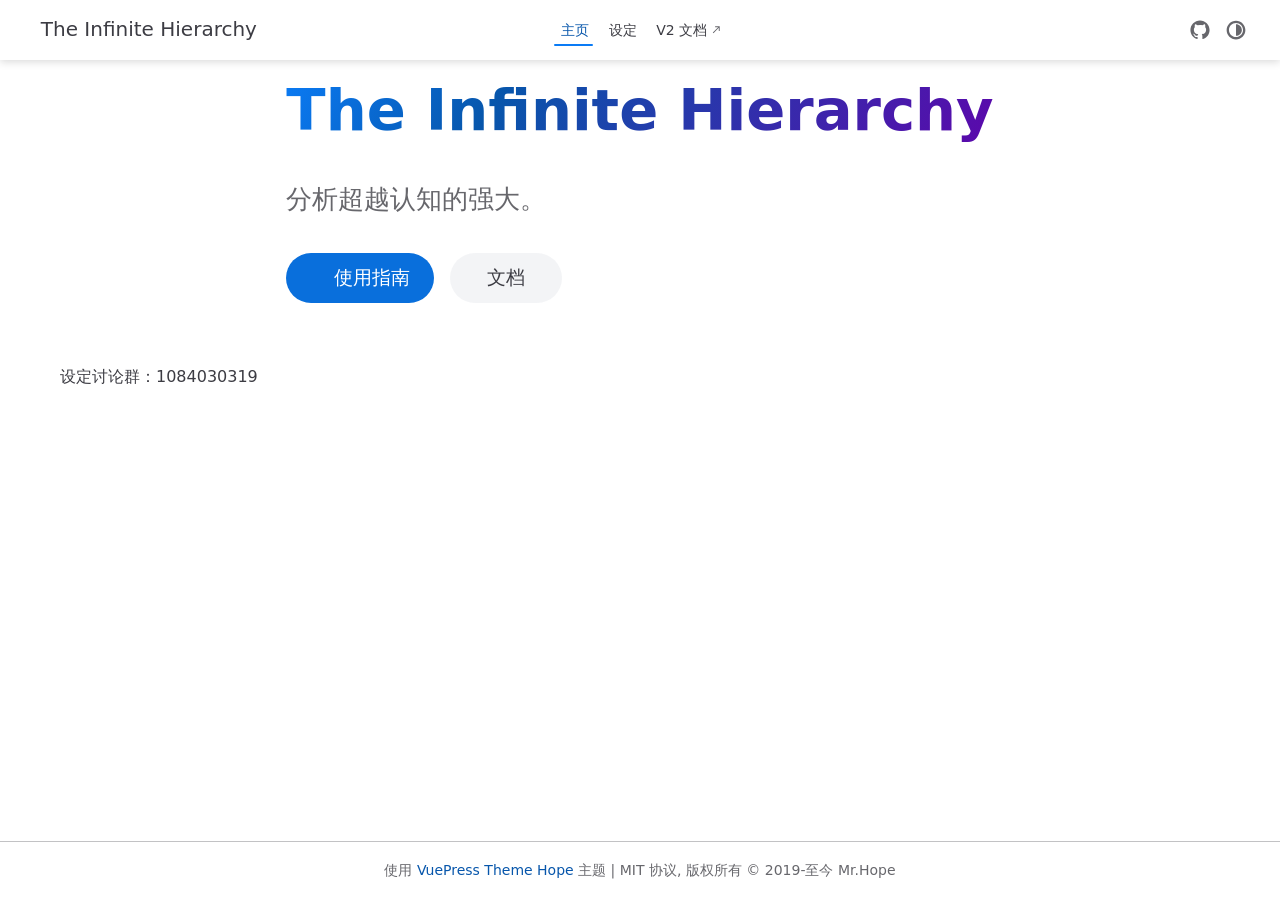
==== commit 6b19ed0e: "v0.1.1" ====
--- a/index.html
+++ b/index.html
@@ -31,11 +31,11 @@
     </script>
     <script type="application/ld+json">{"@context":"https://schema.org","@type":"WebPage","name":"主页","description":"设定讨论群：1084030319"}</script><meta property="og:url" content="https://vuepress-theme-hope-docs-demo.netlify.app/"><meta property="og:site_name" content="The Infinite Hierarchy"><meta property="og:title" content="主页"><meta property="og:description" content="设定讨论群：1084030319"><meta property="og:type" content="website"><meta property="og:locale" content="zh-CN"><meta property="og:updated_time" content="2026-03-02T06:37:32.000Z"><meta property="article:modified_time" content="2026-03-02T06:37:32.000Z"><title>主页 | The Infinite Hierarchy</title><meta name="description" content="设定讨论群：1084030319">
     <link rel="preload" href="/assets/style-DmwyQKJX.css" as="style"><link rel="stylesheet" href="/assets/style-DmwyQKJX.css">
-    <link rel="modulepreload" href="/assets/app-Ce8TuMRd.js"><link rel="modulepreload" href="/assets/index.html-CzlF7qQr.js"><link rel="modulepreload" href="/assets/plugin-vue_export-helper-DlAUqK2U.js">
-    <link rel="prefetch" href="/assets/oc-chart.html-BlRIKZpi.js" as="script"><link rel="prefetch" href="/assets/index.html-CTcYKPzV.js" as="script"><link rel="prefetch" href="/assets/404.html-CQZGVnEM.js" as="script"><link rel="prefetch" href="/assets/photoswipe.esm-CKV1Bsxh.js" as="script"><link rel="prefetch" href="/assets/giscus-CpJ6lC06.js" as="script">
+    <link rel="modulepreload" href="/assets/app-DOg8vD6X.js"><link rel="modulepreload" href="/assets/index.html-CN7hQil6.js"><link rel="modulepreload" href="/assets/plugin-vue_export-helper-DlAUqK2U.js">
+    <link rel="prefetch" href="/assets/cosmology.html-BieBHzDu.js" as="script"><link rel="prefetch" href="/assets/ggg.html-p-ZmeRuW.js" as="script"><link rel="prefetch" href="/assets/oc-chart.html-9rNqjowP.js" as="script"><link rel="prefetch" href="/assets/ordinals.html-D_oCm8K5.js" as="script"><link rel="prefetch" href="/assets/index.html-VlDyJePa.js" as="script"><link rel="prefetch" href="/assets/404.html-BcwM8pLs.js" as="script"><link rel="prefetch" href="/assets/photoswipe.esm-CKV1Bsxh.js" as="script"><link rel="prefetch" href="/assets/giscus-CpJ6lC06.js" as="script">
   </head>
   <body>
-    <div id="app"><!--[--><!--[--><!--[--><span tabindex="-1"></span><a href="#main-content" class="vp-skip-link sr-only">跳至主要內容</a><!--]--><div class="theme-container no-sidebar external-link-icon" vp-container><!--[--><header id="navbar" class="vp-navbar" vp-navbar><div class="vp-navbar-start"><button type="button" class="vp-toggle-sidebar-button" title="Toggle Sidebar"><span class="icon"></span></button><!--[--><a class="route-link vp-brand" href="/" aria-label="带我回家"><img class="vp-nav-logo" src="https://theme-hope-assets.vuejs.press/logo.svg" alt><!----><span class="vp-site-name hide-in-pad">The Infinite Hierarchy</span></a><!--]--></div><div class="vp-navbar-center"><!--[--><nav class="vp-nav-links"><div class="vp-nav-item hide-in-mobile"><a class="route-link route-link-active auto-link" href="/" aria-label="主页"><!--[--><iconify-icon class="vp-icon" icon="fa6-solid:house" sizing="height" height="1em"></iconify-icon><!--]-->主页<!----></a></div><div class="vp-nav-item hide-in-mobile"><a class="route-link auto-link" href="/oc-list/" aria-label="宇宙学设定"><!--[--><iconify-icon class="vp-icon" icon="fa6-solid:file" sizing="height" height="1em"></iconify-icon><!--]-->宇宙学设定<!----></a></div><div class="vp-nav-item hide-in-mobile"><a class="auto-link external-link" href="https://theme-hope.vuejs.press/zh/" aria-label="V2 文档" rel="noopener noreferrer" target="_blank"><!--[--><iconify-icon class="vp-icon" icon="fa6-solid:book" sizing="height" height="1em"></iconify-icon><!--]-->V2 文档<!----></a></div></nav><!--]--></div><div class="vp-navbar-end"><!--[--><!----><div class="vp-nav-item vp-action"><a class="vp-action-link" href="https://github.com/vuepress-theme-hope/vuepress-theme-hope" target="_blank" rel="noopener noreferrer" aria-label="GitHub"><svg xmlns="http://www.w3.org/2000/svg" class="icon github-icon" viewBox="0 0 1024 1024" fill="currentColor" aria-label="github icon" name="github" style="width:1.25rem;height:1.25rem;vertical-align:middle;"><path d="M511.957 21.333C241.024 21.333 21.333 240.981 21.333 512c0 216.832 140.544 400.725 335.574 465.664 24.49 4.395 32.256-10.07 32.256-23.083 0-11.69.256-44.245 0-85.205-136.448 29.61-164.736-64.64-164.736-64.64-22.315-56.704-54.4-71.765-54.4-71.765-44.587-30.464 3.285-29.824 3.285-29.824 49.195 3.413 75.179 50.517 75.179 50.517 43.776 75.008 114.816 53.333 142.762 40.79 4.523-31.66 17.152-53.377 31.19-65.537-108.971-12.458-223.488-54.485-223.488-242.602 0-53.547 19.114-97.323 50.517-131.67-5.035-12.33-21.93-62.293 4.779-129.834 0 0 41.258-13.184 134.912 50.346a469.803 469.803 0 0 1 122.88-16.554c41.642.213 83.626 5.632 122.88 16.554 93.653-63.488 134.784-50.346 134.784-50.346 26.752 67.541 9.898 117.504 4.864 129.834 31.402 34.347 50.474 78.123 50.474 131.67 0 188.586-114.73 230.016-224.042 242.09 17.578 15.232 33.578 44.672 33.578 90.454v135.85c0 13.142 7.936 27.606 32.854 22.87C862.25 912.597 1002.667 728.747 1002.667 512c0-271.019-219.648-490.667-490.71-490.667z"></path></svg></a></div><div class="vp-nav-item hide-in-mobile"><button type="button" class="vp-color-mode-switch" id="color-mode-switch"><svg xmlns="http://www.w3.org/2000/svg" class="icon auto-icon" viewBox="0 0 1024 1024" fill="currentColor" aria-label="auto icon" name="auto" style="display:block;"><path d="M512 992C246.92 992 32 777.08 32 512S246.92 32 512 32s480 214.92 480 480-214.92 480-480 480zm0-840c-198.78 0-360 161.22-360 360 0 198.84 161.22 360 360 360s360-161.16 360-360c0-198.78-161.22-360-360-360zm0 660V212c165.72 0 300 134.34 300 300 0 165.72-134.28 300-300 300z"></path></svg><svg xmlns="http://www.w3.org/2000/svg" class="icon dark-icon" viewBox="0 0 1024 1024" fill="currentColor" aria-label="dark icon" name="dark" style="display:none;"><path d="M524.8 938.667h-4.267a439.893 439.893 0 0 1-313.173-134.4 446.293 446.293 0 0 1-11.093-597.334A432.213 432.213 0 0 1 366.933 90.027a42.667 42.667 0 0 1 45.227 9.386 42.667 42.667 0 0 1 10.24 42.667 358.4 358.4 0 0 0 82.773 375.893 361.387 361.387 0 0 0 376.747 82.774 42.667 42.667 0 0 1 54.187 55.04 433.493 433.493 0 0 1-99.84 154.88 438.613 438.613 0 0 1-311.467 128z"></path></svg><svg xmlns="http://www.w3.org/2000/svg" class="icon light-icon" viewBox="0 0 1024 1024" fill="currentColor" aria-label="light icon" name="light" style="display:none;"><path d="M952 552h-80a40 40 0 0 1 0-80h80a40 40 0 0 1 0 80zM801.88 280.08a41 41 0 0 1-57.96-57.96l57.96-58a41.04 41.04 0 0 1 58 58l-58 57.96zM512 752a240 240 0 1 1 0-480 240 240 0 0 1 0 480zm0-560a40 40 0 0 1-40-40V72a40 40 0 0 1 80 0v80a40 40 0 0 1-40 40zm-289.88 88.08-58-57.96a41.04 41.04 0 0 1 58-58l57.96 58a41 41 0 0 1-57.96 57.96zM192 512a40 40 0 0 1-40 40H72a40 40 0 0 1 0-80h80a40 40 0 0 1 40 40zm30.12 231.92a41 41 0 0 1 57.96 57.96l-57.96 58a41.04 41.04 0 0 1-58-58l58-57.96zM512 832a40 40 0 0 1 40 40v80a40 40 0 0 1-80 0v-80a40 40 0 0 1 40-40zm289.88-88.08 58 57.96a41.04 41.04 0 0 1-58 58l-57.96-58a41 41 0 0 1 57.96-57.96z"></path></svg></button></div><!----><!--]--><button type="button" class="vp-toggle-navbar-button" aria-label="Toggle Navbar" aria-expanded="false" aria-controls="nav-screen"><span><span class="vp-top"></span><span class="vp-middle"></span><span class="vp-bottom"></span></span></button></div></header><!----><!--]--><!----><div class="toggle-sidebar-wrapper"><span class="arrow start"></span></div><!----><!--[--><main id="main-content" class="vp-page vp-project-home" aria-labelledby="main-title"><!----><header class="vp-hero-info-wrapper" style=""><!--[--><div class="vp-hero-mask light" style="background-image:url(https://theme-hope-assets.vuejs.press/bg/6-light.svg);background-attachment:fixed;"></div><div class="vp-hero-mask dark" style="background-image:url(https://theme-hope-assets.vuejs.press/bg/6-dark.svg);background-attachment:fixed;"></div><!--]--><div class="vp-hero-info"><!--[--><!--]--><div class="vp-hero-infos"><h1 id="main-title" class="vp-hero-title">The Infinite Hierarchy</h1><div id="main-description">分析超越认知的强大。</div><p class="vp-hero-actions"><a class="route-link auto-link vp-hero-action primary no-external-link-icon" href="/demo/" aria-label="使用指南"><!--[--><iconify-icon class="vp-icon" icon="fa6-solid:lightbulb" sizing="both" width="1em" height="1em"></iconify-icon><!--]-->使用指南<!----></a><a class="route-link auto-link vp-hero-action default no-external-link-icon" href="/guide/" aria-label="文档"><!---->文档<!----></a></p></div></div><!----></header><!----><!----><div class="" vp-content><!----><div id="markdown-content"><p>设定讨论群：1084030319</p></div><!----><!----><!----></div></main><!--]--><footer class="vp-footer-wrapper" vp-footer><div class="vp-footer">使用 <a href="https://theme-hope.vuejs.press/zh/" target="_blank">VuePress Theme Hope</a> 主题 | MIT 协议, 版权所有 © 2019-至今 Mr.Hope</div><!----></footer></div><!--]--><!--[--><!----><!--[--><!--]--><!--]--><!--]--></div>
-    <script type="module" src="/assets/app-Ce8TuMRd.js" defer></script>
+    <div id="app"><!--[--><!--[--><!--[--><span tabindex="-1"></span><a href="#main-content" class="vp-skip-link sr-only">跳至主要內容</a><!--]--><div class="theme-container no-sidebar external-link-icon" vp-container><!--[--><header id="navbar" class="vp-navbar" vp-navbar><div class="vp-navbar-start"><button type="button" class="vp-toggle-sidebar-button" title="Toggle Sidebar"><span class="icon"></span></button><!--[--><a class="route-link vp-brand" href="/" aria-label="带我回家"><img class="vp-nav-logo" src="https://theme-hope-assets.vuejs.press/logo.svg" alt><!----><span class="vp-site-name hide-in-pad">The Infinite Hierarchy</span></a><!--]--></div><div class="vp-navbar-center"><!--[--><nav class="vp-nav-links"><div class="vp-nav-item hide-in-mobile"><a class="route-link route-link-active auto-link" href="/" aria-label="主页"><!--[--><iconify-icon class="vp-icon" icon="fa6-solid:house" sizing="height" height="1em"></iconify-icon><!--]-->主页<!----></a></div><div class="vp-nav-item hide-in-mobile"><a class="route-link auto-link" href="/oc-list/" aria-label="设定"><!--[--><iconify-icon class="vp-icon" icon="fa6-solid:file" sizing="height" height="1em"></iconify-icon><!--]-->设定<!----></a></div><div class="vp-nav-item hide-in-mobile"><a class="auto-link external-link" href="https://theme-hope.vuejs.press/zh/" aria-label="V2 文档" rel="noopener noreferrer" target="_blank"><!--[--><iconify-icon class="vp-icon" icon="fa6-solid:book" sizing="height" height="1em"></iconify-icon><!--]-->V2 文档<!----></a></div></nav><!--]--></div><div class="vp-navbar-end"><!--[--><!----><div class="vp-nav-item vp-action"><a class="vp-action-link" href="https://github.com/vuepress-theme-hope/vuepress-theme-hope" target="_blank" rel="noopener noreferrer" aria-label="GitHub"><svg xmlns="http://www.w3.org/2000/svg" class="icon github-icon" viewBox="0 0 1024 1024" fill="currentColor" aria-label="github icon" name="github" style="width:1.25rem;height:1.25rem;vertical-align:middle;"><path d="M511.957 21.333C241.024 21.333 21.333 240.981 21.333 512c0 216.832 140.544 400.725 335.574 465.664 24.49 4.395 32.256-10.07 32.256-23.083 0-11.69.256-44.245 0-85.205-136.448 29.61-164.736-64.64-164.736-64.64-22.315-56.704-54.4-71.765-54.4-71.765-44.587-30.464 3.285-29.824 3.285-29.824 49.195 3.413 75.179 50.517 75.179 50.517 43.776 75.008 114.816 53.333 142.762 40.79 4.523-31.66 17.152-53.377 31.19-65.537-108.971-12.458-223.488-54.485-223.488-242.602 0-53.547 19.114-97.323 50.517-131.67-5.035-12.33-21.93-62.293 4.779-129.834 0 0 41.258-13.184 134.912 50.346a469.803 469.803 0 0 1 122.88-16.554c41.642.213 83.626 5.632 122.88 16.554 93.653-63.488 134.784-50.346 134.784-50.346 26.752 67.541 9.898 117.504 4.864 129.834 31.402 34.347 50.474 78.123 50.474 131.67 0 188.586-114.73 230.016-224.042 242.09 17.578 15.232 33.578 44.672 33.578 90.454v135.85c0 13.142 7.936 27.606 32.854 22.87C862.25 912.597 1002.667 728.747 1002.667 512c0-271.019-219.648-490.667-490.71-490.667z"></path></svg></a></div><div class="vp-nav-item hide-in-mobile"><button type="button" class="vp-color-mode-switch" id="color-mode-switch"><svg xmlns="http://www.w3.org/2000/svg" class="icon auto-icon" viewBox="0 0 1024 1024" fill="currentColor" aria-label="auto icon" name="auto" style="display:block;"><path d="M512 992C246.92 992 32 777.08 32 512S246.92 32 512 32s480 214.92 480 480-214.92 480-480 480zm0-840c-198.78 0-360 161.22-360 360 0 198.84 161.22 360 360 360s360-161.16 360-360c0-198.78-161.22-360-360-360zm0 660V212c165.72 0 300 134.34 300 300 0 165.72-134.28 300-300 300z"></path></svg><svg xmlns="http://www.w3.org/2000/svg" class="icon dark-icon" viewBox="0 0 1024 1024" fill="currentColor" aria-label="dark icon" name="dark" style="display:none;"><path d="M524.8 938.667h-4.267a439.893 439.893 0 0 1-313.173-134.4 446.293 446.293 0 0 1-11.093-597.334A432.213 432.213 0 0 1 366.933 90.027a42.667 42.667 0 0 1 45.227 9.386 42.667 42.667 0 0 1 10.24 42.667 358.4 358.4 0 0 0 82.773 375.893 361.387 361.387 0 0 0 376.747 82.774 42.667 42.667 0 0 1 54.187 55.04 433.493 433.493 0 0 1-99.84 154.88 438.613 438.613 0 0 1-311.467 128z"></path></svg><svg xmlns="http://www.w3.org/2000/svg" class="icon light-icon" viewBox="0 0 1024 1024" fill="currentColor" aria-label="light icon" name="light" style="display:none;"><path d="M952 552h-80a40 40 0 0 1 0-80h80a40 40 0 0 1 0 80zM801.88 280.08a41 41 0 0 1-57.96-57.96l57.96-58a41.04 41.04 0 0 1 58 58l-58 57.96zM512 752a240 240 0 1 1 0-480 240 240 0 0 1 0 480zm0-560a40 40 0 0 1-40-40V72a40 40 0 0 1 80 0v80a40 40 0 0 1-40 40zm-289.88 88.08-58-57.96a41.04 41.04 0 0 1 58-58l57.96 58a41 41 0 0 1-57.96 57.96zM192 512a40 40 0 0 1-40 40H72a40 40 0 0 1 0-80h80a40 40 0 0 1 40 40zm30.12 231.92a41 41 0 0 1 57.96 57.96l-57.96 58a41.04 41.04 0 0 1-58-58l58-57.96zM512 832a40 40 0 0 1 40 40v80a40 40 0 0 1-80 0v-80a40 40 0 0 1 40-40zm289.88-88.08 58 57.96a41.04 41.04 0 0 1-58 58l-57.96-58a41 41 0 0 1 57.96-57.96z"></path></svg></button></div><!----><!--]--><button type="button" class="vp-toggle-navbar-button" aria-label="Toggle Navbar" aria-expanded="false" aria-controls="nav-screen"><span><span class="vp-top"></span><span class="vp-middle"></span><span class="vp-bottom"></span></span></button></div></header><!----><!--]--><!----><div class="toggle-sidebar-wrapper"><span class="arrow start"></span></div><!----><!--[--><main id="main-content" class="vp-page vp-project-home" aria-labelledby="main-title"><!----><header class="vp-hero-info-wrapper" style=""><!--[--><div class="vp-hero-mask light" style="background-image:url(https://theme-hope-assets.vuejs.press/bg/6-light.svg);background-attachment:fixed;"></div><div class="vp-hero-mask dark" style="background-image:url(https://theme-hope-assets.vuejs.press/bg/6-dark.svg);background-attachment:fixed;"></div><!--]--><div class="vp-hero-info"><!--[--><!--]--><div class="vp-hero-infos"><h1 id="main-title" class="vp-hero-title">The Infinite Hierarchy</h1><div id="main-description">分析超越认知的强大。</div><p class="vp-hero-actions"><a class="route-link auto-link vp-hero-action primary no-external-link-icon" href="/demo/" aria-label="使用指南"><!--[--><iconify-icon class="vp-icon" icon="fa6-solid:lightbulb" sizing="both" width="1em" height="1em"></iconify-icon><!--]-->使用指南<!----></a><a class="route-link auto-link vp-hero-action default no-external-link-icon" href="/guide/" aria-label="文档"><!---->文档<!----></a></p></div></div><!----></header><!----><!----><div class="" vp-content><!----><div id="markdown-content"><p>设定讨论群：1084030319</p></div><!----><!----><!----></div></main><!--]--><footer class="vp-footer-wrapper" vp-footer><div class="vp-footer">使用 <a href="https://theme-hope.vuejs.press/zh/" target="_blank">VuePress Theme Hope</a> 主题 | MIT 协议, 版权所有 © 2019-至今 Mr.Hope</div><!----></footer></div><!--]--><!--[--><!----><!--[--><!--]--><!--]--><!--]--></div>
+    <script type="module" src="/assets/app-DOg8vD6X.js" defer></script>
   </body>
 </html>
